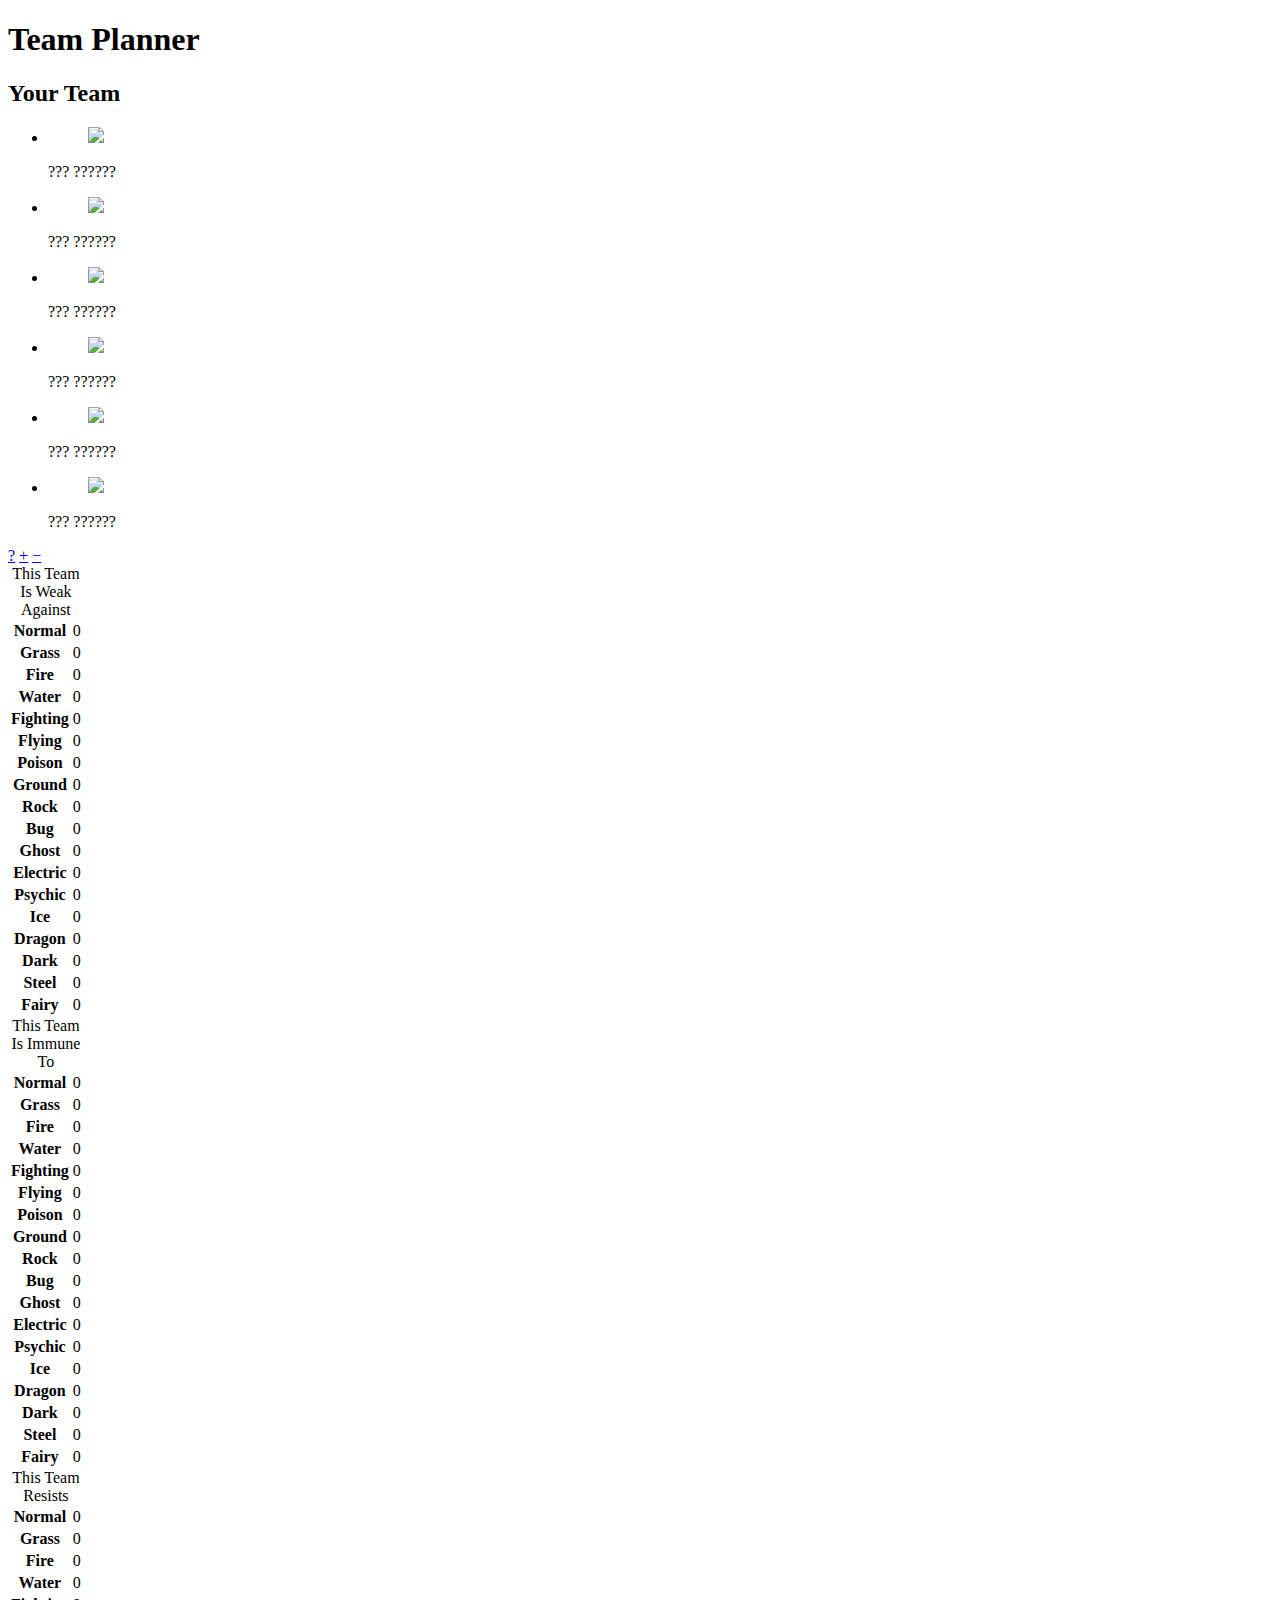
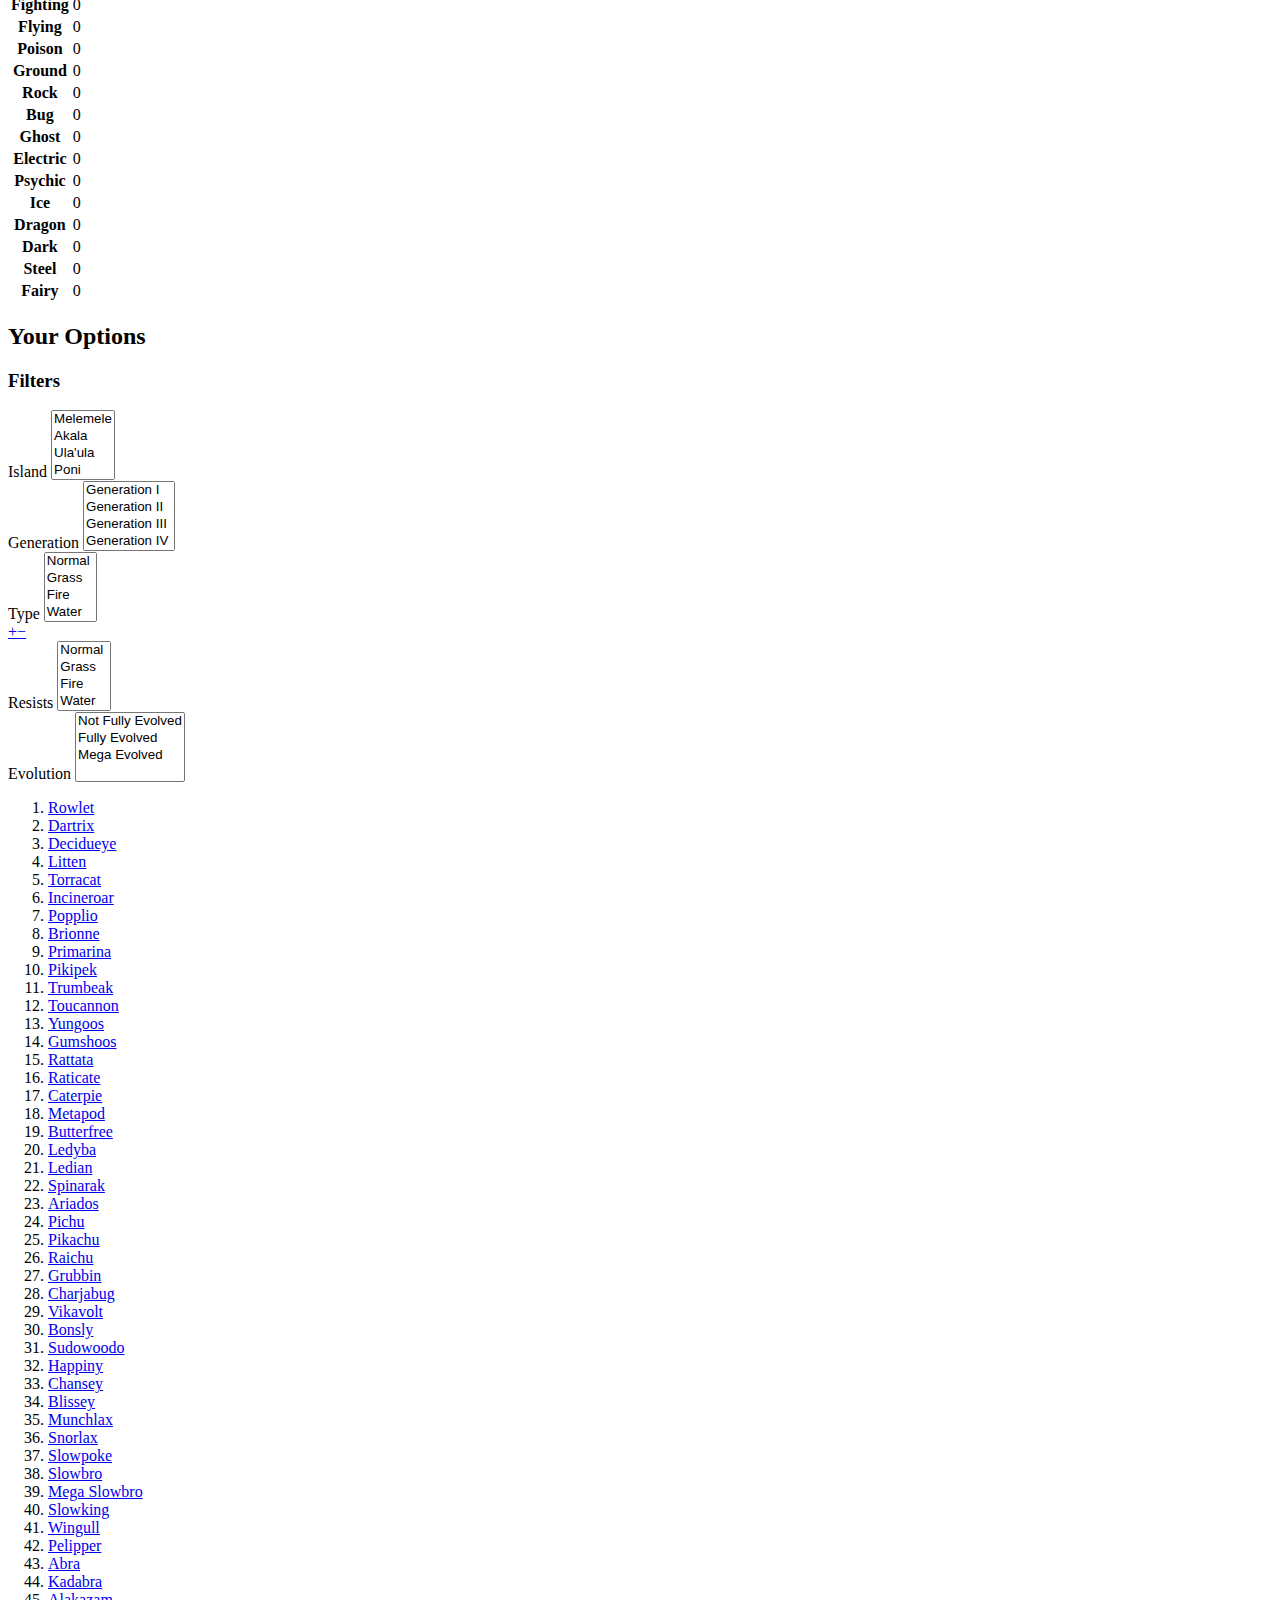
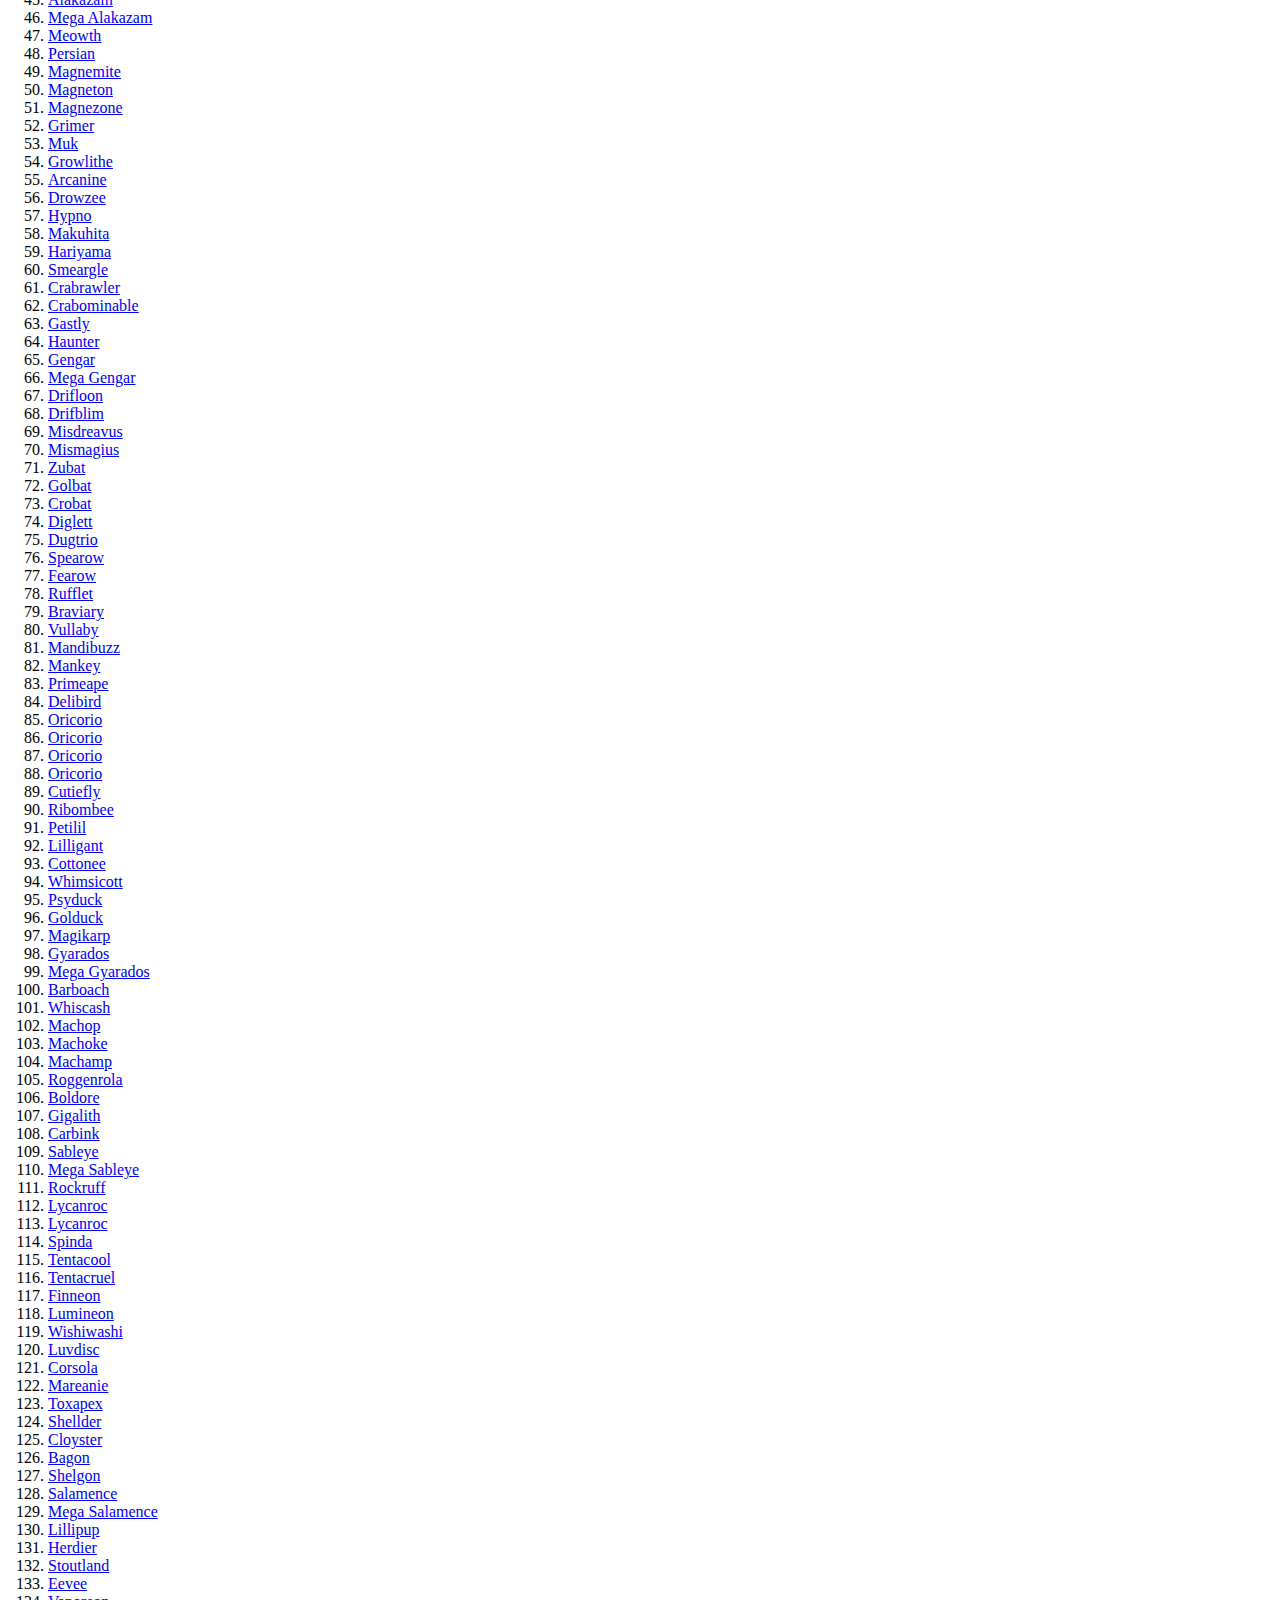
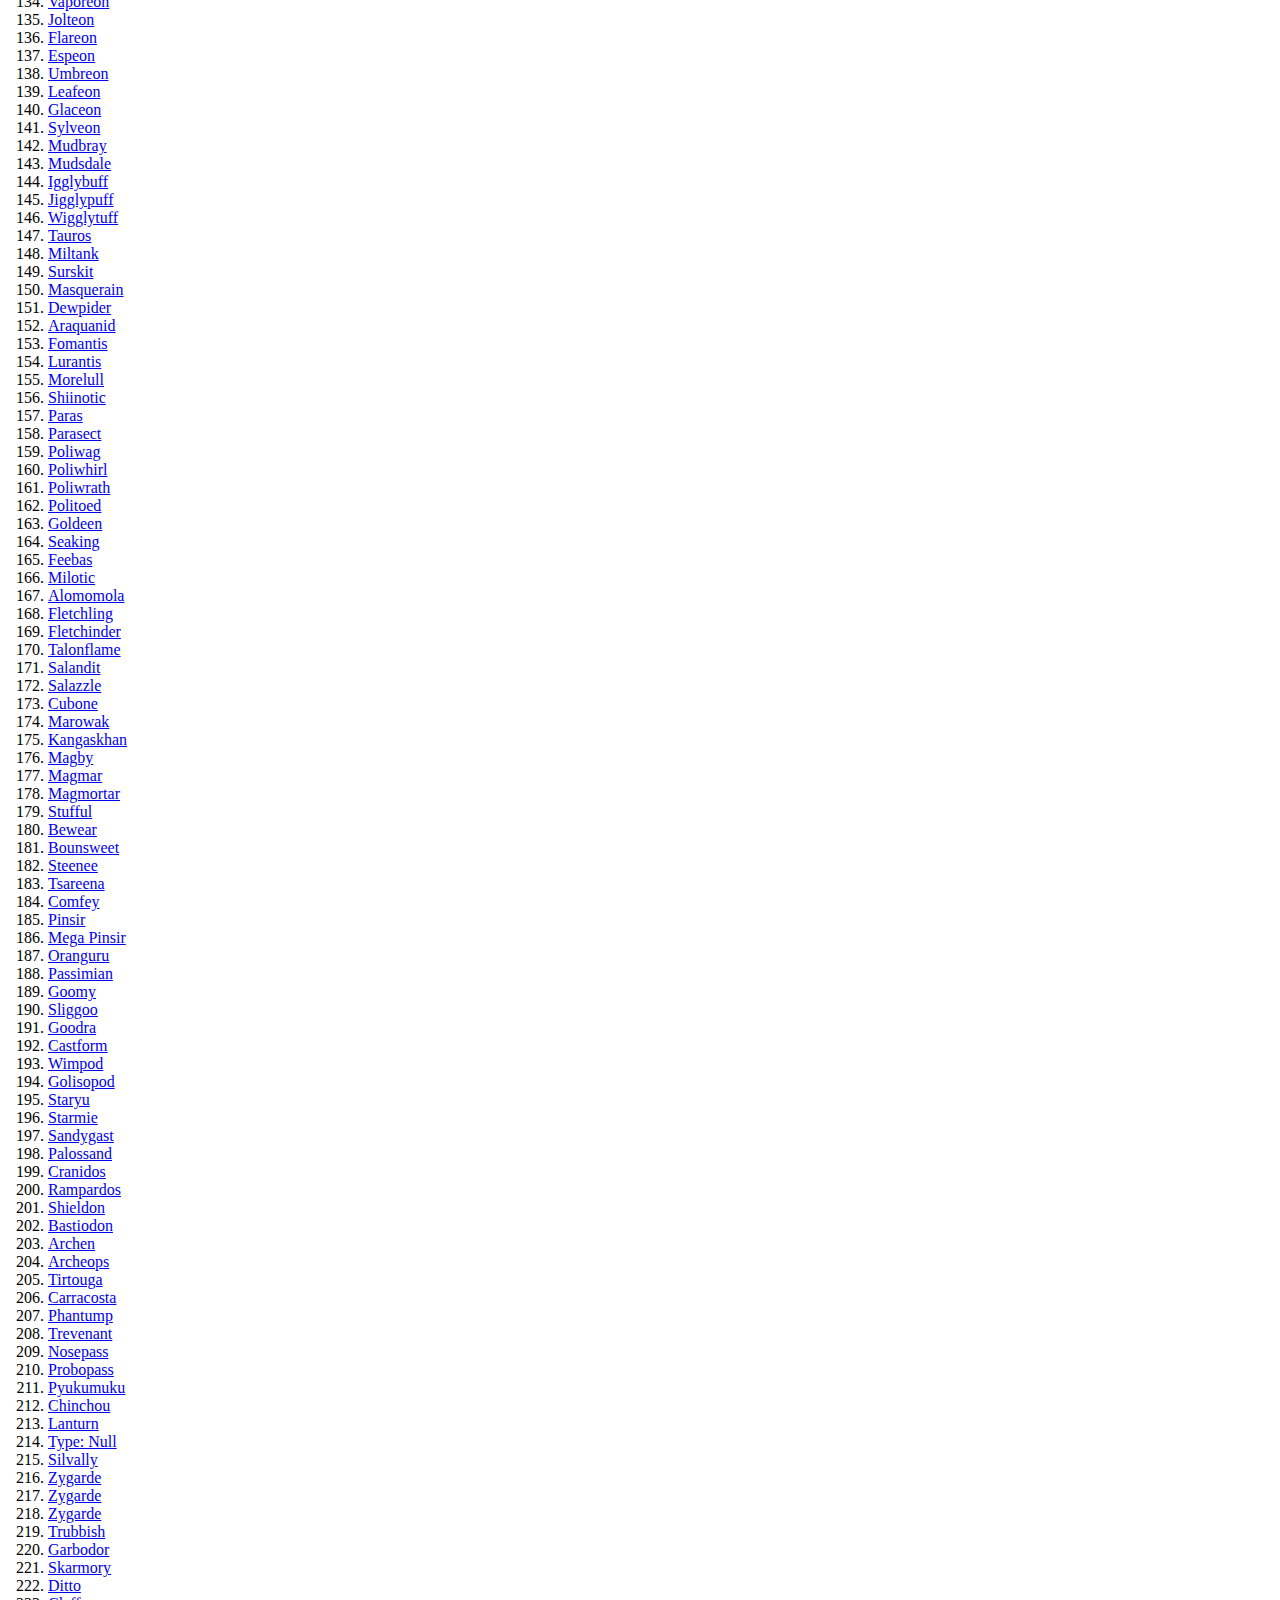
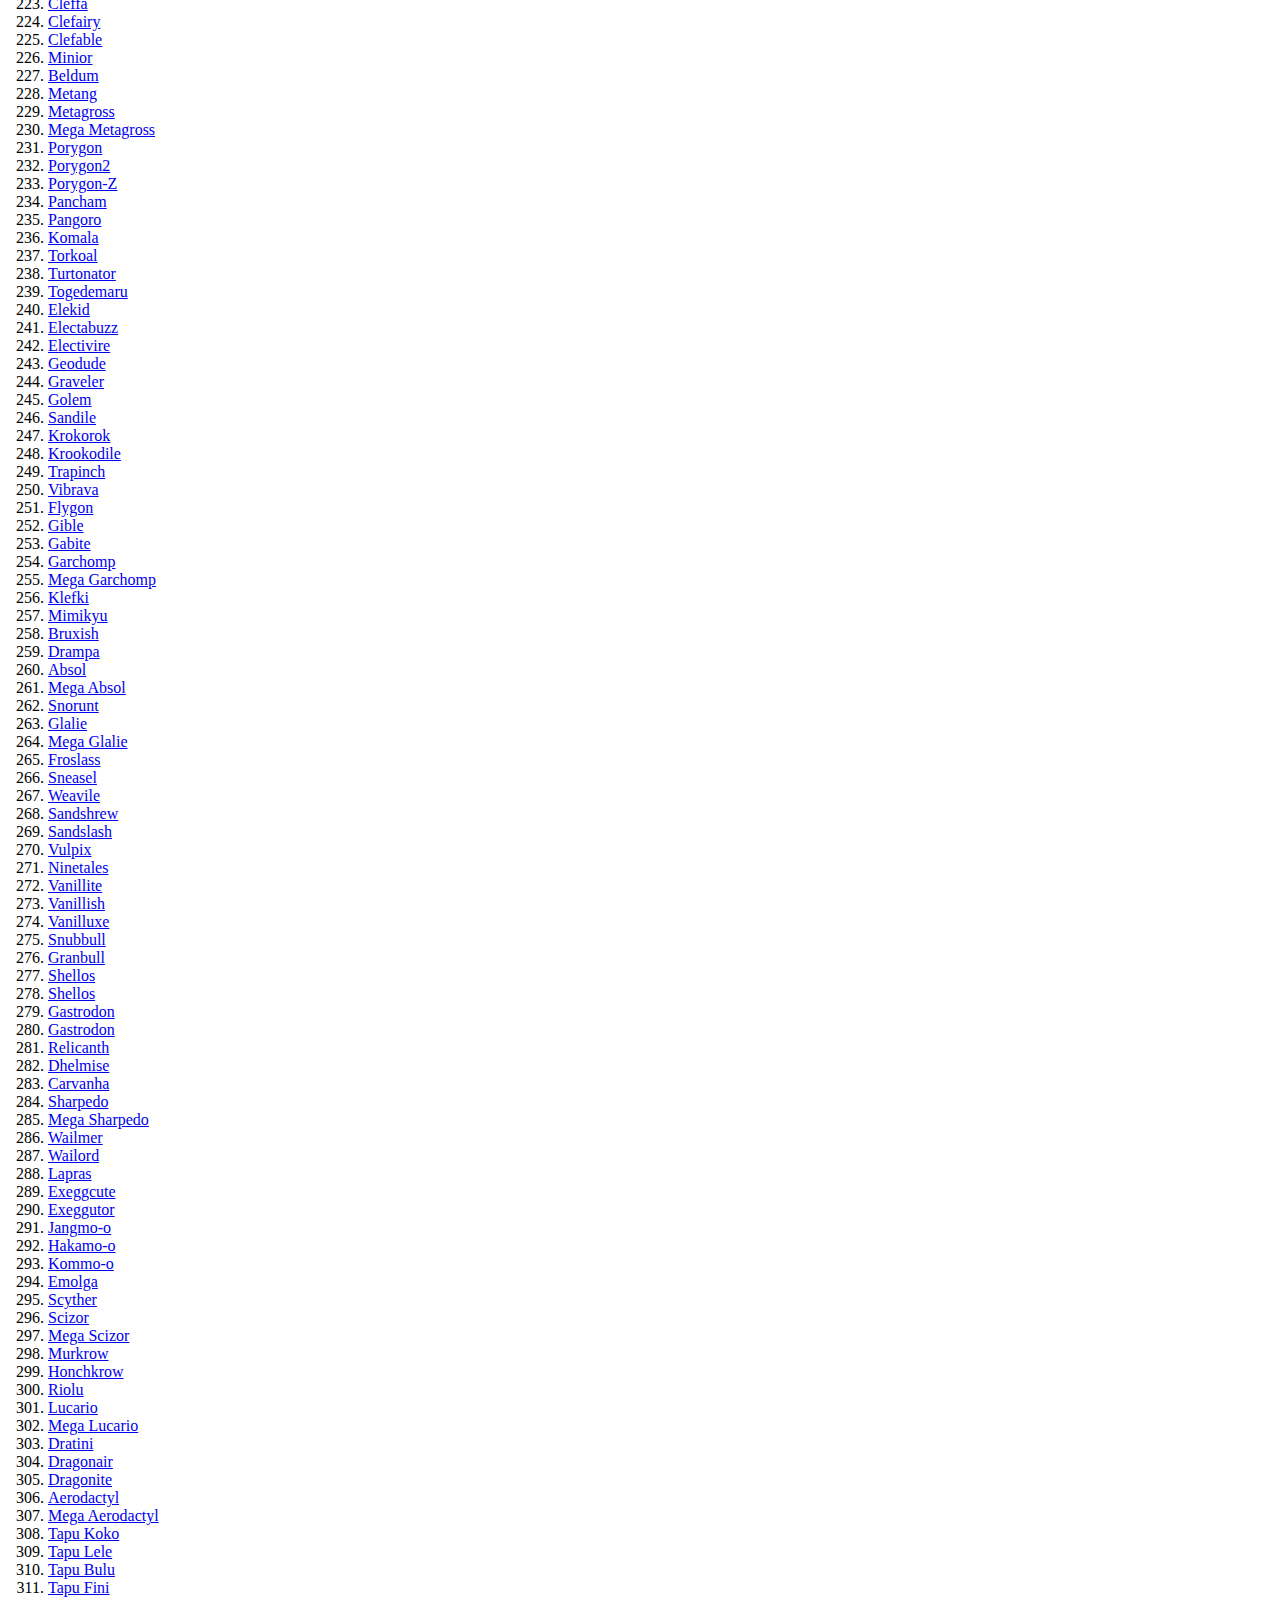
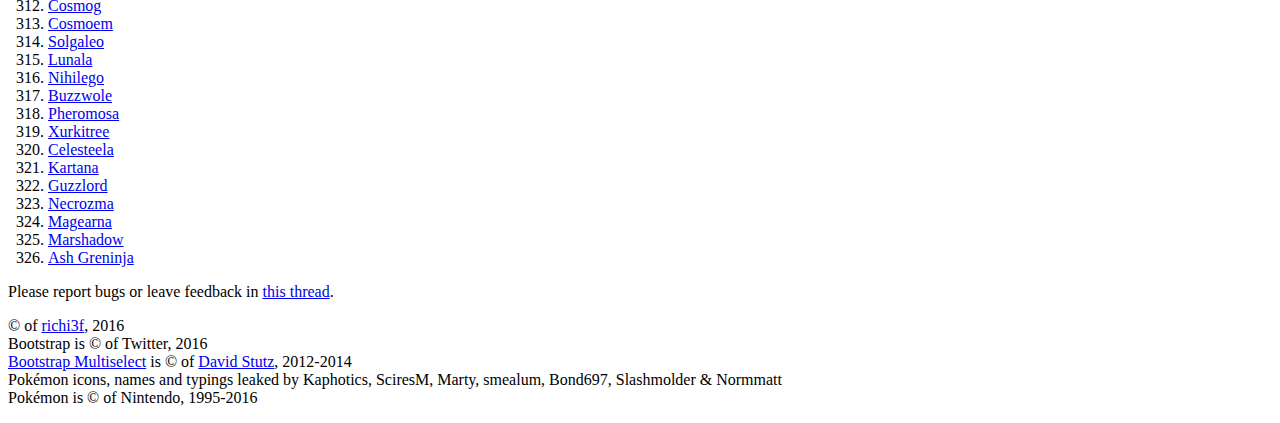
==== index.html @ c95dd1d0 "Merge ee7de26bbbb19c91a2123a6b361a28c77b01e42d into b9a774d3b0d135d09b8d0332a46d7cf1882d8eee" ====
<!DOCTYPE html>

<html lang="en">
<head>
    <title>Pokémon Sun &amp; Pokémon Moon Team Planner</title>
    <meta name="description" content="A non-competitive team planner tool for Pokémon Sun &amp; Pokémon Moon">
    <meta charset="utf-8">
    <link href="static/bootstrap.min.css" rel="stylesheet">
    <link href="static/style.css" rel="stylesheet">
    <style>

    </style>
    <script src="https://ajax.googleapis.com/ajax/libs/jquery/3.1.0/jquery.min.js"></script>
    <script>
        $(window).on('load', function () {
            $("#loader").fadeOut("slow");
        });
    </script>
</head>

<body>

<article>
    <div id="loader">
        <img src="static/pokeball.png">
        <img src="static/art.png" class="hidden">
        <img src="static/menusprites.png" class="hidden">
    </div>
    <h1 title="Pokémon Sun &amp; Pokémon Moon Team Planner">Team Planner</h1>
    <section id="team">
        <h2>Your Team</h2>
        <ul class="picked">
            <li class="free">
                <figure class="unknown">
                    <img src="static/blank.gif" class="art">
                </figure>
                <div class="info unknown">
                    <span class="name">???</span>
                    <span class="type unknown">???</span><span class="type unknown">???</span>
                </div>
            <li class="free">
                <figure class="unknown">
                    <img src="static/blank.gif" class="art">
                </figure>
                <div class="info unknown">
                    <span class="name">???</span>
                    <span class="type unknown">???</span><span class="type unknown">???</span>
                </div>
            <li class="free">
                <figure class="unknown">
                    <img src="static/blank.gif" class="art">
                </figure>
                <div class="info unknown">
                    <span class="name">???</span>
                    <span class="type unknown">???</span><span class="type unknown">???</span>
                </div>
            <li class="free">
                <figure class="unknown">
                    <img src="static/blank.gif" class="art">
                </figure>
                <div class="info unknown">
                    <span class="name">???</span>
                    <span class="type unknown">???</span><span class="type unknown">???</span>
                </div>
            <li class="free">
                <figure class="unknown">
                    <img src="static/blank.gif" class="art">
                </figure>
                <div class="info unknown">
                    <span class="name">???</span>
                    <span class="type unknown">???</span><span class="type unknown">???</span>
                </div>
            <li class="free">
                <figure class="unknown">
                    <img src="static/blank.gif" class="art">
                </figure>
                <div class="info unknown">
                    <span class="name">???</span>
                    <span class="type unknown">???</span><span class="type unknown">???</span>
                </div>
        </ul>
        <a href="#" id="randomize" class="button" title="Randomize">?</a>
        <a href="#" class="button" title="Show more info">+</a>
        <a href="#" class="button hidden" title="Hide detailed info">−</a>
        <div class="more hidden">
            <table id="team-weaknesses">
                <caption>This Team Is Weak Against</caption>
                <tbody>
                    <tr class="type normal">
                        <th>Normal</th>
                        <td>0</td>
                    </tr><!--
                    --><tr class="type grass">
                        <th>Grass</th>
                        <td>0</td>
                    </tr><!--
                    --><tr class="type fire">
                        <th>Fire</th>
                        <td>0</td>
                    </tr><!--
                    --><tr class="type water">
                        <th>Water</th>
                        <td>0</td>
                    </tr><!--
                    --><tr class="type fighting">
                        <th>Fighting</th>
                        <td>0</td>
                    </tr><!--
                    --><tr class="type flying">
                        <th>Flying</th>
                        <td>0</td>
                    </tr><!--
                    --><tr class="type poison">
                        <th>Poison</th>
                        <td>0</td>
                    </tr><!--
                    --><tr class="type ground">
                        <th>Ground</th>
                        <td>0</td>
                    </tr><!--
                    --><tr class="type rock">
                        <th>Rock</th>
                        <td>0</td>
                    </tr><!--
                    --><tr class="type bug">
                        <th>Bug</th>
                        <td>0</td>
                    </tr><!--
                    --><tr class="type ghost">
                        <th>Ghost</th>
                        <td>0</td>
                    </tr><!--
                    --><tr class="type electric">
                        <th>Electric</th>
                        <td>0</td>
                    </tr><!--
                    --><tr class="type psychic">
                        <th>Psychic</th>
                        <td>0</td>
                    </tr><!--
                    --><tr class="type ice">
                        <th>Ice</th>
                        <td>0</td>
                    </tr><!--
                    --><tr class="type dragon">
                        <th>Dragon</th>
                        <td>0</td>
                    </tr><!--
                    --><tr class="type dark">
                        <th>Dark</th>
                        <td>0</td>
                    </tr><!--
                    --><tr class="type steel">
                        <th>Steel</th>
                        <td>0</td>
                    </tr><!--
                    --><tr class="type fairy">
                        <th>Fairy</th>
                        <td>0</td>
                    </tr>
                </tbody>
            </table>
            <table id="team-immunities">
                <caption>This Team Is Immune To</caption>
                <tbody>
                    <tr class="type normal">
                        <th>Normal</th>
                        <td>0</td>
                    </tr><!--
                    --><tr class="type grass">
                        <th>Grass</th>
                        <td>0</td>
                    </tr><!--
                    --><tr class="type fire">
                        <th>Fire</th>
                        <td>0</td>
                    </tr><!--
                    --><tr class="type water">
                        <th>Water</th>
                        <td>0</td>
                    </tr><!--
                    --><tr class="type fighting">
                        <th>Fighting</th>
                        <td>0</td>
                    </tr><!--
                    --><tr class="type flying">
                        <th>Flying</th>
                        <td>0</td>
                    </tr><!--
                    --><tr class="type poison">
                        <th>Poison</th>
                        <td>0</td>
                    </tr><!--
                    --><tr class="type ground">
                        <th>Ground</th>
                        <td>0</td>
                    </tr><!--
                    --><tr class="type rock">
                        <th>Rock</th>
                        <td>0</td>
                    </tr><!--
                    --><tr class="type bug">
                        <th>Bug</th>
                        <td>0</td>
                    </tr><!--
                    --><tr class="type ghost">
                        <th>Ghost</th>
                        <td>0</td>
                    </tr><!--
                    --><tr class="type electric">
                        <th>Electric</th>
                        <td>0</td>
                    </tr><!--
                    --><tr class="type psychic">
                        <th>Psychic</th>
                        <td>0</td>
                    </tr><!--
                    --><tr class="type ice">
                        <th>Ice</th>
                        <td>0</td>
                    </tr><!--
                    --><tr class="type dragon">
                        <th>Dragon</th>
                        <td>0</td>
                    </tr><!--
                    --><tr class="type dark">
                        <th>Dark</th>
                        <td>0</td>
                    </tr><!--
                    --><tr class="type steel">
                        <th>Steel</th>
                        <td>0</td>
                    </tr><!--
                    --><tr class="type fairy">
                        <th>Fairy</th>
                        <td>0</td>
                    </tr>
                </tbody>
            </table>
            <table id="team-resistances">
                <caption>This Team Resists</caption>
                <tbody>
                    <tr class="type normal">
                        <th>Normal</th>
                        <td>0</td>
                    </tr><!--
                    --><tr class="type grass">
                        <th>Grass</th>
                        <td>0</td>
                    </tr><!--
                    --><tr class="type fire">
                        <th>Fire</th>
                        <td>0</td>
                    </tr><!--
                    --><tr class="type water">
                        <th>Water</th>
                        <td>0</td>
                    </tr><!--
                    --><tr class="type fighting">
                        <th>Fighting</th>
                        <td>0</td>
                    </tr><!--
                    --><tr class="type flying">
                        <th>Flying</th>
                        <td>0</td>
                    </tr><!--
                    --><tr class="type poison">
                        <th>Poison</th>
                        <td>0</td>
                    </tr><!--
                    --><tr class="type ground">
                        <th>Ground</th>
                        <td>0</td>
                    </tr><!--
                    --><tr class="type rock">
                        <th>Rock</th>
                        <td>0</td>
                    </tr><!--
                    --><tr class="type bug">
                        <th>Bug</th>
                        <td>0</td>
                    </tr><!--
                    --><tr class="type ghost">
                        <th>Ghost</th>
                        <td>0</td>
                    </tr><!--
                    --><tr class="type electric">
                        <th>Electric</th>
                        <td>0</td>
                    </tr><!--
                    --><tr class="type psychic">
                        <th>Psychic</th>
                        <td>0</td>
                    </tr><!--
                    --><tr class="type ice">
                        <th>Ice</th>
                        <td>0</td>
                    </tr><!--
                    --><tr class="type dragon">
                        <th>Dragon</th>
                        <td>0</td>
                    </tr><!--
                    --><tr class="type dark">
                        <th>Dark</th>
                        <td>0</td>
                    </tr><!--
                    --><tr class="type steel">
                        <th>Steel</th>
                        <td>0</td>
                    </tr><!--
                    --><tr class="type fairy">
                        <th>Fairy</th>
                        <td>0</td>
                    </tr>
                </tbody>
            </table>
        </div>
    </section>
    <section id="options">
        <h2>Your Options</h2>
        <div id="filters">
            <h3>Filters</h3><!--
            --><div class="filter">
                <label for="island-filter">Island</label>
                <select id="island-filter" multiple>
                    <option value="island1">Melemele</option>
                    <option value="island2">Akala</option>
                    <option value="island3">Ula'ula</option>
                    <option value="island4">Poni</option>
                    <option value="island0">Other</option>
                </select>
            </div><!--
            --><div class="filter">
                <label for="gen-filter">Generation</label>
                <select id="gen-filter" multiple>
                    <option value="gen1">Generation I</option>
                    <option value="gen2">Generation II</option>
                    <option value="gen3">Generation III</option>
                    <option value="gen4">Generation IV</option>
                    <option value="gen5">Generation V</option>
                    <option value="gen6">Generation VI</option>
                    <option value="gen7">Generation VII</option>
                </select>
            </div><!--
            --><div class="filter">
                <label for="type-filter">Type</label>
                <select id="type-filter" multiple>
                    <option value="normal">Normal</option>
                    <option value="grass">Grass</option>
                    <option value="fire">Fire</option>
                    <option value="water">Water</option>
                    <option value="fighting">Fighting</option>
                    <option value="flying">Flying</option>
                    <option value="poison">Poison</option>
                    <option value="ground">Ground</option>
                    <option value="rock">Rock</option>
                    <option value="bug">Bug</option>
                    <option value="ghost">Ghost</option>
                    <option value="electric">Electric</option>
                    <option value="psychic">Psychic</option>
                    <option value="ice">Ice</option>
                    <option value="dragon">Dragon</option>
                    <option value="dark">Dark</option>
                    <option value="steel">Steel</option>
                    <option value="fairy">Fairy</option>
                </select>
            </div><!--
            --><a href="#" class="button" title="Show more filters">+</a><!--
            --><a href="#" class="button hidden" title="Hide extra filters">−</a><!--
            --><div class="more">
                <div class="filter hidden">
                    <label for="resistance-filter">Resists</label>
                    <select id="resistance-filter" multiple>
                        <option value="normal">Normal</option>
                        <option value="grass">Grass</option>
                        <option value="fire">Fire</option>
                        <option value="water">Water</option>
                        <option value="fighting">Fighting</option>
                        <option value="flying">Flying</option>
                        <option value="poison">Poison</option>
                        <option value="ground">Ground</option>
                        <option value="rock">Rock</option>
                        <option value="bug">Bug</option>
                        <option value="ghost">Ghost</option>
                        <option value="electric">Electric</option>
                        <option value="psychic">Psychic</option>
                        <option value="ice">Ice</option>
                        <option value="dragon">Dragon</option>
                        <option value="dark">Dark</option>
                        <option value="steel">Steel</option>
                        <option value="fairy">Fairy</option>
                    </select>                    
                </div><!--
                --><div class="filter hidden">
                    <label for="evolution-filter">Evolution</label>
                    <select id="evolution-filter" multiple>
                        <option value="nfe">Not Fully Evolved</option>
                        <option value="fe">Fully Evolved</option>
                        <option value="mega">Mega Evolved</option>
                    </select>
                </div>
            </div>
        </div>
        <ol class="picker">
            <li class="gen7 island1 nfe grass1 flying2"><a href="#" class="menu-sprite rowlet">Rowlet</a>
            <li class="gen7 island1 nfe grass1 flying2"><a href="#" class="menu-sprite dartrix">Dartrix</a>
            <li class="gen7 island1 grass1 ghost2"><a href="#" class="menu-sprite decidueye">Decidueye</a>
            <li class="gen7 island1 nfe fire1"><a href="#" class="menu-sprite litten">Litten</a>
            <li class="gen7 island1 nfe fire1"><a href="#" class="menu-sprite torracat">Torracat</a>
            <li class="gen7 island1 fire1 dark2"><a href="#" class="menu-sprite incineroar">Incineroar</a>
            <li class="gen7 island1 nfe water1"><a href="#" class="menu-sprite popplio">Popplio</a>
            <li class="gen7 island1 nfe water1"><a href="#" class="menu-sprite brionne">Brionne</a>
            <li class="gen7 island1 water1 fairy2"><a href="#" class="menu-sprite primarina">Primarina</a>
            <li class="gen7 island1 island2 island3 island4 nfe normal1 flying2"><a href="#" class="menu-sprite pikipek">Pikipek</a>
            <li class="gen7 island1 island2 island3 island4 nfe normal1 flying2"><a href="#" class="menu-sprite trumbeak">Trumbeak</a>
            <li class="gen7 island1 island2 island3 island4 normal1 flying2"><a href="#" class="menu-sprite toucannon">Toucannon</a>
            <li class="gen7 island1 island2 island3 island4 nfe normal1"><a href="#" class="menu-sprite yungoos">Yungoos</a>
            <li class="gen7 island1 island2 island3 island4 normal1"><a href="#" class="menu-sprite gumshoos">Gumshoos</a>
            <li class="gen1 island1 island2 island3 island4 nfe dark1 normal2"><a href="#" class="menu-sprite rattata-alola">Rattata</a>
            <li class="gen1 island1 island2 island3 island4 dark1 normal2"><a href="#" class="menu-sprite raticate-alola">Raticate</a>
            <li class="gen1 island1 island2 nfe bug1"><a href="#" class="menu-sprite caterpie">Caterpie</a>
            <li class="gen1 island1 island2 nfe bug1"><a href="#" class="menu-sprite metapod">Metapod</a>
            <li class="gen1 island1 island2 bug1 flying2"><a href="#" class="menu-sprite butterfree">Butterfree</a>
            <li class="gen2 island1 island3 bug1 nfe flying2"><a href="#" class="menu-sprite ledyba">Ledyba</a>
            <li class="gen2 island1 island3 bug1 flying2"><a href="#" class="menu-sprite ledian">Ledian</a>
            <li class="gen2 island1 island3 bug1 nfe poison2"><a href="#" class="menu-sprite spinarak">Spinarak</a>
            <li class="gen2 island1 island3 bug1 poison2"><a href="#" class="menu-sprite ariados">Ariados</a>
            <li class="gen2 island1 nfe electric1"><a href="#" class="menu-sprite pichu">Pichu</a>
            <li class="gen1 island1 nfe electric1"><a href="#" class="menu-sprite pikachu">Pikachu</a>
            <li class="gen1 island1 electric1 psychic2"><a href="#" class="menu-sprite raichu-alola">Raichu</a>
            <li class="gen7 island1 island2 island3 nfe bug1"><a href="#" class="menu-sprite grubbin">Grubbin</a>
            <li class="gen7 island1 island2 island3 nfe bug1 electric2"><a href="#" class="menu-sprite charjabug">Charjabug</a>
            <li class="gen7 island1 island2 island3 bug1 electric2 levitate"><a href="#" class="menu-sprite vikavolt">Vikavolt</a>
            <li class="gen4 island1 island2 nfe rock1"><a href="#" class="menu-sprite bonsly">Bonsly</a>
            <li class="gen2 island1 island2 rock1"><a href="#" class="menu-sprite sudowoodo">Sudowoodo</a>
            <li class="gen4 island1 island2 island3 island4 nfe normal1"><a href="#" class="menu-sprite happiny">Happiny</a>
            <li class="gen1 island1 island2 island3 island4 nfe normal1"><a href="#" class="menu-sprite chansey">Chansey</a>
            <li class="gen4 island1 island2 island3 island4 normal1"><a href="#" class="menu-sprite blissey">Blissey</a>
            <li class="gen4 island1 nfe normal1"><a href="#" class="menu-sprite munchlax">Munchlax</a>
            <li class="gen1 island1 normal1"><a href="#" class="menu-sprite snorlax">Snorlax</a>
            <li class="gen1 island1 island3 nfe water1 psychic2"><a href="#" class="menu-sprite slowpoke">Slowpoke</a>
            <li class="gen1 island1 island3 water1 psychic2"><a href="#" class="menu-sprite slowbro">Slowbro</a>
            <li class="gen1 island1 island3 water1 psychic2 filtered"><a href="#" class="menu-sprite slowbro-mega">Mega Slowbro</a>
            <li class="gen2 island1 island3 water1 psychic2"><a href="#" class="menu-sprite slowking">Slowking</a>
            <li class="gen3 island1 island3 island4 nfe water1 flying2"><a href="#" class="menu-sprite wingull">Wingull</a>
            <li class="gen3 island1 island3 island4 water1 flying2"><a href="#" class="menu-sprite pelipper">Pelipper</a>
            <li class="gen1 island1 nfe psychic1"><a href="#" class="menu-sprite abra">Abra</a>
            <li class="gen1 island1 nfe psychic1"><a href="#" class="menu-sprite kadabra">Kadabra</a>
            <li class="gen1 island1 psychic1"><a href="#" class="menu-sprite alakazam">Alakazam</a>
            <li class="gen1 island1 psychic1 filtered"><a href="#" class="menu-sprite alakazam-mega">Mega Alakazam</a>
            <li class="gen1 island1 island3 nfe dark1"><a href="#" class="menu-sprite meowth-alola">Meowth</a>
            <li class="gen1 island1 island3 dark1"><a href="#" class="menu-sprite persian-alola">Persian</a>
            <li class="gen1 island1 island3 nfe electric1 steel2"><a href="#" class="menu-sprite magnemite">Magnemite</a>
            <li class="gen1 island1 island3 nfe electric1 steel2"><a href="#" class="menu-sprite magneton">Magneton</a>
            <li class="gen4 island1 island3 electric1 steel2"><a href="#" class="menu-sprite magnezone">Magnezone</a>
            <li class="gen1 island1 island3 nfe poison1 dark2"><a href="#" class="menu-sprite grimer-alola">Grimer</a>
            <li class="gen1 island1 island3 poison1 dark2"><a href="#" class="menu-sprite muk-alola">Muk</a>
            <li class="gen1 island1 nfe fire1"><a href="#" class="menu-sprite growlithe">Growlithe</a>
            <li class="gen1 island1 fire1"><a href="#" class="menu-sprite arcanine">Arcanine</a>
            <li class="gen1 island1 island4 nfe psychic1"><a href="#" class="menu-sprite drowzee">Drowzee</a>
            <li class="gen1 island1 island4 psychic1"><a href="#" class="menu-sprite hypno">Hypno</a>
            <li class="gen3 island1 island4 nfe fighting1"><a href="#" class="menu-sprite makuhita">Makuhita</a>
            <li class="gen3 island1 island4 fighting1"><a href="#" class="menu-sprite hariyama">Hariyama</a>
            <li class="gen2 island1 normal1"><a href="#" class="menu-sprite smeargle">Smeargle</a>
            <li class="gen7 island1 island2 island3 island4 nfe fighting1"><a href="#" class="menu-sprite crabrawler">Crabrawler</a>
            <li class="gen7 island1 island2 island3 island4 fighting1 ice2"><a href="#" class="menu-sprite crabominable">Crabominable</a>
            <li class="gen1 island1 island2 island3 nfe ghost1 poison2 levitate"><a href="#" class="menu-sprite gastly">Gastly</a>
            <li class="gen1 island1 island2 island3 nfe ghost1 poison2 levitate"><a href="#" class="menu-sprite haunter">Haunter</a>
            <li class="gen1 island1 island2 island3 ghost1 poison2"><a href="#" class="menu-sprite gengar">Gengar</a>
            <li class="gen1 island1 island2 island3 ghost1 poison2 filtered"><a href="#" class="menu-sprite gengar-mega">Mega Gengar</a>
            <li class="gen4 island1 nfe ghost1 flying2"><a href="#" class="menu-sprite drifloon">Drifloon</a>
            <li class="gen4 island1 ghost1 flying2"><a href="#" class="menu-sprite drifblim">Drifblim</a>
            <li class="gen2 island1 nfe ghost1 levitate"><a href="#" class="menu-sprite misdreavus">Misdreavus</a>
            <li class="gen4 island1 ghost1 levitate"><a href="#" class="menu-sprite mismagius">Mismagius</a>
            <li class="gen1 island1 island2 island3 island4 nfe poison1 flying2"><a href="#" class="menu-sprite zubat">Zubat</a>
            <li class="gen1 island1 island2 island3 island4 nfe poison1 flying2"><a href="#" class="menu-sprite golbat">Golbat</a>
            <li class="gen2 island1 island2 island3 island4 poison1 flying2"><a href="#" class="menu-sprite crobat">Crobat</a>
            <li class="gen1 island1 island2 island3 island4 nfe ground1 steel2"><a href="#" class="menu-sprite diglett-alola">Diglett</a>
            <li class="gen1 island1 island2 island3 island4 ground1 steel2"><a href="#" class="menu-sprite dugtrio-alola">Dugtrio</a>
            <li class="gen1 island1 nfe normal1 island3 flying2"><a href="#" class="menu-sprite spearow">Spearow</a>
            <li class="gen1 island1 normal1 island3 flying2"><a href="#" class="menu-sprite fearow">Fearow</a>
            <li class="gen5 island1 island4 nfe normal1 flying2"><a href="#" class="menu-sprite rufflet">Rufflet</a>
            <li class="gen5 island1 island4 normal1 flying2"><a href="#" class="menu-sprite braviary">Braviary</a>
            <li class="gen5 island1 island4 nfe dark1 flying2"><a href="#" class="menu-sprite vullaby">Vullaby</a>
            <li class="gen5 island1 island4 dark1 flying2"><a href="#" class="menu-sprite mandibuzz">Mandibuzz</a>
            <li class="gen1 island1 island4 nfe fighting1"><a href="#" class="menu-sprite mankey">Mankey</a>
            <li class="gen1 island1 island4 fighting1"><a href="#" class="menu-sprite primeape">Primeape</a>
            <li class="gen2 island1 ice1 flying2"><a href="#" class="menu-sprite delibird">Delibird</a>
            <li class="gen7 island1 electric1 flying2"><a href="#" class="menu-sprite oricorio-pom-pom">Oricorio</a>
            <li class="gen7 island2 psychic1 flying2"><a href="#" class="menu-sprite oricorio-pa-u">Oricorio</a>
            <li class="gen7 island3 fire1 flying2"><a href="#" class="menu-sprite oricorio-baile">Oricorio </a>
            <li class="gen7 island4 ghost1 flying2"><a href="#" class="menu-sprite oricorio-sensu">Oricorio</a>
            <li class="gen7 island1 island3 island4 nfe bug1 fairy2"><a href="#" class="menu-sprite cutiefly">Cutiefly</a>
            <li class="gen7 island1 island3 island4 bug1 fairy2"><a href="#" class="menu-sprite ribombee">Ribombee</a>
            <li class="gen5 island1 island3 island4 nfe grass1"><a href="#" class="menu-sprite petilil">Petilil</a>
            <li class="gen5 island1 island3 island4 grass1"><a href="#" class="menu-sprite lilligant">Lilligant</a>
            <li class="gen5 island1 island3 island4 nfe grass1 fairy2"><a href="#" class="menu-sprite cottonee">Cottonee</a>
            <li class="gen5 island1 island3 island4 grass1 fairy2"><a href="#" class="menu-sprite whimsicott">Whimsicott</a>
            <li class="gen1 island1 island2 island3 island4 nfe water1"><a href="#" class="menu-sprite psyduck">Psyduck</a>
            <li class="gen1 island1 island2 island3 island4 water1"><a href="#" class="menu-sprite golduck">Golduck</a>
            <li class="gen1 island1 island2 island3 island4 nfe water1"><a href="#" class="menu-sprite magikarp">Magikarp</a>
            <li class="gen1 island1 island2 island3 island4 water1 flying2"><a href="#" class="menu-sprite gyarados">Gyarados</a>
            <li class="gen1 island1 island2 island3 island4 water1 dark2 filtered"><a href="#" class="menu-sprite gyarados-mega">Mega Gyarados</a>
            <li class="gen3 island1 island2 island4 nfe water1 ground2"><a href="#" class="menu-sprite barboach">Barboach</a>
            <li class="gen3 island1 island2 island4 water1 ground2"><a href="#" class="menu-sprite whiscash">Whiscash</a>
            <li class="gen1 island1 island4 nfe fighting1"><a href="#" class="menu-sprite machop">Machop</a>
            <li class="gen1 island1 island4 nfe fighting1"><a href="#" class="menu-sprite machoke">Machoke</a>
            <li class="gen1 island1 island4 fighting1"><a href="#" class="menu-sprite machamp">Machamp</a>
            <li class="gen5 island1 island4 nfe rock1"><a href="#" class="menu-sprite roggenrola">Roggenrola</a>
            <li class="gen5 island1 island4 nfe rock1"><a href="#" class="menu-sprite boldore">Boldore</a>
            <li class="gen5 island1 island4 rock1"><a href="#" class="menu-sprite gigalith">Gigalith</a>
            <li class="gen6 island1 island4 rock1 fairy2"><a href="#" class="menu-sprite carbink">Carbink</a>
            <li class="gen3 island1 island4 dark1 ghost2"><a href="#" class="menu-sprite sableye">Sableye</a>
            <li class="gen3 island1 island4 dark1 ghost2 filtered"><a href="#" class="menu-sprite sableye-mega">Mega Sableye</a>
            <li class="gen7 island1 island4 nfe rock1"><a href="#" class="menu-sprite rockruff">Rockruff</a>
            <li class="gen7 island1 island4 rock1"><a href="#" class="menu-sprite lycanroc">Lycanroc</a>
            <li class="gen7 island1 island4 rock1"><a href="#" class="menu-sprite lycanroc-midnight">Lycanroc</a>
            <li class="gen3 island1 normal1"><a href="#" class="menu-sprite spinda">Spinda</a>
            <li class="gen1 island1 island2 island3 island4 nfe water1 poison2"><a href="#" class="menu-sprite tentacool">Tentacool</a>
            <li class="gen1 island1 island2 island3 island4 water1 poison2"><a href="#" class="menu-sprite tentacruel">Tentacruel</a>
            <li class="gen4 island1 island2 island3 island4 nfe water1"><a href="#" class="menu-sprite finneon">Finneon</a>
            <li class="gen4 island1 island2 island3 island4 water1"><a href="#" class="menu-sprite lumineon">Lumineon</a>
            <li class="gen7 island1 island2 island3 water1"><a href="#" class="menu-sprite wishiwashi">Wishiwashi</a>
            <li class="gen3 island1 island2 water1"><a href="#" class="menu-sprite luvdisc">Luvdisc</a>
            <li class="gen2 island1 island2 water1 rock2"><a href="#" class="menu-sprite corsola">Corsola</a>
            <li class="gen7 island1 island2 nfe poison1 water2"><a href="#" class="menu-sprite mareanie">Mareanie</a>
            <li class="gen7 island1 island2 poison1 water2"><a href="#" class="menu-sprite toxapex">Toxapex</a>
            <li class="gen1 island1 nfe water1"><a href="#" class="menu-sprite shellder">Shellder</a>
            <li class="gen1 island1 water1 ice2"><a href="#" class="menu-sprite cloyster">Cloyster</a>
            <li class="gen3 island1 nfe dragon1"><a href="#" class="menu-sprite bagon">Bagon</a>
            <li class="gen3 island1 nfe dragon1"><a href="#" class="menu-sprite shelgon">Shelgon</a>
            <li class="gen3 island1 dragon1 flying2"><a href="#" class="menu-sprite salamence">Salamence</a>
            <li class="gen3 island1 dragon1 flying2 filtered"><a href="#" class="menu-sprite salamence-mega">Mega Salamence</a>
            <li class="gen5 island2 nfe normal1"><a href="#" class="menu-sprite lillipup">Lillipup</a>
            <li class="gen5 island2 nfe normal1"><a href="#" class="menu-sprite herdier">Herdier</a>
            <li class="gen5 island2 normal1"><a href="#" class="menu-sprite stoutland">Stoutland</a>
            <li class="gen1 island2 nfe normal1"><a href="#" class="menu-sprite eevee">Eevee</a>
            <li class="gen1 island2 water1"><a href="#" class="menu-sprite vaporeon">Vaporeon</a>
            <li class="gen1 island2 electric1"><a href="#" class="menu-sprite jolteon">Jolteon</a>
            <li class="gen1 island2 fire1"><a href="#" class="menu-sprite flareon">Flareon</a>
            <li class="gen2 island2 psychic1"><a href="#" class="menu-sprite espeon">Espeon</a>
            <li class="gen2 island2 dark1"><a href="#" class="menu-sprite umbreon">Umbreon</a>
            <li class="gen4 island2 grass1"><a href="#" class="menu-sprite leafeon">Leafeon</a>
            <li class="gen4 island2 ice1"><a href="#" class="menu-sprite glaceon">Glaceon</a>
            <li class="gen6 island2 fairy1"><a href="#" class="menu-sprite sylveon">Sylveon</a>
            <li class="gen7 island2 island3 island4 nfe ground1"><a href="#" class="menu-sprite mudbray">Mudbray</a>
            <li class="gen7 island2 island3 island4 ground1"><a href="#" class="menu-sprite mudsdale">Mudsdale</a>
            <li class="gen2 island2 nfe normal1 fairy2"><a href="#" class="menu-sprite igglybuff">Igglybuff</a>
            <li class="gen1 island2 nfe normal1 fairy2"><a href="#" class="menu-sprite jigglypuff">Jigglypuff</a>
            <li class="gen1 island2 normal1 fairy2"><a href="#" class="menu-sprite wigglytuff">Wigglytuff</a>
            <li class="gen1 island2 island4 normal1"><a href="#" class="menu-sprite tauros">Tauros</a>
            <li class="gen2 island2 island4 normal1"><a href="#" class="menu-sprite miltank">Miltank</a>
            <li class="gen3 island2 island3 nfe bug1 water2"><a href="#" class="menu-sprite surskit">Surskit</a>
            <li class="gen3 island2 island3 bug1 flying2"><a href="#" class="menu-sprite masquerain">Masquerain</a>
            <li class="gen7 island2 island3 nfe water1 bug2"><a href="#" class="menu-sprite dewpider">Dewpider</a>
            <li class="gen7 island2 island3 water1 bug2"><a href="#" class="menu-sprite araquanid">Araquanid</a>
            <li class="gen7 island2 nfe grass1"><a href="#" class="menu-sprite fomantis">Fomantis</a>
            <li class="gen7 island2 grass1"><a href="#" class="menu-sprite lurantis">Lurantis</a>
            <li class="gen7 island2 island3 nfe grass1 fairy2"><a href="#" class="menu-sprite morelull">Morelull</a>
            <li class="gen7 island2 island3 grass1 fairy2"><a href="#" class="menu-sprite shiinotic">Shiinotic</a>
            <li class="gen1 island2 island3 nfe bug1 grass2"><a href="#" class="menu-sprite paras">Paras</a>
            <li class="gen1 island2 island3 bug1 grass2"><a href="#" class="menu-sprite parasect">Parasect</a>
            <li class="gen1 island2 island3 nfe water1"><a href="#" class="menu-sprite poliwag">Poliwag</a>
            <li class="gen1 island2 island3 nfe water1"><a href="#" class="menu-sprite poliwhirl">Poliwhirl</a>
            <li class="gen1 island2 island3 water1 fighting2"><a href="#" class="menu-sprite poliwrath">Poliwrath</a>
            <li class="gen2 island2 island3 water1"><a href="#" class="menu-sprite politoed">Politoed</a>
            <li class="gen1 island2 island3 nfe water1"><a href="#" class="menu-sprite goldeen">Goldeen</a>
            <li class="gen1 island2 island3 water1"><a href="#" class="menu-sprite seaking">Seaking</a>
            <li class="gen3 island2 nfe water1"><a href="#" class="menu-sprite feebas">Feebas</a>
            <li class="gen3 island2 water1"><a href="#" class="menu-sprite milotic">Milotic</a>
            <li class="gen5 island2 water1"><a href="#" class="menu-sprite alomomola">Alomomola</a>
            <li class="gen6 island2 nfe normal1 flying2"><a href="#" class="menu-sprite fletchling">Fletchling</a>
            <li class="gen6 island2 nfe fire1 flying2"><a href="#" class="menu-sprite fletchinder">Fletchinder</a>
            <li class="gen6 island2 fire1 flying2"><a href="#" class="menu-sprite talonflame">Talonflame</a>
            <li class="gen7 island2 nfe poison1 fire2"><a href="#" class="menu-sprite salandit">Salandit</a>
            <li class="gen7 island2 poison1 fire2"><a href="#" class="menu-sprite salazzle">Salazzle</a>
            <li class="gen1 island2 nfe ground1"><a href="#" class="menu-sprite cubone">Cubone</a>
            <li class="gen1 island2 fire1 ghost2"><a href="#" class="menu-sprite marowak-alola">Marowak</a>
            <li class="gen1 island2 normal1"><a href="#" class="menu-sprite kangaskhan">Kangaskhan</a>
            <li class="gen2 island2 nfe fire1"><a href="#" class="menu-sprite magby">Magby</a>
            <li class="gen1 island2 nfe fire1"><a href="#" class="menu-sprite magmar">Magmar</a>
            <li class="gen4 island2 fire1"><a href="#" class="menu-sprite magmortar">Magmortar</a>
            <li class="gen7 island2 island4 nfe normal1 fighting2"><a href="#" class="menu-sprite stufful">Stufful</a>
            <li class="gen7 island2 island4 normal1 fighting2"><a href="#" class="menu-sprite bewear">Bewear</a>
            <li class="gen7 island2 nfe grass1"><a href="#" class="menu-sprite bounsweet">Bounsweet</a>
            <li class="gen7 island2 nfe grass1"><a href="#" class="menu-sprite steenee">Steenee</a>
            <li class="gen7 island2 grass1"><a href="#" class="menu-sprite tsareena">Tsareena</a>
            <li class="gen7 island2 fairy1"><a href="#" class="menu-sprite comfey">Comfey</a>
            <li class="gen1 island2 island4 bug1"><a href="#" class="menu-sprite pinsir">Pinsir</a>
            <li class="gen1 island2 island4 bug1 flying2 filtered"><a href="#" class="menu-sprite pinsir-mega">Mega Pinsir</a>
            <li class="gen7 island2 normal1 psychic2"><a href="#" class="menu-sprite oranguru">Oranguru</a>
            <li class="gen7 island2 fighting1"><a href="#" class="menu-sprite passimian">Passimian</a>
            <li class="gen6 island2 island3 island4 nfe dragon1"><a href="#" class="menu-sprite goomy">Goomy</a>
            <li class="gen6 island2 island3 island4 nfe dragon1"><a href="#" class="menu-sprite sliggoo">Sliggoo</a>
            <li class="gen6 island2 island3 island4 dragon1"><a href="#" class="menu-sprite goodra">Goodra</a>
            <li class="gen3 island2 island3 island4 normal1"><a href="#" class="menu-sprite castform">Castform</a>
            <li class="gen7 island2 island4 nfe bug1 water2"><a href="#" class="menu-sprite wimpod">Wimpod</a>
            <li class="gen7 island2 island4 bug1 water2"><a href="#" class="menu-sprite golisopod">Golisopod</a>
            <li class="gen1 island2 nfe water1 psychic2"><a href="#" class="menu-sprite staryu">Staryu</a>
            <li class="gen1 island2 water1 psychic2"><a href="#" class="menu-sprite starmie">Starmie</a>
            <li class="gen7 island2 nfe ghost1 ground2"><a href="#" class="menu-sprite sandygast">Sandygast</a>
            <li class="gen7 island2 ghost1 ground2"><a href="#" class="menu-sprite palossand">Palossand</a>
            <li class="gen4 island2 nfe rock1"><a href="#" class="menu-sprite cranidos">Cranidos</a>
            <li class="gen4 island2 rock1"><a href="#" class="menu-sprite rampardos">Rampardos</a>
            <li class="gen4 island2 nfe rock1 steel2"><a href="#" class="menu-sprite shieldon">Shieldon</a>
            <li class="gen4 island2 rock1 steel2"><a href="#" class="menu-sprite bastiodon">Bastiodon</a>
            <li class="gen5 island2 nfe rock1 flying2"><a href="#" class="menu-sprite archen">Archen</a>
            <li class="gen5 island2 rock1 flying2"><a href="#" class="menu-sprite archeops">Archeops</a>
            <li class="gen5 island2 nfe water1 rock2"><a href="#" class="menu-sprite tirtouga">Tirtouga</a>
            <li class="gen5 island2 water1 rock2"><a href="#" class="menu-sprite carracosta">Carracosta</a>
            <li class="gen6 island2 nfe ghost1 grass2"><a href="#" class="menu-sprite phantump">Phantump</a>
            <li class="gen6 island2 ghost1 grass2"><a href="#" class="menu-sprite trevenant">Trevenant</a>
            <li class="gen3 island2 nfe rock1"><a href="#" class="menu-sprite nosepass">Nosepass</a>
            <li class="gen4 island2 rock1 steel2"><a href="#" class="menu-sprite probopass">Probopass</a>
            <li class="gen7 island2 water1"><a href="#" class="menu-sprite pyukumuku">Pyukumuku</a>
            <li class="gen2 island2 nfe water1 electric2"><a href="#" class="menu-sprite chinchou">Chinchou</a>
            <li class="gen2 island2 water1 electric2"><a href="#" class="menu-sprite lanturn">Lanturn</a>
            <li class="gen7 island0 nfe normal1"><a href="#" class="menu-sprite type-null">Type: Null</a>
            <li class="gen7 island0 normal1"><a href="#" class="menu-sprite silvally">Silvally</a>
            <li class="gen6 island0 dragon1 ground2"><a href="#" class="menu-sprite zygarde-10">Zygarde</a>
            <li class="gen6 island0 dragon1 ground2"><a href="#" class="menu-sprite zygarde">Zygarde</a>
            <li class="gen6 island0 dragon1 ground2"><a href="#" class="menu-sprite zygarde-complete">Zygarde</a>
            <li class="gen5 island3 nfe poison1"><a href="#" class="menu-sprite trubbish">Trubbish</a>
            <li class="gen5 island3 poison1"><a href="#" class="menu-sprite garbodor">Garbodor</a>
            <li class="gen2 island3 island4 steel1 flying2"><a href="#" class="menu-sprite skarmory">Skarmory</a>
            <li class="gen1 island3 normal1"><a href="#" class="menu-sprite ditto">Ditto</a>
            <li class="gen2 island3 nfe fairy1"><a href="#" class="menu-sprite cleffa">Cleffa</a>
            <li class="gen1 island3 nfe fairy1"><a href="#" class="menu-sprite clefairy">Clefairy</a>
            <li class="gen1 island3 fairy1"><a href="#" class="menu-sprite clefable">Clefable</a>
            <li class="gen7 island3 rock1 flying2"><a href="#" class="menu-sprite minior">Minior</a>
            <li class="gen3 island3 nfe steel1 psychic2"><a href="#" class="menu-sprite beldum">Beldum</a>
            <li class="gen3 island3 nfe steel1 psychic2"><a href="#" class="menu-sprite metang">Metang</a>
            <li class="gen3 island3 steel1 psychic2"><a href="#" class="menu-sprite metagross">Metagross</a>
            <li class="gen3 island3 steel1 psychic2 filtered"><a href="#" class="menu-sprite metagross-mega">Mega Metagross</a>
            <li class="gen1 island3 nfe normal1"><a href="#" class="menu-sprite porygon">Porygon</a>
            <li class="gen2 island3 nfe normal1"><a href="#" class="menu-sprite porygon2">Porygon2</a>
            <li class="gen4 island3 normal1"><a href="#" class="menu-sprite porygon-z">Porygon-Z</a>
            <li class="gen6 island3 nfe fighting1"><a href="#" class="menu-sprite pancham">Pancham</a>
            <li class="gen6 island3 fighting1 dark2"><a href="#" class="menu-sprite pangoro">Pangoro</a>
            <li class="gen7 island3 normal1"><a href="#" class="menu-sprite komala">Komala</a>
            <li class="gen3 island3 fire1"><a href="#" class="menu-sprite torkoal">Torkoal</a>
            <li class="gen7 island3 fire1 dragon2"><a href="#" class="menu-sprite turtonator">Turtonator</a>
            <li class="gen7 island3 electric1 steel2"><a href="#" class="menu-sprite togedemaru">Togedemaru</a>
            <li class="gen2 island3 nfe electric1"><a href="#" class="menu-sprite elekid">Elekid</a>
            <li class="gen1 island3 nfe electric1"><a href="#" class="menu-sprite electabuzz">Electabuzz</a>
            <li class="gen4 island3 electric1"><a href="#" class="menu-sprite electivire">Electivire</a>
            <li class="gen1 island3 nfe rock1 electric2"><a href="#" class="menu-sprite geodude-alola">Geodude</a>
            <li class="gen1 island3 nfe rock1 electric2"><a href="#" class="menu-sprite graveler-alola">Graveler</a>
            <li class="gen1 island3 rock1 electric2"><a href="#" class="menu-sprite golem-alola">Golem</a>
            <li class="gen5 island3 nfe ground1 dark2"><a href="#" class="menu-sprite sandile">Sandile</a>
            <li class="gen5 island3 nfe ground1 dark2"><a href="#" class="menu-sprite krokorok">Krokorok</a>
            <li class="gen5 island3 ground1 dark2"><a href="#" class="menu-sprite krookodile">Krookodile</a>
            <li class="gen3 island3 nfe ground1"><a href="#" class="menu-sprite trapinch">Trapinch</a>
            <li class="gen3 island3 nfe ground1 dragon2 levitate"><a href="#" class="menu-sprite vibrava">Vibrava</a>
            <li class="gen3 island3 ground1 dragon2 levitate"><a href="#" class="menu-sprite flygon">Flygon</a>
            <li class="gen4 island3 nfe dragon1 ground2"><a href="#" class="menu-sprite gible">Gible</a>
            <li class="gen4 island3 nfe dragon1 ground2"><a href="#" class="menu-sprite gabite">Gabite</a>
            <li class="gen4 island3 dragon1 ground2"><a href="#" class="menu-sprite garchomp">Garchomp</a>
            <li class="gen4 island3 dragon1 ground2 filtered"><a href="#" class="menu-sprite garchomp-mega">Mega Garchomp</a>
            <li class="gen6 island3 steel1 fairy2"><a href="#" class="menu-sprite klefki">Klefki</a>
            <li class="gen7 island3 ghost1 fairy2"><a href="#" class="menu-sprite mimikyu">Mimikyu</a>
            <li class="gen7 island3 water1 psychic2"><a href="#" class="menu-sprite bruxish">Bruxish</a>
            <li class="gen7 island3 normal1 dragon2"><a href="#" class="menu-sprite drampa">Drampa</a>
            <li class="gen3 island3 dark1"><a href="#" class="menu-sprite absol">Absol</a>
            <li class="gen3 island3 dark1 filtered"><a href="#" class="menu-sprite absol-mega">Mega Absol</a>
            <li class="gen3 island3 nfe ice1"><a href="#" class="menu-sprite snorunt">Snorunt</a>
            <li class="gen3 island3 ice1"><a href="#" class="menu-sprite glalie">Glalie</a>
            <li class="gen3 island3 ice1 filtered"><a href="#" class="menu-sprite glalie-mega">Mega Glalie</a>
            <li class="gen4 island3 ice1 ghost2"><a href="#" class="menu-sprite froslass">Froslass</a>
            <li class="gen2 island3 nfe dark1 ice2"><a href="#" class="menu-sprite sneasel">Sneasel</a>
            <li class="gen4 island3 dark1 ice2"><a href="#" class="menu-sprite weavile">Weavile</a>
            <li class="gen1 island3 nfe ice1 steel2"><a href="#" class="menu-sprite sandshrew-alola">Sandshrew</a>
            <li class="gen1 island3 ice1 steel2"><a href="#" class="menu-sprite sandslash-alola">Sandslash</a>
            <li class="gen1 island3 nfe ice1"><a href="#" class="menu-sprite vulpix-alola">Vulpix</a>
            <li class="gen1 island3 ice1 fairy2"><a href="#" class="menu-sprite ninetales-alola">Ninetales</a>
            <li class="gen5 island3 nfe ice1"><a href="#" class="menu-sprite vanillite">Vanillite</a>
            <li class="gen5 island3 nfe ice1"><a href="#" class="menu-sprite vanillish">Vanillish</a>
            <li class="gen5 island3 ice1"><a href="#" class="menu-sprite vanilluxe">Vanilluxe</a>
            <li class="gen2 island4 nfe fairy1"><a href="#" class="menu-sprite snubbull">Snubbull</a>
            <li class="gen2 island4 fairy1"><a href="#" class="menu-sprite granbull">Granbull</a>
            <li class="gen4 island4 nfe water1 ground2"><a href="#" class="menu-sprite shellos">Shellos</a>
            <li class="gen4 island4 nfe water1 ground2"><a href="#" class="menu-sprite shellos-east">Shellos</a>
            <li class="gen4 island4 water1 ground2"><a href="#" class="menu-sprite gastrodon">Gastrodon</a>
            <li class="gen4 island4 water1 ground2"><a href="#" class="menu-sprite gastrodon-east">Gastrodon</a>
            <li class="gen3 island4 water1 rock2"><a href="#" class="menu-sprite relicanth">Relicanth</a>
            <li class="gen7 island4 ghost1 grass2"><a href="#" class="menu-sprite dhelmise">Dhelmise</a>
            <li class="gen3 island4 nfe water1 dark2"><a href="#" class="menu-sprite carvanha">Carvanha</a>
            <li class="gen3 island4 water1 dark2"><a href="#" class="menu-sprite sharpedo">Sharpedo</a>
            <li class="gen3 island4 water1 dark2 filtered"><a href="#" class="menu-sprite sharpedo-mega">Mega Sharpedo</a>
            <li class="gen3 island4 nfe water1"><a href="#" class="menu-sprite wailmer">Wailmer</a>
            <li class="gen3 island4 water1"><a href="#" class="menu-sprite wailord">Wailord</a>
            <li class="gen1 island4 water1 ice2"><a href="#" class="menu-sprite lapras">Lapras</a>
            <li class="gen1 island4 nfe grass1 psychic2"><a href="#" class="menu-sprite exeggcute">Exeggcute</a>
            <li class="gen1 island4 grass1 dragon2"><a href="#" class="menu-sprite exeggutor-alola">Exeggutor</a>
            <li class="gen7 island4 nfe dragon1"><a href="#" class="menu-sprite jangmo-o">Jangmo-o</a>
            <li class="gen7 island4 nfe dragon1 fighting2"><a href="#" class="menu-sprite hakamo-o">Hakamo-o</a>
            <li class="gen7 island4 dragon1 fighting2"><a href="#" class="menu-sprite kommo-o">Kommo-o</a>
            <li class="gen5 island4 electric1 flying2"><a href="#" class="menu-sprite emolga">Emolga</a>
            <li class="gen1 island4 nfe bug1 flying2"><a href="#" class="menu-sprite scyther">Scyther</a>
            <li class="gen2 island4 bug1 steel2"><a href="#" class="menu-sprite scizor">Scizor</a>
            <li class="gen2 island4 bug1 steel2 filtered"><a href="#" class="menu-sprite scizor-mega">Mega Scizor</a>
            <li class="gen2 island4 nfe dark1 flying2"><a href="#" class="menu-sprite murkrow">Murkrow</a>
            <li class="gen4 island4 dark1 flying2"><a href="#" class="menu-sprite honchkrow">Honchkrow</a>
            <li class="gen4 island4 nfe fighting1"><a href="#" class="menu-sprite riolu">Riolu</a>
            <li class="gen4 island4 fighting1 steel2"><a href="#" class="menu-sprite lucario">Lucario</a>
            <li class="gen4 island4 fighting1 steel2 filtered"><a href="#" class="menu-sprite lucario-mega">Mega Lucario</a>
            <li class="gen1 island4 nfe dragon1"><a href="#" class="menu-sprite dratini">Dratini</a>
            <li class="gen1 island4 nfe dragon1"><a href="#" class="menu-sprite dragonair">Dragonair</a>
            <li class="gen1 island4 dragon1 flying2"><a href="#" class="menu-sprite dragonite">Dragonite</a>
            <li class="gen1 island4 rock1 flying2"><a href="#" class="menu-sprite aerodactyl">Aerodactyl</a>
            <li class="gen1 island4 rock1 flying2 filtered"><a href="#" class="menu-sprite aerodactyl-mega">Mega Aerodactyl</a>
            <li class="gen7 island1 electric1 fairy2"><a href="#" class="menu-sprite tapu-koko">Tapu Koko</a>
            <li class="gen7 island2 psychic1 fairy2"><a href="#" class="menu-sprite tapu-lele">Tapu Lele</a>
            <li class="gen7 island3 grass1 fairy2"><a href="#" class="menu-sprite tapu-bulu">Tapu Bulu</a>
            <li class="gen7 island4 water1 fairy2"><a href="#" class="menu-sprite tapu-fini">Tapu Fini</a>
            <li class="gen7 island3 nfe psychic1"><a href="#" class="menu-sprite cosmog">Cosmog</a>
            <li class="gen7 island4 nfe psychic1"><a href="#" class="menu-sprite cosmoem">Cosmoem</a>
            <li class="gen7 island0 psychic1 steel2"><a href="#" class="menu-sprite solgaleo">Solgaleo</a>
            <li class="gen7 island0 psychic1 ghost2"><a href="#" class="menu-sprite lunala">Lunala</a>
            <li class="gen7 island0 rock1 poison2"><a href="#" class="menu-sprite nihilego">Nihilego</a>
            <li class="gen7 island0 bug1 fighting2"><a href="#" class="menu-sprite buzzwole">Buzzwole</a>
            <li class="gen7 island0 bug1 fighting2"><a href="#" class="menu-sprite pheromosa">Pheromosa</a>
            <li class="gen7 island0 electric1"><a href="#" class="menu-sprite xurkitree">Xurkitree</a>
            <li class="gen7 island0 steel1 flying2"><a href="#" class="menu-sprite celesteela">Celesteela</a>
            <li class="gen7 island0 grass1 steel2"><a href="#" class="menu-sprite kartana">Kartana</a>
            <li class="gen7 island0 dark1 dragon2"><a href="#" class="menu-sprite guzzlord">Guzzlord</a>
            <li class="gen7 island0 psychic1"><a href="#" class="menu-sprite necrozma">Necrozma</a>
            <li class="gen7 island0 steel1 fairy2"><a href="#" class="menu-sprite magearna">Magearna</a>
            <li class="gen7 island0 fighting1 ghost2"><a href="#" class="menu-sprite marshadow">Marshadow</a>
            <li class="gen7 island0 water1 dark2"><a href="#" class="menu-sprite greninja-ash">Ash Greninja</a>
        </ol>
    </section>
    <footer>
        <p>Please report bugs or leave feedback in <a href="http://www.smogon.com/forums/threads/team-planner-for-pok%C3%A9mon-sun-moon.3585346/">this thread</a>.</p>
        <p>
            © of <a href="http://twitter.com/richi3f">richi3f</a>, <time datetime="2016">2016</time><br>
            Bootstrap is © of Twitter, <time datetime="2016">2016</time><br>
            <a href="http://davidstutz.github.io/bootstrap-multiselect/">Bootstrap Multiselect</a> is © of <a href="http://davidstutz.de/">David Stutz</a>, <time datetime="2012">2012</time>-<time datetime="2014">2014</time><br>
            Pokémon icons, names and typings leaked by Kaphotics, SciresM, Marty, smealum, Bond697, Slashmolder &amp; Normmatt<br>
            Pokémon is © of Nintendo, <time datetime="1995">1995</time>-<time datetime="2016">2016</time>
        </p>
    </footer>
</article>

<script src="static/bootstrap.min.js"></script>
<script src="static/bootstrap.multiselect.js"></script>
<script>
function filterPkmn(option, checked) {
    // hide all Pokémon
    $("ol.picker li").addClass("filtered");
    // get selected generations
    var gens = []; var i = 0;
    $("#gen-filter option:selected").each(function() {
        gens[i++] = "." + $(this).val();
    });
    // get selected islands
    var islands = []; i = 0;
    $("#island-filter option:selected").each(function() {
        islands[i++] = "." + $(this).val();
    });
    // get selected types
    var types = []; i = 0;
    $("#type-filter option:selected").each(function() {
        var type = $(this).val();
        types[i++] = "." + type + "1";
        types[i++] = "." + type + "2";
    });
    // get selected resistances
    var resistances = []; i = 0;
    $("#resistance-filter option:selected").each(function() {
        resistances[i++] = ".immune2-" + $(this).val();
        resistances[i++] = ".resists-" + $(this).val();
    });
    // get evolution filters
    var includeNotFullyEvolvedPkmn = $("#evolution-filter [value=nfe]:selected").length > 0;
    var includeFullyEvolvedPkmn = $("#evolution-filter [value=fe]:selected").length > 0;
    var includeMegas = $("#evolution-filter [value=mega]:selected").length > 0;
    // show Pokémon that have at least one class of each array (generations, types, resistances)
    // Arceus and Silvally are a special case and will appear regardless of selected type(s)/resistance(s)
    $("ol.picker li").each(function() {
        var $this = $(this);
        if ($this.is(gens.join(',')) &&
            $this.is(islands.join(',')) &&
           ($this.is(types.join(',')) &&
            $this.is(resistances.join(',')) ||
                (types.length > 0 &&
                 resistances.length > 0 &&
                 ($this.children(":first").hasClass("arceus") || $this.children(":first").hasClass("silvally"))))) {
            // check if Pokémon is tagged as NFE
            if ($this.hasClass("nfe")) {
                // if it is, check if filter is on
                if (!includeNotFullyEvolvedPkmn) {
                    return;
                }
            }
            else
            {
                // else, check if Pokémon is mega
                if ($this.children(":first").attr("class").includes("-mega")) {
                    // if it is, check if filter is on
                    if (!includeMegas) {
                        return;
                    }
                }
                // if it is not a mega, check if FE filter is on
                else if (!includeFullyEvolvedPkmn) {
                    return;
                }
            }
            $(this).removeClass("filtered");
        }
    });
}
function getRandomNumber(upperBound) {
    return Math.floor((Math.random() * upperBound) + 1);
}
function addPkmnToTeam($this) {
    var pkmnClass = $this.attr("class").split(' ')[1];
    var pkmnName = $this.text();
    if (typeof pkmnClass === "undefined") {
        return;
    }
    // check if picked Pokémon is a mega and if there is already one in the team
    if ($this.attr("class").includes("-mega") && $("ul.picked .art[class*=-mega]").length > 0)
    {
        // remove current Mega from team
        removePkmnFromTeam($("ul.picked .art[class*=-mega]").parent().parent());
    }
    var $slot = $("ul.picked .free").first();
    // check if there is free space in team, if not remove the Pokémon occupying the first team slot
    if ($slot.length <= 0)
    {
        // remove Pokémon from first team slot
        removePkmnFromTeam($("ul.picked li").first());
        // select empty team slot
        $slot = $("ul.picked .free").first();
    }
    $slot.removeClass("free");
    // get types in an array
    var j = 0;
    var types = [];
    var matches = $this.parent().attr("class").match(/[a-z]+[1-2](?!-)/g);
    for (var k = 0; k < matches.length; k++) {
        if (matches[k].startsWith("gen") || matches[k].startsWith("island")) {
            continue;
        }
        types[j++] = matches[k];
    }
    var $figure = $slot.find("figure");
    var $div = $slot.find(".info");
    $figure.attr("title", pkmnName);
    // add Pokémon art to slot
    $figure.children().addClass(pkmnClass);
    // add Pokémon name
    $div.find(".name").text(pkmnName);
    // add Pokémon types
    var typeAsClass = types[0].slice(0, -1);
    var typeAsText = types[0].charAt(0).toUpperCase() + types[0].slice(1, -1);
    addTypeToSpan($div.find(".type").eq(0), typeAsClass, typeAsText);
    $figure.attr("class", typeAsClass + "1");
    $div.attr("class", "info " + typeAsClass + "1");
    if (types.length > 1) {
        typeAsClass = types[1].slice(0, -1);
        typeAsText = types[1].charAt(0).toUpperCase() + types[1].slice(1, -1);
        addTypeToSpan($div.find(".type").eq(1), typeAsClass, typeAsText);
        $figure.addClass(typeAsClass + "2");
        $div.addClass(typeAsClass + "2");
    }
    // hide picked Pokémon
    $this.parent().addClass("picked");
    // update team type analysis
    updateTeamTypeAnalysis(pkmnClass);
    updateTeamHash();
}
function removePkmnFromTeam($this) {
    var pkmnClass = $this.find(".art").attr("class").split(' ')[1];
    if (typeof pkmnClass === "undefined") {
        return;
    }
    // make Pokémon visible again
    $("ol.picker .menu-sprite." + pkmnClass).parent().removeClass("picked");
    // reset slot
    $this.addClass("free");
    var $figure = $this.find("figure");
    var $div = $this.find(".info");
    $figure.find(".art").attr("class", "art");
    $figure.attr("title", "");
    $figure.attr("class", "unknown");
    $div.attr("class", "info unknown");
    $div.find(".name").text("???");
    $div.find(".type").attr("class", "type unknown");
    // send empty slot to last place
    $("ul.picked").append($this);    
    // update team type analysis
    updateTeamTypeAnalysis(pkmnClass, true);
    updateTeamHash();
}
function addTypeToSpan($span, typeAsClass, typeAsText) {
    $span.removeClass("unknown");
    $span.addClass(typeAsClass);
    $span.attr("title", typeAsText);
    $span.text(typeAsText);
}
function updateTeamTypeAnalysis(pkmnName, removed) {
    if (typeof removed === "undefined") {
        removed = false;
    }
    $("#team-weaknesses .type").each(function() {
        // get current type
        var $this = $(this);
        var type = $this.attr("class").split(' ')[1];
        // check if Pokémon is weak to said type
        if ($("ol.picker .menu-sprite." + pkmnName).parent().hasClass("weak2-" + type))
        {
            var $td = $this.find("td");
            // get current number of Pokémon weak to said type
            var numberPkmn = parseInt($td.text());
            // update the number
            numberPkmn += removed ? -1 : 1;
            $td.text(numberPkmn);
            $this.attr("title", numberPkmn + " Pokémon " + (numberPkmn == 1 ? "Is" : "Are")  + " Weak to the " + type.charAt(0).toUpperCase() + type.slice(1) + " Type!");
            // if number is too high, warn the user!
            if (numberPkmn > 2) {
                $this.addClass("warning");
            } else {
                $this.removeClass("warning");
            }
        }
    });
    $("#team-immunities .type").each(function() {
        // get current type
        var $this = $(this);
        var type = $this.attr("class").split(' ')[1];
        // check if Pokémon is immune to said type
        if ($("ol.picker .menu-sprite." + pkmnName).parent().hasClass("immune2-" + type))
        {
            var $td = $this.find("td");
            // get current number of Pokémon resistant to said type
            var numberPkmn = parseInt($td.text());
            // update the number
            numberPkmn += removed ? -1 : 1;
            $td.text(numberPkmn);
            $this.attr("title", numberPkmn + " Pokémon " + (numberPkmn == 1 ? "Is" : "Are")  + " Immune to the " + type.charAt(0).toUpperCase() + type.slice(1) + " Type!");
        }
    });
    $("#team-resistances .type").each(function() {
        // get current type
        var $this = $(this);
        var type = $this.attr("class").split(' ')[1];
        // check if Pokémon resists said type
        if ($("ol.picker .menu-sprite." + pkmnName).parent().hasClass("resists-" + type))
        {
            var $td = $this.find("td");
            // get current number of Pokémon resistant to said type
            var numberPkmn = parseInt($td.text());
            // update the number
            numberPkmn += removed ? -1 : 1;
            $td.text(numberPkmn);
            $this.attr("title", numberPkmn + " Pokémon Resist" + (numberPkmn == 1 ? 's' : '')  + " the " + type.charAt(0).toUpperCase() + type.slice(1) + " Type!");
        }
    });
}
function updateTeamHash() {
    var hashArray = [];
    $('li.picked a').each(function(){
        hashArray.push($( this ).attr("class").split(' ')[1]);
    })
    window.location.hash = hashArray.join('-');
}
var TypeMatchup = {
    "normal": 1,
    "grass": 1,
    "fire": 1,
    "water": 1,
    "fighting": 1,
    "flying": 1,
    "poison": 1,
    "ground": 1,
    "rock": 1,
    "bug": 1,
    "ghost": 1,
    "electric": 1,
    "psychic": 1,
    "ice": 1,
    "dragon": 1,
    "dark": 1,
    "steel": 1,
    "fairy": 1
};
var type_matchups = {};
$(document).ready(function(){
    // parse xml with type matchup data
    $.get("static/type_data.xml", function(d){
        $(d).find("Type").each(function() {
            var $this = $(this);
            // create new type matchup object
            var current_matchup = Object.create(TypeMatchup);
            // apply immunity multiplier for every type in the <UnaffectedBy /> tag
            var types = $this.find("UnaffectedBy").text().toLowerCase().split(',');
            for (i = 0; i < types.length; i++) {
                current_matchup[types[i]] *= 0.0;
            }
            // apply resistance multiplier for every type in the <Resists /> tag
            types = $this.find("Resists").text().toLowerCase().split(',');
            for (i = 0; i < types.length; i++) {
                current_matchup[types[i]] *= 0.5;
            }
            // apply weakness multiplier for every type in the <WeakTo /> tag
            types = $this.find("WeakTo").text().toLowerCase().split(',');
            for (i = 0; i < types.length; i++) {
                current_matchup[types[i]] *= 2.0;
            }
            // get name of current type
            var type = $this.find("Name").text().toLowerCase();
            // save type matchup to dictionary
            type_matchups[type] = current_matchup;     
        });
        // pick each Pokémon to add weak2, immune2, or resists classes
        $("ol.picker li").each(function() {
            var $this = $(this);
            // get the type of the Pokémon (which is a class)
            var i = 0;
            var types = [];
            var classes = $this.attr("class").split(" ");
            for (j= 0; j < classes.length; j++) {
                if (typeof type_matchups[classes[j].slice(0, -1)] != "undefined") {
                    types[i++] = classes[j].slice(0, -1);
                }
            }
            // create a blank type matchup
            var type_matchup = Object.create(TypeMatchup);
            if (types.length > 1) {
                // multiply each type matchup (primary & secondary) to create dual type matchup
                for (type in type_matchup) {
                    type_matchup[type] = type_matchups[types[0]][type] * type_matchups[types[1]][type];
                }
            } else {
                // copy primary type matchup
                for (type in type_matchup) {
                    type_matchup[type] = type_matchups[types[0]][type];
                }
            }
            // make immune to Ground if Pokémon has Levitate
            if ($this.hasClass("levitate")) {
                type_matchup.ground *= 0.0;
            }
            // add weak2 or resists classes
            for (type in type_matchup) {
                if (type_matchup[type] < 1.0) {
                    if (type_matchup[type] === 0.0) {
                        $this.addClass("immune2-" + type);
                    } else {
                        $this.addClass("resists-" + type);
                    }
                }
                else if (type_matchup[type] > 1.0) {
                    $this.addClass("weak2-" + type);
                }
            }
        });
    });
    $("#team-weaknesses tr").each(function() {
        var type = $(this).find("th").text();
        $(this).attr("title", "Number of Pokémon Weak to the " + type + " Type");
    });
    $("ol.picker .menu-sprite").each(function() {
       $(this).parent().attr("title", $(this).text()); 
    });
    $("ol.picker .menu-sprite").click(function(e) {
        addPkmnToTeam($(this));
        e.preventDefault();
    });
    $("ul.picked li").click(function(e) {
        removePkmnFromTeam($(this));
        e.preventDefault();
    });
    $("select").multiselect({
        buttonWidth: '140px',
        numberDisplayed: 1,
        includeSelectAllOption: true,
        onChange: filterPkmn,
        onSelectAll: filterPkmn
    });
    $("select").multiselect("selectAll", false);
    $('#evolution-filter').multiselect('deselect', ['mega']);
    $("select").multiselect('updateButtonText');
    // show/hide team's weaknesses
    $("#team .button:not(#randomize)").click(function(e) {
        $("#team .more").toggleClass("hidden");
        $("#team .button:not(#randomize)").toggleClass("hidden");
        e.preventDefault();
    });
    // show/hide extra filters
    $("#filters .button").click(function(e) {
        $("#filters .more .filter").toggleClass("hidden");
        $("#filters .button").toggleClass("hidden");
        e.preventDefault();
    });
    $("#randomize").click(function(e) {
        // clear current team
        $("ul.picked li").each(function() {
            removePkmnFromTeam($(this));
        });
        // get filtered Pokémon
        var $filteredPkmn = $("ol.picker li:not(.filtered):not(.picked)");
        if ($filteredPkmn.length > 0)
        {
            var teamSize = 6;
            // if there are less than 6 available Pokémon, use that number
            if ($filteredPkmn.length < teamSize)
            {
                teamSize = $filteredPkmn.length;
            }
            // if only Megas are shown, limit team to 1
            var includeNotFullyEvolvedPkmn = $("#evolution-filter [value=nfe]:selected").length > 0;
            var includeFullyEvolvedPkmn = $("#evolution-filter [value=fe]:selected").length > 0;
            var includeMegas = $("#evolution-filter [value=mega]:selected").length > 0;
            if (includeMegas && !includeFullyEvolvedPkmn && !includeNotFullyEvolvedPkmn)
            {
                teamSize = 1;
            }
            for (var i = 0; i < teamSize; i++)
            {
                do
                {
                    // get random Pokémon
                    randomNumber = getRandomNumber($filteredPkmn.length) - 1;
                    $randomPkmn = $filteredPkmn.eq(randomNumber).find(".menu-sprite");
                    // check if mega and loop if a mega has already been rolled
                    isMega = $randomPkmn.attr("class").includes("-mega");
                } while (isMega && $("ul.picked .art[class*=-mega]").length > 0);
                // add random Pokémon to a slot
                addPkmnToTeam($randomPkmn);
                // get filtered Pokémon
                $filteredPkmn = $("ol.picker li:not(.filtered):not(.picked)");
            }
        }
        e.preventDefault();
    });
    // make Pokémon go up and down on mouse over
    var handle = 0;
    $("ol.picker li").hover(function() {
        var $pkmn = $(this);
        handle = setInterval(function() {
            $pkmn.toggleClass("up");
        }, 150);
    }, function() {
        $(this).removeClass("up");
        clearInterval(handle);
    });
    // add pokemon from hash to team
    if(window.location.hash) {
        window.location.hash.substring(1).split('-').forEach(function(name) {
            addPkmnToTeam($("ol.picker .menu-sprite." + name))
        });
    }
});
</script>
</body>
</html>
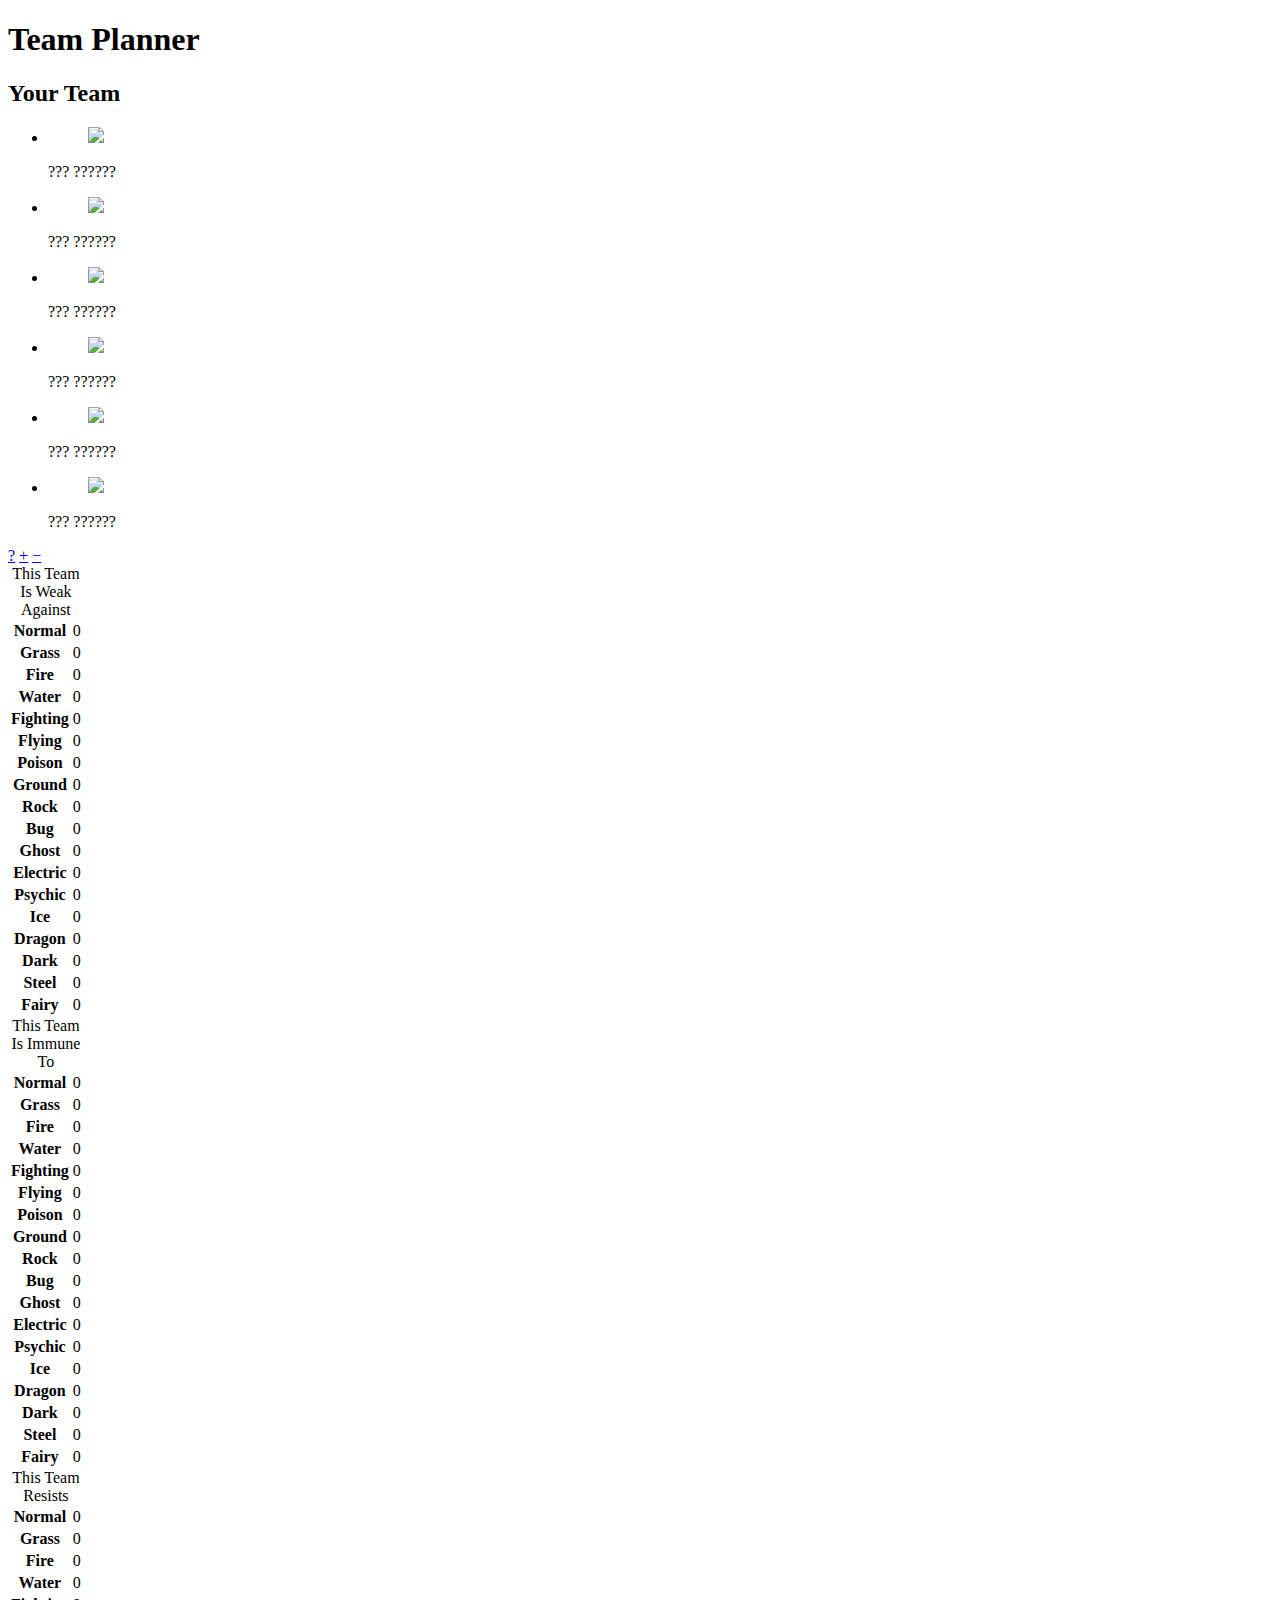
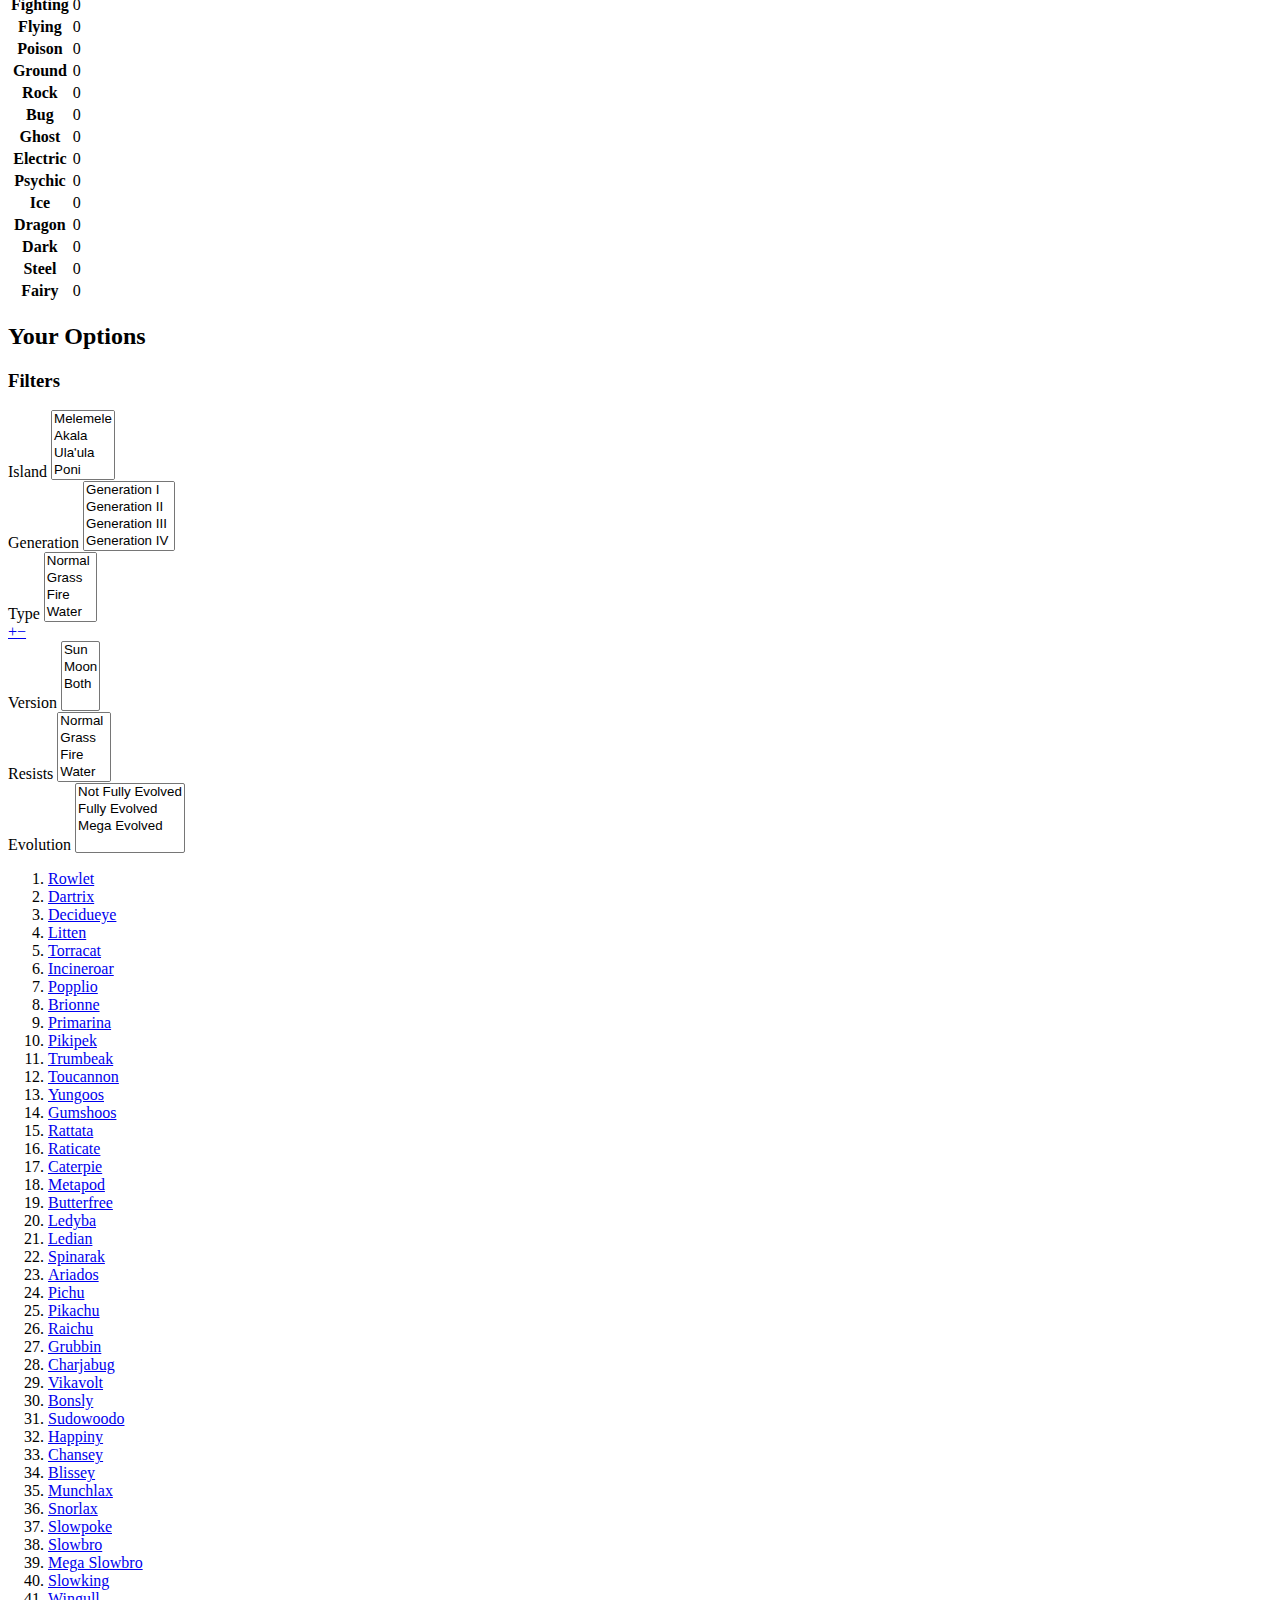
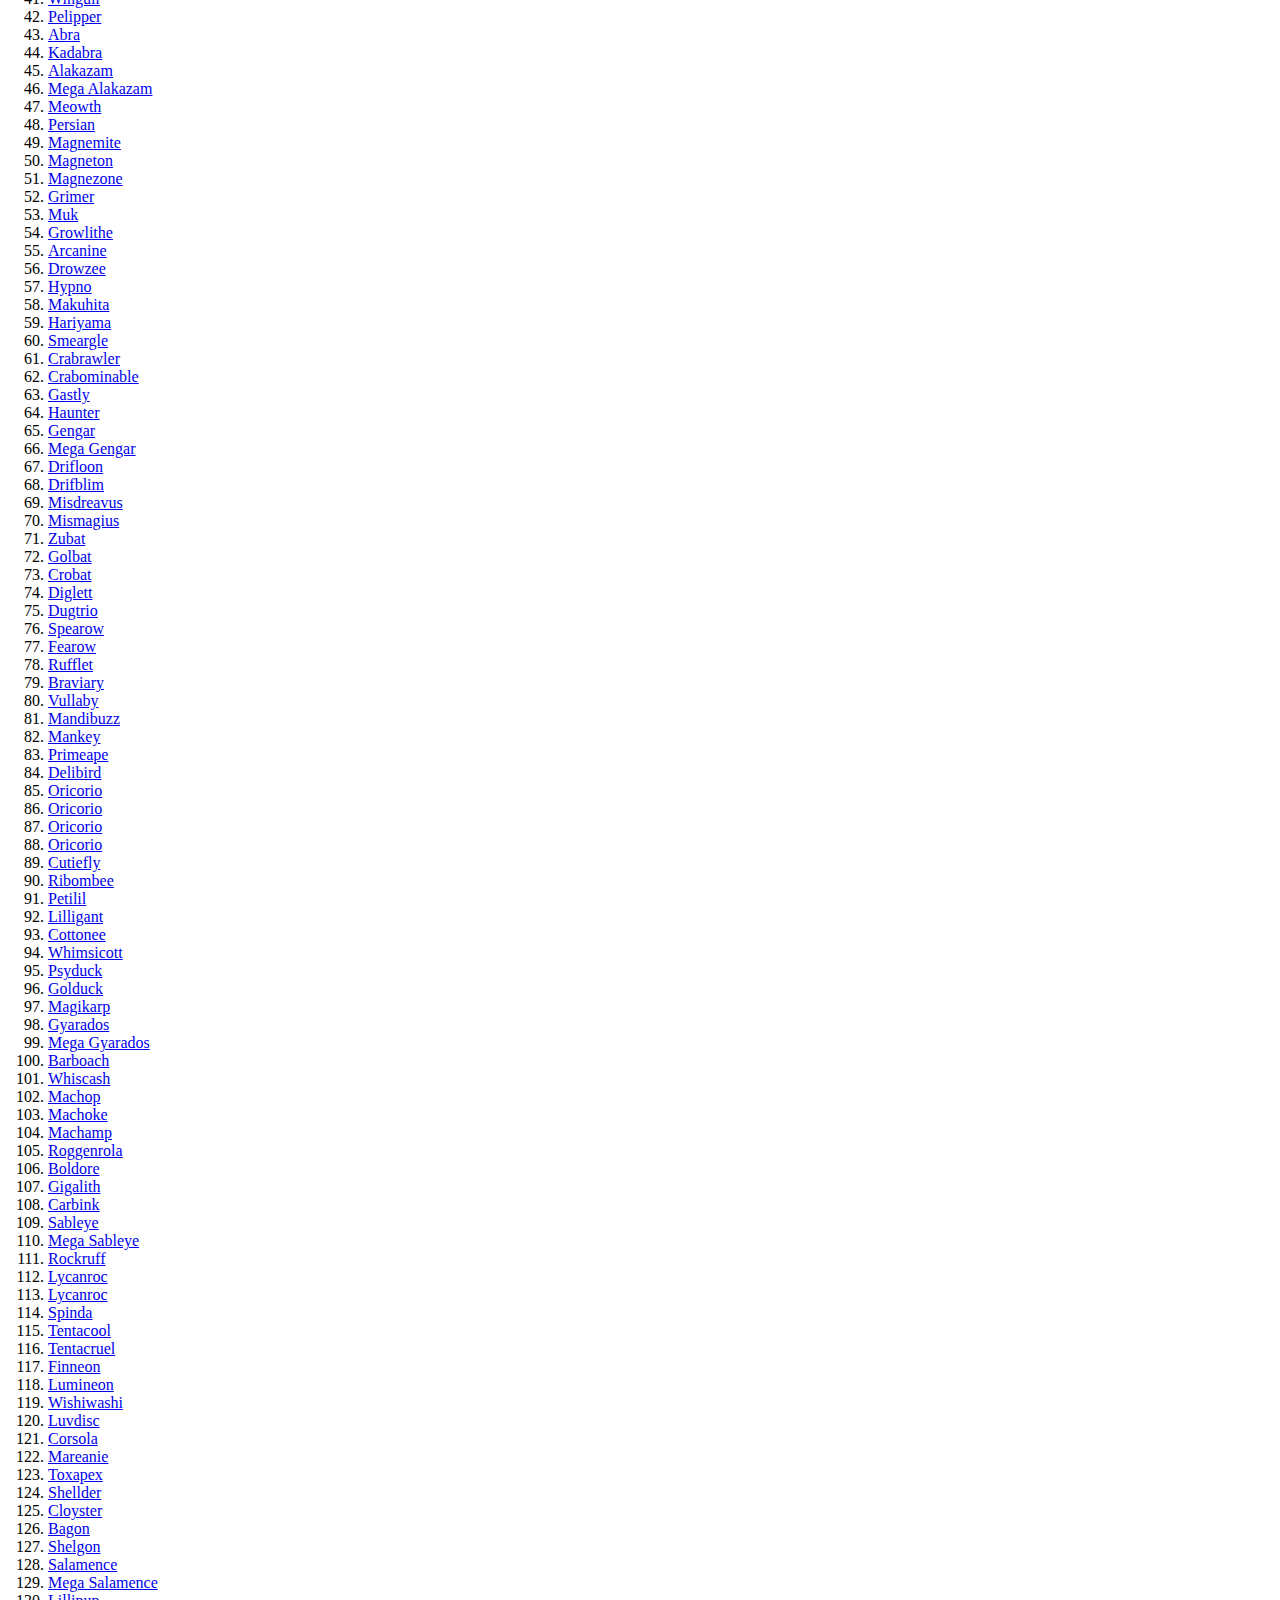
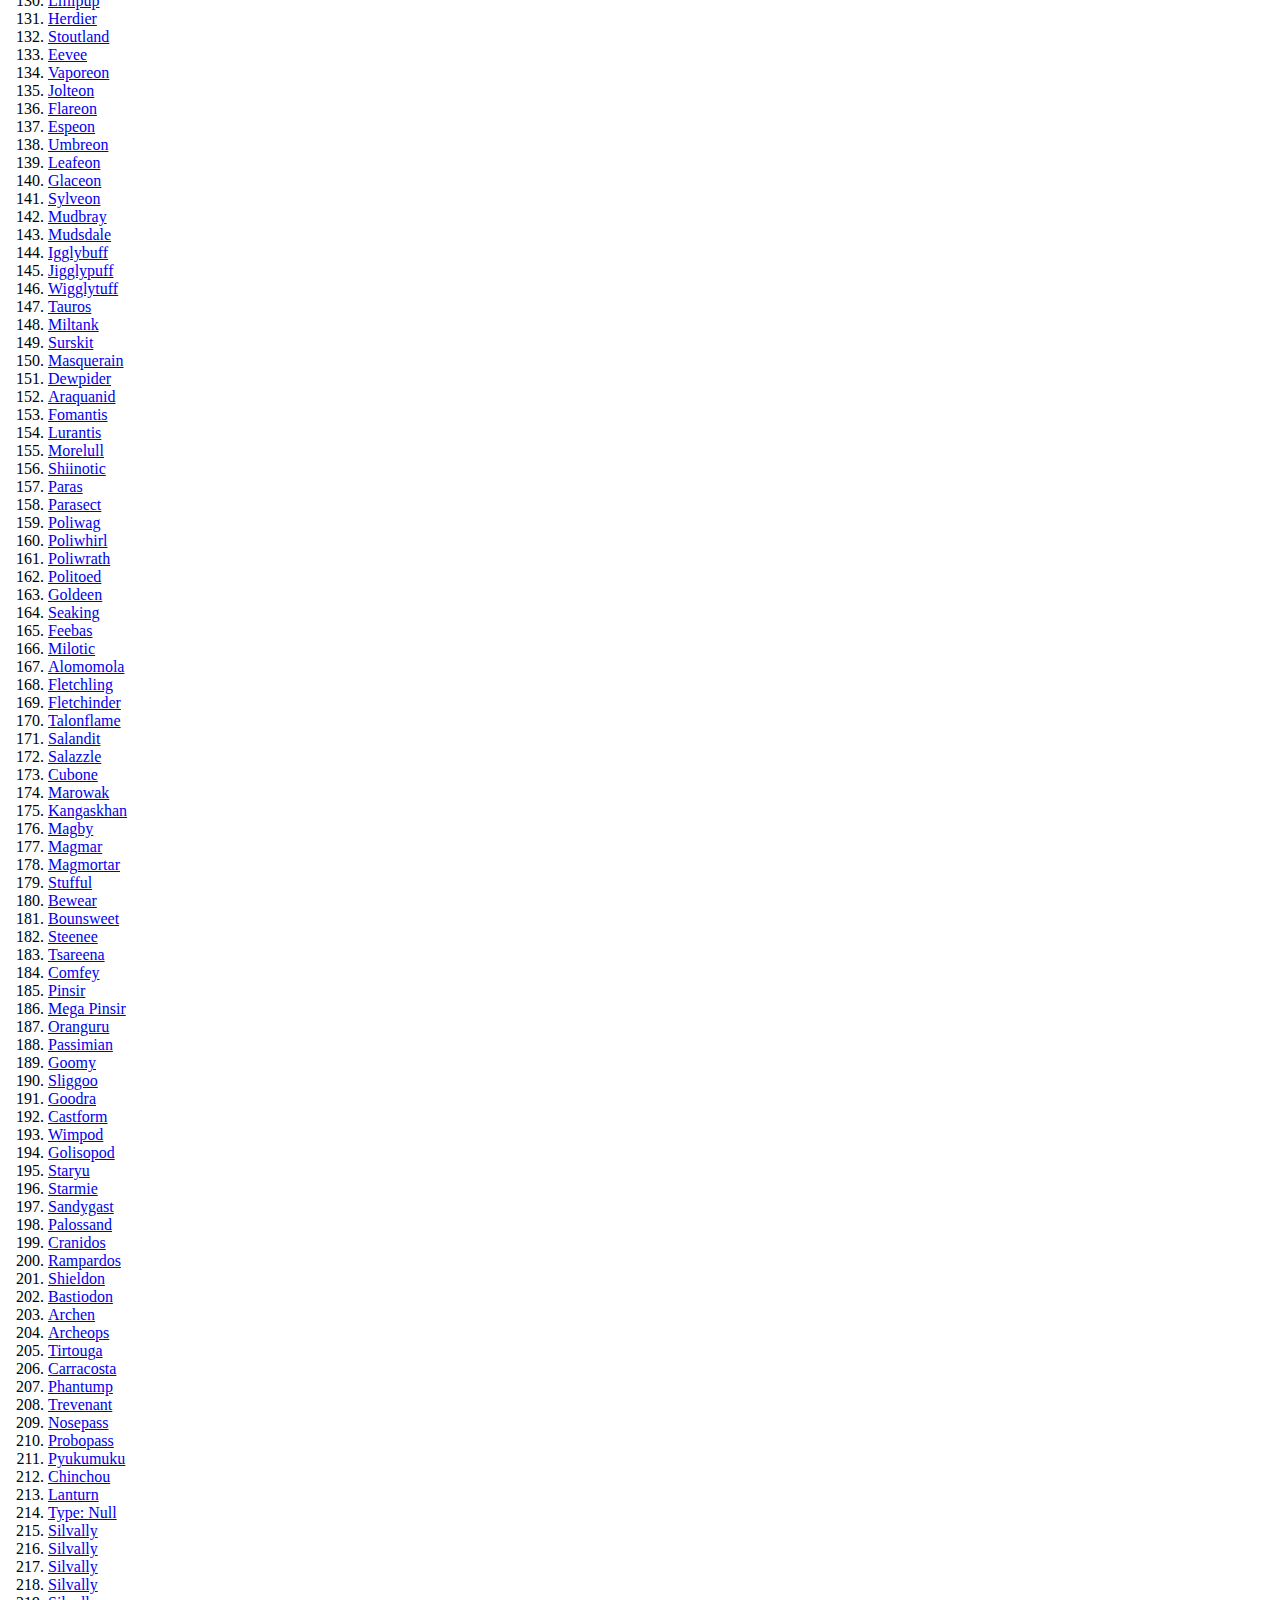
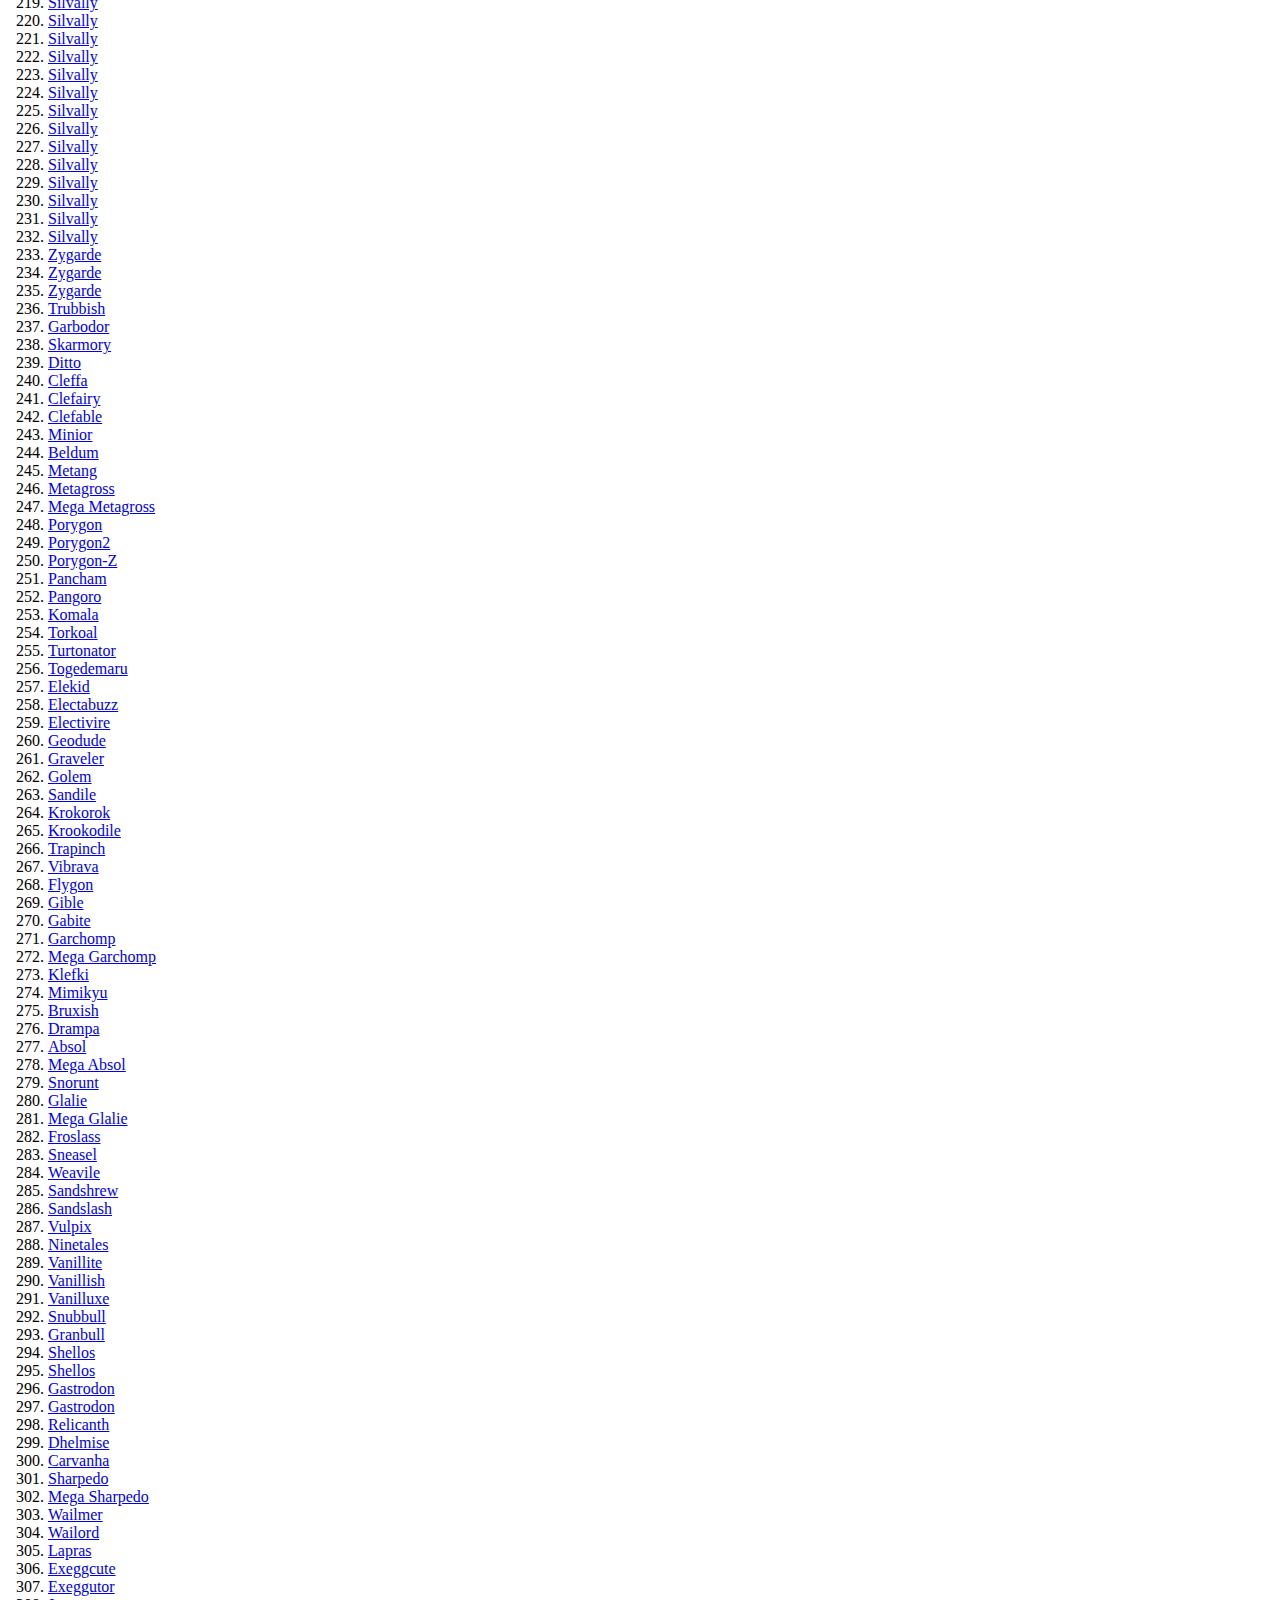
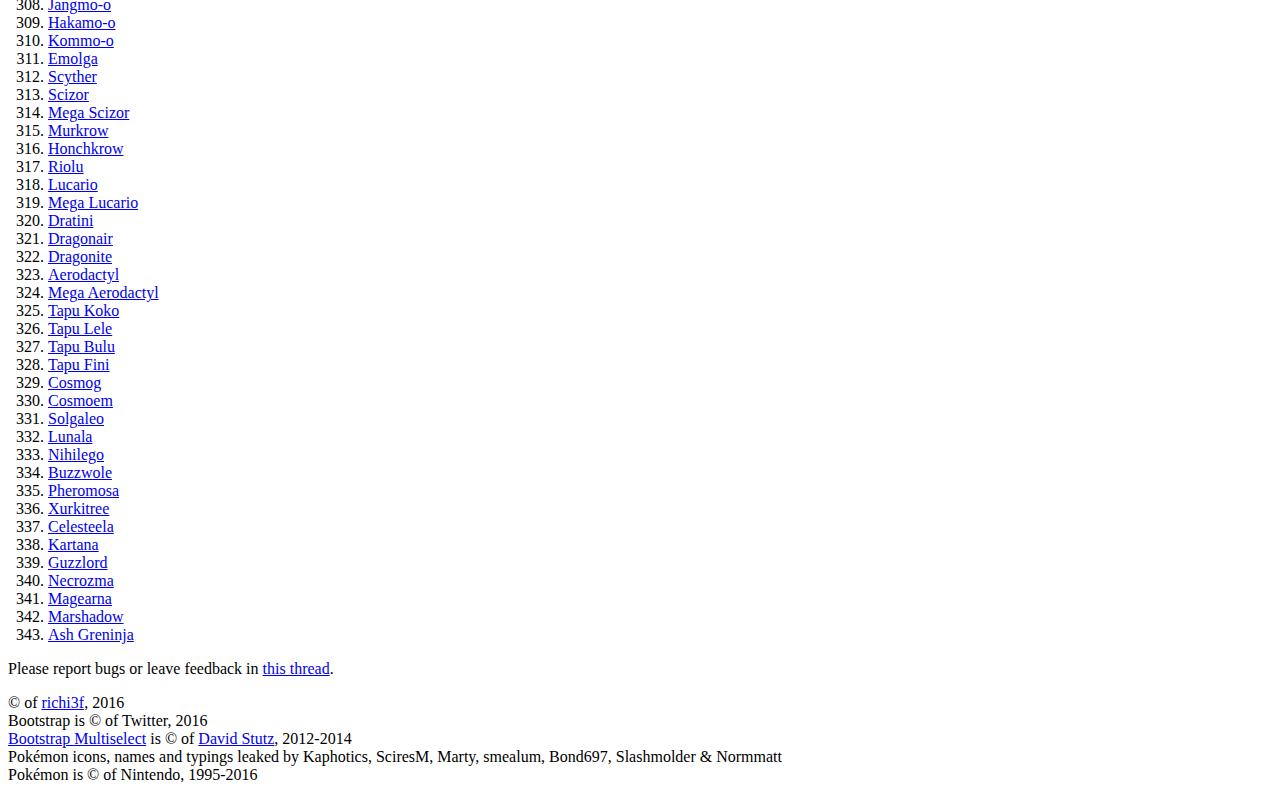
==== commit 7ffd0df7: "Added version filters and all types of Silvally" ====
--- a/index.html
+++ b/index.html
@@ -3,7 +3,7 @@
 <html lang="en">
 <head>
     <title>Pokémon Sun &amp; Pokémon Moon Team Planner</title>
-    <meta name="description" content="A non-competitive team planner tool for Pokémon Sun &amp; Pokémon Moon">
+    <meta name="description" content="A team planner tool for the upcoming Pokémon Sun &amp; Pokémon Moon.">
     <meta charset="utf-8">
     <link href="static/bootstrap.min.css" rel="stylesheet">
     <link href="static/style.css" rel="stylesheet">
@@ -369,6 +369,14 @@
             --><a href="#" class="button hidden" title="Hide extra filters">−</a><!--
             --><div class="more">
                 <div class="filter hidden">
+                    <label for="version-filter">Version</label>
+                    <select id="version-filter" multiple>
+                        <option value="sun">Sun</option>
+                        <option value="moon">Moon</option>
+                        <option value="both">Both</option>
+                    </select>
+                </div><!--
+                --><div class="filter hidden">
                     <label for="resistance-filter">Resists</label>
                     <select id="resistance-filter" multiple>
                         <option value="normal">Normal</option>
@@ -435,7 +443,7 @@
             <li class="gen2 island1 island2 rock1"><a href="#" class="menu-sprite sudowoodo">Sudowoodo</a>
             <li class="gen4 island1 island2 island3 island4 nfe normal1"><a href="#" class="menu-sprite happiny">Happiny</a>
             <li class="gen1 island1 island2 island3 island4 nfe normal1"><a href="#" class="menu-sprite chansey">Chansey</a>
-            <li class="gen4 island1 island2 island3 island4 normal1"><a href="#" class="menu-sprite blissey">Blissey</a>
+            <li class="gen2 island1 island2 island3 island4 normal1"><a href="#" class="menu-sprite blissey">Blissey</a>
             <li class="gen4 island1 nfe normal1"><a href="#" class="menu-sprite munchlax">Munchlax</a>
             <li class="gen1 island1 normal1"><a href="#" class="menu-sprite snorlax">Snorlax</a>
             <li class="gen1 island1 island3 nfe water1 psychic2"><a href="#" class="menu-sprite slowpoke">Slowpoke</a>
@@ -479,10 +487,10 @@
             <li class="gen1 island1 island2 island3 island4 ground1 steel2"><a href="#" class="menu-sprite dugtrio-alola">Dugtrio</a>
             <li class="gen1 island1 nfe normal1 island3 flying2"><a href="#" class="menu-sprite spearow">Spearow</a>
             <li class="gen1 island1 normal1 island3 flying2"><a href="#" class="menu-sprite fearow">Fearow</a>
-            <li class="gen5 island1 island4 nfe normal1 flying2"><a href="#" class="menu-sprite rufflet">Rufflet</a>
-            <li class="gen5 island1 island4 normal1 flying2"><a href="#" class="menu-sprite braviary">Braviary</a>
-            <li class="gen5 island1 island4 nfe dark1 flying2"><a href="#" class="menu-sprite vullaby">Vullaby</a>
-            <li class="gen5 island1 island4 dark1 flying2"><a href="#" class="menu-sprite mandibuzz">Mandibuzz</a>
+            <li class="gen5 island1 island4 sun nfe normal1 flying2"><a href="#" class="menu-sprite rufflet">Rufflet</a>
+            <li class="gen5 island1 island4 sun normal1 flying2"><a href="#" class="menu-sprite braviary">Braviary</a>
+            <li class="gen5 island1 island4 moon nfe dark1 flying2"><a href="#" class="menu-sprite vullaby">Vullaby</a>
+            <li class="gen5 island1 island4 moon dark1 flying2"><a href="#" class="menu-sprite mandibuzz">Mandibuzz</a>
             <li class="gen1 island1 island4 nfe fighting1"><a href="#" class="menu-sprite mankey">Mankey</a>
             <li class="gen1 island1 island4 fighting1"><a href="#" class="menu-sprite primeape">Primeape</a>
             <li class="gen2 island1 ice1 flying2"><a href="#" class="menu-sprite delibird">Delibird</a>
@@ -492,10 +500,10 @@
             <li class="gen7 island4 ghost1 flying2"><a href="#" class="menu-sprite oricorio-sensu">Oricorio</a>
             <li class="gen7 island1 island3 island4 nfe bug1 fairy2"><a href="#" class="menu-sprite cutiefly">Cutiefly</a>
             <li class="gen7 island1 island3 island4 bug1 fairy2"><a href="#" class="menu-sprite ribombee">Ribombee</a>
-            <li class="gen5 island1 island3 island4 nfe grass1"><a href="#" class="menu-sprite petilil">Petilil</a>
-            <li class="gen5 island1 island3 island4 grass1"><a href="#" class="menu-sprite lilligant">Lilligant</a>
-            <li class="gen5 island1 island3 island4 nfe grass1 fairy2"><a href="#" class="menu-sprite cottonee">Cottonee</a>
-            <li class="gen5 island1 island3 island4 grass1 fairy2"><a href="#" class="menu-sprite whimsicott">Whimsicott</a>
+            <li class="gen5 island1 island3 island4 moon nfe grass1"><a href="#" class="menu-sprite petilil">Petilil</a>
+            <li class="gen5 island1 island3 island4 moon grass1"><a href="#" class="menu-sprite lilligant">Lilligant</a>
+            <li class="gen5 island1 island3 island4 sun nfe grass1 fairy2"><a href="#" class="menu-sprite cottonee">Cottonee</a>
+            <li class="gen5 island1 island3 island4 sun grass1 fairy2"><a href="#" class="menu-sprite whimsicott">Whimsicott</a>
             <li class="gen1 island1 island2 island3 island4 nfe water1"><a href="#" class="menu-sprite psyduck">Psyduck</a>
             <li class="gen1 island1 island2 island3 island4 water1"><a href="#" class="menu-sprite golduck">Golduck</a>
             <li class="gen1 island1 island2 island3 island4 nfe water1"><a href="#" class="menu-sprite magikarp">Magikarp</a>
@@ -513,8 +521,8 @@
             <li class="gen3 island1 island4 dark1 ghost2"><a href="#" class="menu-sprite sableye">Sableye</a>
             <li class="gen3 island1 island4 dark1 ghost2 filtered"><a href="#" class="menu-sprite sableye-mega">Mega Sableye</a>
             <li class="gen7 island1 island4 nfe rock1"><a href="#" class="menu-sprite rockruff">Rockruff</a>
-            <li class="gen7 island1 island4 rock1"><a href="#" class="menu-sprite lycanroc">Lycanroc</a>
-            <li class="gen7 island1 island4 rock1"><a href="#" class="menu-sprite lycanroc-midnight">Lycanroc</a>
+            <li class="gen7 island1 island4 sun rock1"><a href="#" class="menu-sprite lycanroc">Lycanroc</a>
+            <li class="gen7 island1 island4 moon rock1"><a href="#" class="menu-sprite lycanroc-midnight">Lycanroc</a>
             <li class="gen3 island1 normal1"><a href="#" class="menu-sprite spinda">Spinda</a>
             <li class="gen1 island1 island2 island3 island4 nfe water1 poison2"><a href="#" class="menu-sprite tentacool">Tentacool</a>
             <li class="gen1 island1 island2 island3 island4 water1 poison2"><a href="#" class="menu-sprite tentacruel">Tentacruel</a>
@@ -588,11 +596,11 @@
             <li class="gen7 island2 fairy1"><a href="#" class="menu-sprite comfey">Comfey</a>
             <li class="gen1 island2 island4 bug1"><a href="#" class="menu-sprite pinsir">Pinsir</a>
             <li class="gen1 island2 island4 bug1 flying2 filtered"><a href="#" class="menu-sprite pinsir-mega">Mega Pinsir</a>
-            <li class="gen7 island2 normal1 psychic2"><a href="#" class="menu-sprite oranguru">Oranguru</a>
-            <li class="gen7 island2 fighting1"><a href="#" class="menu-sprite passimian">Passimian</a>
-            <li class="gen6 island2 island3 island4 nfe dragon1"><a href="#" class="menu-sprite goomy">Goomy</a>
-            <li class="gen6 island2 island3 island4 nfe dragon1"><a href="#" class="menu-sprite sliggoo">Sliggoo</a>
-            <li class="gen6 island2 island3 island4 dragon1"><a href="#" class="menu-sprite goodra">Goodra</a>
+            <li class="gen7 island2 moon normal1 psychic2"><a href="#" class="menu-sprite oranguru">Oranguru</a>
+            <li class="gen7 island2 sun fighting1"><a href="#" class="menu-sprite passimian">Passimian</a>
+            <li class="gen6 island2 sun island3 island4 nfe dragon1"><a href="#" class="menu-sprite goomy">Goomy</a>
+            <li class="gen6 island2 sun island3 island4 nfe dragon1"><a href="#" class="menu-sprite sliggoo">Sliggoo</a>
+            <li class="gen6 island2 sun island3 island4 dragon1"><a href="#" class="menu-sprite goodra">Goodra</a>
             <li class="gen3 island2 island3 island4 normal1"><a href="#" class="menu-sprite castform">Castform</a>
             <li class="gen7 island2 island4 nfe bug1 water2"><a href="#" class="menu-sprite wimpod">Wimpod</a>
             <li class="gen7 island2 island4 bug1 water2"><a href="#" class="menu-sprite golisopod">Golisopod</a>
@@ -600,14 +608,14 @@
             <li class="gen1 island2 water1 psychic2"><a href="#" class="menu-sprite starmie">Starmie</a>
             <li class="gen7 island2 nfe ghost1 ground2"><a href="#" class="menu-sprite sandygast">Sandygast</a>
             <li class="gen7 island2 ghost1 ground2"><a href="#" class="menu-sprite palossand">Palossand</a>
-            <li class="gen4 island2 nfe rock1"><a href="#" class="menu-sprite cranidos">Cranidos</a>
-            <li class="gen4 island2 rock1"><a href="#" class="menu-sprite rampardos">Rampardos</a>
-            <li class="gen4 island2 nfe rock1 steel2"><a href="#" class="menu-sprite shieldon">Shieldon</a>
-            <li class="gen4 island2 rock1 steel2"><a href="#" class="menu-sprite bastiodon">Bastiodon</a>
-            <li class="gen5 island2 nfe rock1 flying2"><a href="#" class="menu-sprite archen">Archen</a>
-            <li class="gen5 island2 rock1 flying2"><a href="#" class="menu-sprite archeops">Archeops</a>
-            <li class="gen5 island2 nfe water1 rock2"><a href="#" class="menu-sprite tirtouga">Tirtouga</a>
-            <li class="gen5 island2 water1 rock2"><a href="#" class="menu-sprite carracosta">Carracosta</a>
+            <li class="gen4 island2 sun nfe rock1"><a href="#" class="menu-sprite cranidos">Cranidos</a>
+            <li class="gen4 island2 sun rock1"><a href="#" class="menu-sprite rampardos">Rampardos</a>
+            <li class="gen4 island2 moon nfe rock1 steel2"><a href="#" class="menu-sprite shieldon">Shieldon</a>
+            <li class="gen4 island2 moon rock1 steel2"><a href="#" class="menu-sprite bastiodon">Bastiodon</a>
+            <li class="gen5 island2 moon nfe rock1 flying2"><a href="#" class="menu-sprite archen">Archen</a>
+            <li class="gen5 island2 moon rock1 flying2"><a href="#" class="menu-sprite archeops">Archeops</a>
+            <li class="gen5 island2 sun nfe water1 rock2"><a href="#" class="menu-sprite tirtouga">Tirtouga</a>
+            <li class="gen5 island2 sun water1 rock2"><a href="#" class="menu-sprite carracosta">Carracosta</a>
             <li class="gen6 island2 nfe ghost1 grass2"><a href="#" class="menu-sprite phantump">Phantump</a>
             <li class="gen6 island2 ghost1 grass2"><a href="#" class="menu-sprite trevenant">Trevenant</a>
             <li class="gen3 island2 nfe rock1"><a href="#" class="menu-sprite nosepass">Nosepass</a>
@@ -617,6 +625,23 @@
             <li class="gen2 island2 water1 electric2"><a href="#" class="menu-sprite lanturn">Lanturn</a>
             <li class="gen7 island0 nfe normal1"><a href="#" class="menu-sprite type-null">Type: Null</a>
             <li class="gen7 island0 normal1"><a href="#" class="menu-sprite silvally">Silvally</a>
+            <li class="gen7 island0 fighting1 filtered"><a href="#" class="menu-sprite silvally">Silvally</a>
+            <li class="gen7 island0 flying1 filtered"><a href="#" class="menu-sprite silvally">Silvally</a>
+            <li class="gen7 island0 poison1 filtered"><a href="#" class="menu-sprite silvally">Silvally</a>
+            <li class="gen7 island0 ground1 filtered"><a href="#" class="menu-sprite silvally">Silvally</a>
+            <li class="gen7 island0 rock1 filtered"><a href="#" class="menu-sprite silvally">Silvally</a>
+            <li class="gen7 island0 bug1 filtered"><a href="#" class="menu-sprite silvally">Silvally</a>
+            <li class="gen7 island0 ghost1 filtered"><a href="#" class="menu-sprite silvally">Silvally</a>
+            <li class="gen7 island0 steel1 filtered"><a href="#" class="menu-sprite silvally">Silvally</a>
+            <li class="gen7 island0 fire1 filtered"><a href="#" class="menu-sprite silvally">Silvally</a>
+            <li class="gen7 island0 water1 filtered"><a href="#" class="menu-sprite silvally">Silvally</a>
+            <li class="gen7 island0 grass1 filtered"><a href="#" class="menu-sprite silvally">Silvally</a>
+            <li class="gen7 island0 electric1 filtered"><a href="#" class="menu-sprite silvally">Silvally</a>
+            <li class="gen7 island0 psychic1 filtered"><a href="#" class="menu-sprite silvally">Silvally</a>
+            <li class="gen7 island0 ice1 filtered"><a href="#" class="menu-sprite silvally">Silvally</a>
+            <li class="gen7 island0 dragon1 filtered"><a href="#" class="menu-sprite silvally">Silvally</a>
+            <li class="gen7 island0 dark1 filtered"><a href="#" class="menu-sprite silvally">Silvally</a>
+            <li class="gen7 island0 fairy1 filtered"><a href="#" class="menu-sprite silvally">Silvally</a>
             <li class="gen6 island0 dragon1 ground2"><a href="#" class="menu-sprite zygarde-10">Zygarde</a>
             <li class="gen6 island0 dragon1 ground2"><a href="#" class="menu-sprite zygarde">Zygarde</a>
             <li class="gen6 island0 dragon1 ground2"><a href="#" class="menu-sprite zygarde-complete">Zygarde</a>
@@ -628,10 +653,10 @@
             <li class="gen1 island3 nfe fairy1"><a href="#" class="menu-sprite clefairy">Clefairy</a>
             <li class="gen1 island3 fairy1"><a href="#" class="menu-sprite clefable">Clefable</a>
             <li class="gen7 island3 rock1 flying2"><a href="#" class="menu-sprite minior">Minior</a>
-            <li class="gen3 island3 nfe steel1 psychic2"><a href="#" class="menu-sprite beldum">Beldum</a>
-            <li class="gen3 island3 nfe steel1 psychic2"><a href="#" class="menu-sprite metang">Metang</a>
-            <li class="gen3 island3 steel1 psychic2"><a href="#" class="menu-sprite metagross">Metagross</a>
-            <li class="gen3 island3 steel1 psychic2 filtered"><a href="#" class="menu-sprite metagross-mega">Mega Metagross</a>
+            <li class="gen3 island3 moon nfe steel1 psychic2"><a href="#" class="menu-sprite beldum">Beldum</a>
+            <li class="gen3 island3 moon nfe steel1 psychic2"><a href="#" class="menu-sprite metang">Metang</a>
+            <li class="gen3 island3 moon steel1 psychic2"><a href="#" class="menu-sprite metagross">Metagross</a>
+            <li class="gen3 island3 moon steel1 psychic2 filtered"><a href="#" class="menu-sprite metagross-mega">Mega Metagross</a>
             <li class="gen1 island3 nfe normal1"><a href="#" class="menu-sprite porygon">Porygon</a>
             <li class="gen2 island3 nfe normal1"><a href="#" class="menu-sprite porygon2">Porygon2</a>
             <li class="gen4 island3 normal1"><a href="#" class="menu-sprite porygon-z">Porygon-Z</a>
@@ -639,7 +664,7 @@
             <li class="gen6 island3 fighting1 dark2"><a href="#" class="menu-sprite pangoro">Pangoro</a>
             <li class="gen7 island3 normal1"><a href="#" class="menu-sprite komala">Komala</a>
             <li class="gen3 island3 fire1"><a href="#" class="menu-sprite torkoal">Torkoal</a>
-            <li class="gen7 island3 fire1 dragon2"><a href="#" class="menu-sprite turtonator">Turtonator</a>
+            <li class="gen7 island3 sun fire1 dragon2"><a href="#" class="menu-sprite turtonator">Turtonator</a>
             <li class="gen7 island3 electric1 steel2"><a href="#" class="menu-sprite togedemaru">Togedemaru</a>
             <li class="gen2 island3 nfe electric1"><a href="#" class="menu-sprite elekid">Elekid</a>
             <li class="gen1 island3 nfe electric1"><a href="#" class="menu-sprite electabuzz">Electabuzz</a>
@@ -650,17 +675,17 @@
             <li class="gen5 island3 nfe ground1 dark2"><a href="#" class="menu-sprite sandile">Sandile</a>
             <li class="gen5 island3 nfe ground1 dark2"><a href="#" class="menu-sprite krokorok">Krokorok</a>
             <li class="gen5 island3 ground1 dark2"><a href="#" class="menu-sprite krookodile">Krookodile</a>
-            <li class="gen3 island3 nfe ground1"><a href="#" class="menu-sprite trapinch">Trapinch</a>
-            <li class="gen3 island3 nfe ground1 dragon2 levitate"><a href="#" class="menu-sprite vibrava">Vibrava</a>
-            <li class="gen3 island3 ground1 dragon2 levitate"><a href="#" class="menu-sprite flygon">Flygon</a>
-            <li class="gen4 island3 nfe dragon1 ground2"><a href="#" class="menu-sprite gible">Gible</a>
-            <li class="gen4 island3 nfe dragon1 ground2"><a href="#" class="menu-sprite gabite">Gabite</a>
-            <li class="gen4 island3 dragon1 ground2"><a href="#" class="menu-sprite garchomp">Garchomp</a>
-            <li class="gen4 island3 dragon1 ground2 filtered"><a href="#" class="menu-sprite garchomp-mega">Mega Garchomp</a>
+            <li class="gen3 island3 moon nfe ground1"><a href="#" class="menu-sprite trapinch">Trapinch</a>
+            <li class="gen3 island3 moon nfe ground1 dragon2 levitate"><a href="#" class="menu-sprite vibrava">Vibrava</a>
+            <li class="gen3 island3 moon ground1 dragon2 levitate"><a href="#" class="menu-sprite flygon">Flygon</a>
+            <li class="gen4 island3 sun nfe dragon1 ground2"><a href="#" class="menu-sprite gible">Gible</a>
+            <li class="gen4 island3 sun nfe dragon1 ground2"><a href="#" class="menu-sprite gabite">Gabite</a>
+            <li class="gen4 island3 sun dragon1 ground2"><a href="#" class="menu-sprite garchomp">Garchomp</a>
+            <li class="gen4 island3 sun dragon1 ground2 filtered"><a href="#" class="menu-sprite garchomp-mega">Mega Garchomp</a>
             <li class="gen6 island3 steel1 fairy2"><a href="#" class="menu-sprite klefki">Klefki</a>
             <li class="gen7 island3 ghost1 fairy2"><a href="#" class="menu-sprite mimikyu">Mimikyu</a>
             <li class="gen7 island3 water1 psychic2"><a href="#" class="menu-sprite bruxish">Bruxish</a>
-            <li class="gen7 island3 normal1 dragon2"><a href="#" class="menu-sprite drampa">Drampa</a>
+            <li class="gen7 island3 moon normal1 dragon2"><a href="#" class="menu-sprite drampa">Drampa</a>
             <li class="gen3 island3 dark1"><a href="#" class="menu-sprite absol">Absol</a>
             <li class="gen3 island3 dark1 filtered"><a href="#" class="menu-sprite absol-mega">Mega Absol</a>
             <li class="gen3 island3 nfe ice1"><a href="#" class="menu-sprite snorunt">Snorunt</a>
@@ -669,10 +694,10 @@
             <li class="gen4 island3 ice1 ghost2"><a href="#" class="menu-sprite froslass">Froslass</a>
             <li class="gen2 island3 nfe dark1 ice2"><a href="#" class="menu-sprite sneasel">Sneasel</a>
             <li class="gen4 island3 dark1 ice2"><a href="#" class="menu-sprite weavile">Weavile</a>
-            <li class="gen1 island3 nfe ice1 steel2"><a href="#" class="menu-sprite sandshrew-alola">Sandshrew</a>
-            <li class="gen1 island3 ice1 steel2"><a href="#" class="menu-sprite sandslash-alola">Sandslash</a>
-            <li class="gen1 island3 nfe ice1"><a href="#" class="menu-sprite vulpix-alola">Vulpix</a>
-            <li class="gen1 island3 ice1 fairy2"><a href="#" class="menu-sprite ninetales-alola">Ninetales</a>
+            <li class="gen1 island3 moon nfe ice1 steel2"><a href="#" class="menu-sprite sandshrew-alola">Sandshrew</a>
+            <li class="gen1 island3 moon ice1 steel2"><a href="#" class="menu-sprite sandslash-alola">Sandslash</a>
+            <li class="gen1 island3 sun nfe ice1"><a href="#" class="menu-sprite vulpix-alola">Vulpix</a>
+            <li class="gen1 island3 sun ice1 fairy2"><a href="#" class="menu-sprite ninetales-alola">Ninetales</a>
             <li class="gen5 island3 nfe ice1"><a href="#" class="menu-sprite vanillite">Vanillite</a>
             <li class="gen5 island3 nfe ice1"><a href="#" class="menu-sprite vanillish">Vanillish</a>
             <li class="gen5 island3 ice1"><a href="#" class="menu-sprite vanilluxe">Vanilluxe</a>
@@ -715,14 +740,14 @@
             <li class="gen7 island4 water1 fairy2"><a href="#" class="menu-sprite tapu-fini">Tapu Fini</a>
             <li class="gen7 island3 nfe psychic1"><a href="#" class="menu-sprite cosmog">Cosmog</a>
             <li class="gen7 island4 nfe psychic1"><a href="#" class="menu-sprite cosmoem">Cosmoem</a>
-            <li class="gen7 island0 psychic1 steel2"><a href="#" class="menu-sprite solgaleo">Solgaleo</a>
-            <li class="gen7 island0 psychic1 ghost2"><a href="#" class="menu-sprite lunala">Lunala</a>
+            <li class="gen7 island0 sun psychic1 steel2"><a href="#" class="menu-sprite solgaleo">Solgaleo</a>
+            <li class="gen7 island0 moon psychic1 ghost2"><a href="#" class="menu-sprite lunala">Lunala</a>
             <li class="gen7 island0 rock1 poison2"><a href="#" class="menu-sprite nihilego">Nihilego</a>
-            <li class="gen7 island0 bug1 fighting2"><a href="#" class="menu-sprite buzzwole">Buzzwole</a>
-            <li class="gen7 island0 bug1 fighting2"><a href="#" class="menu-sprite pheromosa">Pheromosa</a>
+            <li class="gen7 island0 sun bug1 fighting2"><a href="#" class="menu-sprite buzzwole">Buzzwole</a>
+            <li class="gen7 island0 moon bug1 fighting2"><a href="#" class="menu-sprite pheromosa">Pheromosa</a>
             <li class="gen7 island0 electric1"><a href="#" class="menu-sprite xurkitree">Xurkitree</a>
-            <li class="gen7 island0 steel1 flying2"><a href="#" class="menu-sprite celesteela">Celesteela</a>
-            <li class="gen7 island0 grass1 steel2"><a href="#" class="menu-sprite kartana">Kartana</a>
+            <li class="gen7 island0 moon steel1 flying2"><a href="#" class="menu-sprite celesteela">Celesteela</a>
+            <li class="gen7 island0 sun grass1 steel2"><a href="#" class="menu-sprite kartana">Kartana</a>
             <li class="gen7 island0 dark1 dragon2"><a href="#" class="menu-sprite guzzlord">Guzzlord</a>
             <li class="gen7 island0 psychic1"><a href="#" class="menu-sprite necrozma">Necrozma</a>
             <li class="gen7 island0 steel1 fairy2"><a href="#" class="menu-sprite magearna">Magearna</a>
@@ -771,6 +796,10 @@
         resistances[i++] = ".immune2-" + $(this).val();
         resistances[i++] = ".resists-" + $(this).val();
     });
+    // get selected versions
+    var includePkmnFromSun = $("#version-filter [value=sun]:selected").length > 0;
+    var includePkmnFromMoon = $("#version-filter [value=moon]:selected").length > 0;
+    var includePkmnFromBothVersions = $("#version-filter [value=both]:selected").length > 0;
     // get evolution filters
     var includeNotFullyEvolvedPkmn = $("#evolution-filter [value=nfe]:selected").length > 0;
     var includeFullyEvolvedPkmn = $("#evolution-filter [value=fe]:selected").length > 0;
@@ -782,10 +811,13 @@
         if ($this.is(gens.join(',')) &&
             $this.is(islands.join(',')) &&
            ($this.is(types.join(',')) &&
-            $this.is(resistances.join(',')) ||
-                (types.length > 0 &&
-                 resistances.length > 0 &&
-                 ($this.children(":first").hasClass("arceus") || $this.children(":first").hasClass("silvally"))))) {
+            $this.is(resistances.join(',')))) {
+            // filter by version
+            if (($this.hasClass("sun") && !includePkmnFromSun) ||
+                ($this.hasClass("moon") && !includePkmnFromMoon) ||
+                (!$this.hasClass("sun") && !$this.hasClass("moon") && !includePkmnFromBothVersions)) {
+                return;
+            }
             // check if Pokémon is tagged as NFE
             if ($this.hasClass("nfe")) {
                 // if it is, check if filter is on
@@ -806,6 +838,10 @@
                 else if (!includeFullyEvolvedPkmn) {
                     return;
                 }
+            }
+            // check if it is Silvally or Arceus, display only Normal Type when all types are selected
+            if (!$this.hasClass("normal1") && ($this.children(":first").hasClass("arceus") || $this.children(":first").hasClass("silvally")) && types.length >= 36) {
+                return;
             }
             $(this).removeClass("filtered");
         }
@@ -868,17 +904,28 @@
     }
     // hide picked Pokémon
     $this.parent().addClass("picked");
+    if (pkmnClass == "arceus" || pkmnClass == "silvally") {
+        $("ol.picker .menu-sprite." + pkmnClass).each(function() {
+            $(this).parent().addClass("hidden");
+        });
+    }
     // update team type analysis
     updateTeamTypeAnalysis(pkmnClass);
-    updateTeamHash();
 }
 function removePkmnFromTeam($this) {
     var pkmnClass = $this.find(".art").attr("class").split(' ')[1];
     if (typeof pkmnClass === "undefined") {
         return;
     }
+    // update team type analysis
+    updateTeamTypeAnalysis(pkmnClass, true);
     // make Pokémon visible again
     $("ol.picker .menu-sprite." + pkmnClass).parent().removeClass("picked");
+    if (pkmnClass == "arceus" || pkmnClass == "silvally") {
+        $("ol.picker .menu-sprite." + pkmnClass).each(function() {
+            $(this).parent().removeClass("hidden");
+        });
+    }
     // reset slot
     $this.addClass("free");
     var $figure = $this.find("figure");
@@ -890,10 +937,7 @@
     $div.find(".name").text("???");
     $div.find(".type").attr("class", "type unknown");
     // send empty slot to last place
-    $("ul.picked").append($this);    
-    // update team type analysis
-    updateTeamTypeAnalysis(pkmnClass, true);
-    updateTeamHash();
+    $("ul.picked").append($this);
 }
 function addTypeToSpan($span, typeAsClass, typeAsText) {
     $span.removeClass("unknown");
@@ -910,7 +954,7 @@
         var $this = $(this);
         var type = $this.attr("class").split(' ')[1];
         // check if Pokémon is weak to said type
-        if ($("ol.picker .menu-sprite." + pkmnName).parent().hasClass("weak2-" + type))
+        if ($("ol.picker .picked .menu-sprite." + pkmnName).parent().hasClass("weak2-" + type))
         {
             var $td = $this.find("td");
             // get current number of Pokémon weak to said type
@@ -932,7 +976,7 @@
         var $this = $(this);
         var type = $this.attr("class").split(' ')[1];
         // check if Pokémon is immune to said type
-        if ($("ol.picker .menu-sprite." + pkmnName).parent().hasClass("immune2-" + type))
+        if ($("ol.picker .picked .menu-sprite." + pkmnName).parent().hasClass("immune2-" + type))
         {
             var $td = $this.find("td");
             // get current number of Pokémon resistant to said type
@@ -948,7 +992,7 @@
         var $this = $(this);
         var type = $this.attr("class").split(' ')[1];
         // check if Pokémon resists said type
-        if ($("ol.picker .menu-sprite." + pkmnName).parent().hasClass("resists-" + type))
+        if ($("ol.picker .picked .menu-sprite." + pkmnName).parent().hasClass("resists-" + type))
         {
             var $td = $this.find("td");
             // get current number of Pokémon resistant to said type
@@ -959,13 +1003,6 @@
             $this.attr("title", numberPkmn + " Pokémon Resist" + (numberPkmn == 1 ? 's' : '')  + " the " + type.charAt(0).toUpperCase() + type.slice(1) + " Type!");
         }
     });
-}
-function updateTeamHash() {
-    var hashArray = [];
-    $('li.picked a').each(function(){
-        hashArray.push($( this ).attr("class").split(' ')[1]);
-    })
-    window.location.hash = hashArray.join('-');
 }
 var TypeMatchup = {
     "normal": 1,
@@ -1148,12 +1185,6 @@
         $(this).removeClass("up");
         clearInterval(handle);
     });
-    // add pokemon from hash to team
-    if(window.location.hash) {
-        window.location.hash.substring(1).split('-').forEach(function(name) {
-            addPkmnToTeam($("ol.picker .menu-sprite." + name))
-        });
-    }
 });
 </script>
 </body>
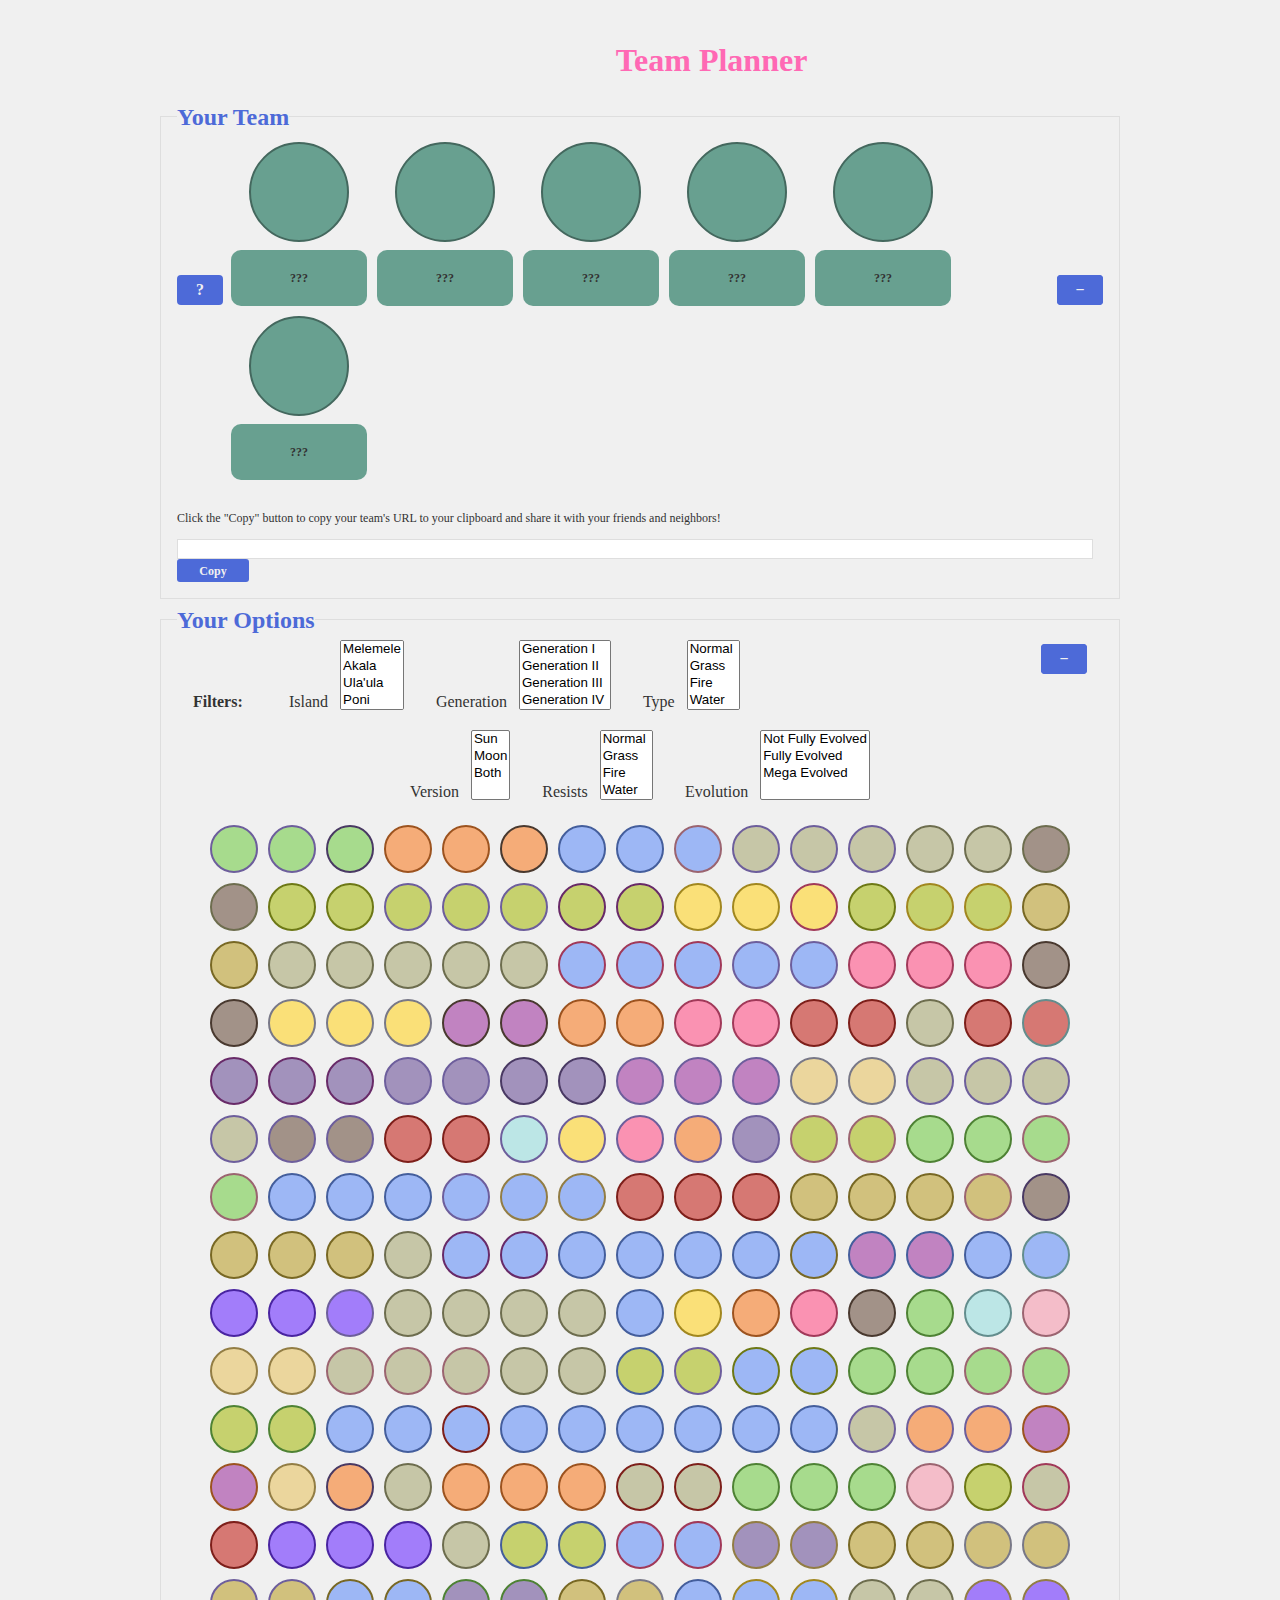
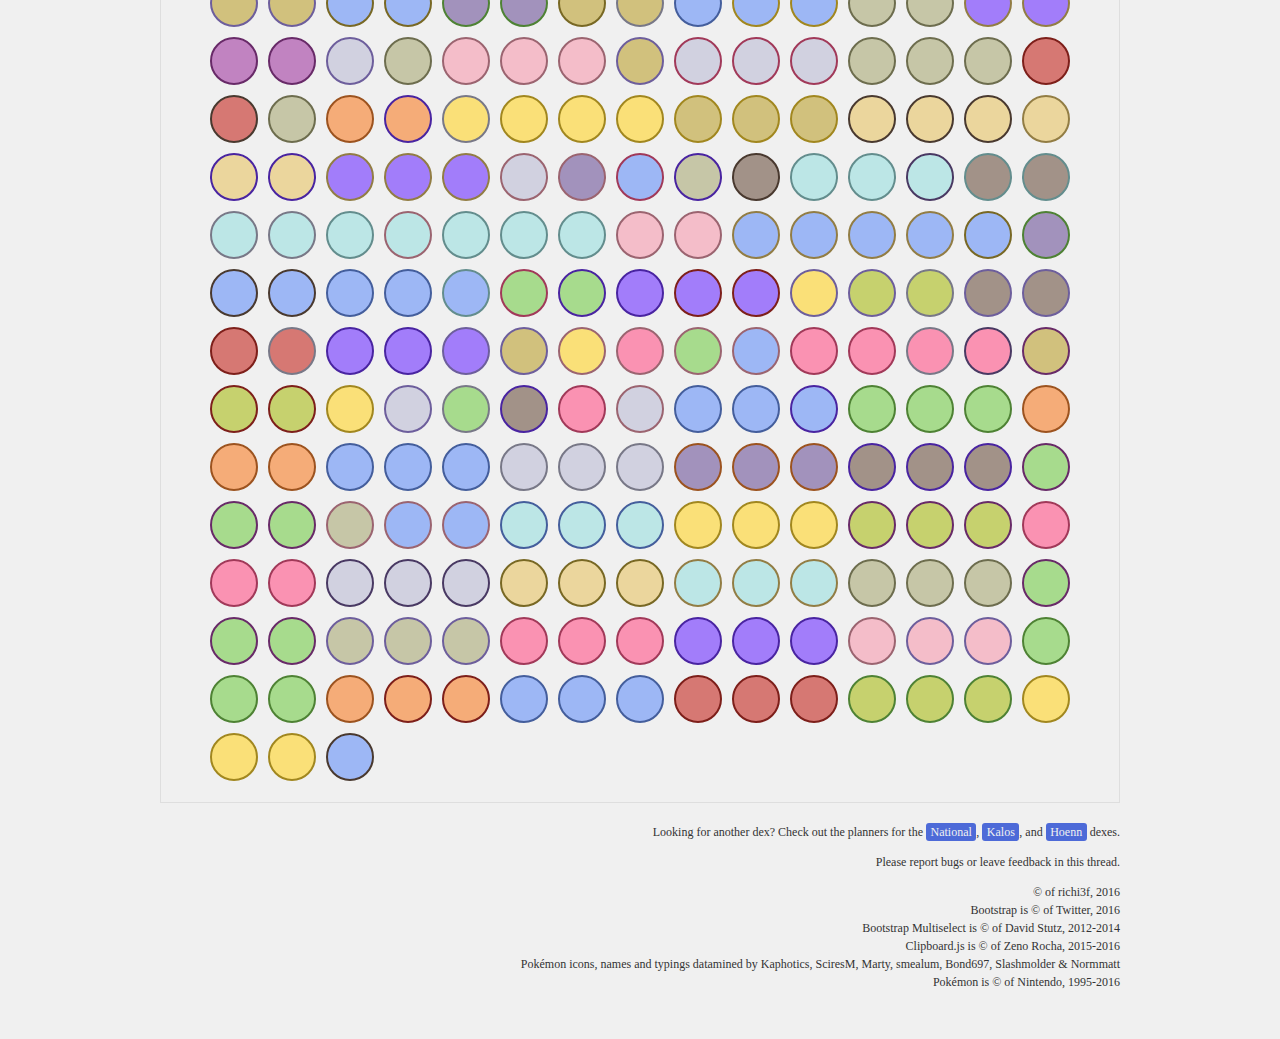
==== commit fc5ed835: "Merge 67498e081959fe440d0db42a4c5059a57591e28a into 7793c274ab39ccce434d14524ee579ba1b53298f" ====
--- a/index.html
+++ b/index.html
@@ -1,1191 +1,867 @@
-<!DOCTYPE html>
-
-<html lang="en">
-<head>
-    <title>Pokémon Sun &amp; Pokémon Moon Team Planner</title>
-    <meta name="description" content="A team planner tool for the upcoming Pokémon Sun &amp; Pokémon Moon.">
-    <meta charset="utf-8">
-    <link href="static/bootstrap.min.css" rel="stylesheet">
-    <link href="static/style.css" rel="stylesheet">
-    <style>
-
-    </style>
-    <script src="https://ajax.googleapis.com/ajax/libs/jquery/3.1.0/jquery.min.js"></script>
-    <script>
-        $(window).on('load', function () {
-            $("#loader").fadeOut("slow");
-        });
-    </script>
-</head>
-
-<body>
-
-<article>
-    <div id="loader">
-        <img src="static/pokeball.png">
-        <img src="static/art.png" class="hidden">
-        <img src="static/menusprites.png" class="hidden">
-    </div>
-    <h1 title="Pokémon Sun &amp; Pokémon Moon Team Planner">Team Planner</h1>
-    <section id="team">
-        <h2>Your Team</h2>
-        <ul class="picked">
-            <li class="free">
-                <figure class="unknown">
-                    <img src="static/blank.gif" class="art">
-                </figure>
-                <div class="info unknown">
-                    <span class="name">???</span>
-                    <span class="type unknown">???</span><span class="type unknown">???</span>
-                </div>
-            <li class="free">
-                <figure class="unknown">
-                    <img src="static/blank.gif" class="art">
-                </figure>
-                <div class="info unknown">
-                    <span class="name">???</span>
-                    <span class="type unknown">???</span><span class="type unknown">???</span>
-                </div>
-            <li class="free">
-                <figure class="unknown">
-                    <img src="static/blank.gif" class="art">
-                </figure>
-                <div class="info unknown">
-                    <span class="name">???</span>
-                    <span class="type unknown">???</span><span class="type unknown">???</span>
-                </div>
-            <li class="free">
-                <figure class="unknown">
-                    <img src="static/blank.gif" class="art">
-                </figure>
-                <div class="info unknown">
-                    <span class="name">???</span>
-                    <span class="type unknown">???</span><span class="type unknown">???</span>
-                </div>
-            <li class="free">
-                <figure class="unknown">
-                    <img src="static/blank.gif" class="art">
-                </figure>
-                <div class="info unknown">
-                    <span class="name">???</span>
-                    <span class="type unknown">???</span><span class="type unknown">???</span>
-                </div>
-            <li class="free">
-                <figure class="unknown">
-                    <img src="static/blank.gif" class="art">
-                </figure>
-                <div class="info unknown">
-                    <span class="name">???</span>
-                    <span class="type unknown">???</span><span class="type unknown">???</span>
-                </div>
-        </ul>
-        <a href="#" id="randomize" class="button" title="Randomize">?</a>
-        <a href="#" class="button" title="Show more info">+</a>
-        <a href="#" class="button hidden" title="Hide detailed info">−</a>
-        <div class="more hidden">
-            <table id="team-weaknesses">
-                <caption>This Team Is Weak Against</caption>
-                <tbody>
-                    <tr class="type normal">
-                        <th>Normal</th>
-                        <td>0</td>
-                    </tr><!--
-                    --><tr class="type grass">
-                        <th>Grass</th>
-                        <td>0</td>
-                    </tr><!--
-                    --><tr class="type fire">
-                        <th>Fire</th>
-                        <td>0</td>
-                    </tr><!--
-                    --><tr class="type water">
-                        <th>Water</th>
-                        <td>0</td>
-                    </tr><!--
-                    --><tr class="type fighting">
-                        <th>Fighting</th>
-                        <td>0</td>
-                    </tr><!--
-                    --><tr class="type flying">
-                        <th>Flying</th>
-                        <td>0</td>
-                    </tr><!--
-                    --><tr class="type poison">
-                        <th>Poison</th>
-                        <td>0</td>
-                    </tr><!--
-                    --><tr class="type ground">
-                        <th>Ground</th>
-                        <td>0</td>
-                    </tr><!--
-                    --><tr class="type rock">
-                        <th>Rock</th>
-                        <td>0</td>
-                    </tr><!--
-                    --><tr class="type bug">
-                        <th>Bug</th>
-                        <td>0</td>
-                    </tr><!--
-                    --><tr class="type ghost">
-                        <th>Ghost</th>
-                        <td>0</td>
-                    </tr><!--
-                    --><tr class="type electric">
-                        <th>Electric</th>
-                        <td>0</td>
-                    </tr><!--
-                    --><tr class="type psychic">
-                        <th>Psychic</th>
-                        <td>0</td>
-                    </tr><!--
-                    --><tr class="type ice">
-                        <th>Ice</th>
-                        <td>0</td>
-                    </tr><!--
-                    --><tr class="type dragon">
-                        <th>Dragon</th>
-                        <td>0</td>
-                    </tr><!--
-                    --><tr class="type dark">
-                        <th>Dark</th>
-                        <td>0</td>
-                    </tr><!--
-                    --><tr class="type steel">
-                        <th>Steel</th>
-                        <td>0</td>
-                    </tr><!--
-                    --><tr class="type fairy">
-                        <th>Fairy</th>
-                        <td>0</td>
-                    </tr>
-                </tbody>
-            </table>
-            <table id="team-immunities">
-                <caption>This Team Is Immune To</caption>
-                <tbody>
-                    <tr class="type normal">
-                        <th>Normal</th>
-                        <td>0</td>
-                    </tr><!--
-                    --><tr class="type grass">
-                        <th>Grass</th>
-                        <td>0</td>
-                    </tr><!--
-                    --><tr class="type fire">
-                        <th>Fire</th>
-                        <td>0</td>
-                    </tr><!--
-                    --><tr class="type water">
-                        <th>Water</th>
-                        <td>0</td>
-                    </tr><!--
-                    --><tr class="type fighting">
-                        <th>Fighting</th>
-                        <td>0</td>
-                    </tr><!--
-                    --><tr class="type flying">
-                        <th>Flying</th>
-                        <td>0</td>
-                    </tr><!--
-                    --><tr class="type poison">
-                        <th>Poison</th>
-                        <td>0</td>
-                    </tr><!--
-                    --><tr class="type ground">
-                        <th>Ground</th>
-                        <td>0</td>
-                    </tr><!--
-                    --><tr class="type rock">
-                        <th>Rock</th>
-                        <td>0</td>
-                    </tr><!--
-                    --><tr class="type bug">
-                        <th>Bug</th>
-                        <td>0</td>
-                    </tr><!--
-                    --><tr class="type ghost">
-                        <th>Ghost</th>
-                        <td>0</td>
-                    </tr><!--
-                    --><tr class="type electric">
-                        <th>Electric</th>
-                        <td>0</td>
-                    </tr><!--
-                    --><tr class="type psychic">
-                        <th>Psychic</th>
-                        <td>0</td>
-                    </tr><!--
-                    --><tr class="type ice">
-                        <th>Ice</th>
-                        <td>0</td>
-                    </tr><!--
-                    --><tr class="type dragon">
-                        <th>Dragon</th>
-                        <td>0</td>
-                    </tr><!--
-                    --><tr class="type dark">
-                        <th>Dark</th>
-                        <td>0</td>
-                    </tr><!--
-                    --><tr class="type steel">
-                        <th>Steel</th>
-                        <td>0</td>
-                    </tr><!--
-                    --><tr class="type fairy">
-                        <th>Fairy</th>
-                        <td>0</td>
-                    </tr>
-                </tbody>
-            </table>
-            <table id="team-resistances">
-                <caption>This Team Resists</caption>
-                <tbody>
-                    <tr class="type normal">
-                        <th>Normal</th>
-                        <td>0</td>
-                    </tr><!--
-                    --><tr class="type grass">
-                        <th>Grass</th>
-                        <td>0</td>
-                    </tr><!--
-                    --><tr class="type fire">
-                        <th>Fire</th>
-                        <td>0</td>
-                    </tr><!--
-                    --><tr class="type water">
-                        <th>Water</th>
-                        <td>0</td>
-                    </tr><!--
-                    --><tr class="type fighting">
-                        <th>Fighting</th>
-                        <td>0</td>
-                    </tr><!--
-                    --><tr class="type flying">
-                        <th>Flying</th>
-                        <td>0</td>
-                    </tr><!--
-                    --><tr class="type poison">
-                        <th>Poison</th>
-                        <td>0</td>
-                    </tr><!--
-                    --><tr class="type ground">
-                        <th>Ground</th>
-                        <td>0</td>
-                    </tr><!--
-                    --><tr class="type rock">
-                        <th>Rock</th>
-                        <td>0</td>
-                    </tr><!--
-                    --><tr class="type bug">
-                        <th>Bug</th>
-                        <td>0</td>
-                    </tr><!--
-                    --><tr class="type ghost">
-                        <th>Ghost</th>
-                        <td>0</td>
-                    </tr><!--
-                    --><tr class="type electric">
-                        <th>Electric</th>
-                        <td>0</td>
-                    </tr><!--
-                    --><tr class="type psychic">
-                        <th>Psychic</th>
-                        <td>0</td>
-                    </tr><!--
-                    --><tr class="type ice">
-                        <th>Ice</th>
-                        <td>0</td>
-                    </tr><!--
-                    --><tr class="type dragon">
-                        <th>Dragon</th>
-                        <td>0</td>
-                    </tr><!--
-                    --><tr class="type dark">
-                        <th>Dark</th>
-                        <td>0</td>
-                    </tr><!--
-                    --><tr class="type steel">
-                        <th>Steel</th>
-                        <td>0</td>
-                    </tr><!--
-                    --><tr class="type fairy">
-                        <th>Fairy</th>
-                        <td>0</td>
-                    </tr>
-                </tbody>
-            </table>
-        </div>
-    </section>
-    <section id="options">
-        <h2>Your Options</h2>
-        <div id="filters">
-            <h3>Filters</h3><!--
-            --><div class="filter">
-                <label for="island-filter">Island</label>
-                <select id="island-filter" multiple>
-                    <option value="island1">Melemele</option>
-                    <option value="island2">Akala</option>
-                    <option value="island3">Ula'ula</option>
-                    <option value="island4">Poni</option>
-                    <option value="island0">Other</option>
-                </select>
-            </div><!--
-            --><div class="filter">
-                <label for="gen-filter">Generation</label>
-                <select id="gen-filter" multiple>
-                    <option value="gen1">Generation I</option>
-                    <option value="gen2">Generation II</option>
-                    <option value="gen3">Generation III</option>
-                    <option value="gen4">Generation IV</option>
-                    <option value="gen5">Generation V</option>
-                    <option value="gen6">Generation VI</option>
-                    <option value="gen7">Generation VII</option>
-                </select>
-            </div><!--
-            --><div class="filter">
-                <label for="type-filter">Type</label>
-                <select id="type-filter" multiple>
-                    <option value="normal">Normal</option>
-                    <option value="grass">Grass</option>
-                    <option value="fire">Fire</option>
-                    <option value="water">Water</option>
-                    <option value="fighting">Fighting</option>
-                    <option value="flying">Flying</option>
-                    <option value="poison">Poison</option>
-                    <option value="ground">Ground</option>
-                    <option value="rock">Rock</option>
-                    <option value="bug">Bug</option>
-                    <option value="ghost">Ghost</option>
-                    <option value="electric">Electric</option>
-                    <option value="psychic">Psychic</option>
-                    <option value="ice">Ice</option>
-                    <option value="dragon">Dragon</option>
-                    <option value="dark">Dark</option>
-                    <option value="steel">Steel</option>
-                    <option value="fairy">Fairy</option>
-                </select>
-            </div><!--
-            --><a href="#" class="button" title="Show more filters">+</a><!--
-            --><a href="#" class="button hidden" title="Hide extra filters">−</a><!--
-            --><div class="more">
-                <div class="filter hidden">
-                    <label for="version-filter">Version</label>
-                    <select id="version-filter" multiple>
-                        <option value="sun">Sun</option>
-                        <option value="moon">Moon</option>
-                        <option value="both">Both</option>
-                    </select>
-                </div><!--
-                --><div class="filter hidden">
-                    <label for="resistance-filter">Resists</label>
-                    <select id="resistance-filter" multiple>
-                        <option value="normal">Normal</option>
-                        <option value="grass">Grass</option>
-                        <option value="fire">Fire</option>
-                        <option value="water">Water</option>
-                        <option value="fighting">Fighting</option>
-                        <option value="flying">Flying</option>
-                        <option value="poison">Poison</option>
-                        <option value="ground">Ground</option>
-                        <option value="rock">Rock</option>
-                        <option value="bug">Bug</option>
-                        <option value="ghost">Ghost</option>
-                        <option value="electric">Electric</option>
-                        <option value="psychic">Psychic</option>
-                        <option value="ice">Ice</option>
-                        <option value="dragon">Dragon</option>
-                        <option value="dark">Dark</option>
-                        <option value="steel">Steel</option>
-                        <option value="fairy">Fairy</option>
-                    </select>                    
-                </div><!--
-                --><div class="filter hidden">
-                    <label for="evolution-filter">Evolution</label>
-                    <select id="evolution-filter" multiple>
-                        <option value="nfe">Not Fully Evolved</option>
-                        <option value="fe">Fully Evolved</option>
-                        <option value="mega">Mega Evolved</option>
-                    </select>
-                </div>
-            </div>
-        </div>
-        <ol class="picker">
-            <li class="gen7 island1 nfe grass1 flying2"><a href="#" class="menu-sprite rowlet">Rowlet</a>
-            <li class="gen7 island1 nfe grass1 flying2"><a href="#" class="menu-sprite dartrix">Dartrix</a>
-            <li class="gen7 island1 grass1 ghost2"><a href="#" class="menu-sprite decidueye">Decidueye</a>
-            <li class="gen7 island1 nfe fire1"><a href="#" class="menu-sprite litten">Litten</a>
-            <li class="gen7 island1 nfe fire1"><a href="#" class="menu-sprite torracat">Torracat</a>
-            <li class="gen7 island1 fire1 dark2"><a href="#" class="menu-sprite incineroar">Incineroar</a>
-            <li class="gen7 island1 nfe water1"><a href="#" class="menu-sprite popplio">Popplio</a>
-            <li class="gen7 island1 nfe water1"><a href="#" class="menu-sprite brionne">Brionne</a>
-            <li class="gen7 island1 water1 fairy2"><a href="#" class="menu-sprite primarina">Primarina</a>
-            <li class="gen7 island1 island2 island3 island4 nfe normal1 flying2"><a href="#" class="menu-sprite pikipek">Pikipek</a>
-            <li class="gen7 island1 island2 island3 island4 nfe normal1 flying2"><a href="#" class="menu-sprite trumbeak">Trumbeak</a>
-            <li class="gen7 island1 island2 island3 island4 normal1 flying2"><a href="#" class="menu-sprite toucannon">Toucannon</a>
-            <li class="gen7 island1 island2 island3 island4 nfe normal1"><a href="#" class="menu-sprite yungoos">Yungoos</a>
-            <li class="gen7 island1 island2 island3 island4 normal1"><a href="#" class="menu-sprite gumshoos">Gumshoos</a>
-            <li class="gen1 island1 island2 island3 island4 nfe dark1 normal2"><a href="#" class="menu-sprite rattata-alola">Rattata</a>
-            <li class="gen1 island1 island2 island3 island4 dark1 normal2"><a href="#" class="menu-sprite raticate-alola">Raticate</a>
-            <li class="gen1 island1 island2 nfe bug1"><a href="#" class="menu-sprite caterpie">Caterpie</a>
-            <li class="gen1 island1 island2 nfe bug1"><a href="#" class="menu-sprite metapod">Metapod</a>
-            <li class="gen1 island1 island2 bug1 flying2"><a href="#" class="menu-sprite butterfree">Butterfree</a>
-            <li class="gen2 island1 island3 bug1 nfe flying2"><a href="#" class="menu-sprite ledyba">Ledyba</a>
-            <li class="gen2 island1 island3 bug1 flying2"><a href="#" class="menu-sprite ledian">Ledian</a>
-            <li class="gen2 island1 island3 bug1 nfe poison2"><a href="#" class="menu-sprite spinarak">Spinarak</a>
-            <li class="gen2 island1 island3 bug1 poison2"><a href="#" class="menu-sprite ariados">Ariados</a>
-            <li class="gen2 island1 nfe electric1"><a href="#" class="menu-sprite pichu">Pichu</a>
-            <li class="gen1 island1 nfe electric1"><a href="#" class="menu-sprite pikachu">Pikachu</a>
-            <li class="gen1 island1 electric1 psychic2"><a href="#" class="menu-sprite raichu-alola">Raichu</a>
-            <li class="gen7 island1 island2 island3 nfe bug1"><a href="#" class="menu-sprite grubbin">Grubbin</a>
-            <li class="gen7 island1 island2 island3 nfe bug1 electric2"><a href="#" class="menu-sprite charjabug">Charjabug</a>
-            <li class="gen7 island1 island2 island3 bug1 electric2 levitate"><a href="#" class="menu-sprite vikavolt">Vikavolt</a>
-            <li class="gen4 island1 island2 nfe rock1"><a href="#" class="menu-sprite bonsly">Bonsly</a>
-            <li class="gen2 island1 island2 rock1"><a href="#" class="menu-sprite sudowoodo">Sudowoodo</a>
-            <li class="gen4 island1 island2 island3 island4 nfe normal1"><a href="#" class="menu-sprite happiny">Happiny</a>
-            <li class="gen1 island1 island2 island3 island4 nfe normal1"><a href="#" class="menu-sprite chansey">Chansey</a>
-            <li class="gen2 island1 island2 island3 island4 normal1"><a href="#" class="menu-sprite blissey">Blissey</a>
-            <li class="gen4 island1 nfe normal1"><a href="#" class="menu-sprite munchlax">Munchlax</a>
-            <li class="gen1 island1 normal1"><a href="#" class="menu-sprite snorlax">Snorlax</a>
-            <li class="gen1 island1 island3 nfe water1 psychic2"><a href="#" class="menu-sprite slowpoke">Slowpoke</a>
-            <li class="gen1 island1 island3 water1 psychic2"><a href="#" class="menu-sprite slowbro">Slowbro</a>
-            <li class="gen1 island1 island3 water1 psychic2 filtered"><a href="#" class="menu-sprite slowbro-mega">Mega Slowbro</a>
-            <li class="gen2 island1 island3 water1 psychic2"><a href="#" class="menu-sprite slowking">Slowking</a>
-            <li class="gen3 island1 island3 island4 nfe water1 flying2"><a href="#" class="menu-sprite wingull">Wingull</a>
-            <li class="gen3 island1 island3 island4 water1 flying2"><a href="#" class="menu-sprite pelipper">Pelipper</a>
-            <li class="gen1 island1 nfe psychic1"><a href="#" class="menu-sprite abra">Abra</a>
-            <li class="gen1 island1 nfe psychic1"><a href="#" class="menu-sprite kadabra">Kadabra</a>
-            <li class="gen1 island1 psychic1"><a href="#" class="menu-sprite alakazam">Alakazam</a>
-            <li class="gen1 island1 psychic1 filtered"><a href="#" class="menu-sprite alakazam-mega">Mega Alakazam</a>
-            <li class="gen1 island1 island3 nfe dark1"><a href="#" class="menu-sprite meowth-alola">Meowth</a>
-            <li class="gen1 island1 island3 dark1"><a href="#" class="menu-sprite persian-alola">Persian</a>
-            <li class="gen1 island1 island3 nfe electric1 steel2"><a href="#" class="menu-sprite magnemite">Magnemite</a>
-            <li class="gen1 island1 island3 nfe electric1 steel2"><a href="#" class="menu-sprite magneton">Magneton</a>
-            <li class="gen4 island1 island3 electric1 steel2"><a href="#" class="menu-sprite magnezone">Magnezone</a>
-            <li class="gen1 island1 island3 nfe poison1 dark2"><a href="#" class="menu-sprite grimer-alola">Grimer</a>
-            <li class="gen1 island1 island3 poison1 dark2"><a href="#" class="menu-sprite muk-alola">Muk</a>
-            <li class="gen1 island1 nfe fire1"><a href="#" class="menu-sprite growlithe">Growlithe</a>
-            <li class="gen1 island1 fire1"><a href="#" class="menu-sprite arcanine">Arcanine</a>
-            <li class="gen1 island1 island4 nfe psychic1"><a href="#" class="menu-sprite drowzee">Drowzee</a>
-            <li class="gen1 island1 island4 psychic1"><a href="#" class="menu-sprite hypno">Hypno</a>
-            <li class="gen3 island1 island4 nfe fighting1"><a href="#" class="menu-sprite makuhita">Makuhita</a>
-            <li class="gen3 island1 island4 fighting1"><a href="#" class="menu-sprite hariyama">Hariyama</a>
-            <li class="gen2 island1 normal1"><a href="#" class="menu-sprite smeargle">Smeargle</a>
-            <li class="gen7 island1 island2 island3 island4 nfe fighting1"><a href="#" class="menu-sprite crabrawler">Crabrawler</a>
-            <li class="gen7 island1 island2 island3 island4 fighting1 ice2"><a href="#" class="menu-sprite crabominable">Crabominable</a>
-            <li class="gen1 island1 island2 island3 nfe ghost1 poison2 levitate"><a href="#" class="menu-sprite gastly">Gastly</a>
-            <li class="gen1 island1 island2 island3 nfe ghost1 poison2 levitate"><a href="#" class="menu-sprite haunter">Haunter</a>
-            <li class="gen1 island1 island2 island3 ghost1 poison2"><a href="#" class="menu-sprite gengar">Gengar</a>
-            <li class="gen1 island1 island2 island3 ghost1 poison2 filtered"><a href="#" class="menu-sprite gengar-mega">Mega Gengar</a>
-            <li class="gen4 island1 nfe ghost1 flying2"><a href="#" class="menu-sprite drifloon">Drifloon</a>
-            <li class="gen4 island1 ghost1 flying2"><a href="#" class="menu-sprite drifblim">Drifblim</a>
-            <li class="gen2 island1 nfe ghost1 levitate"><a href="#" class="menu-sprite misdreavus">Misdreavus</a>
-            <li class="gen4 island1 ghost1 levitate"><a href="#" class="menu-sprite mismagius">Mismagius</a>
-            <li class="gen1 island1 island2 island3 island4 nfe poison1 flying2"><a href="#" class="menu-sprite zubat">Zubat</a>
-            <li class="gen1 island1 island2 island3 island4 nfe poison1 flying2"><a href="#" class="menu-sprite golbat">Golbat</a>
-            <li class="gen2 island1 island2 island3 island4 poison1 flying2"><a href="#" class="menu-sprite crobat">Crobat</a>
-            <li class="gen1 island1 island2 island3 island4 nfe ground1 steel2"><a href="#" class="menu-sprite diglett-alola">Diglett</a>
-            <li class="gen1 island1 island2 island3 island4 ground1 steel2"><a href="#" class="menu-sprite dugtrio-alola">Dugtrio</a>
-            <li class="gen1 island1 nfe normal1 island3 flying2"><a href="#" class="menu-sprite spearow">Spearow</a>
-            <li class="gen1 island1 normal1 island3 flying2"><a href="#" class="menu-sprite fearow">Fearow</a>
-            <li class="gen5 island1 island4 sun nfe normal1 flying2"><a href="#" class="menu-sprite rufflet">Rufflet</a>
-            <li class="gen5 island1 island4 sun normal1 flying2"><a href="#" class="menu-sprite braviary">Braviary</a>
-            <li class="gen5 island1 island4 moon nfe dark1 flying2"><a href="#" class="menu-sprite vullaby">Vullaby</a>
-            <li class="gen5 island1 island4 moon dark1 flying2"><a href="#" class="menu-sprite mandibuzz">Mandibuzz</a>
-            <li class="gen1 island1 island4 nfe fighting1"><a href="#" class="menu-sprite mankey">Mankey</a>
-            <li class="gen1 island1 island4 fighting1"><a href="#" class="menu-sprite primeape">Primeape</a>
-            <li class="gen2 island1 ice1 flying2"><a href="#" class="menu-sprite delibird">Delibird</a>
-            <li class="gen7 island1 electric1 flying2"><a href="#" class="menu-sprite oricorio-pom-pom">Oricorio</a>
-            <li class="gen7 island2 psychic1 flying2"><a href="#" class="menu-sprite oricorio-pa-u">Oricorio</a>
-            <li class="gen7 island3 fire1 flying2"><a href="#" class="menu-sprite oricorio-baile">Oricorio </a>
-            <li class="gen7 island4 ghost1 flying2"><a href="#" class="menu-sprite oricorio-sensu">Oricorio</a>
-            <li class="gen7 island1 island3 island4 nfe bug1 fairy2"><a href="#" class="menu-sprite cutiefly">Cutiefly</a>
-            <li class="gen7 island1 island3 island4 bug1 fairy2"><a href="#" class="menu-sprite ribombee">Ribombee</a>
-            <li class="gen5 island1 island3 island4 moon nfe grass1"><a href="#" class="menu-sprite petilil">Petilil</a>
-            <li class="gen5 island1 island3 island4 moon grass1"><a href="#" class="menu-sprite lilligant">Lilligant</a>
-            <li class="gen5 island1 island3 island4 sun nfe grass1 fairy2"><a href="#" class="menu-sprite cottonee">Cottonee</a>
-            <li class="gen5 island1 island3 island4 sun grass1 fairy2"><a href="#" class="menu-sprite whimsicott">Whimsicott</a>
-            <li class="gen1 island1 island2 island3 island4 nfe water1"><a href="#" class="menu-sprite psyduck">Psyduck</a>
-            <li class="gen1 island1 island2 island3 island4 water1"><a href="#" class="menu-sprite golduck">Golduck</a>
-            <li class="gen1 island1 island2 island3 island4 nfe water1"><a href="#" class="menu-sprite magikarp">Magikarp</a>
-            <li class="gen1 island1 island2 island3 island4 water1 flying2"><a href="#" class="menu-sprite gyarados">Gyarados</a>
-            <li class="gen1 island1 island2 island3 island4 water1 dark2 filtered"><a href="#" class="menu-sprite gyarados-mega">Mega Gyarados</a>
-            <li class="gen3 island1 island2 island4 nfe water1 ground2"><a href="#" class="menu-sprite barboach">Barboach</a>
-            <li class="gen3 island1 island2 island4 water1 ground2"><a href="#" class="menu-sprite whiscash">Whiscash</a>
-            <li class="gen1 island1 island4 nfe fighting1"><a href="#" class="menu-sprite machop">Machop</a>
-            <li class="gen1 island1 island4 nfe fighting1"><a href="#" class="menu-sprite machoke">Machoke</a>
-            <li class="gen1 island1 island4 fighting1"><a href="#" class="menu-sprite machamp">Machamp</a>
-            <li class="gen5 island1 island4 nfe rock1"><a href="#" class="menu-sprite roggenrola">Roggenrola</a>
-            <li class="gen5 island1 island4 nfe rock1"><a href="#" class="menu-sprite boldore">Boldore</a>
-            <li class="gen5 island1 island4 rock1"><a href="#" class="menu-sprite gigalith">Gigalith</a>
-            <li class="gen6 island1 island4 rock1 fairy2"><a href="#" class="menu-sprite carbink">Carbink</a>
-            <li class="gen3 island1 island4 dark1 ghost2"><a href="#" class="menu-sprite sableye">Sableye</a>
-            <li class="gen3 island1 island4 dark1 ghost2 filtered"><a href="#" class="menu-sprite sableye-mega">Mega Sableye</a>
-            <li class="gen7 island1 island4 nfe rock1"><a href="#" class="menu-sprite rockruff">Rockruff</a>
-            <li class="gen7 island1 island4 sun rock1"><a href="#" class="menu-sprite lycanroc">Lycanroc</a>
-            <li class="gen7 island1 island4 moon rock1"><a href="#" class="menu-sprite lycanroc-midnight">Lycanroc</a>
-            <li class="gen3 island1 normal1"><a href="#" class="menu-sprite spinda">Spinda</a>
-            <li class="gen1 island1 island2 island3 island4 nfe water1 poison2"><a href="#" class="menu-sprite tentacool">Tentacool</a>
-            <li class="gen1 island1 island2 island3 island4 water1 poison2"><a href="#" class="menu-sprite tentacruel">Tentacruel</a>
-            <li class="gen4 island1 island2 island3 island4 nfe water1"><a href="#" class="menu-sprite finneon">Finneon</a>
-            <li class="gen4 island1 island2 island3 island4 water1"><a href="#" class="menu-sprite lumineon">Lumineon</a>
-            <li class="gen7 island1 island2 island3 water1"><a href="#" class="menu-sprite wishiwashi">Wishiwashi</a>
-            <li class="gen3 island1 island2 water1"><a href="#" class="menu-sprite luvdisc">Luvdisc</a>
-            <li class="gen2 island1 island2 water1 rock2"><a href="#" class="menu-sprite corsola">Corsola</a>
-            <li class="gen7 island1 island2 nfe poison1 water2"><a href="#" class="menu-sprite mareanie">Mareanie</a>
-            <li class="gen7 island1 island2 poison1 water2"><a href="#" class="menu-sprite toxapex">Toxapex</a>
-            <li class="gen1 island1 nfe water1"><a href="#" class="menu-sprite shellder">Shellder</a>
-            <li class="gen1 island1 water1 ice2"><a href="#" class="menu-sprite cloyster">Cloyster</a>
-            <li class="gen3 island1 nfe dragon1"><a href="#" class="menu-sprite bagon">Bagon</a>
-            <li class="gen3 island1 nfe dragon1"><a href="#" class="menu-sprite shelgon">Shelgon</a>
-            <li class="gen3 island1 dragon1 flying2"><a href="#" class="menu-sprite salamence">Salamence</a>
-            <li class="gen3 island1 dragon1 flying2 filtered"><a href="#" class="menu-sprite salamence-mega">Mega Salamence</a>
-            <li class="gen5 island2 nfe normal1"><a href="#" class="menu-sprite lillipup">Lillipup</a>
-            <li class="gen5 island2 nfe normal1"><a href="#" class="menu-sprite herdier">Herdier</a>
-            <li class="gen5 island2 normal1"><a href="#" class="menu-sprite stoutland">Stoutland</a>
-            <li class="gen1 island2 nfe normal1"><a href="#" class="menu-sprite eevee">Eevee</a>
-            <li class="gen1 island2 water1"><a href="#" class="menu-sprite vaporeon">Vaporeon</a>
-            <li class="gen1 island2 electric1"><a href="#" class="menu-sprite jolteon">Jolteon</a>
-            <li class="gen1 island2 fire1"><a href="#" class="menu-sprite flareon">Flareon</a>
-            <li class="gen2 island2 psychic1"><a href="#" class="menu-sprite espeon">Espeon</a>
-            <li class="gen2 island2 dark1"><a href="#" class="menu-sprite umbreon">Umbreon</a>
-            <li class="gen4 island2 grass1"><a href="#" class="menu-sprite leafeon">Leafeon</a>
-            <li class="gen4 island2 ice1"><a href="#" class="menu-sprite glaceon">Glaceon</a>
-            <li class="gen6 island2 fairy1"><a href="#" class="menu-sprite sylveon">Sylveon</a>
-            <li class="gen7 island2 island3 island4 nfe ground1"><a href="#" class="menu-sprite mudbray">Mudbray</a>
-            <li class="gen7 island2 island3 island4 ground1"><a href="#" class="menu-sprite mudsdale">Mudsdale</a>
-            <li class="gen2 island2 nfe normal1 fairy2"><a href="#" class="menu-sprite igglybuff">Igglybuff</a>
-            <li class="gen1 island2 nfe normal1 fairy2"><a href="#" class="menu-sprite jigglypuff">Jigglypuff</a>
-            <li class="gen1 island2 normal1 fairy2"><a href="#" class="menu-sprite wigglytuff">Wigglytuff</a>
-            <li class="gen1 island2 island4 normal1"><a href="#" class="menu-sprite tauros">Tauros</a>
-            <li class="gen2 island2 island4 normal1"><a href="#" class="menu-sprite miltank">Miltank</a>
-            <li class="gen3 island2 island3 nfe bug1 water2"><a href="#" class="menu-sprite surskit">Surskit</a>
-            <li class="gen3 island2 island3 bug1 flying2"><a href="#" class="menu-sprite masquerain">Masquerain</a>
-            <li class="gen7 island2 island3 nfe water1 bug2"><a href="#" class="menu-sprite dewpider">Dewpider</a>
-            <li class="gen7 island2 island3 water1 bug2"><a href="#" class="menu-sprite araquanid">Araquanid</a>
-            <li class="gen7 island2 nfe grass1"><a href="#" class="menu-sprite fomantis">Fomantis</a>
-            <li class="gen7 island2 grass1"><a href="#" class="menu-sprite lurantis">Lurantis</a>
-            <li class="gen7 island2 island3 nfe grass1 fairy2"><a href="#" class="menu-sprite morelull">Morelull</a>
-            <li class="gen7 island2 island3 grass1 fairy2"><a href="#" class="menu-sprite shiinotic">Shiinotic</a>
-            <li class="gen1 island2 island3 nfe bug1 grass2"><a href="#" class="menu-sprite paras">Paras</a>
-            <li class="gen1 island2 island3 bug1 grass2"><a href="#" class="menu-sprite parasect">Parasect</a>
-            <li class="gen1 island2 island3 nfe water1"><a href="#" class="menu-sprite poliwag">Poliwag</a>
-            <li class="gen1 island2 island3 nfe water1"><a href="#" class="menu-sprite poliwhirl">Poliwhirl</a>
-            <li class="gen1 island2 island3 water1 fighting2"><a href="#" class="menu-sprite poliwrath">Poliwrath</a>
-            <li class="gen2 island2 island3 water1"><a href="#" class="menu-sprite politoed">Politoed</a>
-            <li class="gen1 island2 island3 nfe water1"><a href="#" class="menu-sprite goldeen">Goldeen</a>
-            <li class="gen1 island2 island3 water1"><a href="#" class="menu-sprite seaking">Seaking</a>
-            <li class="gen3 island2 nfe water1"><a href="#" class="menu-sprite feebas">Feebas</a>
-            <li class="gen3 island2 water1"><a href="#" class="menu-sprite milotic">Milotic</a>
-            <li class="gen5 island2 water1"><a href="#" class="menu-sprite alomomola">Alomomola</a>
-            <li class="gen6 island2 nfe normal1 flying2"><a href="#" class="menu-sprite fletchling">Fletchling</a>
-            <li class="gen6 island2 nfe fire1 flying2"><a href="#" class="menu-sprite fletchinder">Fletchinder</a>
-            <li class="gen6 island2 fire1 flying2"><a href="#" class="menu-sprite talonflame">Talonflame</a>
-            <li class="gen7 island2 nfe poison1 fire2"><a href="#" class="menu-sprite salandit">Salandit</a>
-            <li class="gen7 island2 poison1 fire2"><a href="#" class="menu-sprite salazzle">Salazzle</a>
-            <li class="gen1 island2 nfe ground1"><a href="#" class="menu-sprite cubone">Cubone</a>
-            <li class="gen1 island2 fire1 ghost2"><a href="#" class="menu-sprite marowak-alola">Marowak</a>
-            <li class="gen1 island2 normal1"><a href="#" class="menu-sprite kangaskhan">Kangaskhan</a>
-            <li class="gen2 island2 nfe fire1"><a href="#" class="menu-sprite magby">Magby</a>
-            <li class="gen1 island2 nfe fire1"><a href="#" class="menu-sprite magmar">Magmar</a>
-            <li class="gen4 island2 fire1"><a href="#" class="menu-sprite magmortar">Magmortar</a>
-            <li class="gen7 island2 island4 nfe normal1 fighting2"><a href="#" class="menu-sprite stufful">Stufful</a>
-            <li class="gen7 island2 island4 normal1 fighting2"><a href="#" class="menu-sprite bewear">Bewear</a>
-            <li class="gen7 island2 nfe grass1"><a href="#" class="menu-sprite bounsweet">Bounsweet</a>
-            <li class="gen7 island2 nfe grass1"><a href="#" class="menu-sprite steenee">Steenee</a>
-            <li class="gen7 island2 grass1"><a href="#" class="menu-sprite tsareena">Tsareena</a>
-            <li class="gen7 island2 fairy1"><a href="#" class="menu-sprite comfey">Comfey</a>
-            <li class="gen1 island2 island4 bug1"><a href="#" class="menu-sprite pinsir">Pinsir</a>
-            <li class="gen1 island2 island4 bug1 flying2 filtered"><a href="#" class="menu-sprite pinsir-mega">Mega Pinsir</a>
-            <li class="gen7 island2 moon normal1 psychic2"><a href="#" class="menu-sprite oranguru">Oranguru</a>
-            <li class="gen7 island2 sun fighting1"><a href="#" class="menu-sprite passimian">Passimian</a>
-            <li class="gen6 island2 sun island3 island4 nfe dragon1"><a href="#" class="menu-sprite goomy">Goomy</a>
-            <li class="gen6 island2 sun island3 island4 nfe dragon1"><a href="#" class="menu-sprite sliggoo">Sliggoo</a>
-            <li class="gen6 island2 sun island3 island4 dragon1"><a href="#" class="menu-sprite goodra">Goodra</a>
-            <li class="gen3 island2 island3 island4 normal1"><a href="#" class="menu-sprite castform">Castform</a>
-            <li class="gen7 island2 island4 nfe bug1 water2"><a href="#" class="menu-sprite wimpod">Wimpod</a>
-            <li class="gen7 island2 island4 bug1 water2"><a href="#" class="menu-sprite golisopod">Golisopod</a>
-            <li class="gen1 island2 nfe water1 psychic2"><a href="#" class="menu-sprite staryu">Staryu</a>
-            <li class="gen1 island2 water1 psychic2"><a href="#" class="menu-sprite starmie">Starmie</a>
-            <li class="gen7 island2 nfe ghost1 ground2"><a href="#" class="menu-sprite sandygast">Sandygast</a>
-            <li class="gen7 island2 ghost1 ground2"><a href="#" class="menu-sprite palossand">Palossand</a>
-            <li class="gen4 island2 sun nfe rock1"><a href="#" class="menu-sprite cranidos">Cranidos</a>
-            <li class="gen4 island2 sun rock1"><a href="#" class="menu-sprite rampardos">Rampardos</a>
-            <li class="gen4 island2 moon nfe rock1 steel2"><a href="#" class="menu-sprite shieldon">Shieldon</a>
-            <li class="gen4 island2 moon rock1 steel2"><a href="#" class="menu-sprite bastiodon">Bastiodon</a>
-            <li class="gen5 island2 moon nfe rock1 flying2"><a href="#" class="menu-sprite archen">Archen</a>
-            <li class="gen5 island2 moon rock1 flying2"><a href="#" class="menu-sprite archeops">Archeops</a>
-            <li class="gen5 island2 sun nfe water1 rock2"><a href="#" class="menu-sprite tirtouga">Tirtouga</a>
-            <li class="gen5 island2 sun water1 rock2"><a href="#" class="menu-sprite carracosta">Carracosta</a>
-            <li class="gen6 island2 nfe ghost1 grass2"><a href="#" class="menu-sprite phantump">Phantump</a>
-            <li class="gen6 island2 ghost1 grass2"><a href="#" class="menu-sprite trevenant">Trevenant</a>
-            <li class="gen3 island2 nfe rock1"><a href="#" class="menu-sprite nosepass">Nosepass</a>
-            <li class="gen4 island2 rock1 steel2"><a href="#" class="menu-sprite probopass">Probopass</a>
-            <li class="gen7 island2 water1"><a href="#" class="menu-sprite pyukumuku">Pyukumuku</a>
-            <li class="gen2 island2 nfe water1 electric2"><a href="#" class="menu-sprite chinchou">Chinchou</a>
-            <li class="gen2 island2 water1 electric2"><a href="#" class="menu-sprite lanturn">Lanturn</a>
-            <li class="gen7 island0 nfe normal1"><a href="#" class="menu-sprite type-null">Type: Null</a>
-            <li class="gen7 island0 normal1"><a href="#" class="menu-sprite silvally">Silvally</a>
-            <li class="gen7 island0 fighting1 filtered"><a href="#" class="menu-sprite silvally">Silvally</a>
-            <li class="gen7 island0 flying1 filtered"><a href="#" class="menu-sprite silvally">Silvally</a>
-            <li class="gen7 island0 poison1 filtered"><a href="#" class="menu-sprite silvally">Silvally</a>
-            <li class="gen7 island0 ground1 filtered"><a href="#" class="menu-sprite silvally">Silvally</a>
-            <li class="gen7 island0 rock1 filtered"><a href="#" class="menu-sprite silvally">Silvally</a>
-            <li class="gen7 island0 bug1 filtered"><a href="#" class="menu-sprite silvally">Silvally</a>
-            <li class="gen7 island0 ghost1 filtered"><a href="#" class="menu-sprite silvally">Silvally</a>
-            <li class="gen7 island0 steel1 filtered"><a href="#" class="menu-sprite silvally">Silvally</a>
-            <li class="gen7 island0 fire1 filtered"><a href="#" class="menu-sprite silvally">Silvally</a>
-            <li class="gen7 island0 water1 filtered"><a href="#" class="menu-sprite silvally">Silvally</a>
-            <li class="gen7 island0 grass1 filtered"><a href="#" class="menu-sprite silvally">Silvally</a>
-            <li class="gen7 island0 electric1 filtered"><a href="#" class="menu-sprite silvally">Silvally</a>
-            <li class="gen7 island0 psychic1 filtered"><a href="#" class="menu-sprite silvally">Silvally</a>
-            <li class="gen7 island0 ice1 filtered"><a href="#" class="menu-sprite silvally">Silvally</a>
-            <li class="gen7 island0 dragon1 filtered"><a href="#" class="menu-sprite silvally">Silvally</a>
-            <li class="gen7 island0 dark1 filtered"><a href="#" class="menu-sprite silvally">Silvally</a>
-            <li class="gen7 island0 fairy1 filtered"><a href="#" class="menu-sprite silvally">Silvally</a>
-            <li class="gen6 island0 dragon1 ground2"><a href="#" class="menu-sprite zygarde-10">Zygarde</a>
-            <li class="gen6 island0 dragon1 ground2"><a href="#" class="menu-sprite zygarde">Zygarde</a>
-            <li class="gen6 island0 dragon1 ground2"><a href="#" class="menu-sprite zygarde-complete">Zygarde</a>
-            <li class="gen5 island3 nfe poison1"><a href="#" class="menu-sprite trubbish">Trubbish</a>
-            <li class="gen5 island3 poison1"><a href="#" class="menu-sprite garbodor">Garbodor</a>
-            <li class="gen2 island3 island4 steel1 flying2"><a href="#" class="menu-sprite skarmory">Skarmory</a>
-            <li class="gen1 island3 normal1"><a href="#" class="menu-sprite ditto">Ditto</a>
-            <li class="gen2 island3 nfe fairy1"><a href="#" class="menu-sprite cleffa">Cleffa</a>
-            <li class="gen1 island3 nfe fairy1"><a href="#" class="menu-sprite clefairy">Clefairy</a>
-            <li class="gen1 island3 fairy1"><a href="#" class="menu-sprite clefable">Clefable</a>
-            <li class="gen7 island3 rock1 flying2"><a href="#" class="menu-sprite minior">Minior</a>
-            <li class="gen3 island3 moon nfe steel1 psychic2"><a href="#" class="menu-sprite beldum">Beldum</a>
-            <li class="gen3 island3 moon nfe steel1 psychic2"><a href="#" class="menu-sprite metang">Metang</a>
-            <li class="gen3 island3 moon steel1 psychic2"><a href="#" class="menu-sprite metagross">Metagross</a>
-            <li class="gen3 island3 moon steel1 psychic2 filtered"><a href="#" class="menu-sprite metagross-mega">Mega Metagross</a>
-            <li class="gen1 island3 nfe normal1"><a href="#" class="menu-sprite porygon">Porygon</a>
-            <li class="gen2 island3 nfe normal1"><a href="#" class="menu-sprite porygon2">Porygon2</a>
-            <li class="gen4 island3 normal1"><a href="#" class="menu-sprite porygon-z">Porygon-Z</a>
-            <li class="gen6 island3 nfe fighting1"><a href="#" class="menu-sprite pancham">Pancham</a>
-            <li class="gen6 island3 fighting1 dark2"><a href="#" class="menu-sprite pangoro">Pangoro</a>
-            <li class="gen7 island3 normal1"><a href="#" class="menu-sprite komala">Komala</a>
-            <li class="gen3 island3 fire1"><a href="#" class="menu-sprite torkoal">Torkoal</a>
-            <li class="gen7 island3 sun fire1 dragon2"><a href="#" class="menu-sprite turtonator">Turtonator</a>
-            <li class="gen7 island3 electric1 steel2"><a href="#" class="menu-sprite togedemaru">Togedemaru</a>
-            <li class="gen2 island3 nfe electric1"><a href="#" class="menu-sprite elekid">Elekid</a>
-            <li class="gen1 island3 nfe electric1"><a href="#" class="menu-sprite electabuzz">Electabuzz</a>
-            <li class="gen4 island3 electric1"><a href="#" class="menu-sprite electivire">Electivire</a>
-            <li class="gen1 island3 nfe rock1 electric2"><a href="#" class="menu-sprite geodude-alola">Geodude</a>
-            <li class="gen1 island3 nfe rock1 electric2"><a href="#" class="menu-sprite graveler-alola">Graveler</a>
-            <li class="gen1 island3 rock1 electric2"><a href="#" class="menu-sprite golem-alola">Golem</a>
-            <li class="gen5 island3 nfe ground1 dark2"><a href="#" class="menu-sprite sandile">Sandile</a>
-            <li class="gen5 island3 nfe ground1 dark2"><a href="#" class="menu-sprite krokorok">Krokorok</a>
-            <li class="gen5 island3 ground1 dark2"><a href="#" class="menu-sprite krookodile">Krookodile</a>
-            <li class="gen3 island3 moon nfe ground1"><a href="#" class="menu-sprite trapinch">Trapinch</a>
-            <li class="gen3 island3 moon nfe ground1 dragon2 levitate"><a href="#" class="menu-sprite vibrava">Vibrava</a>
-            <li class="gen3 island3 moon ground1 dragon2 levitate"><a href="#" class="menu-sprite flygon">Flygon</a>
-            <li class="gen4 island3 sun nfe dragon1 ground2"><a href="#" class="menu-sprite gible">Gible</a>
-            <li class="gen4 island3 sun nfe dragon1 ground2"><a href="#" class="menu-sprite gabite">Gabite</a>
-            <li class="gen4 island3 sun dragon1 ground2"><a href="#" class="menu-sprite garchomp">Garchomp</a>
-            <li class="gen4 island3 sun dragon1 ground2 filtered"><a href="#" class="menu-sprite garchomp-mega">Mega Garchomp</a>
-            <li class="gen6 island3 steel1 fairy2"><a href="#" class="menu-sprite klefki">Klefki</a>
-            <li class="gen7 island3 ghost1 fairy2"><a href="#" class="menu-sprite mimikyu">Mimikyu</a>
-            <li class="gen7 island3 water1 psychic2"><a href="#" class="menu-sprite bruxish">Bruxish</a>
-            <li class="gen7 island3 moon normal1 dragon2"><a href="#" class="menu-sprite drampa">Drampa</a>
-            <li class="gen3 island3 dark1"><a href="#" class="menu-sprite absol">Absol</a>
-            <li class="gen3 island3 dark1 filtered"><a href="#" class="menu-sprite absol-mega">Mega Absol</a>
-            <li class="gen3 island3 nfe ice1"><a href="#" class="menu-sprite snorunt">Snorunt</a>
-            <li class="gen3 island3 ice1"><a href="#" class="menu-sprite glalie">Glalie</a>
-            <li class="gen3 island3 ice1 filtered"><a href="#" class="menu-sprite glalie-mega">Mega Glalie</a>
-            <li class="gen4 island3 ice1 ghost2"><a href="#" class="menu-sprite froslass">Froslass</a>
-            <li class="gen2 island3 nfe dark1 ice2"><a href="#" class="menu-sprite sneasel">Sneasel</a>
-            <li class="gen4 island3 dark1 ice2"><a href="#" class="menu-sprite weavile">Weavile</a>
-            <li class="gen1 island3 moon nfe ice1 steel2"><a href="#" class="menu-sprite sandshrew-alola">Sandshrew</a>
-            <li class="gen1 island3 moon ice1 steel2"><a href="#" class="menu-sprite sandslash-alola">Sandslash</a>
-            <li class="gen1 island3 sun nfe ice1"><a href="#" class="menu-sprite vulpix-alola">Vulpix</a>
-            <li class="gen1 island3 sun ice1 fairy2"><a href="#" class="menu-sprite ninetales-alola">Ninetales</a>
-            <li class="gen5 island3 nfe ice1"><a href="#" class="menu-sprite vanillite">Vanillite</a>
-            <li class="gen5 island3 nfe ice1"><a href="#" class="menu-sprite vanillish">Vanillish</a>
-            <li class="gen5 island3 ice1"><a href="#" class="menu-sprite vanilluxe">Vanilluxe</a>
-            <li class="gen2 island4 nfe fairy1"><a href="#" class="menu-sprite snubbull">Snubbull</a>
-            <li class="gen2 island4 fairy1"><a href="#" class="menu-sprite granbull">Granbull</a>
-            <li class="gen4 island4 nfe water1 ground2"><a href="#" class="menu-sprite shellos">Shellos</a>
-            <li class="gen4 island4 nfe water1 ground2"><a href="#" class="menu-sprite shellos-east">Shellos</a>
-            <li class="gen4 island4 water1 ground2"><a href="#" class="menu-sprite gastrodon">Gastrodon</a>
-            <li class="gen4 island4 water1 ground2"><a href="#" class="menu-sprite gastrodon-east">Gastrodon</a>
-            <li class="gen3 island4 water1 rock2"><a href="#" class="menu-sprite relicanth">Relicanth</a>
-            <li class="gen7 island4 ghost1 grass2"><a href="#" class="menu-sprite dhelmise">Dhelmise</a>
-            <li class="gen3 island4 nfe water1 dark2"><a href="#" class="menu-sprite carvanha">Carvanha</a>
-            <li class="gen3 island4 water1 dark2"><a href="#" class="menu-sprite sharpedo">Sharpedo</a>
-            <li class="gen3 island4 water1 dark2 filtered"><a href="#" class="menu-sprite sharpedo-mega">Mega Sharpedo</a>
-            <li class="gen3 island4 nfe water1"><a href="#" class="menu-sprite wailmer">Wailmer</a>
-            <li class="gen3 island4 water1"><a href="#" class="menu-sprite wailord">Wailord</a>
-            <li class="gen1 island4 water1 ice2"><a href="#" class="menu-sprite lapras">Lapras</a>
-            <li class="gen1 island4 nfe grass1 psychic2"><a href="#" class="menu-sprite exeggcute">Exeggcute</a>
-            <li class="gen1 island4 grass1 dragon2"><a href="#" class="menu-sprite exeggutor-alola">Exeggutor</a>
-            <li class="gen7 island4 nfe dragon1"><a href="#" class="menu-sprite jangmo-o">Jangmo-o</a>
-            <li class="gen7 island4 nfe dragon1 fighting2"><a href="#" class="menu-sprite hakamo-o">Hakamo-o</a>
-            <li class="gen7 island4 dragon1 fighting2"><a href="#" class="menu-sprite kommo-o">Kommo-o</a>
-            <li class="gen5 island4 electric1 flying2"><a href="#" class="menu-sprite emolga">Emolga</a>
-            <li class="gen1 island4 nfe bug1 flying2"><a href="#" class="menu-sprite scyther">Scyther</a>
-            <li class="gen2 island4 bug1 steel2"><a href="#" class="menu-sprite scizor">Scizor</a>
-            <li class="gen2 island4 bug1 steel2 filtered"><a href="#" class="menu-sprite scizor-mega">Mega Scizor</a>
-            <li class="gen2 island4 nfe dark1 flying2"><a href="#" class="menu-sprite murkrow">Murkrow</a>
-            <li class="gen4 island4 dark1 flying2"><a href="#" class="menu-sprite honchkrow">Honchkrow</a>
-            <li class="gen4 island4 nfe fighting1"><a href="#" class="menu-sprite riolu">Riolu</a>
-            <li class="gen4 island4 fighting1 steel2"><a href="#" class="menu-sprite lucario">Lucario</a>
-            <li class="gen4 island4 fighting1 steel2 filtered"><a href="#" class="menu-sprite lucario-mega">Mega Lucario</a>
-            <li class="gen1 island4 nfe dragon1"><a href="#" class="menu-sprite dratini">Dratini</a>
-            <li class="gen1 island4 nfe dragon1"><a href="#" class="menu-sprite dragonair">Dragonair</a>
-            <li class="gen1 island4 dragon1 flying2"><a href="#" class="menu-sprite dragonite">Dragonite</a>
-            <li class="gen1 island4 rock1 flying2"><a href="#" class="menu-sprite aerodactyl">Aerodactyl</a>
-            <li class="gen1 island4 rock1 flying2 filtered"><a href="#" class="menu-sprite aerodactyl-mega">Mega Aerodactyl</a>
-            <li class="gen7 island1 electric1 fairy2"><a href="#" class="menu-sprite tapu-koko">Tapu Koko</a>
-            <li class="gen7 island2 psychic1 fairy2"><a href="#" class="menu-sprite tapu-lele">Tapu Lele</a>
-            <li class="gen7 island3 grass1 fairy2"><a href="#" class="menu-sprite tapu-bulu">Tapu Bulu</a>
-            <li class="gen7 island4 water1 fairy2"><a href="#" class="menu-sprite tapu-fini">Tapu Fini</a>
-            <li class="gen7 island3 nfe psychic1"><a href="#" class="menu-sprite cosmog">Cosmog</a>
-            <li class="gen7 island4 nfe psychic1"><a href="#" class="menu-sprite cosmoem">Cosmoem</a>
-            <li class="gen7 island0 sun psychic1 steel2"><a href="#" class="menu-sprite solgaleo">Solgaleo</a>
-            <li class="gen7 island0 moon psychic1 ghost2"><a href="#" class="menu-sprite lunala">Lunala</a>
-            <li class="gen7 island0 rock1 poison2"><a href="#" class="menu-sprite nihilego">Nihilego</a>
-            <li class="gen7 island0 sun bug1 fighting2"><a href="#" class="menu-sprite buzzwole">Buzzwole</a>
-            <li class="gen7 island0 moon bug1 fighting2"><a href="#" class="menu-sprite pheromosa">Pheromosa</a>
-            <li class="gen7 island0 electric1"><a href="#" class="menu-sprite xurkitree">Xurkitree</a>
-            <li class="gen7 island0 moon steel1 flying2"><a href="#" class="menu-sprite celesteela">Celesteela</a>
-            <li class="gen7 island0 sun grass1 steel2"><a href="#" class="menu-sprite kartana">Kartana</a>
-            <li class="gen7 island0 dark1 dragon2"><a href="#" class="menu-sprite guzzlord">Guzzlord</a>
-            <li class="gen7 island0 psychic1"><a href="#" class="menu-sprite necrozma">Necrozma</a>
-            <li class="gen7 island0 steel1 fairy2"><a href="#" class="menu-sprite magearna">Magearna</a>
-            <li class="gen7 island0 fighting1 ghost2"><a href="#" class="menu-sprite marshadow">Marshadow</a>
-            <li class="gen7 island0 water1 dark2"><a href="#" class="menu-sprite greninja-ash">Ash Greninja</a>
-        </ol>
-    </section>
-    <footer>
-        <p>Please report bugs or leave feedback in <a href="http://www.smogon.com/forums/threads/team-planner-for-pok%C3%A9mon-sun-moon.3585346/">this thread</a>.</p>
-        <p>
-            © of <a href="http://twitter.com/richi3f">richi3f</a>, <time datetime="2016">2016</time><br>
-            Bootstrap is © of Twitter, <time datetime="2016">2016</time><br>
-            <a href="http://davidstutz.github.io/bootstrap-multiselect/">Bootstrap Multiselect</a> is © of <a href="http://davidstutz.de/">David Stutz</a>, <time datetime="2012">2012</time>-<time datetime="2014">2014</time><br>
-            Pokémon icons, names and typings leaked by Kaphotics, SciresM, Marty, smealum, Bond697, Slashmolder &amp; Normmatt<br>
-            Pokémon is © of Nintendo, <time datetime="1995">1995</time>-<time datetime="2016">2016</time>
-        </p>
-    </footer>
-</article>
-
-<script src="static/bootstrap.min.js"></script>
-<script src="static/bootstrap.multiselect.js"></script>
-<script>
-function filterPkmn(option, checked) {
-    // hide all Pokémon
-    $("ol.picker li").addClass("filtered");
-    // get selected generations
-    var gens = []; var i = 0;
-    $("#gen-filter option:selected").each(function() {
-        gens[i++] = "." + $(this).val();
-    });
-    // get selected islands
-    var islands = []; i = 0;
-    $("#island-filter option:selected").each(function() {
-        islands[i++] = "." + $(this).val();
-    });
-    // get selected types
-    var types = []; i = 0;
-    $("#type-filter option:selected").each(function() {
-        var type = $(this).val();
-        types[i++] = "." + type + "1";
-        types[i++] = "." + type + "2";
-    });
-    // get selected resistances
-    var resistances = []; i = 0;
-    $("#resistance-filter option:selected").each(function() {
-        resistances[i++] = ".immune2-" + $(this).val();
-        resistances[i++] = ".resists-" + $(this).val();
-    });
-    // get selected versions
-    var includePkmnFromSun = $("#version-filter [value=sun]:selected").length > 0;
-    var includePkmnFromMoon = $("#version-filter [value=moon]:selected").length > 0;
-    var includePkmnFromBothVersions = $("#version-filter [value=both]:selected").length > 0;
-    // get evolution filters
-    var includeNotFullyEvolvedPkmn = $("#evolution-filter [value=nfe]:selected").length > 0;
-    var includeFullyEvolvedPkmn = $("#evolution-filter [value=fe]:selected").length > 0;
-    var includeMegas = $("#evolution-filter [value=mega]:selected").length > 0;
-    // show Pokémon that have at least one class of each array (generations, types, resistances)
-    // Arceus and Silvally are a special case and will appear regardless of selected type(s)/resistance(s)
-    $("ol.picker li").each(function() {
-        var $this = $(this);
-        if ($this.is(gens.join(',')) &&
-            $this.is(islands.join(',')) &&
-           ($this.is(types.join(',')) &&
-            $this.is(resistances.join(',')))) {
-            // filter by version
-            if (($this.hasClass("sun") && !includePkmnFromSun) ||
-                ($this.hasClass("moon") && !includePkmnFromMoon) ||
-                (!$this.hasClass("sun") && !$this.hasClass("moon") && !includePkmnFromBothVersions)) {
-                return;
-            }
-            // check if Pokémon is tagged as NFE
-            if ($this.hasClass("nfe")) {
-                // if it is, check if filter is on
-                if (!includeNotFullyEvolvedPkmn) {
-                    return;
-                }
-            }
-            else
-            {
-                // else, check if Pokémon is mega
-                if ($this.children(":first").attr("class").includes("-mega")) {
-                    // if it is, check if filter is on
-                    if (!includeMegas) {
-                        return;
-                    }
-                }
-                // if it is not a mega, check if FE filter is on
-                else if (!includeFullyEvolvedPkmn) {
-                    return;
-                }
-            }
-            // check if it is Silvally or Arceus, display only Normal Type when all types are selected
-            if (!$this.hasClass("normal1") && ($this.children(":first").hasClass("arceus") || $this.children(":first").hasClass("silvally")) && types.length >= 36) {
-                return;
-            }
-            $(this).removeClass("filtered");
-        }
-    });
-}
-function getRandomNumber(upperBound) {
-    return Math.floor((Math.random() * upperBound) + 1);
-}
-function addPkmnToTeam($this) {
-    var pkmnClass = $this.attr("class").split(' ')[1];
-    var pkmnName = $this.text();
-    if (typeof pkmnClass === "undefined") {
-        return;
-    }
-    // check if picked Pokémon is a mega and if there is already one in the team
-    if ($this.attr("class").includes("-mega") && $("ul.picked .art[class*=-mega]").length > 0)
-    {
-        // remove current Mega from team
-        removePkmnFromTeam($("ul.picked .art[class*=-mega]").parent().parent());
-    }
-    var $slot = $("ul.picked .free").first();
-    // check if there is free space in team, if not remove the Pokémon occupying the first team slot
-    if ($slot.length <= 0)
-    {
-        // remove Pokémon from first team slot
-        removePkmnFromTeam($("ul.picked li").first());
-        // select empty team slot
-        $slot = $("ul.picked .free").first();
-    }
-    $slot.removeClass("free");
-    // get types in an array
-    var j = 0;
-    var types = [];
-    var matches = $this.parent().attr("class").match(/[a-z]+[1-2](?!-)/g);
-    for (var k = 0; k < matches.length; k++) {
-        if (matches[k].startsWith("gen") || matches[k].startsWith("island")) {
-            continue;
-        }
-        types[j++] = matches[k];
-    }
-    var $figure = $slot.find("figure");
-    var $div = $slot.find(".info");
-    $figure.attr("title", pkmnName);
-    // add Pokémon art to slot
-    $figure.children().addClass(pkmnClass);
-    // add Pokémon name
-    $div.find(".name").text(pkmnName);
-    // add Pokémon types
-    var typeAsClass = types[0].slice(0, -1);
-    var typeAsText = types[0].charAt(0).toUpperCase() + types[0].slice(1, -1);
-    addTypeToSpan($div.find(".type").eq(0), typeAsClass, typeAsText);
-    $figure.attr("class", typeAsClass + "1");
-    $div.attr("class", "info " + typeAsClass + "1");
-    if (types.length > 1) {
-        typeAsClass = types[1].slice(0, -1);
-        typeAsText = types[1].charAt(0).toUpperCase() + types[1].slice(1, -1);
-        addTypeToSpan($div.find(".type").eq(1), typeAsClass, typeAsText);
-        $figure.addClass(typeAsClass + "2");
-        $div.addClass(typeAsClass + "2");
-    }
-    // hide picked Pokémon
-    $this.parent().addClass("picked");
-    if (pkmnClass == "arceus" || pkmnClass == "silvally") {
-        $("ol.picker .menu-sprite." + pkmnClass).each(function() {
-            $(this).parent().addClass("hidden");
-        });
-    }
-    // update team type analysis
-    updateTeamTypeAnalysis(pkmnClass);
-}
-function removePkmnFromTeam($this) {
-    var pkmnClass = $this.find(".art").attr("class").split(' ')[1];
-    if (typeof pkmnClass === "undefined") {
-        return;
-    }
-    // update team type analysis
-    updateTeamTypeAnalysis(pkmnClass, true);
-    // make Pokémon visible again
-    $("ol.picker .menu-sprite." + pkmnClass).parent().removeClass("picked");
-    if (pkmnClass == "arceus" || pkmnClass == "silvally") {
-        $("ol.picker .menu-sprite." + pkmnClass).each(function() {
-            $(this).parent().removeClass("hidden");
-        });
-    }
-    // reset slot
-    $this.addClass("free");
-    var $figure = $this.find("figure");
-    var $div = $this.find(".info");
-    $figure.find(".art").attr("class", "art");
-    $figure.attr("title", "");
-    $figure.attr("class", "unknown");
-    $div.attr("class", "info unknown");
-    $div.find(".name").text("???");
-    $div.find(".type").attr("class", "type unknown");
-    // send empty slot to last place
-    $("ul.picked").append($this);
-}
-function addTypeToSpan($span, typeAsClass, typeAsText) {
-    $span.removeClass("unknown");
-    $span.addClass(typeAsClass);
-    $span.attr("title", typeAsText);
-    $span.text(typeAsText);
-}
-function updateTeamTypeAnalysis(pkmnName, removed) {
-    if (typeof removed === "undefined") {
-        removed = false;
-    }
-    $("#team-weaknesses .type").each(function() {
-        // get current type
-        var $this = $(this);
-        var type = $this.attr("class").split(' ')[1];
-        // check if Pokémon is weak to said type
-        if ($("ol.picker .picked .menu-sprite." + pkmnName).parent().hasClass("weak2-" + type))
-        {
-            var $td = $this.find("td");
-            // get current number of Pokémon weak to said type
-            var numberPkmn = parseInt($td.text());
-            // update the number
-            numberPkmn += removed ? -1 : 1;
-            $td.text(numberPkmn);
-            $this.attr("title", numberPkmn + " Pokémon " + (numberPkmn == 1 ? "Is" : "Are")  + " Weak to the " + type.charAt(0).toUpperCase() + type.slice(1) + " Type!");
-            // if number is too high, warn the user!
-            if (numberPkmn > 2) {
-                $this.addClass("warning");
-            } else {
-                $this.removeClass("warning");
-            }
-        }
-    });
-    $("#team-immunities .type").each(function() {
-        // get current type
-        var $this = $(this);
-        var type = $this.attr("class").split(' ')[1];
-        // check if Pokémon is immune to said type
-        if ($("ol.picker .picked .menu-sprite." + pkmnName).parent().hasClass("immune2-" + type))
-        {
-            var $td = $this.find("td");
-            // get current number of Pokémon resistant to said type
-            var numberPkmn = parseInt($td.text());
-            // update the number
-            numberPkmn += removed ? -1 : 1;
-            $td.text(numberPkmn);
-            $this.attr("title", numberPkmn + " Pokémon " + (numberPkmn == 1 ? "Is" : "Are")  + " Immune to the " + type.charAt(0).toUpperCase() + type.slice(1) + " Type!");
-        }
-    });
-    $("#team-resistances .type").each(function() {
-        // get current type
-        var $this = $(this);
-        var type = $this.attr("class").split(' ')[1];
-        // check if Pokémon resists said type
-        if ($("ol.picker .picked .menu-sprite." + pkmnName).parent().hasClass("resists-" + type))
-        {
-            var $td = $this.find("td");
-            // get current number of Pokémon resistant to said type
-            var numberPkmn = parseInt($td.text());
-            // update the number
-            numberPkmn += removed ? -1 : 1;
-            $td.text(numberPkmn);
-            $this.attr("title", numberPkmn + " Pokémon Resist" + (numberPkmn == 1 ? 's' : '')  + " the " + type.charAt(0).toUpperCase() + type.slice(1) + " Type!");
-        }
-    });
-}
-var TypeMatchup = {
-    "normal": 1,
-    "grass": 1,
-    "fire": 1,
-    "water": 1,
-    "fighting": 1,
-    "flying": 1,
-    "poison": 1,
-    "ground": 1,
-    "rock": 1,
-    "bug": 1,
-    "ghost": 1,
-    "electric": 1,
-    "psychic": 1,
-    "ice": 1,
-    "dragon": 1,
-    "dark": 1,
-    "steel": 1,
-    "fairy": 1
-};
-var type_matchups = {};
-$(document).ready(function(){
-    // parse xml with type matchup data
-    $.get("static/type_data.xml", function(d){
-        $(d).find("Type").each(function() {
-            var $this = $(this);
-            // create new type matchup object
-            var current_matchup = Object.create(TypeMatchup);
-            // apply immunity multiplier for every type in the <UnaffectedBy /> tag
-            var types = $this.find("UnaffectedBy").text().toLowerCase().split(',');
-            for (i = 0; i < types.length; i++) {
-                current_matchup[types[i]] *= 0.0;
-            }
-            // apply resistance multiplier for every type in the <Resists /> tag
-            types = $this.find("Resists").text().toLowerCase().split(',');
-            for (i = 0; i < types.length; i++) {
-                current_matchup[types[i]] *= 0.5;
-            }
-            // apply weakness multiplier for every type in the <WeakTo /> tag
-            types = $this.find("WeakTo").text().toLowerCase().split(',');
-            for (i = 0; i < types.length; i++) {
-                current_matchup[types[i]] *= 2.0;
-            }
-            // get name of current type
-            var type = $this.find("Name").text().toLowerCase();
-            // save type matchup to dictionary
-            type_matchups[type] = current_matchup;     
-        });
-        // pick each Pokémon to add weak2, immune2, or resists classes
-        $("ol.picker li").each(function() {
-            var $this = $(this);
-            // get the type of the Pokémon (which is a class)
-            var i = 0;
-            var types = [];
-            var classes = $this.attr("class").split(" ");
-            for (j= 0; j < classes.length; j++) {
-                if (typeof type_matchups[classes[j].slice(0, -1)] != "undefined") {
-                    types[i++] = classes[j].slice(0, -1);
-                }
-            }
-            // create a blank type matchup
-            var type_matchup = Object.create(TypeMatchup);
-            if (types.length > 1) {
-                // multiply each type matchup (primary & secondary) to create dual type matchup
-                for (type in type_matchup) {
-                    type_matchup[type] = type_matchups[types[0]][type] * type_matchups[types[1]][type];
-                }
-            } else {
-                // copy primary type matchup
-                for (type in type_matchup) {
-                    type_matchup[type] = type_matchups[types[0]][type];
-                }
-            }
-            // make immune to Ground if Pokémon has Levitate
-            if ($this.hasClass("levitate")) {
-                type_matchup.ground *= 0.0;
-            }
-            // add weak2 or resists classes
-            for (type in type_matchup) {
-                if (type_matchup[type] < 1.0) {
-                    if (type_matchup[type] === 0.0) {
-                        $this.addClass("immune2-" + type);
-                    } else {
-                        $this.addClass("resists-" + type);
-                    }
-                }
-                else if (type_matchup[type] > 1.0) {
-                    $this.addClass("weak2-" + type);
-                }
-            }
-        });
-    });
-    $("#team-weaknesses tr").each(function() {
-        var type = $(this).find("th").text();
-        $(this).attr("title", "Number of Pokémon Weak to the " + type + " Type");
-    });
-    $("ol.picker .menu-sprite").each(function() {
-       $(this).parent().attr("title", $(this).text()); 
-    });
-    $("ol.picker .menu-sprite").click(function(e) {
-        addPkmnToTeam($(this));
-        e.preventDefault();
-    });
-    $("ul.picked li").click(function(e) {
-        removePkmnFromTeam($(this));
-        e.preventDefault();
-    });
-    $("select").multiselect({
-        buttonWidth: '140px',
-        numberDisplayed: 1,
-        includeSelectAllOption: true,
-        onChange: filterPkmn,
-        onSelectAll: filterPkmn
-    });
-    $("select").multiselect("selectAll", false);
-    $('#evolution-filter').multiselect('deselect', ['mega']);
-    $("select").multiselect('updateButtonText');
-    // show/hide team's weaknesses
-    $("#team .button:not(#randomize)").click(function(e) {
-        $("#team .more").toggleClass("hidden");
-        $("#team .button:not(#randomize)").toggleClass("hidden");
-        e.preventDefault();
-    });
-    // show/hide extra filters
-    $("#filters .button").click(function(e) {
-        $("#filters .more .filter").toggleClass("hidden");
-        $("#filters .button").toggleClass("hidden");
-        e.preventDefault();
-    });
-    $("#randomize").click(function(e) {
-        // clear current team
-        $("ul.picked li").each(function() {
-            removePkmnFromTeam($(this));
-        });
-        // get filtered Pokémon
-        var $filteredPkmn = $("ol.picker li:not(.filtered):not(.picked)");
-        if ($filteredPkmn.length > 0)
-        {
-            var teamSize = 6;
-            // if there are less than 6 available Pokémon, use that number
-            if ($filteredPkmn.length < teamSize)
-            {
-                teamSize = $filteredPkmn.length;
-            }
-            // if only Megas are shown, limit team to 1
-            var includeNotFullyEvolvedPkmn = $("#evolution-filter [value=nfe]:selected").length > 0;
-            var includeFullyEvolvedPkmn = $("#evolution-filter [value=fe]:selected").length > 0;
-            var includeMegas = $("#evolution-filter [value=mega]:selected").length > 0;
-            if (includeMegas && !includeFullyEvolvedPkmn && !includeNotFullyEvolvedPkmn)
-            {
-                teamSize = 1;
-            }
-            for (var i = 0; i < teamSize; i++)
-            {
-                do
-                {
-                    // get random Pokémon
-                    randomNumber = getRandomNumber($filteredPkmn.length) - 1;
-                    $randomPkmn = $filteredPkmn.eq(randomNumber).find(".menu-sprite");
-                    // check if mega and loop if a mega has already been rolled
-                    isMega = $randomPkmn.attr("class").includes("-mega");
-                } while (isMega && $("ul.picked .art[class*=-mega]").length > 0);
-                // add random Pokémon to a slot
-                addPkmnToTeam($randomPkmn);
-                // get filtered Pokémon
-                $filteredPkmn = $("ol.picker li:not(.filtered):not(.picked)");
-            }
-        }
-        e.preventDefault();
-    });
-    // make Pokémon go up and down on mouse over
-    var handle = 0;
-    $("ol.picker li").hover(function() {
-        var $pkmn = $(this);
-        handle = setInterval(function() {
-            $pkmn.toggleClass("up");
-        }, 150);
-    }, function() {
-        $(this).removeClass("up");
-        clearInterval(handle);
-    });
-});
-</script>
-</body>
-</html>
+<!DOCTYPE html>
+
+<html lang="en">
+<head>
+    <link rel='shortcut icon' href='static/pokeball.png' type='image/png'/ >
+    <title>Pokémon Sun &amp; Pokémon Moon Team Planner</title>
+    <meta name="description" content="A team planner tool for the upcoming Pokémon Sun &amp; Pokémon Moon.">
+    <meta charset="utf-8">
+    <link href="static/bootstrap.min.css" rel="stylesheet">
+    <link href="static/style.css" rel="stylesheet">
+    <style>
+
+    </style>
+    <script src="https://ajax.googleapis.com/ajax/libs/jquery/3.1.0/jquery.min.js"></script>
+    <script>
+        $(window).on('load', function () {
+            $("#loader").fadeOut("slow");
+        });
+    </script>
+</head>
+
+<body>
+
+<article id="alola-dex">
+    <div id="loader">
+        <img src="static/pokeball.png">
+        <img src="static/art.png" class="hidden">
+        <img src="static/menusprites.png" class="hidden">
+    </div>
+    <h1 title="Pokémon Sun &amp; Pokémon Moon Team Planner">Team Planner</h1>
+    <section id="team">
+        <h2>Your Team</h2>
+        <ul class="picked">
+            <li class="free">
+                <figure class="unknown">
+                    <img src="static/blank.gif" class="art">
+                </figure>
+                <div class="info unknown">
+                    <span class="name">???</span>
+                    <span class="type unknown">???</span><span class="type unknown">???</span>
+                </div>
+            <li class="free">
+                <figure class="unknown">
+                    <img src="static/blank.gif" class="art">
+                </figure>
+                <div class="info unknown">
+                    <span class="name">???</span>
+                    <span class="type unknown">???</span><span class="type unknown">???</span>
+                </div>
+            <li class="free">
+                <figure class="unknown">
+                    <img src="static/blank.gif" class="art">
+                </figure>
+                <div class="info unknown">
+                    <span class="name">???</span>
+                    <span class="type unknown">???</span><span class="type unknown">???</span>
+                </div>
+            <li class="free">
+                <figure class="unknown">
+                    <img src="static/blank.gif" class="art">
+                </figure>
+                <div class="info unknown">
+                    <span class="name">???</span>
+                    <span class="type unknown">???</span><span class="type unknown">???</span>
+                </div>
+            <li class="free">
+                <figure class="unknown">
+                    <img src="static/blank.gif" class="art">
+                </figure>
+                <div class="info unknown">
+                    <span class="name">???</span>
+                    <span class="type unknown">???</span><span class="type unknown">???</span>
+                </div>
+            <li class="free">
+                <figure class="unknown">
+                    <img src="static/blank.gif" class="art">
+                </figure>
+                <div class="info unknown">
+                    <span class="name">???</span>
+                    <span class="type unknown">???</span><span class="type unknown">???</span>
+                </div>
+        </ul>
+        <a href="#" id="randomize" class="button" title="Randomize">?</a>
+        <a href="#" class="button" title="Show more info">+</a>
+        <a href="#" class="button hidden" title="Hide detailed info">−</a>
+        <div class="more hidden">
+            <table id="team-weaknesses">
+                <caption>This Team Is Weak Against</caption>
+                <tbody>
+                    <tr class="type normal">
+                        <th>Normal</th>
+                        <td>0</td>
+                    </tr><!--
+                    --><tr class="type grass">
+                        <th>Grass</th>
+                        <td>0</td>
+                    </tr><!--
+                    --><tr class="type fire">
+                        <th>Fire</th>
+                        <td>0</td>
+                    </tr><!--
+                    --><tr class="type water">
+                        <th>Water</th>
+                        <td>0</td>
+                    </tr><!--
+                    --><tr class="type fighting">
+                        <th>Fighting</th>
+                        <td>0</td>
+                    </tr><!--
+                    --><tr class="type flying">
+                        <th>Flying</th>
+                        <td>0</td>
+                    </tr><!--
+                    --><tr class="type poison">
+                        <th>Poison</th>
+                        <td>0</td>
+                    </tr><!--
+                    --><tr class="type ground">
+                        <th>Ground</th>
+                        <td>0</td>
+                    </tr><!--
+                    --><tr class="type rock">
+                        <th>Rock</th>
+                        <td>0</td>
+                    </tr><!--
+                    --><tr class="type bug">
+                        <th>Bug</th>
+                        <td>0</td>
+                    </tr><!--
+                    --><tr class="type ghost">
+                        <th>Ghost</th>
+                        <td>0</td>
+                    </tr><!--
+                    --><tr class="type electric">
+                        <th>Electric</th>
+                        <td>0</td>
+                    </tr><!--
+                    --><tr class="type psychic">
+                        <th>Psychic</th>
+                        <td>0</td>
+                    </tr><!--
+                    --><tr class="type ice">
+                        <th>Ice</th>
+                        <td>0</td>
+                    </tr><!--
+                    --><tr class="type dragon">
+                        <th>Dragon</th>
+                        <td>0</td>
+                    </tr><!--
+                    --><tr class="type dark">
+                        <th>Dark</th>
+                        <td>0</td>
+                    </tr><!--
+                    --><tr class="type steel">
+                        <th>Steel</th>
+                        <td>0</td>
+                    </tr><!--
+                    --><tr class="type fairy">
+                        <th>Fairy</th>
+                        <td>0</td>
+                    </tr>
+                </tbody>
+            </table>
+            <table id="team-immunities">
+                <caption>This Team Is Immune To</caption>
+                <tbody>
+                    <tr class="type normal">
+                        <th>Normal</th>
+                        <td>0</td>
+                    </tr><!--
+                    --><tr class="type grass">
+                        <th>Grass</th>
+                        <td>0</td>
+                    </tr><!--
+                    --><tr class="type fire">
+                        <th>Fire</th>
+                        <td>0</td>
+                    </tr><!--
+                    --><tr class="type water">
+                        <th>Water</th>
+                        <td>0</td>
+                    </tr><!--
+                    --><tr class="type fighting">
+                        <th>Fighting</th>
+                        <td>0</td>
+                    </tr><!--
+                    --><tr class="type flying">
+                        <th>Flying</th>
+                        <td>0</td>
+                    </tr><!--
+                    --><tr class="type poison">
+                        <th>Poison</th>
+                        <td>0</td>
+                    </tr><!--
+                    --><tr class="type ground">
+                        <th>Ground</th>
+                        <td>0</td>
+                    </tr><!--
+                    --><tr class="type rock">
+                        <th>Rock</th>
+                        <td>0</td>
+                    </tr><!--
+                    --><tr class="type bug">
+                        <th>Bug</th>
+                        <td>0</td>
+                    </tr><!--
+                    --><tr class="type ghost">
+                        <th>Ghost</th>
+                        <td>0</td>
+                    </tr><!--
+                    --><tr class="type electric">
+                        <th>Electric</th>
+                        <td>0</td>
+                    </tr><!--
+                    --><tr class="type psychic">
+                        <th>Psychic</th>
+                        <td>0</td>
+                    </tr><!--
+                    --><tr class="type ice">
+                        <th>Ice</th>
+                        <td>0</td>
+                    </tr><!--
+                    --><tr class="type dragon">
+                        <th>Dragon</th>
+                        <td>0</td>
+                    </tr><!--
+                    --><tr class="type dark">
+                        <th>Dark</th>
+                        <td>0</td>
+                    </tr><!--
+                    --><tr class="type steel">
+                        <th>Steel</th>
+                        <td>0</td>
+                    </tr><!--
+                    --><tr class="type fairy">
+                        <th>Fairy</th>
+                        <td>0</td>
+                    </tr>
+                </tbody>
+            </table>
+            <table id="team-resistances">
+                <caption>This Team Resists</caption>
+                <tbody>
+                    <tr class="type normal">
+                        <th>Normal</th>
+                        <td>0</td>
+                    </tr><!--
+                    --><tr class="type grass">
+                        <th>Grass</th>
+                        <td>0</td>
+                    </tr><!--
+                    --><tr class="type fire">
+                        <th>Fire</th>
+                        <td>0</td>
+                    </tr><!--
+                    --><tr class="type water">
+                        <th>Water</th>
+                        <td>0</td>
+                    </tr><!--
+                    --><tr class="type fighting">
+                        <th>Fighting</th>
+                        <td>0</td>
+                    </tr><!--
+                    --><tr class="type flying">
+                        <th>Flying</th>
+                        <td>0</td>
+                    </tr><!--
+                    --><tr class="type poison">
+                        <th>Poison</th>
+                        <td>0</td>
+                    </tr><!--
+                    --><tr class="type ground">
+                        <th>Ground</th>
+                        <td>0</td>
+                    </tr><!--
+                    --><tr class="type rock">
+                        <th>Rock</th>
+                        <td>0</td>
+                    </tr><!--
+                    --><tr class="type bug">
+                        <th>Bug</th>
+                        <td>0</td>
+                    </tr><!--
+                    --><tr class="type ghost">
+                        <th>Ghost</th>
+                        <td>0</td>
+                    </tr><!--
+                    --><tr class="type electric">
+                        <th>Electric</th>
+                        <td>0</td>
+                    </tr><!--
+                    --><tr class="type psychic">
+                        <th>Psychic</th>
+                        <td>0</td>
+                    </tr><!--
+                    --><tr class="type ice">
+                        <th>Ice</th>
+                        <td>0</td>
+                    </tr><!--
+                    --><tr class="type dragon">
+                        <th>Dragon</th>
+                        <td>0</td>
+                    </tr><!--
+                    --><tr class="type dark">
+                        <th>Dark</th>
+                        <td>0</td>
+                    </tr><!--
+                    --><tr class="type steel">
+                        <th>Steel</th>
+                        <td>0</td>
+                    </tr><!--
+                    --><tr class="type fairy">
+                        <th>Fairy</th>
+                        <td>0</td>
+                    </tr>
+                </tbody>
+            </table>
+        </div>
+        <div id="copy-url">
+            <p>Click the "Copy" button to copy your team's URL to your clipboard and share it with your friends and neighbors!</p>
+            <input type="text" readonly><!--
+            --><a data-clipboard-target="#copy-url input">Copy</a>
+        </div>
+    </section>
+    <section id="options">
+        <h2>Your Options</h2>
+        <div id="filters">
+            <h3>Filters</h3><!--
+            --><div class="filter">
+                <label for="island-filter">Island</label>
+                <select id="island-filter" multiple>
+                    <option value="island1">Melemele</option>
+                    <option value="island2">Akala</option>
+                    <option value="island3">Ula'ula</option>
+                    <option value="island4">Poni</option>
+                    <option value="island0">Other</option>
+                </select>
+            </div><!--
+            --><div class="filter">
+                <label for="gen-filter">Generation</label>
+                <select id="gen-filter" multiple>
+                    <option value="gen1">Generation I</option>
+                    <option value="gen2">Generation II</option>
+                    <option value="gen3">Generation III</option>
+                    <option value="gen4">Generation IV</option>
+                    <option value="gen5">Generation V</option>
+                    <option value="gen6">Generation VI</option>
+                    <option value="gen7">Generation VII</option>
+                </select>
+            </div><!--
+            --><div class="filter">
+                <label for="type-filter">Type</label>
+                <select id="type-filter" multiple>
+                    <option value="normal">Normal</option>
+                    <option value="grass">Grass</option>
+                    <option value="fire">Fire</option>
+                    <option value="water">Water</option>
+                    <option value="fighting">Fighting</option>
+                    <option value="flying">Flying</option>
+                    <option value="poison">Poison</option>
+                    <option value="ground">Ground</option>
+                    <option value="rock">Rock</option>
+                    <option value="bug">Bug</option>
+                    <option value="ghost">Ghost</option>
+                    <option value="electric">Electric</option>
+                    <option value="psychic">Psychic</option>
+                    <option value="ice">Ice</option>
+                    <option value="dragon">Dragon</option>
+                    <option value="dark">Dark</option>
+                    <option value="steel">Steel</option>
+                    <option value="fairy">Fairy</option>
+                </select>
+            </div><!--
+            --><a href="#" class="button" title="Show more filters">+</a><!--
+            --><a href="#" class="button hidden" title="Hide extra filters">−</a><!--
+            --><div class="more">
+                <div class="filter hidden">
+                    <label for="version-filter">Version</label>
+                    <select id="version-filter" multiple>
+                        <option value="sun">Sun</option>
+                        <option value="moon">Moon</option>
+                        <option value="both">Both</option>
+                    </select>
+                </div><!--
+                --><div class="filter hidden">
+                    <label for="resistance-filter">Resists</label>
+                    <select id="resistance-filter" multiple>
+                        <option value="normal">Normal</option>
+                        <option value="grass">Grass</option>
+                        <option value="fire">Fire</option>
+                        <option value="water">Water</option>
+                        <option value="fighting">Fighting</option>
+                        <option value="flying">Flying</option>
+                        <option value="poison">Poison</option>
+                        <option value="ground">Ground</option>
+                        <option value="rock">Rock</option>
+                        <option value="bug">Bug</option>
+                        <option value="ghost">Ghost</option>
+                        <option value="electric">Electric</option>
+                        <option value="psychic">Psychic</option>
+                        <option value="ice">Ice</option>
+                        <option value="dragon">Dragon</option>
+                        <option value="dark">Dark</option>
+                        <option value="steel">Steel</option>
+                        <option value="fairy">Fairy</option>
+                    </select>
+                </div><!--
+                --><div class="filter hidden">
+                    <label for="evolution-filter">Evolution</label>
+                    <select id="evolution-filter" multiple>
+                        <option value="nfe">Not Fully Evolved</option>
+                        <option value="fe">Fully Evolved</option>
+                        <option value="mega">Mega Evolved</option>
+                    </select>
+                </div>
+            </div>
+        </div>
+        <ol class="picker">
+            <li class="gen7 island1 nfe grass1 flying2"><a href="#" class="menu-sprite rowlet">Rowlet</a>
+            <li class="gen7 island1 nfe grass1 flying2"><a href="#" class="menu-sprite dartrix">Dartrix</a>
+            <li class="gen7 island1 grass1 ghost2"><a href="#" class="menu-sprite decidueye">Decidueye</a>
+            <li class="gen7 island1 nfe fire1"><a href="#" class="menu-sprite litten">Litten</a>
+            <li class="gen7 island1 nfe fire1"><a href="#" class="menu-sprite torracat">Torracat</a>
+            <li class="gen7 island1 fire1 dark2"><a href="#" class="menu-sprite incineroar">Incineroar</a>
+            <li class="gen7 island1 nfe water1"><a href="#" class="menu-sprite popplio">Popplio</a>
+            <li class="gen7 island1 nfe water1"><a href="#" class="menu-sprite brionne">Brionne</a>
+            <li class="gen7 island1 water1 fairy2"><a href="#" class="menu-sprite primarina">Primarina</a>
+            <li class="gen7 island1 island2 island3 island4 nfe normal1 flying2"><a href="#" class="menu-sprite pikipek">Pikipek</a>
+            <li class="gen7 island1 island2 island3 island4 nfe normal1 flying2"><a href="#" class="menu-sprite trumbeak">Trumbeak</a>
+            <li class="gen7 island1 island2 island3 island4 normal1 flying2"><a href="#" class="menu-sprite toucannon">Toucannon</a>
+            <li class="gen7 island1 island2 island3 island4 nfe normal1"><a href="#" class="menu-sprite yungoos">Yungoos</a>
+            <li class="gen7 island1 island2 island3 island4 normal1"><a href="#" class="menu-sprite gumshoos">Gumshoos</a>
+            <li class="gen1 island1 island2 island3 island4 nfe dark1 normal2"><a href="#" class="menu-sprite rattata-alola">Rattata</a>
+            <li class="gen1 island1 island2 island3 island4 dark1 normal2"><a href="#" class="menu-sprite raticate-alola">Raticate</a>
+            <li class="gen1 island1 island2 nfe bug1"><a href="#" class="menu-sprite caterpie">Caterpie</a>
+            <li class="gen1 island1 island2 nfe bug1"><a href="#" class="menu-sprite metapod">Metapod</a>
+            <li class="gen1 island1 island2 bug1 flying2"><a href="#" class="menu-sprite butterfree">Butterfree</a>
+            <li class="gen2 island1 island3 bug1 nfe flying2"><a href="#" class="menu-sprite ledyba">Ledyba</a>
+            <li class="gen2 island1 island3 bug1 flying2"><a href="#" class="menu-sprite ledian">Ledian</a>
+            <li class="gen2 island1 island3 bug1 nfe poison2"><a href="#" class="menu-sprite spinarak">Spinarak</a>
+            <li class="gen2 island1 island3 bug1 poison2"><a href="#" class="menu-sprite ariados">Ariados</a>
+            <li class="gen2 island1 nfe electric1"><a href="#" class="menu-sprite pichu">Pichu</a>
+            <li class="gen1 island1 nfe electric1"><a href="#" class="menu-sprite pikachu">Pikachu</a>
+            <li class="gen1 island1 electric1 psychic2"><a href="#" class="menu-sprite raichu-alola">Raichu</a>
+            <li class="gen7 island1 island2 island3 nfe bug1"><a href="#" class="menu-sprite grubbin">Grubbin</a>
+            <li class="gen7 island1 island2 island3 nfe bug1 electric2"><a href="#" class="menu-sprite charjabug">Charjabug</a>
+            <li class="gen7 island1 island2 island3 bug1 electric2 levitate"><a href="#" class="menu-sprite vikavolt">Vikavolt</a>
+            <li class="gen4 island1 island2 nfe rock1"><a href="#" class="menu-sprite bonsly">Bonsly</a>
+            <li class="gen2 island1 island2 rock1"><a href="#" class="menu-sprite sudowoodo">Sudowoodo</a>
+            <li class="gen4 island1 island2 island3 island4 nfe normal1"><a href="#" class="menu-sprite happiny">Happiny</a>
+            <li class="gen1 island1 island2 island3 island4 nfe normal1"><a href="#" class="menu-sprite chansey">Chansey</a>
+            <li class="gen2 island1 island2 island3 island4 normal1"><a href="#" class="menu-sprite blissey">Blissey</a>
+            <li class="gen4 island1 nfe normal1"><a href="#" class="menu-sprite munchlax">Munchlax</a>
+            <li class="gen1 island1 normal1"><a href="#" class="menu-sprite snorlax">Snorlax</a>
+            <li class="gen1 island1 island3 nfe water1 psychic2"><a href="#" class="menu-sprite slowpoke">Slowpoke</a>
+            <li class="gen1 island1 island3 water1 psychic2"><a href="#" class="menu-sprite slowbro">Slowbro</a>
+            <li class="gen1 island1 island3 water1 psychic2 filtered"><a href="#" class="menu-sprite slowbro-mega">Mega Slowbro</a>
+            <li class="gen2 island1 island3 water1 psychic2"><a href="#" class="menu-sprite slowking">Slowking</a>
+            <li class="gen3 island1 island3 island4 nfe water1 flying2"><a href="#" class="menu-sprite wingull">Wingull</a>
+            <li class="gen3 island1 island3 island4 water1 flying2"><a href="#" class="menu-sprite pelipper">Pelipper</a>
+            <li class="gen1 island1 nfe psychic1"><a href="#" class="menu-sprite abra">Abra</a>
+            <li class="gen1 island1 nfe psychic1"><a href="#" class="menu-sprite kadabra">Kadabra</a>
+            <li class="gen1 island1 psychic1"><a href="#" class="menu-sprite alakazam">Alakazam</a>
+            <li class="gen1 island1 psychic1 filtered"><a href="#" class="menu-sprite alakazam-mega">Mega Alakazam</a>
+            <li class="gen1 island1 island3 nfe dark1"><a href="#" class="menu-sprite meowth-alola">Meowth</a>
+            <li class="gen1 island1 island3 dark1"><a href="#" class="menu-sprite persian-alola">Persian</a>
+            <li class="gen1 island1 island3 nfe electric1 steel2"><a href="#" class="menu-sprite magnemite">Magnemite</a>
+            <li class="gen1 island1 island3 nfe electric1 steel2"><a href="#" class="menu-sprite magneton">Magneton</a>
+            <li class="gen4 island1 island3 electric1 steel2"><a href="#" class="menu-sprite magnezone">Magnezone</a>
+            <li class="gen1 island1 island3 nfe poison1 dark2"><a href="#" class="menu-sprite grimer-alola">Grimer</a>
+            <li class="gen1 island1 island3 poison1 dark2"><a href="#" class="menu-sprite muk-alola">Muk</a>
+            <li class="gen1 island1 nfe fire1"><a href="#" class="menu-sprite growlithe">Growlithe</a>
+            <li class="gen1 island1 fire1"><a href="#" class="menu-sprite arcanine">Arcanine</a>
+            <li class="gen1 island1 island4 nfe psychic1"><a href="#" class="menu-sprite drowzee">Drowzee</a>
+            <li class="gen1 island1 island4 psychic1"><a href="#" class="menu-sprite hypno">Hypno</a>
+            <li class="gen3 island1 island4 nfe fighting1"><a href="#" class="menu-sprite makuhita">Makuhita</a>
+            <li class="gen3 island1 island4 fighting1"><a href="#" class="menu-sprite hariyama">Hariyama</a>
+            <li class="gen2 island1 normal1"><a href="#" class="menu-sprite smeargle">Smeargle</a>
+            <li class="gen7 island1 island2 island3 island4 nfe fighting1"><a href="#" class="menu-sprite crabrawler">Crabrawler</a>
+            <li class="gen7 island1 island2 island3 island4 fighting1 ice2"><a href="#" class="menu-sprite crabominable">Crabominable</a>
+            <li class="gen1 island1 island2 island3 nfe ghost1 poison2 levitate"><a href="#" class="menu-sprite gastly">Gastly</a>
+            <li class="gen1 island1 island2 island3 nfe ghost1 poison2 levitate"><a href="#" class="menu-sprite haunter">Haunter</a>
+            <li class="gen1 island1 island2 island3 ghost1 poison2"><a href="#" class="menu-sprite gengar">Gengar</a>
+            <li class="gen1 island1 island2 island3 ghost1 poison2 filtered"><a href="#" class="menu-sprite gengar-mega">Mega Gengar</a>
+            <li class="gen4 island1 nfe ghost1 flying2"><a href="#" class="menu-sprite drifloon">Drifloon</a>
+            <li class="gen4 island1 ghost1 flying2"><a href="#" class="menu-sprite drifblim">Drifblim</a>
+            <li class="gen2 island1 nfe ghost1 levitate"><a href="#" class="menu-sprite misdreavus">Misdreavus</a>
+            <li class="gen4 island1 ghost1 levitate"><a href="#" class="menu-sprite mismagius">Mismagius</a>
+            <li class="gen1 island1 island2 island3 island4 nfe poison1 flying2"><a href="#" class="menu-sprite zubat">Zubat</a>
+            <li class="gen1 island1 island2 island3 island4 nfe poison1 flying2"><a href="#" class="menu-sprite golbat">Golbat</a>
+            <li class="gen2 island1 island2 island3 island4 poison1 flying2"><a href="#" class="menu-sprite crobat">Crobat</a>
+            <li class="gen1 island1 island2 island3 island4 nfe ground1 steel2"><a href="#" class="menu-sprite diglett-alola">Diglett</a>
+            <li class="gen1 island1 island2 island3 island4 ground1 steel2"><a href="#" class="menu-sprite dugtrio-alola">Dugtrio</a>
+            <li class="gen1 island1 nfe normal1 island3 flying2"><a href="#" class="menu-sprite spearow">Spearow</a>
+            <li class="gen1 island1 normal1 island3 flying2"><a href="#" class="menu-sprite fearow">Fearow</a>
+            <li class="gen5 island1 island4 sun nfe normal1 flying2"><a href="#" class="menu-sprite rufflet">Rufflet</a>
+            <li class="gen5 island1 island4 sun normal1 flying2"><a href="#" class="menu-sprite braviary">Braviary</a>
+            <li class="gen5 island1 island4 moon nfe dark1 flying2"><a href="#" class="menu-sprite vullaby">Vullaby</a>
+            <li class="gen5 island1 island4 moon dark1 flying2"><a href="#" class="menu-sprite mandibuzz">Mandibuzz</a>
+            <li class="gen1 island1 island4 nfe fighting1"><a href="#" class="menu-sprite mankey">Mankey</a>
+            <li class="gen1 island1 island4 fighting1"><a href="#" class="menu-sprite primeape">Primeape</a>
+            <li class="gen2 island1 ice1 flying2"><a href="#" class="menu-sprite delibird">Delibird</a>
+            <li class="gen7 island1 electric1 flying2"><a href="#" class="menu-sprite oricorio">Oricorio</a>
+            <li class="gen7 island2 psychic1 flying2"><a href="#" class="menu-sprite oricorio-pa-u">Oricorio</a>
+            <li class="gen7 island3 fire1 flying2"><a href="#" class="menu-sprite oricorio-baile">Oricorio </a>
+            <li class="gen7 island4 ghost1 flying2"><a href="#" class="menu-sprite oricorio-sensu">Oricorio</a>
+            <li class="gen7 island1 island3 island4 nfe bug1 fairy2"><a href="#" class="menu-sprite cutiefly">Cutiefly</a>
+            <li class="gen7 island1 island3 island4 bug1 fairy2"><a href="#" class="menu-sprite ribombee">Ribombee</a>
+            <li class="gen5 island1 island3 island4 moon nfe grass1"><a href="#" class="menu-sprite petilil">Petilil</a>
+            <li class="gen5 island1 island3 island4 moon grass1"><a href="#" class="menu-sprite lilligant">Lilligant</a>
+            <li class="gen5 island1 island3 island4 sun nfe grass1 fairy2"><a href="#" class="menu-sprite cottonee">Cottonee</a>
+            <li class="gen5 island1 island3 island4 sun grass1 fairy2"><a href="#" class="menu-sprite whimsicott">Whimsicott</a>
+            <li class="gen1 island1 island2 island3 island4 nfe water1"><a href="#" class="menu-sprite psyduck">Psyduck</a>
+            <li class="gen1 island1 island2 island3 island4 water1"><a href="#" class="menu-sprite golduck">Golduck</a>
+            <li class="gen1 island1 island2 island3 island4 nfe water1"><a href="#" class="menu-sprite magikarp">Magikarp</a>
+            <li class="gen1 island1 island2 island3 island4 water1 flying2"><a href="#" class="menu-sprite gyarados">Gyarados</a>
+            <li class="gen1 island1 island2 island3 island4 water1 dark2 filtered"><a href="#" class="menu-sprite gyarados-mega">Mega Gyarados</a>
+            <li class="gen3 island1 island2 island4 nfe water1 ground2"><a href="#" class="menu-sprite barboach">Barboach</a>
+            <li class="gen3 island1 island2 island4 water1 ground2"><a href="#" class="menu-sprite whiscash">Whiscash</a>
+            <li class="gen1 island1 island4 nfe fighting1"><a href="#" class="menu-sprite machop">Machop</a>
+            <li class="gen1 island1 island4 nfe fighting1"><a href="#" class="menu-sprite machoke">Machoke</a>
+            <li class="gen1 island1 island4 fighting1"><a href="#" class="menu-sprite machamp">Machamp</a>
+            <li class="gen5 island1 island4 nfe rock1"><a href="#" class="menu-sprite roggenrola">Roggenrola</a>
+            <li class="gen5 island1 island4 nfe rock1"><a href="#" class="menu-sprite boldore">Boldore</a>
+            <li class="gen5 island1 island4 rock1"><a href="#" class="menu-sprite gigalith">Gigalith</a>
+            <li class="gen6 island1 island4 rock1 fairy2"><a href="#" class="menu-sprite carbink">Carbink</a>
+            <li class="gen3 island1 island4 dark1 ghost2"><a href="#" class="menu-sprite sableye">Sableye</a>
+            <li class="gen3 island1 island4 dark1 ghost2 filtered"><a href="#" class="menu-sprite sableye-mega">Mega Sableye</a>
+            <li class="gen7 island1 island4 nfe rock1"><a href="#" class="menu-sprite rockruff">Rockruff</a>
+            <li class="gen7 island1 island4 sun rock1"><a href="#" class="menu-sprite lycanroc">Lycanroc</a>
+            <li class="gen7 island1 island4 moon rock1"><a href="#" class="menu-sprite lycanroc-midnight">Lycanroc</a>
+            <li class="gen3 island1 normal1"><a href="#" class="menu-sprite spinda">Spinda</a>
+            <li class="gen1 island1 island2 island3 island4 nfe water1 poison2"><a href="#" class="menu-sprite tentacool">Tentacool</a>
+            <li class="gen1 island1 island2 island3 island4 water1 poison2"><a href="#" class="menu-sprite tentacruel">Tentacruel</a>
+            <li class="gen4 island1 island2 island3 island4 nfe water1"><a href="#" class="menu-sprite finneon">Finneon</a>
+            <li class="gen4 island1 island2 island3 island4 water1"><a href="#" class="menu-sprite lumineon">Lumineon</a>
+            <li class="gen7 island1 island2 island3 water1"><a href="#" class="menu-sprite wishiwashi">Wishiwashi</a>
+            <li class="gen3 island1 island2 water1"><a href="#" class="menu-sprite luvdisc">Luvdisc</a>
+            <li class="gen2 island1 island2 water1 rock2"><a href="#" class="menu-sprite corsola">Corsola</a>
+            <li class="gen7 island1 island2 nfe poison1 water2"><a href="#" class="menu-sprite mareanie">Mareanie</a>
+            <li class="gen7 island1 island2 poison1 water2"><a href="#" class="menu-sprite toxapex">Toxapex</a>
+            <li class="gen1 island1 nfe water1"><a href="#" class="menu-sprite shellder">Shellder</a>
+            <li class="gen1 island1 water1 ice2"><a href="#" class="menu-sprite cloyster">Cloyster</a>
+            <li class="gen3 island1 nfe dragon1"><a href="#" class="menu-sprite bagon">Bagon</a>
+            <li class="gen3 island1 nfe dragon1"><a href="#" class="menu-sprite shelgon">Shelgon</a>
+            <li class="gen3 island1 dragon1 flying2"><a href="#" class="menu-sprite salamence">Salamence</a>
+            <li class="gen3 island1 dragon1 flying2 filtered"><a href="#" class="menu-sprite salamence-mega">Mega Salamence</a>
+            <li class="gen5 island2 nfe normal1"><a href="#" class="menu-sprite lillipup">Lillipup</a>
+            <li class="gen5 island2 nfe normal1"><a href="#" class="menu-sprite herdier">Herdier</a>
+            <li class="gen5 island2 normal1"><a href="#" class="menu-sprite stoutland">Stoutland</a>
+            <li class="gen1 island2 nfe normal1"><a href="#" class="menu-sprite eevee">Eevee</a>
+            <li class="gen1 island2 water1"><a href="#" class="menu-sprite vaporeon">Vaporeon</a>
+            <li class="gen1 island2 electric1"><a href="#" class="menu-sprite jolteon">Jolteon</a>
+            <li class="gen1 island2 fire1"><a href="#" class="menu-sprite flareon">Flareon</a>
+            <li class="gen2 island2 psychic1"><a href="#" class="menu-sprite espeon">Espeon</a>
+            <li class="gen2 island2 dark1"><a href="#" class="menu-sprite umbreon">Umbreon</a>
+            <li class="gen4 island2 grass1"><a href="#" class="menu-sprite leafeon">Leafeon</a>
+            <li class="gen4 island2 ice1"><a href="#" class="menu-sprite glaceon">Glaceon</a>
+            <li class="gen6 island2 fairy1"><a href="#" class="menu-sprite sylveon">Sylveon</a>
+            <li class="gen7 island2 island3 island4 nfe ground1"><a href="#" class="menu-sprite mudbray">Mudbray</a>
+            <li class="gen7 island2 island3 island4 ground1"><a href="#" class="menu-sprite mudsdale">Mudsdale</a>
+            <li class="gen2 island2 nfe normal1 fairy2"><a href="#" class="menu-sprite igglybuff">Igglybuff</a>
+            <li class="gen1 island2 nfe normal1 fairy2"><a href="#" class="menu-sprite jigglypuff">Jigglypuff</a>
+            <li class="gen1 island2 normal1 fairy2"><a href="#" class="menu-sprite wigglytuff">Wigglytuff</a>
+            <li class="gen1 island2 island4 normal1"><a href="#" class="menu-sprite tauros">Tauros</a>
+            <li class="gen2 island2 island4 normal1"><a href="#" class="menu-sprite miltank">Miltank</a>
+            <li class="gen3 island2 island3 nfe bug1 water2"><a href="#" class="menu-sprite surskit">Surskit</a>
+            <li class="gen3 island2 island3 bug1 flying2"><a href="#" class="menu-sprite masquerain">Masquerain</a>
+            <li class="gen7 island2 island3 nfe water1 bug2"><a href="#" class="menu-sprite dewpider">Dewpider</a>
+            <li class="gen7 island2 island3 water1 bug2"><a href="#" class="menu-sprite araquanid">Araquanid</a>
+            <li class="gen7 island2 nfe grass1"><a href="#" class="menu-sprite fomantis">Fomantis</a>
+            <li class="gen7 island2 grass1"><a href="#" class="menu-sprite lurantis">Lurantis</a>
+            <li class="gen7 island2 island3 nfe grass1 fairy2"><a href="#" class="menu-sprite morelull">Morelull</a>
+            <li class="gen7 island2 island3 grass1 fairy2"><a href="#" class="menu-sprite shiinotic">Shiinotic</a>
+            <li class="gen1 island2 island3 nfe bug1 grass2"><a href="#" class="menu-sprite paras">Paras</a>
+            <li class="gen1 island2 island3 bug1 grass2"><a href="#" class="menu-sprite parasect">Parasect</a>
+            <li class="gen1 island2 island3 nfe water1"><a href="#" class="menu-sprite poliwag">Poliwag</a>
+            <li class="gen1 island2 island3 nfe water1"><a href="#" class="menu-sprite poliwhirl">Poliwhirl</a>
+            <li class="gen1 island2 island3 water1 fighting2"><a href="#" class="menu-sprite poliwrath">Poliwrath</a>
+            <li class="gen2 island2 island3 water1"><a href="#" class="menu-sprite politoed">Politoed</a>
+            <li class="gen1 island2 island3 nfe water1"><a href="#" class="menu-sprite goldeen">Goldeen</a>
+            <li class="gen1 island2 island3 water1"><a href="#" class="menu-sprite seaking">Seaking</a>
+            <li class="gen3 island2 nfe water1"><a href="#" class="menu-sprite feebas">Feebas</a>
+            <li class="gen3 island2 water1"><a href="#" class="menu-sprite milotic">Milotic</a>
+            <li class="gen5 island2 water1"><a href="#" class="menu-sprite alomomola">Alomomola</a>
+            <li class="gen6 island2 nfe normal1 flying2"><a href="#" class="menu-sprite fletchling">Fletchling</a>
+            <li class="gen6 island2 nfe fire1 flying2"><a href="#" class="menu-sprite fletchinder">Fletchinder</a>
+            <li class="gen6 island2 fire1 flying2"><a href="#" class="menu-sprite talonflame">Talonflame</a>
+            <li class="gen7 island2 nfe poison1 fire2"><a href="#" class="menu-sprite salandit">Salandit</a>
+            <li class="gen7 island2 poison1 fire2"><a href="#" class="menu-sprite salazzle">Salazzle</a>
+            <li class="gen1 island2 nfe ground1"><a href="#" class="menu-sprite cubone">Cubone</a>
+            <li class="gen1 island2 fire1 ghost2"><a href="#" class="menu-sprite marowak-alola">Marowak</a>
+            <li class="gen1 island2 normal1"><a href="#" class="menu-sprite kangaskhan">Kangaskhan</a>
+            <li class="gen1 island2 normal1 filtered"><a href="#" class="menu-sprite kangaskhan-mega">Mega Kangaskhan</a>
+            <li class="gen2 island2 nfe fire1"><a href="#" class="menu-sprite magby">Magby</a>
+            <li class="gen1 island2 nfe fire1"><a href="#" class="menu-sprite magmar">Magmar</a>
+            <li class="gen4 island2 fire1"><a href="#" class="menu-sprite magmortar">Magmortar</a>
+            <li class="gen7 island2 island4 nfe normal1 fighting2"><a href="#" class="menu-sprite stufful">Stufful</a>
+            <li class="gen7 island2 island4 normal1 fighting2"><a href="#" class="menu-sprite bewear">Bewear</a>
+            <li class="gen7 island2 nfe grass1"><a href="#" class="menu-sprite bounsweet">Bounsweet</a>
+            <li class="gen7 island2 nfe grass1"><a href="#" class="menu-sprite steenee">Steenee</a>
+            <li class="gen7 island2 grass1"><a href="#" class="menu-sprite tsareena">Tsareena</a>
+            <li class="gen7 island2 fairy1"><a href="#" class="menu-sprite comfey">Comfey</a>
+            <li class="gen1 island2 island4 bug1"><a href="#" class="menu-sprite pinsir">Pinsir</a>
+            <li class="gen1 island2 island4 bug1 flying2 filtered"><a href="#" class="menu-sprite pinsir-mega">Mega Pinsir</a>
+            <li class="gen7 island2 moon normal1 psychic2"><a href="#" class="menu-sprite oranguru">Oranguru</a>
+            <li class="gen7 island2 sun fighting1"><a href="#" class="menu-sprite passimian">Passimian</a>
+            <li class="gen6 island2 island3 island4 nfe dragon1"><a href="#" class="menu-sprite goomy">Goomy</a>
+            <li class="gen6 island2 island3 island4 nfe dragon1"><a href="#" class="menu-sprite sliggoo">Sliggoo</a>
+            <li class="gen6 island2 island3 island4 dragon1"><a href="#" class="menu-sprite goodra">Goodra</a>
+            <li class="gen3 island2 island3 island4 normal1"><a href="#" class="menu-sprite castform">Castform</a>
+            <li class="gen7 island2 island4 nfe bug1 water2"><a href="#" class="menu-sprite wimpod">Wimpod</a>
+            <li class="gen7 island2 island4 bug1 water2"><a href="#" class="menu-sprite golisopod">Golisopod</a>
+            <li class="gen1 island2 nfe water1 psychic2"><a href="#" class="menu-sprite staryu">Staryu</a>
+            <li class="gen1 island2 water1 psychic2"><a href="#" class="menu-sprite starmie">Starmie</a>
+            <li class="gen7 island2 nfe ghost1 ground2"><a href="#" class="menu-sprite sandygast">Sandygast</a>
+            <li class="gen7 island2 ghost1 ground2"><a href="#" class="menu-sprite palossand">Palossand</a>
+            <li class="gen4 island2 sun nfe rock1"><a href="#" class="menu-sprite cranidos">Cranidos</a>
+            <li class="gen4 island2 sun rock1"><a href="#" class="menu-sprite rampardos">Rampardos</a>
+            <li class="gen4 island2 moon nfe rock1 steel2"><a href="#" class="menu-sprite shieldon">Shieldon</a>
+            <li class="gen4 island2 moon rock1 steel2"><a href="#" class="menu-sprite bastiodon">Bastiodon</a>
+            <li class="gen5 island2 moon nfe rock1 flying2"><a href="#" class="menu-sprite archen">Archen</a>
+            <li class="gen5 island2 moon rock1 flying2"><a href="#" class="menu-sprite archeops">Archeops</a>
+            <li class="gen5 island2 sun nfe water1 rock2"><a href="#" class="menu-sprite tirtouga">Tirtouga</a>
+            <li class="gen5 island2 sun water1 rock2"><a href="#" class="menu-sprite carracosta">Carracosta</a>
+            <li class="gen6 island2 nfe ghost1 grass2"><a href="#" class="menu-sprite phantump">Phantump</a>
+            <li class="gen6 island2 ghost1 grass2"><a href="#" class="menu-sprite trevenant">Trevenant</a>
+            <li class="gen3 island2 nfe rock1"><a href="#" class="menu-sprite nosepass">Nosepass</a>
+            <li class="gen4 island2 rock1 steel2"><a href="#" class="menu-sprite probopass">Probopass</a>
+            <li class="gen7 island2 water1"><a href="#" class="menu-sprite pyukumuku">Pyukumuku</a>
+            <li class="gen2 island2 nfe water1 electric2"><a href="#" class="menu-sprite chinchou">Chinchou</a>
+            <li class="gen2 island2 water1 electric2"><a href="#" class="menu-sprite lanturn">Lanturn</a>
+            <li class="gen7 island0 nfe normal1"><a href="#" class="menu-sprite type-null">Type: Null</a>
+            <li class="gen7 island0 normal1"><a href="#" class="menu-sprite silvally">Silvally</a>
+            <li class="gen7 island0 fighting1 filtered"><a href="#" class="menu-sprite silvally">Silvally</a>
+            <li class="gen7 island0 flying1 filtered"><a href="#" class="menu-sprite silvally">Silvally</a>
+            <li class="gen7 island0 poison1 filtered"><a href="#" class="menu-sprite silvally">Silvally</a>
+            <li class="gen7 island0 ground1 filtered"><a href="#" class="menu-sprite silvally">Silvally</a>
+            <li class="gen7 island0 rock1 filtered"><a href="#" class="menu-sprite silvally">Silvally</a>
+            <li class="gen7 island0 bug1 filtered"><a href="#" class="menu-sprite silvally">Silvally</a>
+            <li class="gen7 island0 ghost1 filtered"><a href="#" class="menu-sprite silvally">Silvally</a>
+            <li class="gen7 island0 steel1 filtered"><a href="#" class="menu-sprite silvally">Silvally</a>
+            <li class="gen7 island0 fire1 filtered"><a href="#" class="menu-sprite silvally">Silvally</a>
+            <li class="gen7 island0 water1 filtered"><a href="#" class="menu-sprite silvally">Silvally</a>
+            <li class="gen7 island0 grass1 filtered"><a href="#" class="menu-sprite silvally">Silvally</a>
+            <li class="gen7 island0 electric1 filtered"><a href="#" class="menu-sprite silvally">Silvally</a>
+            <li class="gen7 island0 psychic1 filtered"><a href="#" class="menu-sprite silvally">Silvally</a>
+            <li class="gen7 island0 ice1 filtered"><a href="#" class="menu-sprite silvally">Silvally</a>
+            <li class="gen7 island0 dragon1 filtered"><a href="#" class="menu-sprite silvally">Silvally</a>
+            <li class="gen7 island0 dark1 filtered"><a href="#" class="menu-sprite silvally">Silvally</a>
+            <li class="gen7 island0 fairy1 filtered"><a href="#" class="menu-sprite silvally">Silvally</a>
+            <li class="gen6 island0 dragon1 ground2"><a href="#" class="menu-sprite zygarde-10">Zygarde</a>
+            <li class="gen6 island0 dragon1 ground2"><a href="#" class="menu-sprite zygarde">Zygarde</a>
+            <li class="gen5 island3 nfe poison1"><a href="#" class="menu-sprite trubbish">Trubbish</a>
+            <li class="gen5 island3 poison1"><a href="#" class="menu-sprite garbodor">Garbodor</a>
+            <li class="gen2 island3 island4 steel1 flying2"><a href="#" class="menu-sprite skarmory">Skarmory</a>
+            <li class="gen1 island3 normal1"><a href="#" class="menu-sprite ditto">Ditto</a>
+            <li class="gen2 island3 nfe fairy1"><a href="#" class="menu-sprite cleffa">Cleffa</a>
+            <li class="gen1 island3 nfe fairy1"><a href="#" class="menu-sprite clefairy">Clefairy</a>
+            <li class="gen1 island3 fairy1"><a href="#" class="menu-sprite clefable">Clefable</a>
+            <li class="gen7 island3 rock1 flying2"><a href="#" class="menu-sprite minior">Minior</a>
+            <li class="gen3 island3 nfe steel1 psychic2"><a href="#" class="menu-sprite beldum">Beldum</a>
+            <li class="gen3 island3 nfe steel1 psychic2"><a href="#" class="menu-sprite metang">Metang</a>
+            <li class="gen3 island3 steel1 psychic2"><a href="#" class="menu-sprite metagross">Metagross</a>
+            <li class="gen3 island3 steel1 psychic2 filtered"><a href="#" class="menu-sprite metagross-mega">Mega Metagross</a>
+            <li class="gen1 island3 nfe normal1"><a href="#" class="menu-sprite porygon">Porygon</a>
+            <li class="gen2 island3 nfe normal1"><a href="#" class="menu-sprite porygon2">Porygon2</a>
+            <li class="gen4 island3 normal1"><a href="#" class="menu-sprite porygon-z">Porygon-Z</a>
+            <li class="gen6 island3 nfe fighting1"><a href="#" class="menu-sprite pancham">Pancham</a>
+            <li class="gen6 island3 fighting1 dark2"><a href="#" class="menu-sprite pangoro">Pangoro</a>
+            <li class="gen7 island3 normal1"><a href="#" class="menu-sprite komala">Komala</a>
+            <li class="gen3 island3 fire1"><a href="#" class="menu-sprite torkoal">Torkoal</a>
+            <li class="gen7 island3 sun fire1 dragon2"><a href="#" class="menu-sprite turtonator">Turtonator</a>
+            <li class="gen7 island3 electric1 steel2"><a href="#" class="menu-sprite togedemaru">Togedemaru</a>
+            <li class="gen2 island3 nfe electric1"><a href="#" class="menu-sprite elekid">Elekid</a>
+            <li class="gen1 island3 nfe electric1"><a href="#" class="menu-sprite electabuzz">Electabuzz</a>
+            <li class="gen4 island3 electric1"><a href="#" class="menu-sprite electivire">Electivire</a>
+            <li class="gen1 island3 nfe rock1 electric2"><a href="#" class="menu-sprite geodude-alola">Geodude</a>
+            <li class="gen1 island3 nfe rock1 electric2"><a href="#" class="menu-sprite graveler-alola">Graveler</a>
+            <li class="gen1 island3 rock1 electric2"><a href="#" class="menu-sprite golem-alola">Golem</a>
+            <li class="gen5 island3 nfe ground1 dark2"><a href="#" class="menu-sprite sandile">Sandile</a>
+            <li class="gen5 island3 nfe ground1 dark2"><a href="#" class="menu-sprite krokorok">Krokorok</a>
+            <li class="gen5 island3 ground1 dark2"><a href="#" class="menu-sprite krookodile">Krookodile</a>
+            <li class="gen3 island3 nfe ground1"><a href="#" class="menu-sprite trapinch">Trapinch</a>
+            <li class="gen3 island3 nfe ground1 dragon2 levitate"><a href="#" class="menu-sprite vibrava">Vibrava</a>
+            <li class="gen3 island3 ground1 dragon2 levitate"><a href="#" class="menu-sprite flygon">Flygon</a>
+            <li class="gen4 island3 nfe dragon1 ground2"><a href="#" class="menu-sprite gible">Gible</a>
+            <li class="gen4 island3 nfe dragon1 ground2"><a href="#" class="menu-sprite gabite">Gabite</a>
+            <li class="gen4 island3 dragon1 ground2"><a href="#" class="menu-sprite garchomp">Garchomp</a>
+            <li class="gen4 island3 dragon1 ground2 filtered"><a href="#" class="menu-sprite garchomp-mega">Mega Garchomp</a>
+            <li class="gen6 island3 steel1 fairy2"><a href="#" class="menu-sprite klefki">Klefki</a>
+            <li class="gen7 island3 ghost1 fairy2"><a href="#" class="menu-sprite mimikyu">Mimikyu</a>
+            <li class="gen7 island3 water1 psychic2"><a href="#" class="menu-sprite bruxish">Bruxish</a>
+            <li class="gen7 island3 moon normal1 dragon2"><a href="#" class="menu-sprite drampa">Drampa</a>
+            <li class="gen3 island3 dark1"><a href="#" class="menu-sprite absol">Absol</a>
+            <li class="gen3 island3 dark1 filtered"><a href="#" class="menu-sprite absol-mega">Mega Absol</a>
+            <li class="gen3 island3 nfe ice1"><a href="#" class="menu-sprite snorunt">Snorunt</a>
+            <li class="gen3 island3 ice1"><a href="#" class="menu-sprite glalie">Glalie</a>
+            <li class="gen3 island3 ice1 filtered"><a href="#" class="menu-sprite glalie-mega">Mega Glalie</a>
+            <li class="gen4 island3 ice1 ghost2"><a href="#" class="menu-sprite froslass">Froslass</a>
+            <li class="gen2 island3 nfe dark1 ice2"><a href="#" class="menu-sprite sneasel">Sneasel</a>
+            <li class="gen4 island3 dark1 ice2"><a href="#" class="menu-sprite weavile">Weavile</a>
+            <li class="gen1 island3 moon nfe ice1 steel2"><a href="#" class="menu-sprite sandshrew-alola">Sandshrew</a>
+            <li class="gen1 island3 moon ice1 steel2"><a href="#" class="menu-sprite sandslash-alola">Sandslash</a>
+            <li class="gen1 island3 sun nfe ice1"><a href="#" class="menu-sprite vulpix-alola">Vulpix</a>
+            <li class="gen1 island3 sun ice1 fairy2"><a href="#" class="menu-sprite ninetales-alola">Ninetales</a>
+            <li class="gen5 island3 nfe ice1"><a href="#" class="menu-sprite vanillite">Vanillite</a>
+            <li class="gen5 island3 nfe ice1"><a href="#" class="menu-sprite vanillish">Vanillish</a>
+            <li class="gen5 island3 ice1"><a href="#" class="menu-sprite vanilluxe">Vanilluxe</a>
+            <li class="gen2 island4 nfe fairy1"><a href="#" class="menu-sprite snubbull">Snubbull</a>
+            <li class="gen2 island4 fairy1"><a href="#" class="menu-sprite granbull">Granbull</a>
+            <li class="gen4 island4 nfe water1 ground2"><a href="#" class="menu-sprite shellos">Shellos</a>
+            <li class="gen4 island4 nfe water1 ground2"><a href="#" class="menu-sprite shellos-east">Shellos</a>
+            <li class="gen4 island4 water1 ground2"><a href="#" class="menu-sprite gastrodon">Gastrodon</a>
+            <li class="gen4 island4 water1 ground2"><a href="#" class="menu-sprite gastrodon-east">Gastrodon</a>
+            <li class="gen3 island4 water1 rock2"><a href="#" class="menu-sprite relicanth">Relicanth</a>
+            <li class="gen7 island4 ghost1 grass2"><a href="#" class="menu-sprite dhelmise">Dhelmise</a>
+            <li class="gen3 island4 nfe water1 dark2"><a href="#" class="menu-sprite carvanha">Carvanha</a>
+            <li class="gen3 island4 water1 dark2"><a href="#" class="menu-sprite sharpedo">Sharpedo</a>
+            <li class="gen3 island4 water1 dark2 filtered"><a href="#" class="menu-sprite sharpedo-mega">Mega Sharpedo</a>
+            <li class="gen3 island4 nfe water1"><a href="#" class="menu-sprite wailmer">Wailmer</a>
+            <li class="gen3 island4 water1"><a href="#" class="menu-sprite wailord">Wailord</a>
+            <li class="gen1 island4 water1 ice2"><a href="#" class="menu-sprite lapras">Lapras</a>
+            <li class="gen1 island4 nfe grass1 psychic2"><a href="#" class="menu-sprite exeggcute">Exeggcute</a>
+            <li class="gen1 island4 grass1 dragon2"><a href="#" class="menu-sprite exeggutor-alola">Exeggutor</a>
+            <li class="gen7 island4 nfe dragon1"><a href="#" class="menu-sprite jangmo-o">Jangmo-o</a>
+            <li class="gen7 island4 nfe dragon1 fighting2"><a href="#" class="menu-sprite hakamo-o">Hakamo-o</a>
+            <li class="gen7 island4 dragon1 fighting2"><a href="#" class="menu-sprite kommo-o">Kommo-o</a>
+            <li class="gen5 island4 electric1 flying2"><a href="#" class="menu-sprite emolga">Emolga</a>
+            <li class="gen1 island4 nfe bug1 flying2"><a href="#" class="menu-sprite scyther">Scyther</a>
+            <li class="gen2 island4 bug1 steel2"><a href="#" class="menu-sprite scizor">Scizor</a>
+            <li class="gen2 island4 bug1 steel2 filtered"><a href="#" class="menu-sprite scizor-mega">Mega Scizor</a>
+            <li class="gen2 island4 nfe dark1 flying2"><a href="#" class="menu-sprite murkrow">Murkrow</a>
+            <li class="gen4 island4 dark1 flying2"><a href="#" class="menu-sprite honchkrow">Honchkrow</a>
+            <li class="gen4 island4 nfe fighting1"><a href="#" class="menu-sprite riolu">Riolu</a>
+            <li class="gen4 island4 fighting1 steel2"><a href="#" class="menu-sprite lucario">Lucario</a>
+            <li class="gen4 island4 fighting1 steel2 filtered"><a href="#" class="menu-sprite lucario-mega">Mega Lucario</a>
+            <li class="gen1 island4 nfe dragon1"><a href="#" class="menu-sprite dratini">Dratini</a>
+            <li class="gen1 island4 nfe dragon1"><a href="#" class="menu-sprite dragonair">Dragonair</a>
+            <li class="gen1 island4 dragon1 flying2"><a href="#" class="menu-sprite dragonite">Dragonite</a>
+            <li class="gen1 island4 rock1 flying2"><a href="#" class="menu-sprite aerodactyl">Aerodactyl</a>
+            <li class="gen1 island4 rock1 flying2 filtered"><a href="#" class="menu-sprite aerodactyl-mega">Mega Aerodactyl</a>
+            <li class="gen7 island1 electric1 fairy2"><a href="#" class="menu-sprite tapu-koko">Tapu Koko</a>
+            <li class="gen7 island2 psychic1 fairy2"><a href="#" class="menu-sprite tapu-lele">Tapu Lele</a>
+            <li class="gen7 island3 grass1 fairy2"><a href="#" class="menu-sprite tapu-bulu">Tapu Bulu</a>
+            <li class="gen7 island4 water1 fairy2"><a href="#" class="menu-sprite tapu-fini">Tapu Fini</a>
+            <li class="gen7 island0 nfe psychic1"><a href="#" class="menu-sprite cosmog">Cosmog</a>
+            <li class="gen7 island0 nfe psychic1"><a href="#" class="menu-sprite cosmoem">Cosmoem</a>
+            <li class="gen7 island0 sun psychic1 steel2"><a href="#" class="menu-sprite solgaleo">Solgaleo</a>
+            <li class="gen7 island0 moon psychic1 ghost2"><a href="#" class="menu-sprite lunala">Lunala</a>
+            <li class="gen7 island0 rock1 poison2"><a href="#" class="menu-sprite nihilego">Nihilego</a>
+            <li class="gen7 island0 sun bug1 fighting2"><a href="#" class="menu-sprite buzzwole">Buzzwole</a>
+            <li class="gen7 island0 moon bug1 fighting2"><a href="#" class="menu-sprite pheromosa">Pheromosa</a>
+            <li class="gen7 island0 electric1"><a href="#" class="menu-sprite xurkitree">Xurkitree</a>
+            <li class="gen7 island0 moon steel1 flying2"><a href="#" class="menu-sprite celesteela">Celesteela</a>
+            <li class="gen7 island0 sun grass1 steel2"><a href="#" class="menu-sprite kartana">Kartana</a>
+            <li class="gen7 island0 dark1 dragon2"><a href="#" class="menu-sprite guzzlord">Guzzlord</a>
+            <li class="gen7 island0 psychic1"><a href="#" class="menu-sprite necrozma">Necrozma</a>
+            <li class="gen7 island0 steel1 fairy2"><a href="#" class="menu-sprite magearna">Magearna</a>
+            <!--<li class="gen7 island0 fighting1 ghost2"><a href="#" class="menu-sprite marshadow">Marshadow</a>-->
+            <li class="gen1 island1 nfe water1"><a href="#" class="menu-sprite horsea">Horsea</a>
+            <li class="gen1 island1 nfe water1"><a href="#" class="menu-sprite seadra">Seadra</a>
+            <li class="gen2 island1 water1 dragon2"><a href="#" class="menu-sprite kingdra">Kingdra</a>
+            <li class="gen2 island1 nfe grass1"><a href="#" class="menu-sprite chikorita">Chikorita</a>
+            <li class="gen2 island1 nfe grass1"><a href="#" class="menu-sprite bayleef">Bayleef</a>
+            <li class="gen2 island1 grass1"><a href="#" class="menu-sprite meganium">Meganium</a>
+            <li class="gen2 island1 nfe fire1"><a href="#" class="menu-sprite cyndaquil">Cyndaquil</a>
+            <li class="gen2 island1 nfe fire1"><a href="#" class="menu-sprite quilava">Quilava</a>
+            <li class="gen2 island1 fire1"><a href="#" class="menu-sprite typhlosion">Typhlosion</a>
+            <li class="gen2 island1 nfe water1"><a href="#" class="menu-sprite totodile">Totodile</a>
+            <li class="gen2 island1 nfe water1"><a href="#" class="menu-sprite croconaw">Croconaw</a>
+            <li class="gen2 island1 water1"><a href="#" class="menu-sprite feraligatr">Feraligatr</a>
+            <li class="gen5 island1 nfe steel1"><a href="#" class="menu-sprite klink">Klink</a>
+            <li class="gen5 island1 nfe steel1"><a href="#" class="menu-sprite klang">Klang</a>
+            <li class="gen5 island1 steel1"><a href="#" class="menu-sprite klinklang">Klinklang</a>
+            <li class="gen5 island1 nfe ghost1 fire2"><a href="#" class="menu-sprite litwick">Litwick</a>
+            <li class="gen5 island1 nfe ghost1 fire2"><a href="#" class="menu-sprite lampent">Lampent</a>
+            <li class="gen5 island1 ghost1 fire2"><a href="#" class="menu-sprite chandelure">Chandelure</a>
+            <li class="gen5 island1 nfe dark1 dragon2"><a href="#" class="menu-sprite deino">Deino</a>
+            <li class="gen5 island1 nfe dark1 dragon2"><a href="#" class="menu-sprite zweilous">Zweilous</a>
+            <li class="gen5 island1 dark1 dragon2 levitate"><a href="#" class="menu-sprite hydreigon">Hydreigon</a>
+            <li class="gen1 island2 nfe grass1 poison2"><a href="#" class="menu-sprite bellsprout">Bellsprout</a>
+            <li class="gen1 island2 nfe grass1 poison2"><a href="#" class="menu-sprite weepinbell">Weepinbell</a>
+            <li class="gen1 island2 grass1 poison2"><a href="#" class="menu-sprite victreebel">Victreebel</a>
+            <li class="gen3 island2 nfe normal1 fairy2"><a href="#" class="menu-sprite azurill">Azurill</a>
+            <li class="gen2 island2 nfe water1 fairy2"><a href="#" class="menu-sprite marill">Marill</a>
+            <li class="gen2 island2 water1 fairy2"><a href="#" class="menu-sprite azumarill">Azumarill</a>
+            <li class="gen3 island2 nfe ice1 water2"><a href="#" class="menu-sprite spheal">Spheal</a>
+            <li class="gen3 island2 nfe ice1 water2"><a href="#" class="menu-sprite sealeo">Sealeo</a>
+            <li class="gen3 island2 ice1 water2"><a href="#" class="menu-sprite walrein">Walrein</a>
+            <li class="gen4 island2 nfe electric1"><a href="#" class="menu-sprite shinx">Shinx</a>
+            <li class="gen4 island2 nfe electric1"><a href="#" class="menu-sprite luxio">Luxio</a>
+            <li class="gen4 island2 electric1"><a href="#" class="menu-sprite luxray">Luxray</a>
+            <li class="gen5 island2 nfe bug1 poison2"><a href="#" class="menu-sprite venipede">Venipede</a>
+            <li class="gen5 island2 nfe bug1 poison2"><a href="#" class="menu-sprite whirlipede">Whirlipede</a>
+            <li class="gen5 island2 bug1 poison2"><a href="#" class="menu-sprite scolipede">Scolipede</a>
+            <li class="gen5 island2 nfe psychic1"><a href="#" class="menu-sprite gothita">Gothita</a>
+            <li class="gen5 island2 nfe psychic1"><a href="#" class="menu-sprite gothorita">Gothorita</a>
+            <li class="gen5 island2 psychic1"><a href="#" class="menu-sprite gothitelle">Gothitelle</a>
+            <li class="gen6 island2 nfe steel1 ghost2"><a href="#" class="menu-sprite honedge">Honedge</a>
+            <li class="gen6 island2 nfe steel1 ghost2"><a href="#" class="menu-sprite doublade">Doublade</a>
+            <li class="gen6 island2 steel1 ghost2"><a href="#" class="menu-sprite aegislash">Aegislash</a>
+            <li class="gen1 island3 nfe ground1 rock2"><a href="#" class="menu-sprite rhyhorn">Rhyhorn</a>
+            <li class="gen1 island3 nfe ground1 rock2"><a href="#" class="menu-sprite rhydon">Rhydon</a>
+            <li class="gen4 island3 ground1 rock2"><a href="#" class="menu-sprite rhyperior">Rhyperior</a>
+            <li class="gen2 island3 nfe ice1 ground2"><a href="#" class="menu-sprite swinub">Swinub</a>
+            <li class="gen2 island3 nfe ice1 ground2"><a href="#" class="menu-sprite piloswine">Piloswine</a>
+            <li class="gen4 island3 ice1 ground2"><a href="#" class="menu-sprite mamoswine">Mamoswine</a>
+            <li class="gen3 island3 nfe normal1"><a href="#" class="menu-sprite slakoth">Slakoth</a>
+            <li class="gen3 island3 nfe normal1"><a href="#" class="menu-sprite vigoroth">Vigoroth</a>
+            <li class="gen3 island3 normal1"><a href="#" class="menu-sprite slaking">Slaking</a>
+            <li class="gen4 island3 nfe grass1 poison2"><a href="#" class="menu-sprite budew">Budew</a>
+            <li class="gen3 island3 nfe grass1 poison2"><a href="#" class="menu-sprite roselia">Roselia</a>
+            <li class="gen4 island3 grass1 poison2"><a href="#" class="menu-sprite roserade">Roserade</a>
+            <li class="gen4 island3 nfe normal1 flying2"><a href="#" class="menu-sprite starly">Starly</a>
+            <li class="gen4 island3 nfe normal1 flying2"><a href="#" class="menu-sprite staravia">Staravia</a>
+            <li class="gen4 island3 normal1 flying2"><a href="#" class="menu-sprite staraptor">Staraptor</a>
+            <li class="gen5 island3 nfe psychic1"><a href="#" class="menu-sprite solosis">Solosis</a>
+            <li class="gen5 island3 nfe psychic1"><a href="#" class="menu-sprite duosion">Duosion</a>
+            <li class="gen5 island3 psychic1"><a href="#" class="menu-sprite reuniclus">Reuniclus</a>
+            <li class="gen5 island3 nfe dragon1"><a href="#" class="menu-sprite axew">Axew</a>
+            <li class="gen5 island3 nfe dragon1"><a href="#" class="menu-sprite fraxure">Fraxure</a>
+            <li class="gen5 island3 dragon1"><a href="#" class="menu-sprite haxorus">Haxorus</a>
+            <li class="gen2 island4 nfe fairy1"><a href="#" class="menu-sprite togepi">Togepi</a>
+            <li class="gen2 island4 nfe fairy1 flying2"><a href="#" class="menu-sprite togetic">Togetic</a>
+            <li class="gen4 island4 fairy1 flying2"><a href="#" class="menu-sprite togekiss">Togekiss</a>
+            <li class="gen5 island4 nfe grass1"><a href="#" class="menu-sprite snivy">Snivy</a>
+            <li class="gen5 island4 nfe grass1"><a href="#" class="menu-sprite servine">Servine</a>
+            <li class="gen5 island4 grass1"><a href="#" class="menu-sprite serperior">Serperior</a>
+            <li class="gen5 island4 nfe fire1"><a href="#" class="menu-sprite tepig">Tepig</a>
+            <li class="gen5 island4 nfe fire1 fighting2"><a href="#" class="menu-sprite pignite">Pignite</a>
+            <li class="gen5 island4 fire1 fighting2"><a href="#" class="menu-sprite emboar">Emboar</a>
+            <li class="gen5 island4 nfe water1"><a href="#" class="menu-sprite oshawott">Oshawott</a>
+            <li class="gen5 island4 nfe water1"><a href="#" class="menu-sprite dewott">Dewott</a>
+            <li class="gen5 island4 water1"><a href="#" class="menu-sprite samurott">Samurott</a>
+            <li class="gen5 island4 nfe fighting1"><a href="#" class="menu-sprite timburr">Timburr</a>
+            <li class="gen5 island4 nfe fighting1"><a href="#" class="menu-sprite gurdurr">Gurdurr</a>
+            <li class="gen5 island4 fighting1"><a href="#" class="menu-sprite conkeldurr">Conkeldurr</a>
+            <li class="gen5 island4 nfe bug1 grass2"><a href="#" class="menu-sprite sewaddle">Sewaddle</a>
+            <li class="gen5 island4 nfe bug1 grass2"><a href="#" class="menu-sprite swadloon">Swadloon</a>
+            <li class="gen5 island4 bug1 grass2"><a href="#" class="menu-sprite leavanny">Leavanny</a>
+            <li class="gen5 island4 nfe electric1 levitate"><a href="#" class="menu-sprite tynamo">Tynamo</a>
+            <li class="gen5 island4 nfe electric1 levitate"><a href="#" class="menu-sprite eelektrik">Eelektrik</a>
+            <li class="gen5 island4 electric1 levitate"><a href="#" class="menu-sprite eelektross">Eelektross</a>
+            <li class="gen6 island0 water1 dark2"><a href="#" class="menu-sprite greninja-ash">Ash Greninja</a>
+        </ol>
+    </section>
+    <footer>
+        <p class="links">Looking for another dex? Check out the planners for the <a href="national_dex.html">National</a>, <a href="kalos_dex.html">Kalos</a>, and <a href="hoenn_dex.html">Hoenn</a> dexes.</p>
+        <p>Please report bugs or leave feedback in <a href="http://www.smogon.com/forums/threads/team-planner-for-pok%C3%A9mon-sun-moon.3585346/">this thread</a>.</p>
+        <p>
+            © of <a href="http://twitter.com/richi3f">richi3f</a>, <time datetime="2016">2016</time><br>
+            Bootstrap is © of Twitter, <time datetime="2016">2016</time><br>
+            <a href="http://davidstutz.github.io/bootstrap-multiselect/">Bootstrap Multiselect</a> is © of <a href="http://davidstutz.de/">David Stutz</a>, <time datetime="2012">2012</time>-<time datetime="2014">2014</time><br>
+            <a href="https://clipboardjs.com">Clipboard.js</a> is © of <a href="http://zenorocha.com">Zeno Rocha</a>, <time datetime="2015">2015</time>-<time datetime="2016">2016</time><br>
+            Pokémon icons, names and typings datamined by Kaphotics, SciresM, Marty, smealum, Bond697, Slashmolder &amp; Normmatt<br>
+            Pokémon is © of Nintendo, <time datetime="1995">1995</time>-<time datetime="2016">2016</time>
+        </p>
+    </footer>
+</article>
+
+<script src="static/bootstrap.min.js"></script>
+<script src="static/bootstrap.multiselect.js"></script>
+<script src="static/clipboard.min.js"></script>
+<script src="static/script.js"></script>
+</body>
+</html>
--- a/static/style.css
+++ b/static/style.css
@@ -0,0 +1,2520 @@
+@font-face{
+    font-family: 'pokemon';
+    font-style:normal;
+    font-weight:400;
+    src:url(static/pokemon.ttf);
+}
+
+body{
+    background-color:#f0f0f0;
+    color:#333;
+    font:16px/1.5 "pokemon";
+    overflow-y:scroll
+}
+body,a,a:hover,a:focus,caption{
+    color:#333
+}
+a{
+    text-decoration:none
+}
+a:hover,a:focus{
+    text-decoration:underline
+}
+.hidden,span.type.unknown{
+  display:none
+}
+#loader{
+    position:fixed;
+    left:0;
+    top:0;
+    width:100%;
+    height:100%;
+    z-index:9999;
+    background:#43b2e0
+}
+#loader img{
+    width:48px; height:48px;
+    position:absolute;
+    top:50%;
+    left:50%;
+    margin:-24px 0 0 -24px;
+    -webkit-transition:opacity .2s;
+    transition:opacity .2s;
+    -webkit-animation-duration:.8s;
+    animation-duration:.8s;
+    -webkit-animation-name:spin;
+    animation-name:spin;
+    -webkit-animation-iteration-count:infinite;
+    animation-iteration-count:infinite;
+    -webkit-animation-timing-function:ease-in-out;
+    animation-timing-function:ease-in-out
+}
+@-webkit-keyframes spin{
+    0%{
+        -webkit-transform:rotate(0deg); }
+    100%{
+        -webkit-transform:rotate(360deg); } }
+@keyframes spin{
+    0%{
+        -webkit-transform:rotate(0deg);
+        transform:rotate(0deg); }
+    100%{
+        -webkit-transform:rotate(360deg);
+        transform:rotate(360deg); } }
+h1{
+    color:#ff69b4;
+    font-size:2em;
+    font-weight:700;
+    text-align:center;
+    margin:0 0 1em
+}
+h1::before{
+    content:" ";
+    display:inline-block;
+    background:url(logo-sm.png);
+    width:4.21875em;
+    height:1.125em;
+    background-size:contain;
+    vertical-align:top;
+    margin:0 0.25em 0 0
+}
+#national-dex h1::before{
+    background:url(logo.png);
+    width:3em
+}
+#kalos-dex h1::before{
+    background:url(logo-xy.png);
+}
+#hoenn-dex h1::before{
+    background:url(logo-oras.png);
+}
+
+h2{
+    background-color:#f0f0f0;
+    color:#4d6ad8;
+    font-size:1.5em;
+    font-weight:700;
+    display:inline-block;
+    margin:0 0 0.5em;
+    position:absolute;
+    top:-0.75em;
+    z-index:999
+}
+
+h3{
+    display:inline-block;
+    font-size:1em;
+    line-height:2;
+    width:6em;text-indent:1em;
+    margin:0
+}
+h3::after{
+  content:":"
+}
+table,tbody,caption,td,th{
+    display:block;
+    text-align:center
+}
+article{
+    background-color:#f0f0f0;
+    width:60em;
+    padding:1.25em;
+    margin:1em auto
+}
+article section{
+    border:0.0625em solid #dedede;
+    padding:1.25em 1em 1em;
+    margin:0 0 1.25em;
+    position:relative
+}
+.button{
+    background-color:#4d6ad8;
+    color:#f0f0f0;
+    font-weight:700;
+    text-align:center;
+    display:inline-block;
+    padding:.2em .5em;
+    border-radius:.25em;
+    cursor:pointer;
+    position:absolute;
+    width:1.875em
+}
+.button:hover, .button:focus{
+    color:#f0f0f0;
+    text-decoration:none
+}
+#team #randomize{
+    left: 1em;
+    top: 9.875em;
+}
+#team .button {
+    top: 9.875em;
+    right: 1em;
+}
+#options .button{
+    top:1.5em;
+    right:2em
+}
+#filters .more{
+    text-align:center
+}
+.filter{
+  display:inline-block;
+  margin:0 1em 1em
+}
+.filter label{
+  margin:0 0.5em 0 0
+}
+ul.picked,
+ol.picker{
+    list-style:none;
+    padding:0;
+    margin:0 auto;
+    clear:left
+}
+ul.picked{
+    width:51.75em;
+    margin-bottom:1.25em
+}
+ol.picker{
+    width:54.375em
+}
+ul.picked li,
+ol.picker li{
+    display:inline-block !important;
+    border-width:0.125em;
+    border-style:solid;
+    border-radius:1.5em;
+    padding:0.4375em 0.125em;
+    margin:0.3125em
+}
+ul.picked li{
+    border-radius:3.5625em;
+    padding:0;
+    border: none;
+    height: 10.25em;
+    vertical-align: top
+}
+ul.picked li:not(.free){
+    cursor: no-drop;
+}
+ul.picked li figure{
+    border-width:0.125em;
+    border-style:solid;
+    border-radius:3.5625em;
+    width: 6em;
+    margin: 0 auto;
+}
+ul.picked li .info{
+    border-radius:0.625em;
+    width: 8em;
+    margin-top: 0.5em;
+    padding: 0.25em;
+    text-align: center
+}
+ul.picked li .info.unknown,
+ul.picked li .info.unknown1{
+    line-height: 4;
+}
+ul.picked li .info.unknown .name,
+ul.picked li .info.unknown1 .name{
+    margin: 0
+}
+ul.picked li .info .name{
+    display: block;
+    font-size: 0.75em;
+    font-weight: 700;
+    margin: 0 0 0.5em
+}
+ul.picked li .info .type{
+    line-height:1.125
+}
+ol.picker li{
+    cursor:pointer;
+    vertical-align:middle
+}
+ol.picker li:hover{
+    background-image:none
+}
+ol.picker li.up{
+    padding:0.3125em 0.125em 0.5625em
+}
+ol.picker li.hidden,
+ol.picker li.filtered,
+ol.picker li.picked{
+  display:none !important
+}
+.more table{
+    width:33.75em;
+    margin:1.25em auto 0
+}
+.more table tr{
+    display:inline-block;
+    box-sizing:content-box;
+    width:3.125em;
+    padding:0.3125em;
+    cursor:default;
+    border-radius:1em
+}
+.more table tr.warning{
+    color:#d2304d;
+    background:rgba(210, 48, 77, 0.2);
+    font-weight:700
+}
+.more table caption::before {
+    content: "◉";
+    display: inline-block;
+    margin: 0 0.5em 0 0;
+    color: #ff2d17
+}
+#team-immunities caption::before {
+    content: "╳";
+    color: #4769b7
+}
+#team-resistances caption::before {
+    content: "▲";
+    color: #bdbe44
+}
+span.type,.type th{
+    background-image:url(types.png);
+    background-repeat:no-repeat;
+    background-position:0 -72px;
+    display:block;
+    width:3.125em;
+    height:1.125em;
+    text-indent:-999em
+}
+span.type{
+    display: inline-block
+}
+span.type.fighting,.type.fighting th{background-position:0 0}
+span.type.fire,.type.fire th{background-position:0 -18px}
+span.type.flying,.type.flying th{background-position:0 -36px}
+span.type.grass,.type.grass th{background-position:0 -54px}
+span.type.water,.type.water th{background-position:0 -90px}
+span.type.bug,.type.bug th{background-position:-50px 0}
+span.type.electric,.type.electric th{background-position:-50px -18px}
+span.type.ghost,.type.ghost th{background-position:-50px -36px}
+span.type.ground,.type.ground th{background-position:-50px -54px}
+span.type.poison,.type.poison th{background-position:-50px -72px}
+span.type.rock,.type.rock th{background-position:-50px -90px}
+span.type.dark,.type.dark th{background-position:-100px 0}
+span.type.dragon,.type.dragon th{background-position:-100px -18px}
+span.type.fairy,.type.fairy th{background-position:-100px -36px}
+span.type.ice,.type.ice th{background-position:-100px -54px}
+span.type.psychic,.type.psychic th{background-position:-100px -72px}
+span.type.steel,.type.steel  th{background-position:-100px -90px}
+.normal1{
+    background:#c6c6a7;
+    border-color:#6d6d4e
+}
+.grass1{
+    background:#a7db8d;
+    border-color:#4e8234
+}
+.fire1{
+    background:#f5ac78;
+    border-color:#9c531f
+}
+.water1{
+    background:#9db7f5;
+    border-color:#445e9c
+}
+.fighting1{
+    background:#d67873;
+    border-color:#7d1f1a
+}
+.flying1{
+    background:#c6b7f5;
+    border-color:#6d5e9c
+}
+.poison1{
+    background:#c183c1;
+    border-color:#682a68
+}
+.ground1{
+    background:#ebd69d;
+    border-color:#927d44
+}
+.rock1{
+    background:#d1c17d;
+    border-color:#786824
+}
+.bug1{
+    background:#c6d16e;
+    border-color:#6d7815
+}
+.ghost1{
+    background:#a292bc;
+    border-color:#493963
+}
+.electric1{
+    background:#fae078;
+    border-color:#a1871f
+}
+.psychic1{
+    background:#fa92b2;
+    border-color:#a13959
+}
+.ice1{
+    background:#bce6e6;
+    border-color:#638d8d
+}
+.dragon1{
+    background:#a27dfa;
+    border-color:#4924a1
+}
+.dark1{
+    background:#a29288;
+    border-color:#49392f
+}
+.steel1{
+    background:#d1d1e0;
+    border-color:#787887
+}
+.fairy1{
+    background:#f4bdc9;
+    border-color:#9b6470
+}
+.unknown,.unknown1{
+    background:#68a090;
+    border-color:#44685e
+}
+.normal2{border-color:#6d6d4e}
+.grass2{border-color:#4e8234}
+.fire2{border-color:#9c531f}
+.water2{border-color:#445e9c}
+.fighting2{border-color:#7d1f1a}
+.flying2{border-color:#6d5e9c}
+.poison2{border-color:#682a68}
+.ground2{border-color:#927d44}
+.rock2{border-color:#786824}
+.bug2{border-color:#6d7815}
+.ghost2{border-color:#493963}
+.electric2{border-color:#a1871f}
+.psychic2{border-color:#a13959}
+.ice2{border-color:#638d8d}
+.dragon2{border-color:#4924a1}
+.dark2{border-color:#49392f}
+.steel2{border-color:#787887}
+.fairy2{border-color:#9b6470}
+.normal1:hover{border-color:#a8a878}
+.grass1:hover{border-color:#78c850}
+.fire1:hover{border-color:#f08030}
+.water1:hover{border-color:#6890f0}
+.fighting1:hover{border-color:#c03028}
+.flying1:hover{border-color:#a890f0}
+.poison1:hover{border-color:#a040a0}
+.ground1:hover{border-color:#e0c068}
+.rock1:hover{border-color:#b8a038}
+.bug1:hover{border-color:#a8b820}
+.ghost1:hover{border-color:#705898}
+.electric1:hover{border-color:#f8d030}
+.psychic1:hover{border-color:#f85888}
+.ice1:hover{border-color:#98d8d8}
+.dragon1:hover{border-color:#7038f8}
+.dark1:hover{border-color:#705848}
+.steel1:hover{border-color:#b8b8d0}
+.fairy1:hover{border-color:#ee99ac}
+
+.normal2:hover{border-color:#a8a878}
+.grass2:hover{border-color:#78c850}
+.fire2:hover{border-color:#f08030}
+.water2:hover{border-color:#6890f0}
+.fighting2:hover{border-color:#c03028}
+.flying2:hover{border-color:#a890f0}
+.poison2:hover{border-color:#a040a0}
+.ground2:hover{border-color:#e0c068}
+.rock2:hover{border-color:#b8a038}
+.bug2:hover{border-color:#a8b820}
+.ghost2:hover{border-color:#705898}
+.electric2:hover{border-color:#f8d030}
+.psychic2:hover{border-color:#f85888}
+.ice2:hover{border-color:#98d8d8}
+.dragon2:hover{border-color:#7038f8}
+.dark2:hover{border-color:#705848}
+.steel2:hover{border-color:#b8b8d0}
+.fairy2:hover{border-color:#ee99ac}
+.menu-sprite, .art{
+    display:inline-block;
+    background-color:transparent;
+    background-repeat:no-repeat;
+    background-origin:content-box;
+    vertical-align:middle;
+    text-indent:-999em
+}
+.menu-sprite{
+    background-image:url(menusprites.png);
+    width:1.875em;
+    height:1.875em;
+    margin:0 0.3125em
+}
+.menu-sprite.bulbasaur{background-position:-30px 0}
+.menu-sprite.ivysaur{background-position:-60px 0}
+.menu-sprite.venusaur{background-position:-90px 0}
+.menu-sprite.venusaur-mega{background-position:-120px 0}
+.menu-sprite.charmander{background-position:-150px 0}
+.menu-sprite.charmeleon{background-position:-180px 0}
+.menu-sprite.charizard{background-position:-210px 0}
+.menu-sprite.charizard-mega-x{background-position:-250px 0}
+.menu-sprite.charizard-mega-y{background-position:-290px 0}
+.menu-sprite.squirtle{background-position:-330px 0}
+.menu-sprite.wartortle{background-position:-360px 0}
+.menu-sprite.blastoise{background-position:-390px 0}
+.menu-sprite.blastoise-mega{background-position:-420px 0}
+.menu-sprite.caterpie{background-position:-450px 0}
+.menu-sprite.metapod{background-position:-480px 0}
+.menu-sprite.butterfree{background-position:-510px 0}
+.menu-sprite.weedle{background-position:-540px 0}
+.menu-sprite.kakuna{background-position:-570px 0}
+.menu-sprite.beedrill{background-position:-600px 0}
+.menu-sprite.beedrill-mega{background-position:-420px -840px}
+.menu-sprite.pidgey{background-position:-630px 0}
+.menu-sprite.pidgeotto{background-position:-660px 0}
+.menu-sprite.pidgeot{background-position:-690px 0}
+.menu-sprite.pidgeot-mega{background-position:-860px -810px}
+.menu-sprite.rattata{background-position:-720px 0}
+.menu-sprite.raticate{background-position:-750px 0}
+.menu-sprite.rattata-alola{background-position:-360px -930px}
+.menu-sprite.raticate-alola{background-position:-390px -930px}
+.menu-sprite.spearow{background-position:-780px 0}
+.menu-sprite.fearow{background-position:-810px 0}
+.menu-sprite.ekans{background-position:-840px 0}
+.menu-sprite.arbok{background-position:-870px 0}
+.menu-sprite.pikachu{background-position:0 -30px}
+.menu-sprite.raichu{background-position:-30px -30px}
+.menu-sprite.raichu-alola{background-position:-810px -900px}
+.menu-sprite.sandshrew{background-position:-60px -30px}
+.menu-sprite.sandshrew-alola{background-position:-260px -870px}
+.menu-sprite.sandslash{background-position:-90px -30px}
+.menu-sprite.sandslash-alola{background-position:-840px -900px}
+.menu-sprite.nidoran{background-position:-120px -30px}
+.menu-sprite.nidorina{background-position:-150px -30px}
+.menu-sprite.nidoqueen{background-position:-180px -30px}
+.menu-sprite.nidoran-male{background-position:-210px -30px}
+.menu-sprite.nidorino{background-position:-240px -30px}
+.menu-sprite.nidoking{background-position:-270px -30px}
+.menu-sprite.clefairy{background-position:-390px -30px}
+.menu-sprite.clefable{background-position:-420px -30px}
+.menu-sprite.vulpix{background-position:-450px -30px}
+.menu-sprite.vulpix-alola{background-position:-290px -870px}
+.menu-sprite.ninetales{background-position:-480px -30px}
+.menu-sprite.ninetales-alola{background-position:-320px -870px}
+.menu-sprite.jigglypuff{background-position:-510px -30px}
+.menu-sprite.wigglytuff{background-position:-540px -30px}
+.menu-sprite.zubat{background-position:-570px -30px}
+.menu-sprite.golbat{background-position:-600px -30px}
+.menu-sprite.oddish{background-position:-630px -30px}
+.menu-sprite.gloom{background-position:-660px -30px}
+.menu-sprite.vileplume{background-position:-690px -30px}
+.menu-sprite.paras{background-position:-720px -30px}
+.menu-sprite.parasect{background-position:-750px -30px}
+.menu-sprite.venonat{background-position:-780px -30px}
+.menu-sprite.venomoth{background-position:-810px -30px}
+.menu-sprite.diglett{background-position:-840px -30px}
+.menu-sprite.diglett-alola{background-position:-870px -900px}
+.menu-sprite.dugtrio{background-position:-870px -30px}
+.menu-sprite.dugtrio-alola{background-position:-900px -900px}
+.menu-sprite.meowth{background-position:0 -60px}
+.menu-sprite.meowth-alola{background-position:-930px -900px}
+.menu-sprite.persian{background-position:-30px -60px}
+.menu-sprite.persian-alola{background-position:0 -930px}
+.menu-sprite.psyduck{background-position:-60px -60px}
+.menu-sprite.golduck{background-position:-90px -60px}
+.menu-sprite.mankey{background-position:-120px -60px}
+.menu-sprite.primeape{background-position:-150px -60px}
+.menu-sprite.growlithe{background-position:-180px -60px}
+.menu-sprite.arcanine{background-position:-210px -60px}
+.menu-sprite.poliwag{background-position:-240px -60px}
+.menu-sprite.poliwhirl{background-position:-270px -60px}
+.menu-sprite.poliwrath{background-position:-300px -60px}
+.menu-sprite.abra{background-position:-330px -60px}
+.menu-sprite.kadabra{background-position:-360px -60px}
+.menu-sprite.alakazam{background-position:-310px -30px}
+.menu-sprite.alakazam-mega{background-position:-390px -60px}
+.menu-sprite.machop{background-position:-420px -60px}
+.menu-sprite.machoke{background-position:-450px -60px}
+.menu-sprite.machamp{background-position:-480px -60px}
+.menu-sprite.bellsprout{background-position:-510px -60px}
+.menu-sprite.weepinbell{background-position:-540px -60px}
+.menu-sprite.victreebel{background-position:-570px -60px}
+.menu-sprite.tentacool{background-position:-600px -60px}
+.menu-sprite.tentacruel{background-position:-630px -60px}
+.menu-sprite.geodude{background-position:-660px -60px}
+.menu-sprite.geodude-alola{background-position:-30px -930px}
+.menu-sprite.graveler{background-position:-690px -60px}
+.menu-sprite.graveler-alola{background-position:-60px -930px}
+.menu-sprite.golem{background-position:-720px -60px}
+.menu-sprite.golem-alola{background-position:-90px -930px}
+.menu-sprite.ponyta{background-position:-750px -60px}
+.menu-sprite.rapidash{background-position:-780px -60px}
+.menu-sprite.slowpoke{background-position:-810px -60px}
+.menu-sprite.slowbro{background-position:-840px -60px}
+.menu-sprite.slowbro-mega{background-position:-450px -840px}
+.menu-sprite.magnemite{background-position:-870px -60px}
+.menu-sprite.magneton{background-position:0 -90px}
+.menu-sprite.farfetchd{background-position:-30px -90px}
+.menu-sprite.doduo{background-position:-60px -90px}
+.menu-sprite.dodrio{background-position:-90px -90px}
+.menu-sprite.seel{background-position:-120px -90px}
+.menu-sprite.dewgong{background-position:-150px -90px}
+.menu-sprite.grimer{background-position:-180px -90px}
+.menu-sprite.grimer-alola{background-position:-420px -930px}
+.menu-sprite.muk{background-position:-210px -90px}
+.menu-sprite.muk-alola{background-position:-450px -930px}
+.menu-sprite.shellder{background-position:-240px -90px}
+.menu-sprite.cloyster{background-position:-270px -90px}
+.menu-sprite.gastly{background-position:-300px -90px}
+.menu-sprite.haunter{background-position:-330px -90px}
+.menu-sprite.gengar{background-position:-360px -90px}
+.menu-sprite.gengar-mega{background-position:-350px -30px}
+.menu-sprite.onix{background-position:-390px -90px}
+.menu-sprite.drowzee{background-position:-420px -90px}
+.menu-sprite.hypno{background-position:-450px -90px}
+.menu-sprite.krabby{background-position:-480px -90px}
+.menu-sprite.kingler{background-position:-510px -90px}
+.menu-sprite.voltorb{background-position:-540px -90px}
+.menu-sprite.electrode{background-position:-570px -90px}
+.menu-sprite.exeggcute{background-position:-600px -90px}
+.menu-sprite.exeggutor{background-position:-630px -90px}
+.menu-sprite.exeggutor-alola{background-position:-350px -870px}
+.menu-sprite.cubone{background-position:-660px -90px}
+.menu-sprite.marowak{background-position:-690px -90px}
+.menu-sprite.marowak-alola{background-position:-120px -930px}
+.menu-sprite.hitmonlee{background-position:-720px -90px}
+.menu-sprite.hitmonchan{background-position:-750px -90px}
+.menu-sprite.lickitung{background-position:-780px -90px}
+.menu-sprite.koffing{background-position:-810px -90px}
+.menu-sprite.weezing{background-position:-840px -90px}
+.menu-sprite.rhyhorn{background-position:-870px -90px}
+.menu-sprite.rhydon{background-position:0 -120px}
+.menu-sprite.chansey{background-position:-30px -120px}
+.menu-sprite.tangela{background-position:-60px -120px}
+.menu-sprite.kangaskhan{background-position:-90px -120px}
+.menu-sprite.kangaskhan-mega{background-position:-120px -120px}
+.menu-sprite.horsea{background-position:-150px -120px}
+.menu-sprite.seadra{background-position:-180px -120px}
+.menu-sprite.goldeen{background-position:-210px -120px}
+.menu-sprite.seaking{background-position:-240px -120px}
+.menu-sprite.staryu{background-position:-270px -120px}
+.menu-sprite.starmie{background-position:-300px -120px}
+.menu-sprite.mr-mime{background-position:-330px -120px}
+.menu-sprite.scyther{background-position:-360px -120px}
+.menu-sprite.jynx{background-position:-390px -120px}
+.menu-sprite.electabuzz{background-position:-420px -120px}
+.menu-sprite.magmar{background-position:-450px -120px}
+.menu-sprite.pinsir{background-position:-480px -120px}
+.menu-sprite.pinsir-mega{background-position:-510px -120px}
+.menu-sprite.tauros{background-position:-630px -120px}
+.menu-sprite.magikarp{background-position:-660px -120px}
+.menu-sprite.gyarados{background-position:-690px -120px}
+.menu-sprite.gyarados-mega{background-position:-720px -120px}
+.menu-sprite.lapras{background-position:-750px -120px}
+.menu-sprite.ditto{background-position:-780px -120px}
+.menu-sprite.eevee{background-position:-810px -120px}
+.menu-sprite.vaporeon{background-position:-840px -120px}
+.menu-sprite.jolteon{background-position:-870px -120px}
+.menu-sprite.flareon{background-position:0 -150px}
+.menu-sprite.porygon{background-position:-30px -150px}
+.menu-sprite.omanyte{background-position:-60px -150px}
+.menu-sprite.omastar{background-position:-90px -150px}
+.menu-sprite.kabuto{background-position:-120px -150px}
+.menu-sprite.kabutops{background-position:-150px -150px}
+.menu-sprite.aerodactyl{background-position:-180px -150px}
+.menu-sprite.aerodactyl-mega{background-position:-550px -120px}
+.menu-sprite.snorlax{background-position:-210px -150px}
+.menu-sprite.articuno{background-position:-240px -150px}
+.menu-sprite.zapdos{background-position:-270px -150px}
+.menu-sprite.moltres{background-position:-300px -150px}
+.menu-sprite.dratini{background-position:-330px -150px}
+.menu-sprite.dragonair{background-position:-360px -150px}
+.menu-sprite.dragonite{background-position:-390px -150px}
+.menu-sprite.mew{background-position:-510px -150px}
+.menu-sprite.mewtwo{background-position:-420px -150px}
+.menu-sprite.mewtwo-mega-x{background-position:-450px -150px}
+.menu-sprite.mewtwo-mega-y{background-position:-480px -150px}
+.menu-sprite.chikorita{background-position:-540px -150px}
+.menu-sprite.bayleef{background-position:-570px -150px}
+.menu-sprite.meganium{background-position:-600px -150px}
+.menu-sprite.cyndaquil{background-position:-630px -150px}
+.menu-sprite.quilava{background-position:-660px -150px}
+.menu-sprite.typhlosion{background-position:-690px -150px}
+.menu-sprite.totodile{background-position:-720px -150px}
+.menu-sprite.croconaw{background-position:-750px -150px}
+.menu-sprite.feraligatr{background-position:-590px -120px}
+.menu-sprite.sentret{background-position:-780px -150px}
+.menu-sprite.furret{background-position:-810px -150px}
+.menu-sprite.hoothoot{background-position:-840px -150px}
+.menu-sprite.noctowl{background-position:-870px -150px}
+.menu-sprite.ledyba{background-position:0 -180px}
+.menu-sprite.ledian{background-position:-30px -180px}
+.menu-sprite.spinarak{background-position:-60px -180px}
+.menu-sprite.ariados{background-position:-90px -180px}
+.menu-sprite.crobat{background-position:-120px -180px}
+.menu-sprite.chinchou{background-position:-150px -180px}
+.menu-sprite.lanturn{background-position:-180px -180px}
+.menu-sprite.pichu{background-position:-210px -180px}
+.menu-sprite.cleffa{background-position:-240px -180px}
+.menu-sprite.igglybuff{background-position:-270px -180px}
+.menu-sprite.togepi{background-position:-300px -180px}
+.menu-sprite.togetic{background-position:-330px -180px}
+.menu-sprite.natu{background-position:-360px -180px}
+.menu-sprite.xatu{background-position:-390px -180px}
+.menu-sprite.mareep{background-position:-420px -180px}
+.menu-sprite.flaaffy{background-position:-450px -180px}
+.menu-sprite.ampharos{background-position:-480px -180px}
+.menu-sprite.ampharos-mega{background-position:-510px -180px}
+.menu-sprite.bellossom{background-position:-540px -180px}
+.menu-sprite.marill{background-position:-570px -180px}
+.menu-sprite.azumarill{background-position:-600px -180px}
+.menu-sprite.sudowoodo{background-position:-630px -180px}
+.menu-sprite.politoed{background-position:-660px -180px}
+.menu-sprite.hoppip{background-position:-690px -180px}
+.menu-sprite.skiploom{background-position:-720px -180px}
+.menu-sprite.jumpluff{background-position:-750px -180px}
+.menu-sprite.aipom{background-position:-780px -180px}
+.menu-sprite.sunkern{background-position:-810px -180px}
+.menu-sprite.sunflora{background-position:-840px -180px}
+.menu-sprite.yanma{background-position:-870px -180px}
+.menu-sprite.wooper{background-position:0 -210px}
+.menu-sprite.quagsire{background-position:-30px -210px}
+.menu-sprite.espeon{background-position:-60px -210px}
+.menu-sprite.umbreon{background-position:-90px -210px}
+.menu-sprite.murkrow{background-position:-120px -210px}
+.menu-sprite.slowking{background-position:-150px -210px}
+.menu-sprite.misdreavus{background-position:-180px -210px}
+.menu-sprite.unown{background-position:-210px -210px}
+.menu-sprite.unown-b{background-position:-900px -0px}
+.menu-sprite.unown-c{background-position:-930px -0px}
+.menu-sprite.unown-d{background-position:-900px -30px}
+.menu-sprite.unown-e{background-position:-930px -30px}
+.menu-sprite.unown-f{background-position:-900px -60px}
+.menu-sprite.unown-g{background-position:-930px -60px}
+.menu-sprite.unown-h{background-position:-900px -90px}
+.menu-sprite.unown-i{background-position:-930px -90px}
+.menu-sprite.unown-j{background-position:-900px -120px}
+.menu-sprite.unown-k{background-position:-930px -120px}
+.menu-sprite.unown-l{background-position:-900px -150px}
+.menu-sprite.unown-m{background-position:-930px -150px}
+.menu-sprite.unown-n{background-position:-900px -180px}
+.menu-sprite.unown-o{background-position:-930px -180px}
+.menu-sprite.unown-p{background-position:-900px -210px}
+.menu-sprite.unown-q{background-position:-930px -210px}
+.menu-sprite.unown-r{background-position:-900px -240px}
+.menu-sprite.unown-s{background-position:-930px -240px}
+.menu-sprite.unown-t{background-position:-900px -270px}
+.menu-sprite.unown-u{background-position:-930px -270px}
+.menu-sprite.unown-v{background-position:-900px -300px}
+.menu-sprite.unown-w{background-position:-930px -300px}
+.menu-sprite.unown-x{background-position:-900px -330px}
+.menu-sprite.unown-y{background-position:-930px -330px}
+.menu-sprite.unown-z{background-position:-900px -360px}
+.menu-sprite.unown-excl{background-position:-930px -360px}
+.menu-sprite.unown-quest{background-position:-900px -390px}
+.menu-sprite.wobbuffet{background-position:-240px -210px}
+.menu-sprite.girafarig{background-position:-270px -210px}
+.menu-sprite.pineco{background-position:-300px -210px}
+.menu-sprite.forretress{background-position:-330px -210px}
+.menu-sprite.dunsparce{background-position:-360px -210px}
+.menu-sprite.gligar{background-position:-390px -210px}
+.menu-sprite.steelix{background-position:-420px -210px}
+.menu-sprite.steelix-mega{background-position:-710px -780px}
+.menu-sprite.snubbull{background-position:-540px -210px}
+.menu-sprite.granbull{background-position:-570px -210px}
+.menu-sprite.qwilfish{background-position:-600px -210px}
+.menu-sprite.scizor{background-position:-630px -210px}
+.menu-sprite.scizor-mega{background-position:-660px -210px}
+.menu-sprite.shuckle{background-position:-690px -210px}
+.menu-sprite.heracross{background-position:-720px -210px}
+.menu-sprite.heracross-mega{background-position:-460px -210px}
+.menu-sprite.sneasel{background-position:-750px -210px}
+.menu-sprite.teddiursa{background-position:-780px -210px}
+.menu-sprite.ursaring{background-position:-810px -210px}
+.menu-sprite.slugma{background-position:-840px -210px}
+.menu-sprite.magcargo{background-position:-870px -210px}
+.menu-sprite.swinub{background-position:0 -240px}
+.menu-sprite.piloswine{background-position:-30px -240px}
+.menu-sprite.corsola{background-position:-60px -240px}
+.menu-sprite.remoraid{background-position:-90px -240px}
+.menu-sprite.octillery{background-position:-120px -240px}
+.menu-sprite.delibird{background-position:-150px -240px}
+.menu-sprite.mantine{background-position:-180px -240px}
+.menu-sprite.skarmory{background-position:-210px -240px}
+.menu-sprite.houndour{background-position:-240px -240px}
+.menu-sprite.houndoom{background-position:-270px -240px}
+.menu-sprite.houndoom-mega{background-position:-300px -240px}
+.menu-sprite.kingdra{background-position:-330px -240px}
+.menu-sprite.phanpy{background-position:-360px -240px}
+.menu-sprite.donphan{background-position:-390px -240px}
+.menu-sprite.porygon2{background-position:-420px -240px}
+.menu-sprite.stantler{background-position:-450px -240px}
+.menu-sprite.smeargle{background-position:-480px -240px}
+.menu-sprite.tyrogue{background-position:-510px -240px}
+.menu-sprite.hitmontop{background-position:-540px -240px}
+.menu-sprite.smoochum{background-position:-570px -240px}
+.menu-sprite.elekid{background-position:-600px -240px}
+.menu-sprite.magby{background-position:-630px -240px}
+.menu-sprite.miltank{background-position:-660px -240px}
+.menu-sprite.blissey{background-position:-690px -240px}
+.menu-sprite.raikou{background-position:-720px -240px}
+.menu-sprite.entei{background-position:-750px -240px}
+.menu-sprite.suicune{background-position:-780px -240px}
+.menu-sprite.larvitar{background-position:-810px -240px}
+.menu-sprite.pupitar{background-position:-840px -240px}
+.menu-sprite.tyranitar{background-position:-870px -240px}
+.menu-sprite.tyranitar-mega{background-position:0 -270px}
+.menu-sprite.lugia{background-position:-500px -210px}
+.menu-sprite.ho-oh{background-position:-30px -270px}
+.menu-sprite.celebi{background-position:-60px -270px}
+.menu-sprite.treecko{background-position:-90px -270px}
+.menu-sprite.grovyle{background-position:-120px -270px}
+.menu-sprite.sceptile{background-position:-150px -270px}
+.menu-sprite.sceptile-mega{background-position:-630px -810px}
+.menu-sprite.torchic{background-position:-180px -270px}
+.menu-sprite.combusken{background-position:-210px -270px}
+.menu-sprite.blaziken{background-position:-240px -270px}
+.menu-sprite.blaziken-mega{background-position:-270px -270px}
+.menu-sprite.mudkip{background-position:-390px -270px}
+.menu-sprite.marshtomp{background-position:-420px -270px}
+.menu-sprite.swampert{background-position:-450px -270px}
+.menu-sprite.swampert-mega{background-position:-670px -810px}
+.menu-sprite.poochyena{background-position:-480px -270px}
+.menu-sprite.mightyena{background-position:-510px -270px}
+.menu-sprite.zigzagoon{background-position:-540px -270px}
+.menu-sprite.linoone{background-position:-570px -270px}
+.menu-sprite.wurmple{background-position:-600px -270px}
+.menu-sprite.silcoon{background-position:-630px -270px}
+.menu-sprite.beautifly{background-position:-660px -270px}
+.menu-sprite.cascoon{background-position:-690px -270px}
+.menu-sprite.dustox{background-position:-720px -270px}
+.menu-sprite.lotad{background-position:-750px -270px}
+.menu-sprite.lombre{background-position:-780px -270px}
+.menu-sprite.ludicolo{background-position:-810px -270px}
+.menu-sprite.seedot{background-position:-840px -270px}
+.menu-sprite.nuzleaf{background-position:-870px -270px}
+.menu-sprite.shiftry{background-position:-40px -870px}
+.menu-sprite.taillow{background-position:-30px -300px}
+.menu-sprite.swellow{background-position:-60px -300px}
+.menu-sprite.wingull{background-position:-90px -300px}
+.menu-sprite.pelipper{background-position:-120px -300px}
+.menu-sprite.ralts{background-position:-150px -300px}
+.menu-sprite.kirlia{background-position:-180px -300px}
+.menu-sprite.gardevoir{background-position:-210px -300px}
+.menu-sprite.gardevoir-mega{background-position:-240px -300px}
+.menu-sprite.surskit{background-position:-270px -300px}
+.menu-sprite.masquerain{background-position:-300px -300px}
+.menu-sprite.shroomish{background-position:-330px -300px}
+.menu-sprite.breloom{background-position:-360px -300px}
+.menu-sprite.slakoth{background-position:-390px -300px}
+.menu-sprite.vigoroth{background-position:-420px -300px}
+.menu-sprite.slaking{background-position:-450px -300px}
+.menu-sprite.nincada{background-position:-480px -300px}
+.menu-sprite.ninjask{background-position:-510px -300px}
+.menu-sprite.shedinja{background-position:-540px -300px}
+.menu-sprite.whismur{background-position:-570px -300px}
+.menu-sprite.loudred{background-position:-600px -300px}
+.menu-sprite.exploud{background-position:-630px -300px}
+.menu-sprite.makuhita{background-position:-660px -300px}
+.menu-sprite.hariyama{background-position:-690px -300px}
+.menu-sprite.azurill{background-position:-720px -300px}
+.menu-sprite.nosepass{background-position:-750px -300px}
+.menu-sprite.skitty{background-position:-780px -300px}
+.menu-sprite.delcatty{background-position:-810px -300px}
+.menu-sprite.sableye{background-position:-840px -300px}
+.menu-sprite.sableye-mega{background-position:-480px -840px}
+.menu-sprite.mawile{background-position:-870px -300px}
+.menu-sprite.mawile-mega{background-position:0 -330px}
+.menu-sprite.aron{background-position:-30px -330px}
+.menu-sprite.lairon{background-position:-60px -330px}
+.menu-sprite.aggron{background-position:-90px -330px}
+.menu-sprite.aggron-mega{background-position:-310px -270px}
+.menu-sprite.meditite{background-position:-120px -330px}
+.menu-sprite.medicham{background-position:-150px -330px}
+.menu-sprite.medicham-mega{background-position:-180px -330px}
+.menu-sprite.electrike{background-position:-210px -330px}
+.menu-sprite.manectric{background-position:-240px -330px}
+.menu-sprite.manectric-mega{background-position:-270px -330px}
+.menu-sprite.plusle{background-position:-300px -330px}
+.menu-sprite.minun{background-position:-330px -330px}
+.menu-sprite.volbeat{background-position:-360px -330px}
+.menu-sprite.illumise{background-position:-390px -330px}
+.menu-sprite.roselia{background-position:-420px -330px}
+.menu-sprite.gulpin{background-position:-450px -330px}
+.menu-sprite.swalot{background-position:-480px -330px}
+.menu-sprite.carvanha{background-position:-510px -330px}
+.menu-sprite.sharpedo{background-position:-540px -330px}
+.menu-sprite.sharpedo-mega{background-position:-510px -840px}
+.menu-sprite.wailmer{background-position:-570px -330px}
+.menu-sprite.wailord{background-position:-600px -330px}
+.menu-sprite.numel{background-position:-630px -330px}
+.menu-sprite.camerupt{background-position:-660px -330px}
+.menu-sprite.camerupt-mega{background-position:-540px -840px}
+.menu-sprite.torkoal{background-position:-690px -330px}
+.menu-sprite.spoink{background-position:-720px -330px}
+.menu-sprite.grumpig{background-position:-750px -330px}
+.menu-sprite.spinda{background-position:-780px -330px}
+.menu-sprite.trapinch{background-position:-810px -330px}
+.menu-sprite.vibrava{background-position:-840px -330px}
+.menu-sprite.flygon{background-position:-870px -330px}
+.menu-sprite.cacnea{background-position:0 -360px}
+.menu-sprite.cacturne{background-position:-30px -360px}
+.menu-sprite.swablu{background-position:-60px -360px}
+.menu-sprite.altaria{background-position:-90px -360px}
+.menu-sprite.altaria-mega{background-position:-580px -840px}
+.menu-sprite.zangoose{background-position:-120px -360px}
+.menu-sprite.seviper{background-position:-150px -360px}
+.menu-sprite.lunatone{background-position:-180px -360px}
+.menu-sprite.solrock{background-position:-210px -360px}
+.menu-sprite.barboach{background-position:-240px -360px}
+.menu-sprite.whiscash{background-position:-270px -360px}
+.menu-sprite.corphish{background-position:-300px -360px}
+.menu-sprite.crawdaunt{background-position:-330px -360px}
+.menu-sprite.baltoy{background-position:-360px -360px}
+.menu-sprite.claydol{background-position:-390px -360px}
+.menu-sprite.lileep{background-position:-420px -360px}
+.menu-sprite.cradily{background-position:-450px -360px}
+.menu-sprite.anorith{background-position:-480px -360px}
+.menu-sprite.armaldo{background-position:-510px -360px}
+.menu-sprite.feebas{background-position:-540px -360px}
+.menu-sprite.milotic{background-position:-570px -360px}
+.menu-sprite.castform{background-position:-600px -360px}
+.menu-sprite.castform-sunny{background-position:-630px -360px}
+.menu-sprite.castform-rainy{background-position:-660px -360px}
+.menu-sprite.castform-snowy{background-position:-690px -360px}
+.menu-sprite.kecleon{background-position:-720px -360px}
+.menu-sprite.shuppet{background-position:-750px -360px}
+.menu-sprite.banette{background-position:-780px -360px}
+.menu-sprite.banette-mega{background-position:-810px -360px}
+.menu-sprite.duskull{background-position:-840px -360px}
+.menu-sprite.dusclops{background-position:-870px -360px}
+.menu-sprite.tropius{background-position:-350px -270px}
+.menu-sprite.chimecho{background-position:0 -390px}
+.menu-sprite.absol{background-position:-30px -390px}
+.menu-sprite.absol-mega{background-position:-60px -390px}
+.menu-sprite.wynaut{background-position:-90px -390px}
+.menu-sprite.snorunt{background-position:-120px -390px}
+.menu-sprite.glalie{background-position:-150px -390px}
+.menu-sprite.glalie-mega{background-position:-750px -810px}
+.menu-sprite.spheal{background-position:-180px -390px}
+.menu-sprite.sealeo{background-position:-210px -390px}
+.menu-sprite.walrein{background-position:-240px -390px}
+.menu-sprite.clamperl{background-position:-270px -390px}
+.menu-sprite.huntail{background-position:-300px -390px}
+.menu-sprite.gorebyss{background-position:-330px -390px}
+.menu-sprite.relicanth{background-position:-360px -390px}
+.menu-sprite.luvdisc{background-position:-390px -390px}
+.menu-sprite.bagon{background-position:-420px -390px}
+.menu-sprite.shelgon{background-position:-450px -390px}
+.menu-sprite.salamence{background-position:-480px -390px}
+.menu-sprite.salamence-mega{background-position:-610px -840px}
+.menu-sprite.beldum{background-position:-520px -390px}
+.menu-sprite.metang{background-position:-550px -390px}
+.menu-sprite.metagross{background-position:-580px -390px}
+.menu-sprite.metagross-mega{background-position:-710px -810px}
+.menu-sprite.regirock{background-position:-620px -390px}
+.menu-sprite.regice{background-position:-650px -390px}
+.menu-sprite.registeel{background-position:-680px -390px}
+.menu-sprite.latias{background-position:-710px -390px}
+.menu-sprite.latias-mega{background-position:-780px -810px}
+.menu-sprite.latios{background-position:-740px -390px}
+.menu-sprite.latios-mega{background-position:-820px -810px}
+.menu-sprite.kyogre{background-position:-770px -390px}
+.menu-sprite.kyogre-primal{background-position:-650px -840px}
+.menu-sprite.groudon{background-position:0 -420px}
+.menu-sprite.groudon-primal{background-position:-690px -840px}
+.menu-sprite.rayquaza{background-position:-40px -420px}
+.menu-sprite.rayquaza-mega{background-position:-730px -840px}
+.menu-sprite.jirachi{background-position:-810px -390px}
+.menu-sprite.deoxys{background-position:-840px -390px}
+.menu-sprite.deoxys-attack{background-position:-870px -390px}
+.menu-sprite.deoxys-defense{background-position:-120px -420px}
+.menu-sprite.deoxys-speed{background-position:-150px -420px}
+.menu-sprite.turtwig{background-position:-180px -420px}
+.menu-sprite.grotle{background-position:-210px -420px}
+.menu-sprite.torterra{background-position:-240px -420px}
+.menu-sprite.chimchar{background-position:-270px -420px}
+.menu-sprite.monferno{background-position:-300px -420px}
+.menu-sprite.infernape{background-position:-330px -420px}
+.menu-sprite.piplup{background-position:-360px -420px}
+.menu-sprite.prinplup{background-position:-390px -420px}
+.menu-sprite.empoleon{background-position:-420px -420px}
+.menu-sprite.starly{background-position:-450px -420px}
+.menu-sprite.staravia{background-position:-480px -420px}
+.menu-sprite.staraptor{background-position:-510px -420px}
+.menu-sprite.bidoof{background-position:-540px -420px}
+.menu-sprite.bibarel{background-position:-570px -420px}
+.menu-sprite.kricketot{background-position:-600px -420px}
+.menu-sprite.kricketune{background-position:-630px -420px}
+.menu-sprite.shinx{background-position:-660px -420px}
+.menu-sprite.luxio{background-position:-690px -420px}
+.menu-sprite.luxray{background-position:-720px -420px}
+.menu-sprite.budew{background-position:-750px -420px}
+.menu-sprite.roserade{background-position:-780px -420px}
+.menu-sprite.cranidos{background-position:-810px -420px}
+.menu-sprite.rampardos{background-position:-840px -420px}
+.menu-sprite.shieldon{background-position:-870px -420px}
+.menu-sprite.bastiodon{background-position:0 -450px}
+.menu-sprite.burmy{background-position:-30px -450px}
+.menu-sprite.burmy-sandy{background-position:-60px -450px}
+.menu-sprite.burmy-trash{background-position:-90px -450px}
+.menu-sprite.wormadam{background-position:-120px -450px}
+.menu-sprite.wormadam-sandy{background-position:-150px -450px}
+.menu-sprite.wormadam-trash{background-position:-180px -450px}
+.menu-sprite.mothim{background-position:-210px -450px}
+.menu-sprite.combee{background-position:-240px -450px}
+.menu-sprite.vespiquen{background-position:-270px -450px}
+.menu-sprite.pachirisu{background-position:-300px -450px}
+.menu-sprite.buizel{background-position:-330px -450px}
+.menu-sprite.floatzel{background-position:-360px -450px}
+.menu-sprite.cherubi{background-position:-390px -450px}
+.menu-sprite.cherrim{background-position:-450px -450px}
+.menu-sprite.cherrim-overcast{background-position:-420px -450px}
+.menu-sprite.shellos{background-position:-480px -450px}
+.menu-sprite.shellos-east{background-position:-510px -450px}
+.menu-sprite.gastrodon{background-position:-540px -450px}
+.menu-sprite.gastrodon-east{background-position:-570px -450px}
+.menu-sprite.ambipom{background-position:-600px -450px}
+.menu-sprite.drifloon{background-position:-630px -450px}
+.menu-sprite.drifblim{background-position:-660px -450px}
+.menu-sprite.buneary{background-position:-690px -450px}
+.menu-sprite.lopunny{background-position:-720px -450px}
+.menu-sprite.lopunny-mega{background-position:-770px -840px}
+.menu-sprite.mismagius{background-position:-750px -450px}
+.menu-sprite.honchkrow{background-position:-780px -450px}
+.menu-sprite.glameow{background-position:-810px -450px}
+.menu-sprite.purugly{background-position:-840px -450px}
+.menu-sprite.chingling{background-position:-870px -450px}
+.menu-sprite.stunky{background-position:0 -480px}
+.menu-sprite.skuntank{background-position:-30px -480px}
+.menu-sprite.bronzor{background-position:-60px -480px}
+.menu-sprite.bronzong{background-position:-90px -480px}
+.menu-sprite.bonsly{background-position:-120px -480px}
+.menu-sprite.mime-jr{background-position:-150px -480px}
+.menu-sprite.happiny{background-position:-180px -480px}
+.menu-sprite.chatot{background-position:-210px -480px}
+.menu-sprite.spiritomb{background-position:-240px -480px}
+.menu-sprite.gible{background-position:-270px -480px}
+.menu-sprite.gabite{background-position:-300px -480px}
+.menu-sprite.garchomp{background-position:-330px -480px}
+.menu-sprite.garchomp-mega{background-position:-360px -480px}
+.menu-sprite.munchlax{background-position:-390px -480px}
+.menu-sprite.riolu{background-position:-420px -480px}
+.menu-sprite.lucario{background-position:-450px -480px}
+.menu-sprite.lucario-mega{background-position:-480px -480px}
+.menu-sprite.hippopotas{background-position:-510px -480px}
+.menu-sprite.hippowdon{background-position:-540px -480px}
+.menu-sprite.skorupi{background-position:-570px -480px}
+.menu-sprite.drapion{background-position:-600px -480px}
+.menu-sprite.croagunk{background-position:-630px -480px}
+.menu-sprite.toxicroak{background-position:-660px -480px}
+.menu-sprite.carnivine{background-position:-690px -480px}
+.menu-sprite.finneon{background-position:-720px -480px}
+.menu-sprite.lumineon{background-position:-750px -480px}
+.menu-sprite.mantyke{background-position:-780px -480px}
+.menu-sprite.snover{background-position:-810px -480px}
+.menu-sprite.abomasnow{background-position:-840px -480px}
+.menu-sprite.abomasnow-mega{background-position:-870px -480px}
+.menu-sprite.weavile{background-position:0 -510px}
+.menu-sprite.magnezone{background-position:-30px -510px}
+.menu-sprite.lickilicky{background-position:-60px -510px}
+.menu-sprite.rhyperior{background-position:-90px -510px}
+.menu-sprite.tangrowth{background-position:-120px -510px}
+.menu-sprite.electivire{background-position:-150px -510px}
+.menu-sprite.magmortar{background-position:-180px -510px}
+.menu-sprite.togekiss{background-position:-210px -510px}
+.menu-sprite.yanmega{background-position:-240px -510px}
+.menu-sprite.leafeon{background-position:-270px -510px}
+.menu-sprite.glaceon{background-position:-300px -510px}
+.menu-sprite.gliscor{background-position:-80px -420px}
+.menu-sprite.mamoswine{background-position:-330px -510px}
+.menu-sprite.porygon-z{background-position:-360px -510px}
+.menu-sprite.gallade{background-position:-390px -510px}
+.menu-sprite.gallade-mega{background-position:-810px -840px}
+.menu-sprite.probopass{background-position:-420px -510px}
+.menu-sprite.dusknoir{background-position:-450px -510px}
+.menu-sprite.froslass{background-position:-480px -510px}
+.menu-sprite.rotom{background-position:-510px -510px}
+.menu-sprite.rotom-heat{background-position:-540px -510px}
+.menu-sprite.rotom-wash{background-position:-570px -510px}
+.menu-sprite.rotom-frost{background-position:-600px -510px}
+.menu-sprite.rotom-fan{background-position:-630px -510px}
+.menu-sprite.rotom-mow{background-position:-660px -510px}
+.menu-sprite.uxie{background-position:-690px -510px}
+.menu-sprite.mesprit{background-position:-720px -510px}
+.menu-sprite.azelf{background-position:-750px -510px}
+.menu-sprite.dialga{background-position:-780px -510px}
+.menu-sprite.palkia{background-position:-810px -510px}
+.menu-sprite.heatran{background-position:0 -540px}
+.menu-sprite.regigigas{background-position:-40px -540px}
+.menu-sprite.giratina{background-position:-840px -510px}
+.menu-sprite.giratina-origin{background-position:-870px -510px}
+.menu-sprite.cresselia{background-position:-120px -540px}
+.menu-sprite.phione{background-position:-150px -540px}
+.menu-sprite.manaphy{background-position:-180px -540px}
+.menu-sprite.darkrai{background-position:-80px -540px}
+.menu-sprite.shaymin{background-position:-210px -540px}
+.menu-sprite.shaymin-sky{background-position:-240px -540px}
+.menu-sprite.arceus{background-position:-270px -540px}
+.menu-sprite.victini{background-position:-300px -540px}
+.menu-sprite.snivy{background-position:-330px -540px}
+.menu-sprite.servine{background-position:-360px -540px}
+.menu-sprite.serperior{background-position:-390px -540px}
+.menu-sprite.tepig{background-position:-420px -540px}
+.menu-sprite.pignite{background-position:-450px -540px}
+.menu-sprite.emboar{background-position:-480px -540px}
+.menu-sprite.oshawott{background-position:-510px -540px}
+.menu-sprite.dewott{background-position:-540px -540px}
+.menu-sprite.samurott{background-position:-570px -540px}
+.menu-sprite.patrat{background-position:-690px -540px}
+.menu-sprite.watchog{background-position:-720px -540px}
+.menu-sprite.lillipup{background-position:-750px -540px}
+.menu-sprite.herdier{background-position:-780px -540px}
+.menu-sprite.stoutland{background-position:-810px -540px}
+.menu-sprite.purrloin{background-position:-840px -540px}
+.menu-sprite.liepard{background-position:-870px -540px}
+.menu-sprite.pansage{background-position:0 -570px}
+.menu-sprite.simisage{background-position:-30px -570px}
+.menu-sprite.pansear{background-position:-60px -570px}
+.menu-sprite.simisear{background-position:-90px -570px}
+.menu-sprite.panpour{background-position:-120px -570px}
+.menu-sprite.simipour{background-position:-150px -570px}
+.menu-sprite.munna{background-position:-180px -570px}
+.menu-sprite.musharna{background-position:-210px -570px}
+.menu-sprite.pidove{background-position:-240px -570px}
+.menu-sprite.tranquill{background-position:-270px -570px}
+.menu-sprite.unfezant{background-position:-300px -570px}
+.menu-sprite.unfezant-male{background-position:-330px -570px}
+.menu-sprite.blitzle{background-position:-360px -570px}
+.menu-sprite.zebstrika{background-position:-390px -570px}
+.menu-sprite.roggenrola{background-position:-420px -570px}
+.menu-sprite.boldore{background-position:-450px -570px}
+.menu-sprite.gigalith{background-position:-480px -570px}
+.menu-sprite.woobat{background-position:-510px -570px}
+.menu-sprite.swoobat{background-position:-540px -570px}
+.menu-sprite.drilbur{background-position:-570px -570px}
+.menu-sprite.excadrill{background-position:-600px -570px}
+.menu-sprite.audino{background-position:-630px -570px}
+.menu-sprite.audino-mega{background-position:-840px -840px}
+.menu-sprite.timburr{background-position:-660px -570px}
+.menu-sprite.gurdurr{background-position:-690px -570px}
+.menu-sprite.conkeldurr{background-position:-610px -540px}
+.menu-sprite.tympole{background-position:-720px -570px}
+.menu-sprite.palpitoad{background-position:-750px -570px}
+.menu-sprite.seismitoad{background-position:-780px -570px}
+.menu-sprite.throh{background-position:-810px -570px}
+.menu-sprite.sawk{background-position:-840px -570px}
+.menu-sprite.sewaddle{background-position:-870px -570px}
+.menu-sprite.swadloon{background-position:0 -600px}
+.menu-sprite.leavanny{background-position:-30px -600px}
+.menu-sprite.venipede{background-position:-60px -600px}
+.menu-sprite.whirlipede{background-position:-90px -600px}
+.menu-sprite.scolipede{background-position:-120px -600px}
+.menu-sprite.cottonee{background-position:-150px -600px}
+.menu-sprite.whimsicott{background-position:-180px -600px}
+.menu-sprite.petilil{background-position:-210px -600px}
+.menu-sprite.lilligant{background-position:-240px -600px}
+.menu-sprite.basculin{background-position:-270px -600px}
+.menu-sprite.basculin-blue-striped{background-position:-300px -600px}
+.menu-sprite.sandile{background-position:-330px -600px}
+.menu-sprite.krokorok{background-position:-360px -600px}
+.menu-sprite.krookodile{background-position:-390px -600px}
+.menu-sprite.darumaka{background-position:-420px -600px}
+.menu-sprite.darmanitan{background-position:-450px -600px}
+.menu-sprite.darmanitan-zen{background-position:-480px -600px}
+.menu-sprite.maractus{background-position:-510px -600px}
+.menu-sprite.dwebble{background-position:-540px -600px}
+.menu-sprite.crustle{background-position:-570px -600px}
+.menu-sprite.scraggy{background-position:-600px -600px}
+.menu-sprite.scrafty{background-position:-630px -600px}
+.menu-sprite.sigilyph{background-position:-660px -600px}
+.menu-sprite.yamask{background-position:-690px -600px}
+.menu-sprite.cofagrigus{background-position:-720px -600px}
+.menu-sprite.tirtouga{background-position:-750px -600px}
+.menu-sprite.carracosta{background-position:-780px -600px}
+.menu-sprite.archen{background-position:-810px -600px}
+.menu-sprite.archeops{background-position:-840px -600px}
+.menu-sprite.trubbish{background-position:-870px -600px}
+.menu-sprite.garbodor{background-position:0 -630px}
+.menu-sprite.zorua{background-position:-30px -630px}
+.menu-sprite.zoroark{background-position:-60px -630px}
+.menu-sprite.minccino{background-position:-90px -630px}
+.menu-sprite.cinccino{background-position:-120px -630px}
+.menu-sprite.gothita{background-position:-150px -630px}
+.menu-sprite.gothorita{background-position:-180px -630px}
+.menu-sprite.gothitelle{background-position:-210px -630px}
+.menu-sprite.solosis{background-position:-240px -630px}
+.menu-sprite.duosion{background-position:-270px -630px}
+.menu-sprite.reuniclus{background-position:-300px -630px}
+.menu-sprite.ducklett{background-position:-330px -630px}
+.menu-sprite.swanna{background-position:-360px -630px}
+.menu-sprite.vanillite{background-position:-390px -630px}
+.menu-sprite.vanillish{background-position:-420px -630px}
+.menu-sprite.vanilluxe{background-position:-450px -630px}
+.menu-sprite.deerling{background-position:-480px -630px}
+.menu-sprite.deerling-summer{background-position:-510px -630px}
+.menu-sprite.deerling-autumn{background-position:-540px -630px}
+.menu-sprite.deerling-winter{background-position:-570px -630px}
+.menu-sprite.sawsbuck{background-position:-600px -630px}
+.menu-sprite.sawsbuck-summer{background-position:-630px -630px}
+.menu-sprite.sawsbuck-autumn{background-position:-660px -630px}
+.menu-sprite.sawsbuck-winter{background-position:-690px -630px}
+.menu-sprite.emolga{background-position:-720px -630px}
+.menu-sprite.karrablast{background-position:-750px -630px}
+.menu-sprite.escavalier{background-position:-780px -630px}
+.menu-sprite.foongus{background-position:-810px -630px}
+.menu-sprite.amoonguss{background-position:-840px -630px}
+.menu-sprite.frillish{background-position:-870px -630px}
+.menu-sprite.frillish-male{background-position:0 -660px}
+.menu-sprite.jellicent{background-position:-30px -660px}
+.menu-sprite.jellicent-male{background-position:-60px -660px}
+.menu-sprite.alomomola{background-position:-90px -660px}
+.menu-sprite.joltik{background-position:-120px -660px}
+.menu-sprite.galvantula{background-position:-150px -660px}
+.menu-sprite.ferroseed{background-position:-180px -660px}
+.menu-sprite.ferrothorn{background-position:-210px -660px}
+.menu-sprite.klink{background-position:-240px -660px}
+.menu-sprite.klang{background-position:-270px -660px}
+.menu-sprite.klinklang{background-position:-300px -660px}
+.menu-sprite.tynamo{background-position:-330px -660px}
+.menu-sprite.eelektrik{background-position:-360px -660px}
+.menu-sprite.eelektross{background-position:-390px -660px}
+.menu-sprite.elgyem{background-position:-420px -660px}
+.menu-sprite.beheeyem{background-position:-450px -660px}
+.menu-sprite.litwick{background-position:-480px -660px}
+.menu-sprite.lampent{background-position:-510px -660px}
+.menu-sprite.chandelure{background-position:-540px -660px}
+.menu-sprite.axew{background-position:-570px -660px}
+.menu-sprite.fraxure{background-position:-600px -660px}
+.menu-sprite.haxorus{background-position:-630px -660px}
+.menu-sprite.cubchoo{background-position:-660px -660px}
+.menu-sprite.beartic{background-position:-690px -660px}
+.menu-sprite.cryogonal{background-position:-720px -660px}
+.menu-sprite.shelmet{background-position:-750px -660px}
+.menu-sprite.accelgor{background-position:-780px -660px}
+.menu-sprite.stunfisk{background-position:-810px -660px}
+.menu-sprite.mienfoo{background-position:-840px -660px}
+.menu-sprite.mienshao{background-position:-870px -660px}
+.menu-sprite.druddigon{background-position:0 -690px}
+.menu-sprite.golett{background-position:-30px -690px}
+.menu-sprite.golurk{background-position:-60px -690px}
+.menu-sprite.pawniard{background-position:-90px -690px}
+.menu-sprite.bisharp{background-position:-120px -690px}
+.menu-sprite.bouffalant{background-position:-150px -690px}
+.menu-sprite.rufflet{background-position:-180px -690px}
+.menu-sprite.braviary{background-position:-210px -690px}
+.menu-sprite.vullaby{background-position:-240px -690px}
+.menu-sprite.mandibuzz{background-position:-270px -690px}
+.menu-sprite.heatmor{background-position:-300px -690px}
+.menu-sprite.durant{background-position:-330px -690px}
+.menu-sprite.deino{background-position:-360px -690px}
+.menu-sprite.zweilous{background-position:-390px -690px}
+.menu-sprite.hydreigon{background-position:-420px -690px}
+.menu-sprite.larvesta{background-position:-450px -690px}
+.menu-sprite.volcarona{background-position:-480px -690px}
+.menu-sprite.cobalion{background-position:-510px -690px}
+.menu-sprite.terrakion{background-position:-540px -690px}
+.menu-sprite.virizion{background-position:-570px -690px}
+.menu-sprite.tornadus{background-position:-600px -690px}
+.menu-sprite.tornadus-therian{background-position:-630px -690px}
+.menu-sprite.thundurus{background-position:-650px -540px}
+.menu-sprite.thundurus-therian{background-position:-660px -690px}
+.menu-sprite.reshiram{background-position:-700px -690px}
+.menu-sprite.zekrom{background-position:-740px -690px}
+.menu-sprite.landorus{background-position:-770px -690px}
+.menu-sprite.landorus-therian{background-position:-810px -690px}
+.menu-sprite.kyurem{background-position:0 -720px}
+.menu-sprite.kyurem-black{background-position:-40px -720px}
+.menu-sprite.kyurem-white{background-position:-80px -720px}
+.menu-sprite.keldeo{background-position:-840px -690px}
+.menu-sprite.keldeo:hover,
+.menu-sprite.keldeo-resolute{background-position:-870px -690px}
+.menu-sprite.meloetta{background-position:-120px -720px}
+.menu-sprite.meloetta:hover,
+.menu-sprite.meloetta-pirouette{background-position:-150px -720px}
+.menu-sprite.genesect{background-position:-180px -720px}
+.menu-sprite.chespin{background-position:-210px -720px}
+.menu-sprite.quilladin{background-position:-240px -720px}
+.menu-sprite.chesnaught{background-position:-270px -720px}
+.menu-sprite.fennekin{background-position:-300px -720px}
+.menu-sprite.braixen{background-position:-330px -720px}
+.menu-sprite.delphox{background-position:-360px -720px}
+.menu-sprite.froakie{background-position:-390px -720px}
+.menu-sprite.frogadier{background-position:-420px -720px}
+.menu-sprite.greninja{background-position:-450px -720px}
+.menu-sprite.greninja-ash{background-position:-200px -870px}
+.menu-sprite.greninja-ash:hover{background-position:-270px -900px}
+.menu-sprite.bunnelby{background-position:-480px -720px}
+.menu-sprite.diggersby{background-position:-510px -720px}
+.menu-sprite.fletchling{background-position:-540px -720px}
+.menu-sprite.fletchinder{background-position:-570px -720px}
+.menu-sprite.talonflame{background-position:-600px -720px}
+.menu-sprite.scatterbug{background-position:-630px -720px}
+.menu-sprite.spewpa{background-position:-660px -720px}
+.menu-sprite.vivillon{background-position:-690px -720px}
+.menu-sprite.vivillon-archipelago{background-position:-720px -720px}
+.menu-sprite.vivillon-continental{background-position:-750px -720px}
+.menu-sprite.vivillon-elegant{background-position:-810px -720px}
+.menu-sprite.vivillon-garden{background-position:-840px -720px}
+.menu-sprite.vivillon-high-plains{background-position:-870px -720px}
+.menu-sprite.vivillon-icy-snow{background-position:0 -750px}
+.menu-sprite.vivillon-jungle{background-position:-30px -750px}
+.menu-sprite.vivillon-marine{background-position:-60px -750px}
+.menu-sprite.vivillon-modern{background-position:-90px -750px}
+.menu-sprite.vivillon-moonsoon{background-position:-120px -750px}
+.menu-sprite.vivillon-ocean{background-position:-150px -750px}
+.menu-sprite.vivillon-polar{background-position:-210px -750px}
+.menu-sprite.vivillon-river{background-position:-240px -750px}
+.menu-sprite.vivillon-sandstorm{background-position:-270px -750px}
+.menu-sprite.vivillon-savanna{background-position:-300px -750px}
+.menu-sprite.vivillon-sun{background-position:-330px -750px}
+.menu-sprite.vivillon-tundra{background-position:-360px -750px}
+.menu-sprite.vivillon-poke-ball{background-position:-180px -750px}
+.menu-sprite.vivillon-fancy{background-position:-780px -720px}
+.menu-sprite.litleo{background-position:-390px -750px}
+.menu-sprite.pyroar{background-position:-420px -750px}
+.menu-sprite.pyroar-male{background-position:-450px -750px}
+.menu-sprite.flabebe{background-position:-570px -750px}
+.menu-sprite.floette{background-position:-600px -750px}
+.menu-sprite.florges{background-position:-630px -750px}
+.menu-sprite.skiddo{background-position:-660px -750px}
+.menu-sprite.gogoat{background-position:-690px -750px}
+.menu-sprite.pancham{background-position:-720px -750px}
+.menu-sprite.pangoro{background-position:-750px -750px}
+.menu-sprite.furfrou{background-position:-780px -750px}
+.menu-sprite.furfrou-heart{background-position:-810px -750px}
+.menu-sprite.furfrou-diamond{background-position:-840px -750px}
+.menu-sprite.furfrou-star{background-position:-870px -750px}
+.menu-sprite.furfrou-pharaoh{background-position:0 -780px}
+.menu-sprite.furfrou-kabuki{background-position:-30px -780px}
+.menu-sprite.furfrou-la-reine{background-position:-60px -780px}
+.menu-sprite.furfrou-matron{background-position:-90px -780px}
+.menu-sprite.furfrou-dandy{background-position:-120px -780px}
+.menu-sprite.furfrou-debutante{background-position:-150px -780px}
+.menu-sprite.espurr{background-position:-180px -780px}
+.menu-sprite.meowstic{background-position:-210px -780px}
+.menu-sprite.meowstic-male{background-position:-240px -780px}
+.menu-sprite.honedge{background-position:-270px -780px}
+.menu-sprite.doublade{background-position:-490px -750px}
+.menu-sprite.aegislash{background-position:-300px -780px}
+.menu-sprite.aegislash:hover,
+.menu-sprite.aegislash-blade{background-position:-530px -750px}
+.menu-sprite.spritzee{background-position:-330px -780px}
+.menu-sprite.aromatisse{background-position:-360px -780px}
+.menu-sprite.swirlix{background-position:-390px -780px}
+.menu-sprite.slurpuff{background-position:-420px -780px}
+.menu-sprite.inkay{background-position:-450px -780px}
+.menu-sprite.malamar{background-position:-480px -780px}
+.menu-sprite.binacle{background-position:-510px -780px}
+.menu-sprite.barbaracle{background-position:-540px -780px}
+.menu-sprite.skrelp{background-position:-570px -780px}
+.menu-sprite.dragalge{background-position:-600px -780px}
+.menu-sprite.clauncher{background-position:-640px -780px}
+.menu-sprite.clawitzer{background-position:-670px -780px}
+.menu-sprite.helioptile{background-position:-750px -780px}
+.menu-sprite.heliolisk{background-position:-780px -780px}
+.menu-sprite.tyrunt{background-position:-810px -780px}
+.menu-sprite.tyrantrum{background-position:-840px -780px}
+.menu-sprite.amaura{background-position:-870px -780px}
+.menu-sprite.aurorus{background-position:0 -810px}
+.menu-sprite.sylveon{background-position:-30px -810px}
+.menu-sprite.hawlucha{background-position:-60px -810px}
+.menu-sprite.dedenne{background-position:-90px -810px}
+.menu-sprite.carbink{background-position:-120px -810px}
+.menu-sprite.goomy{background-position:-150px -810px}
+.menu-sprite.sliggoo{background-position:-180px -810px}
+.menu-sprite.goodra{background-position:-210px -810px}
+.menu-sprite.klefki{background-position:-240px -810px}
+.menu-sprite.phantump{background-position:-270px -810px}
+.menu-sprite.trevenant{background-position:-300px -810px}
+.menu-sprite.pumpkaboo{background-position:-330px -810px}
+.menu-sprite.gourgeist{background-position:-360px -810px}
+.menu-sprite.bergmite{background-position:-390px -810px}
+.menu-sprite.avalugg{background-position:-420px -810px}
+.menu-sprite.noibat{background-position:-450px -810px}
+.menu-sprite.noivern{background-position:-480px -810px}
+.menu-sprite.xerneas{background-position:-510px -810px}
+.menu-sprite.xerneas-neutral{background-position:-930px -390px}
+.menu-sprite.yveltal{background-position:-540px -810px}
+.menu-sprite.zygarde{background-position:-570px -810px}
+.menu-sprite.zygarde-10{background-position:-230px -870px}
+.menu-sprite.zygarde:hover,.menu-sprite.zygarde-10:hover,
+.menu-sprite.zygarde-complete{background-position:-750px -930px}
+.menu-sprite.diancie{background-position:-600px -810px}
+.menu-sprite.diancie-mega{background-position:-870px -840px}
+.menu-sprite.hoopa{background-position:0 -840px}
+.menu-sprite.hoopa-unbound{background-position:0 -870px}
+.menu-sprite.volcanion{background-position:-30px -840px}
+.menu-sprite.rowlet{background-position:-380px -870px}
+.menu-sprite.dartrix{background-position:-570px -900px}
+.menu-sprite.decidueye{background-position:-600px -900px}
+.menu-sprite.litten{background-position:-410px -870px}
+.menu-sprite.torracat{background-position:-630px -900px}
+.menu-sprite.incineroar{background-position:-660px -900px}
+.menu-sprite.popplio{background-position:-440px -870px}
+.menu-sprite.brionne{background-position:-690px -900px}
+.menu-sprite.primarina{background-position:-720px -900px}
+.menu-sprite.pikipek{background-position:-470px -870px}
+.menu-sprite.trumbeak{background-position:-750px -900px}
+.menu-sprite.toucannon{background-position:-780px -900px}
+.menu-sprite.yungoos{background-position:-500px -870px}
+.menu-sprite.gumshoos{background-position:-530px -870px}
+.menu-sprite.grubbin{background-position:-560px -870px}
+.menu-sprite.charjabug{background-position:-900px -420px}
+.menu-sprite.vikavolt{background-position:-590px -870px}
+.menu-sprite.crabrawler{background-position:-930px -420px}
+.menu-sprite.crabominable{background-position:-860px -870px}
+.menu-sprite.oricorio{background-position:-900px -450px}
+.menu-sprite.oricorio-pa-u{background-position:-930px -450px}
+.menu-sprite.oricorio-sensu{background-position:-900px -480px}
+.menu-sprite.oricorio-baile{background-position:-930px -480px}
+.menu-sprite.cutiefly{background-position:-620px -870px}
+.menu-sprite.ribombee{background-position:-900px -510px}
+.menu-sprite.rockruff{background-position:-650px -870px}
+.menu-sprite.lycanroc{background-position:-360px -900px}
+.menu-sprite.lycanroc-midnight{background-position:-930px -510px}
+.menu-sprite.wishiwashi{background-position:-420px -900px}
+.menu-sprite.wishiwashi:hover,
+.menu-sprite.wishiwashi-school{background-position:-930px -600px}
+.menu-sprite.mareanie{background-position:-210px -930px}
+.menu-sprite.toxapex{background-position:-240px -930px}
+.menu-sprite.mudbray{background-position:-270px -930px}
+.menu-sprite.mudsdale{background-position:-680px -870px}
+.menu-sprite.dewpider{background-position:-300px -930px}
+.menu-sprite.araquanid{background-position:-330px -930px}
+.menu-sprite.fomantis{background-position:-390px -900px}
+.menu-sprite.lurantis{background-position:-710px -870px}
+.menu-sprite.morelull{background-position:-510px -900px}
+.menu-sprite.shiinotic{background-position:-900px -540px}
+.menu-sprite.salandit{background-position:-740px -870px}
+.menu-sprite.salazzle{background-position:-930px -540px}
+.menu-sprite.stufful{background-position:-900px -570px}
+.menu-sprite.bewear{background-position:-770px -870px}
+.menu-sprite.bounsweet{background-position:-800px -870px}
+.menu-sprite.steenee{background-position:-930px -570px}
+.menu-sprite.tsareena{background-position:-900px -600px}
+.menu-sprite.comfey{background-position:-830px -870px}
+.menu-sprite.oranguru{background-position:-900px -630px}
+.menu-sprite.passimian{background-position:-540px -900px}
+.menu-sprite.wimpod{background-position:0 -900px}
+.menu-sprite.golisopod{background-position:-930px -630px}
+.menu-sprite.sandygast{background-position:-450px -900px}
+.menu-sprite.palossand{background-position:-480px -900px}
+.menu-sprite.pyukumuku{background-position:-900px -660px}
+.menu-sprite.type-null{background-position:-930px -660px}
+.menu-sprite.silvally{background-position:-900px -690px}
+.menu-sprite.minior{background-position:-930px -690px}
+.menu-sprite.minior:hover,
+.menu-sprite.minior-core{background-position:-660px -930px}
+.menu-sprite.komala{background-position:-30px -900px}
+.menu-sprite.turtonator{background-position:-900px -720px}
+.menu-sprite.togedemaru{background-position:-60px -900px}
+.menu-sprite.mimikyu{background-position:-90px -900px}
+.menu-sprite.bruxish{background-position:-120px -900px}
+.menu-sprite.drampa{background-position:-150px -900px}
+.menu-sprite.dhelmise{background-position:-930px -720px}
+.menu-sprite.jangmo-o{background-position:-300px -900px}
+.menu-sprite.hakamo-o{background-position:-330px -900px}
+.menu-sprite.kommo-o{background-position:-900px -750px}
+.menu-sprite.tapu-koko{background-position:-180px -900px}
+.menu-sprite.tapu-lele{background-position:-930px -750px}
+.menu-sprite.tapu-bulu{background-position:-900px -780px}
+.menu-sprite.tapu-fini{background-position:-930px -780px}
+.menu-sprite.cosmog{background-position:-900px -810px}
+.menu-sprite.cosmoem{background-position:-930px -810px}
+.menu-sprite.solgaleo{background-position:-210px -900px}
+.menu-sprite.lunala{background-position:-900px -840px}
+.menu-sprite.nihilego{background-position:-930px -840px}
+.menu-sprite.buzzwole{background-position:-900px -870px}
+.menu-sprite.pheromosa{background-position:-930px -870px}
+.menu-sprite.xurkitree{background-position:-150px -930px}
+.menu-sprite.celesteela{background-position:-80px -870px}
+.menu-sprite.kartana{background-position:-120px -870px}
+.menu-sprite.guzzlord{background-position:-160px -870px}
+.menu-sprite.necrozma{background-position:-180px -930px}
+.menu-sprite.magearna{background-position:-240px -900px}
+.menu-sprite.magearna-pokeball{background-position:-520px -930px}
+.menu-sprite.marshadow{background-position:-480px -930px}
+.menu-sprite.charizard,
+.menu-sprite.charizard-mega-x,
+.menu-sprite.charizard-mega-y,
+.menu-sprite.pidgeot-mega,
+.menu-sprite.nidoking,
+.menu-sprite.alakazam,
+.menu-sprite.gengar-mega,
+.menu-sprite.pinsir-mega,
+.menu-sprite.aerodactyl-mega,
+.menu-sprite.feraligatr,
+.menu-sprite.steelix,
+.menu-sprite.steelix-mega,
+.menu-sprite.heracross-mega,
+.menu-sprite.lugia,
+.menu-sprite.sceptile-mega,
+.menu-sprite.blaziken-mega,
+.menu-sprite.swampert-mega,
+.menu-sprite.shiftry,
+.menu-sprite.aggron-mega,
+.menu-sprite.camerupt-mega,
+.menu-sprite.tropius,
+.menu-sprite.salamence,
+.menu-sprite.salamence-mega,
+.menu-sprite.metagross,
+.menu-sprite.metagross-mega,
+.menu-sprite.kyogre,
+.menu-sprite.kyogre-primal,
+.menu-sprite.groudon,
+.menu-sprite.groudon-primal,
+.menu-sprite.rayquaza,
+.menu-sprite.rayquaza-mega,
+.menu-sprite.latias-mega,
+.menu-sprite.latios-mega,
+.menu-sprite.lopunny-mega,
+.menu-sprite.gliscor,
+.menu-sprite.heatran,
+.menu-sprite.regigigas,
+.menu-sprite.darkrai,
+.menu-sprite.samurott,
+.menu-sprite.conkeldurr,
+.menu-sprite.thundurus,
+.menu-sprite.thundurus-therian,
+.menu-sprite.reshiram,
+.menu-sprite.landorus,
+.menu-sprite.kyurem,
+.menu-sprite.kyurem-black,
+.menu-sprite.kyurem-white,
+.menu-sprite.pyroar-male,
+.menu-sprite.doublade,
+.menu-sprite.aegislash:hover,
+.menu-sprite.aegislash-blade,
+.menu-sprite.dragalge,
+.menu-sprite.clawitzer,
+.menu-sprite.hoopa-unbound,
+.menu-sprite.zygarde:hover,.menu-sprite.zygarde-10:hover,
+.menu-sprite.zygarde-complete,
+.menu-sprite.crabominable,
+.menu-sprite.celesteela,
+.menu-sprite.kartana,
+.menu-sprite.guzzlord{width:40px;margin:0}
+.art{
+    background-image:url('art.png');
+    width:6em; height:0;
+    padding:6em 0 0;
+    text-indent:0;
+    background-origin:padding-box;
+    text-align:center
+}
+.art:hover, .art:focus{text-decoration:none}
+
+.art.bulbasaur{background-position:-96px 0}
+.art.ivysaur{background-position:-192px 0}
+.art.venusaur-mega{background-position:-288px 0}
+.art.venusaur{background-position:-384px 0}
+.art.charmander{background-position:-480px 0}
+.art.charmeleon{background-position:-576px 0}
+.art.charizard-mega-x{background-position:-672px 0}
+.art.charizard-mega-y{background-position:-768px 0}
+.art.charizard{background-position:-864px 0}
+.art.squirtle{background-position:-960px 0}
+.art.wartortle{background-position:-1056px 0}
+.art.blastoise-mega{background-position:-1152px 0}
+.art.blastoise{background-position:-1248px 0}
+.art.caterpie{background-position:-1344px 0}
+.art.metapod{background-position:-1440px 0}
+.art.butterfree{background-position:-1536px 0}
+.art.weedle{background-position:-1632px 0}
+.art.kakuna{background-position:-1728px 0}
+.art.beedrill-mega{background-position:-1824px 0}
+.art.beedrill{background-position:-1920px 0}
+.art.pidgey{background-position:-2016px 0}
+.art.pidgeotto{background-position:-2112px 0}
+.art.pidgeot-mega{background-position:-2208px 0}
+.art.pidgeot{background-position:-2304px 0}
+.art.rattata-alola{background-position:-2400px 0}
+.art.rattata{background-position:-2496px 0}
+.art.raticate-alola{background-position:-2592px 0}
+.art.raticate{background-position:-2688px 0}
+.art.spearow{background-position:-2784px 0}
+.art.fearow{background-position:0 -96px}
+.art.ekans{background-position:-96px -96px}
+.art.arbok{background-position:-192px -96px}
+.art.pikachu{background-position:-288px -96px}
+.art.raichu-alola{background-position:-384px -96px}
+.art.raichu{background-position:-480px -96px}
+.art.sandshrew-alola{background-position:-576px -96px}
+.art.sandshrew{background-position:-672px -96px}
+.art.sandslash-alola{background-position:-768px -96px}
+.art.sandslash{background-position:-864px -96px}
+.art.nidoran{background-position:-960px -96px}
+.art.nidorina{background-position:-1056px -96px}
+.art.nidoqueen{background-position:-1152px -96px}
+.art.nidoran-male{background-position:-1248px -96px}
+.art.nidorino{background-position:-1344px -96px}
+.art.nidoking{background-position:-1440px -96px}
+.art.clefairy{background-position:-1536px -96px}
+.art.clefable{background-position:-1632px -96px}
+.art.vulpix-alola{background-position:-1728px -96px}
+.art.vulpix{background-position:-1824px -96px}
+.art.ninetales-alola{background-position:-1920px -96px}
+.art.ninetales{background-position:-2016px -96px}
+.art.jigglypuff{background-position:-2112px -96px}
+.art.wigglytuff{background-position:-2208px -96px}
+.art.zubat{background-position:-2304px -96px}
+.art.golbat{background-position:-2400px -96px}
+.art.oddish{background-position:-2496px -96px}
+.art.gloom{background-position:-2592px -96px}
+.art.vileplume{background-position:-2688px -96px}
+.art.paras{background-position:-2784px -96px}
+.art.parasect{background-position:0 -192px}
+.art.venonat{background-position:-96px -192px}
+.art.venomoth{background-position:-192px -192px}
+.art.diglett-alola{background-position:-288px -192px}
+.art.diglett{background-position:-384px -192px}
+.art.dugtrio-alola{background-position:-480px -192px}
+.art.dugtrio{background-position:-576px -192px}
+.art.meowth-alola{background-position:-672px -192px}
+.art.meowth{background-position:-768px -192px}
+.art.persian-alola{background-position:-864px -192px}
+.art.persian{background-position:-960px -192px}
+.art.psyduck{background-position:-1056px -192px}
+.art.golduck{background-position:-1152px -192px}
+.art.mankey{background-position:-1248px -192px}
+.art.primeape{background-position:-1344px -192px}
+.art.growlithe{background-position:-1440px -192px}
+.art.arcanine{background-position:-1536px -192px}
+.art.poliwag{background-position:-1632px -192px}
+.art.poliwhirl{background-position:-1728px -192px}
+.art.poliwrath{background-position:-1824px -192px}
+.art.abra{background-position:-1920px -192px}
+.art.kadabra{background-position:-2016px -192px}
+.art.alakazam-mega{background-position:-2112px -192px}
+.art.alakazam{background-position:-2208px -192px}
+.art.machop{background-position:-2304px -192px}
+.art.machoke{background-position:-2400px -192px}
+.art.machamp{background-position:-2496px -192px}
+.art.bellsprout{background-position:-2592px -192px}
+.art.weepinbell{background-position:-2688px -192px}
+.art.victreebel{background-position:-2784px -192px}
+.art.tentacool{background-position:0 -288px}
+.art.tentacruel{background-position:-96px -288px}
+.art.geodude-alola{background-position:-192px -288px}
+.art.geodude{background-position:-288px -288px}
+.art.graveler-alola{background-position:-384px -288px}
+.art.graveler{background-position:-480px -288px}
+.art.golem-alola{background-position:-576px -288px}
+.art.golem{background-position:-672px -288px}
+.art.ponyta{background-position:-768px -288px}
+.art.rapidash{background-position:-864px -288px}
+.art.slowpoke{background-position:-960px -288px}
+.art.slowbro-mega{background-position:-1056px -288px}
+.art.slowbro{background-position:-1152px -288px}
+.art.magnemite{background-position:-1248px -288px}
+.art.magneton{background-position:-1344px -288px}
+.art.farfetchd{background-position:-1440px -288px}
+.art.doduo{background-position:-1536px -288px}
+.art.dodrio{background-position:-1632px -288px}
+.art.seel{background-position:-1728px -288px}
+.art.dewgong{background-position:-1824px -288px}
+.art.grimer-alola{background-position:-1920px -288px}
+.art.grimer{background-position:-2016px -288px}
+.art.muk-alola{background-position:-2112px -288px}
+.art.muk{background-position:-2208px -288px}
+.art.shellder{background-position:-2304px -288px}
+.art.cloyster{background-position:-2400px -288px}
+.art.gastly{background-position:-2496px -288px}
+.art.haunter{background-position:-2592px -288px}
+.art.gengar-mega{background-position:-2688px -288px}
+.art.gengar{background-position:-2784px -288px}
+.art.onix{background-position:0 -384px}
+.art.drowzee{background-position:-96px -384px}
+.art.hypno{background-position:-192px -384px}
+.art.krabby{background-position:-288px -384px}
+.art.kingler{background-position:-384px -384px}
+.art.voltorb{background-position:-480px -384px}
+.art.electrode{background-position:-576px -384px}
+.art.exeggcute{background-position:-672px -384px}
+.art.exeggutor-alola{background-position:-768px -384px}
+.art.exeggutor{background-position:-864px -384px}
+.art.cubone{background-position:-960px -384px}
+.art.marowak-alola{background-position:-1056px -384px}
+.art.marowak{background-position:-1152px -384px}
+.art.hitmonlee{background-position:-1248px -384px}
+.art.hitmonchan{background-position:-1344px -384px}
+.art.lickitung{background-position:-1440px -384px}
+.art.koffing{background-position:-1536px -384px}
+.art.weezing{background-position:-1632px -384px}
+.art.rhyhorn{background-position:-1728px -384px}
+.art.rhydon{background-position:-1824px -384px}
+.art.chansey{background-position:-1920px -384px}
+.art.tangela{background-position:-2016px -384px}
+.art.kangaskhan-mega{background-position:-2112px -384px}
+.art.kangaskhan{background-position:-2208px -384px}
+.art.horsea{background-position:-2304px -384px}
+.art.seadra{background-position:-2400px -384px}
+.art.goldeen{background-position:-2496px -384px}
+.art.seaking{background-position:-2592px -384px}
+.art.staryu{background-position:-2688px -384px}
+.art.starmie{background-position:-2784px -384px}
+.art.mr-mime{background-position:0 -480px}
+.art.scyther{background-position:-96px -480px}
+.art.jynx{background-position:-192px -480px}
+.art.electabuzz{background-position:-288px -480px}
+.art.magmar{background-position:-384px -480px}
+.art.pinsir-mega{background-position:-480px -480px}
+.art.pinsir{background-position:-576px -480px}
+.art.tauros{background-position:-672px -480px}
+.art.magikarp{background-position:-768px -480px}
+.art.gyarados-mega{background-position:-864px -480px}
+.art.gyarados{background-position:-960px -480px}
+.art.lapras{background-position:-1056px -480px}
+.art.ditto{background-position:-1152px -480px}
+.art.eevee{background-position:-1248px -480px}
+.art.vaporeon{background-position:-1344px -480px}
+.art.jolteon{background-position:-1440px -480px}
+.art.flareon{background-position:-1536px -480px}
+.art.porygon{background-position:-1632px -480px}
+.art.omanyte{background-position:-1728px -480px}
+.art.omastar{background-position:-1824px -480px}
+.art.kabuto{background-position:-1920px -480px}
+.art.kabutops{background-position:-2016px -480px}
+.art.aerodactyl-mega{background-position:-2112px -480px}
+.art.aerodactyl{background-position:-2208px -480px}
+.art.snorlax{background-position:-2304px -480px}
+.art.articuno{background-position:-2400px -480px}
+.art.zapdos{background-position:-2496px -480px}
+.art.moltres{background-position:-2592px -480px}
+.art.dratini{background-position:-2688px -480px}
+.art.dragonair{background-position:-2784px -480px}
+.art.dragonite{background-position:0 -576px}
+.art.mewtwo-mega-x{background-position:-96px -576px}
+.art.mewtwo-mega-y{background-position:-192px -576px}
+.art.mewtwo{background-position:-288px -576px}
+.art.mew{background-position:-384px -576px}
+.art.chikorita{background-position:-480px -576px}
+.art.bayleef{background-position:-576px -576px}
+.art.meganium{background-position:-672px -576px}
+.art.cyndaquil{background-position:-768px -576px}
+.art.quilava{background-position:-864px -576px}
+.art.typhlosion{background-position:-960px -576px}
+.art.totodile{background-position:-1056px -576px}
+.art.croconaw{background-position:-1152px -576px}
+.art.feraligatr{background-position:-1248px -576px}
+.art.sentret{background-position:-1344px -576px}
+.art.furret{background-position:-1440px -576px}
+.art.hoothoot{background-position:-1536px -576px}
+.art.noctowl{background-position:-1632px -576px}
+.art.ledyba{background-position:-1728px -576px}
+.art.ledian{background-position:-1824px -576px}
+.art.spinarak{background-position:-1920px -576px}
+.art.ariados{background-position:-2016px -576px}
+.art.crobat{background-position:-2112px -576px}
+.art.chinchou{background-position:-2208px -576px}
+.art.lanturn{background-position:-2304px -576px}
+.art.pichu{background-position:-2400px -576px}
+.art.cleffa{background-position:-2496px -576px}
+.art.igglybuff{background-position:-2592px -576px}
+.art.togepi{background-position:-2688px -576px}
+.art.togetic{background-position:-2784px -576px}
+.art.natu{background-position:0 -672px}
+.art.xatu{background-position:-96px -672px}
+.art.mareep{background-position:-192px -672px}
+.art.flaaffy{background-position:-288px -672px}
+.art.ampharos-mega{background-position:-384px -672px}
+.art.ampharos{background-position:-480px -672px}
+.art.bellossom{background-position:-576px -672px}
+.art.marill{background-position:-672px -672px}
+.art.azumarill{background-position:-768px -672px}
+.art.sudowoodo{background-position:-864px -672px}
+.art.politoed{background-position:-960px -672px}
+.art.hoppip{background-position:-1056px -672px}
+.art.skiploom{background-position:-1152px -672px}
+.art.jumpluff{background-position:-1248px -672px}
+.art.aipom{background-position:-1344px -672px}
+.art.sunkern{background-position:-1440px -672px}
+.art.sunflora{background-position:-1536px -672px}
+.art.yanma{background-position:-1632px -672px}
+.art.wooper{background-position:-1728px -672px}
+.art.quagsire{background-position:-1824px -672px}
+.art.espeon{background-position:-1920px -672px}
+.art.umbreon{background-position:-2016px -672px}
+.art.murkrow{background-position:-2112px -672px}
+.art.slowking{background-position:-2208px -672px}
+.art.misdreavus{background-position:-2304px -672px}
+.art.wobbuffet{background-position:-2400px -672px}
+.art.girafarig{background-position:-2496px -672px}
+.art.pineco{background-position:-2592px -672px}
+.art.forretress{background-position:-2688px -672px}
+.art.dunsparce{background-position:-2784px -672px}
+.art.gligar{background-position:0 -768px}
+.art.steelix-mega{background-position:-96px -768px}
+.art.steelix{background-position:-192px -768px}
+.art.snubbull{background-position:-288px -768px}
+.art.granbull{background-position:-384px -768px}
+.art.qwilfish{background-position:-480px -768px}
+.art.scizor-mega{background-position:-576px -768px}
+.art.scizor{background-position:-672px -768px}
+.art.shuckle{background-position:-768px -768px}
+.art.heracross-mega{background-position:-864px -768px}
+.art.heracross{background-position:-960px -768px}
+.art.sneasel{background-position:-1056px -768px}
+.art.teddiursa{background-position:-1152px -768px}
+.art.ursaring{background-position:-1248px -768px}
+.art.slugma{background-position:-1344px -768px}
+.art.magcargo{background-position:-1440px -768px}
+.art.swinub{background-position:-1536px -768px}
+.art.piloswine{background-position:-1632px -768px}
+.art.corsola{background-position:-1728px -768px}
+.art.remoraid{background-position:-1824px -768px}
+.art.octillery{background-position:-1920px -768px}
+.art.delibird{background-position:-2016px -768px}
+.art.mantine{background-position:-2112px -768px}
+.art.skarmory{background-position:-2208px -768px}
+.art.houndour{background-position:-2304px -768px}
+.art.houndoom-mega{background-position:-2400px -768px}
+.art.houndoom{background-position:-2496px -768px}
+.art.kingdra{background-position:-2592px -768px}
+.art.phanpy{background-position:-2688px -768px}
+.art.donphan{background-position:-2784px -768px}
+.art.porygon2{background-position:0 -864px}
+.art.stantler{background-position:-96px -864px}
+.art.smeargle{background-position:-192px -864px}
+.art.tyrogue{background-position:-288px -864px}
+.art.hitmontop{background-position:-384px -864px}
+.art.smoochum{background-position:-480px -864px}
+.art.elekid{background-position:-576px -864px}
+.art.magby{background-position:-672px -864px}
+.art.miltank{background-position:-768px -864px}
+.art.blissey{background-position:-864px -864px}
+.art.raikou{background-position:-960px -864px}
+.art.entei{background-position:-1056px -864px}
+.art.suicune{background-position:-1152px -864px}
+.art.larvitar{background-position:-1248px -864px}
+.art.pupitar{background-position:-1344px -864px}
+.art.tyranitar-mega{background-position:-1440px -864px}
+.art.tyranitar{background-position:-1536px -864px}
+.art.lugia{background-position:-1632px -864px}
+.art.ho-oh{background-position:-1728px -864px}
+.art.celebi{background-position:-1824px -864px}
+.art.treecko{background-position:-1920px -864px}
+.art.grovyle{background-position:-2016px -864px}
+.art.sceptile-mega{background-position:-2112px -864px}
+.art.sceptile{background-position:-2208px -864px}
+.art.torchic{background-position:-2304px -864px}
+.art.combusken{background-position:-2400px -864px}
+.art.blaziken-mega{background-position:-2496px -864px}
+.art.blaziken{background-position:-2592px -864px}
+.art.mudkip{background-position:-2688px -864px}
+.art.marshtomp{background-position:-2784px -864px}
+.art.swampert-mega{background-position:0 -960px}
+.art.swampert{background-position:-96px -960px}
+.art.poochyena{background-position:-192px -960px}
+.art.mightyena{background-position:-288px -960px}
+.art.zigzagoon{background-position:-384px -960px}
+.art.linoone{background-position:-480px -960px}
+.art.wurmple{background-position:-576px -960px}
+.art.silcoon{background-position:-672px -960px}
+.art.beautifly{background-position:-768px -960px}
+.art.cascoon{background-position:-864px -960px}
+.art.dustox{background-position:-960px -960px}
+.art.lotad{background-position:-1056px -960px}
+.art.lombre{background-position:-1152px -960px}
+.art.ludicolo{background-position:-1248px -960px}
+.art.seedot{background-position:-1344px -960px}
+.art.nuzleaf{background-position:-1440px -960px}
+.art.shiftry{background-position:-1536px -960px}
+.art.taillow{background-position:-1632px -960px}
+.art.swellow{background-position:-1728px -960px}
+.art.wingull{background-position:-1824px -960px}
+.art.pelipper{background-position:-1920px -960px}
+.art.ralts{background-position:-2016px -960px}
+.art.kirlia{background-position:-2112px -960px}
+.art.gardevoir-mega{background-position:-2208px -960px}
+.art.gardevoir{background-position:-2304px -960px}
+.art.surskit{background-position:-2400px -960px}
+.art.masquerain{background-position:-2496px -960px}
+.art.shroomish{background-position:-2592px -960px}
+.art.breloom{background-position:-2688px -960px}
+.art.slakoth{background-position:-2784px -960px}
+.art.vigoroth{background-position:0 -1056px}
+.art.slaking{background-position:-96px -1056px}
+.art.nincada{background-position:-192px -1056px}
+.art.ninjask{background-position:-288px -1056px}
+.art.shedinja{background-position:-384px -1056px}
+.art.whismur{background-position:-480px -1056px}
+.art.loudred{background-position:-576px -1056px}
+.art.exploud{background-position:-672px -1056px}
+.art.makuhita{background-position:-768px -1056px}
+.art.hariyama{background-position:-864px -1056px}
+.art.azurill{background-position:-960px -1056px}
+.art.nosepass{background-position:-1056px -1056px}
+.art.skitty{background-position:-1152px -1056px}
+.art.delcatty{background-position:-1248px -1056px}
+.art.sableye-mega{background-position:-1344px -1056px}
+.art.sableye{background-position:-1440px -1056px}
+.art.mawile-mega{background-position:-1536px -1056px}
+.art.mawile{background-position:-1632px -1056px}
+.art.aron{background-position:-1728px -1056px}
+.art.lairon{background-position:-1824px -1056px}
+.art.aggron-mega{background-position:-1920px -1056px}
+.art.aggron{background-position:-2016px -1056px}
+.art.meditite{background-position:-2112px -1056px}
+.art.medicham-mega{background-position:-2208px -1056px}
+.art.medicham{background-position:-2304px -1056px}
+.art.electrike{background-position:-2400px -1056px}
+.art.manectric-mega{background-position:-2496px -1056px}
+.art.manectric{background-position:-2592px -1056px}
+.art.plusle{background-position:-2688px -1056px}
+.art.minun{background-position:-2784px -1056px}
+.art.volbeat{background-position:0 -1152px}
+.art.illumise{background-position:-96px -1152px}
+.art.roselia{background-position:-192px -1152px}
+.art.gulpin{background-position:-288px -1152px}
+.art.swalot{background-position:-384px -1152px}
+.art.carvanha{background-position:-480px -1152px}
+.art.sharpedo-mega{background-position:-576px -1152px}
+.art.sharpedo{background-position:-672px -1152px}
+.art.wailmer{background-position:-768px -1152px}
+.art.wailord{background-position:-864px -1152px}
+.art.numel{background-position:-960px -1152px}
+.art.camerupt-mega{background-position:-1056px -1152px}
+.art.camerupt{background-position:-1152px -1152px}
+.art.torkoal{background-position:-1248px -1152px}
+.art.spoink{background-position:-1344px -1152px}
+.art.grumpig{background-position:-1440px -1152px}
+.art.spinda{background-position:-1536px -1152px}
+.art.trapinch{background-position:-1632px -1152px}
+.art.vibrava{background-position:-1728px -1152px}
+.art.flygon{background-position:-1824px -1152px}
+.art.cacnea{background-position:-1920px -1152px}
+.art.cacturne{background-position:-2016px -1152px}
+.art.swablu{background-position:-2112px -1152px}
+.art.altaria-mega{background-position:-2208px -1152px}
+.art.altaria{background-position:-2304px -1152px}
+.art.zangoose{background-position:-2400px -1152px}
+.art.seviper{background-position:-2496px -1152px}
+.art.lunatone{background-position:-2592px -1152px}
+.art.solrock{background-position:-2688px -1152px}
+.art.barboach{background-position:-2784px -1152px}
+.art.whiscash{background-position:0 -1248px}
+.art.corphish{background-position:-96px -1248px}
+.art.crawdaunt{background-position:-192px -1248px}
+.art.baltoy{background-position:-288px -1248px}
+.art.claydol{background-position:-384px -1248px}
+.art.lileep{background-position:-480px -1248px}
+.art.cradily{background-position:-576px -1248px}
+.art.anorith{background-position:-672px -1248px}
+.art.armaldo{background-position:-768px -1248px}
+.art.feebas{background-position:-864px -1248px}
+.art.milotic{background-position:-960px -1248px}
+.art.castform{background-position:-1056px -1248px}
+.art.kecleon{background-position:-1152px -1248px}
+.art.shuppet{background-position:-1248px -1248px}
+.art.banette-mega{background-position:-1344px -1248px}
+.art.banette{background-position:-1440px -1248px}
+.art.duskull{background-position:-1536px -1248px}
+.art.dusclops{background-position:-1632px -1248px}
+.art.tropius{background-position:-1728px -1248px}
+.art.chimecho{background-position:-1824px -1248px}
+.art.absol-mega{background-position:-1920px -1248px}
+.art.absol{background-position:-2016px -1248px}
+.art.wynaut{background-position:-2112px -1248px}
+.art.snorunt{background-position:-2208px -1248px}
+.art.glalie-mega{background-position:-2304px -1248px}
+.art.glalie{background-position:-2400px -1248px}
+.art.spheal{background-position:-2496px -1248px}
+.art.sealeo{background-position:-2592px -1248px}
+.art.walrein{background-position:-2688px -1248px}
+.art.clamperl{background-position:-2784px -1248px}
+.art.huntail{background-position:0 -1344px}
+.art.gorebyss{background-position:-96px -1344px}
+.art.relicanth{background-position:-192px -1344px}
+.art.luvdisc{background-position:-288px -1344px}
+.art.bagon{background-position:-384px -1344px}
+.art.shelgon{background-position:-480px -1344px}
+.art.salamence-mega{background-position:-576px -1344px}
+.art.salamence{background-position:-672px -1344px}
+.art.beldum{background-position:-768px -1344px}
+.art.metang{background-position:-864px -1344px}
+.art.metagross-mega{background-position:-960px -1344px}
+.art.metagross{background-position:-1056px -1344px}
+.art.regirock{background-position:-1152px -1344px}
+.art.regice{background-position:-1248px -1344px}
+.art.registeel{background-position:-1344px -1344px}
+.art.latias-mega{background-position:-1440px -1344px}
+.art.latias{background-position:-1536px -1344px}
+.art.latios-mega{background-position:-1632px -1344px}
+.art.latios{background-position:-1728px -1344px}
+.art.kyogre-primal{background-position:-1824px -1344px}
+.art.kyogre{background-position:-1920px -1344px}
+.art.groudon-primal{background-position:-2016px -1344px}
+.art.groudon{background-position:-2112px -1344px}
+.art.rayquaza-mega{background-position:-2208px -1344px}
+.art.rayquaza{background-position:-2304px -1344px}
+.art.jirachi{background-position:-2400px -1344px}
+.art.deoxys-attack{background-position:-2496px -1344px}
+.art.deoxys-defense{background-position:-2592px -1344px}
+.art.deoxys-speed{background-position:-2688px -1344px}
+.art.deoxys{background-position:-2784px -1344px}
+.art.turtwig{background-position:0 -1440px}
+.art.grotle{background-position:-96px -1440px}
+.art.torterra{background-position:-192px -1440px}
+.art.chimchar{background-position:-288px -1440px}
+.art.monferno{background-position:-384px -1440px}
+.art.infernape{background-position:-480px -1440px}
+.art.piplup{background-position:-576px -1440px}
+.art.prinplup{background-position:-672px -1440px}
+.art.empoleon{background-position:-768px -1440px}
+.art.starly{background-position:-864px -1440px}
+.art.staravia{background-position:-960px -1440px}
+.art.staraptor{background-position:-1056px -1440px}
+.art.bidoof{background-position:-1152px -1440px}
+.art.bibarel{background-position:-1248px -1440px}
+.art.kricketot{background-position:-1344px -1440px}
+.art.kricketune{background-position:-1440px -1440px}
+.art.shinx{background-position:-1536px -1440px}
+.art.luxio{background-position:-1632px -1440px}
+.art.luxray{background-position:-1728px -1440px}
+.art.budew{background-position:-1824px -1440px}
+.art.roserade{background-position:-1920px -1440px}
+.art.cranidos{background-position:-2016px -1440px}
+.art.rampardos{background-position:-2112px -1440px}
+.art.shieldon{background-position:-2208px -1440px}
+.art.bastiodon{background-position:-2304px -1440px}
+.art.burmy-sandy{background-position:-2400px -1440px}
+.art.burmy-trash{background-position:-2496px -1440px}
+.art.burmy{background-position:-2592px -1440px}
+.art.wormadam-sandy{background-position:-2688px -1440px}
+.art.wormadam-trash{background-position:-2784px -1440px}
+.art.wormadam{background-position:0 -1536px}
+.art.mothim{background-position:-96px -1536px}
+.art.combee{background-position:-192px -1536px}
+.art.vespiquen{background-position:-288px -1536px}
+.art.pachirisu{background-position:-384px -1536px}
+.art.buizel{background-position:-480px -1536px}
+.art.floatzel{background-position:-576px -1536px}
+.art.cherubi{background-position:-672px -1536px}
+.art.cherrim-overcast{background-position:-768px -1536px}
+.art.cherrim{background-position:-864px -1536px}
+.art.shellos-east{background-position:-960px -1536px}
+.art.shellos{background-position:-1056px -1536px}
+.art.gastrodon-east{background-position:-1152px -1536px}
+.art.gastrodon{background-position:-1248px -1536px}
+.art.ambipom{background-position:-1344px -1536px}
+.art.drifloon{background-position:-1440px -1536px}
+.art.drifblim{background-position:-1536px -1536px}
+.art.buneary{background-position:-1632px -1536px}
+.art.lopunny-mega{background-position:-1728px -1536px}
+.art.lopunny{background-position:-1824px -1536px}
+.art.mismagius{background-position:-1920px -1536px}
+.art.honchkrow{background-position:-2016px -1536px}
+.art.glameow{background-position:-2112px -1536px}
+.art.purugly{background-position:-2208px -1536px}
+.art.chingling{background-position:-2304px -1536px}
+.art.stunky{background-position:-2400px -1536px}
+.art.skuntank{background-position:-2496px -1536px}
+.art.bronzor{background-position:-2592px -1536px}
+.art.bronzong{background-position:-2688px -1536px}
+.art.bonsly{background-position:-2784px -1536px}
+.art.mime-jr{background-position:0 -1632px}
+.art.happiny{background-position:-96px -1632px}
+.art.chatot{background-position:-192px -1632px}
+.art.spiritomb{background-position:-288px -1632px}
+.art.gible{background-position:-384px -1632px}
+.art.gabite{background-position:-480px -1632px}
+.art.garchomp-mega{background-position:-576px -1632px}
+.art.garchomp{background-position:-672px -1632px}
+.art.munchlax{background-position:-768px -1632px}
+.art.riolu{background-position:-864px -1632px}
+.art.lucario-mega{background-position:-960px -1632px}
+.art.lucario{background-position:-1056px -1632px}
+.art.hippopotas{background-position:-1152px -1632px}
+.art.hippowdon{background-position:-1248px -1632px}
+.art.skorupi{background-position:-1344px -1632px}
+.art.drapion{background-position:-1440px -1632px}
+.art.croagunk{background-position:-1536px -1632px}
+.art.toxicroak{background-position:-1632px -1632px}
+.art.carnivine{background-position:-1728px -1632px}
+.art.finneon{background-position:-1824px -1632px}
+.art.lumineon{background-position:-1920px -1632px}
+.art.mantyke{background-position:-2016px -1632px}
+.art.snover{background-position:-2112px -1632px}
+.art.abomasnow-mega{background-position:-2208px -1632px}
+.art.abomasnow{background-position:-2304px -1632px}
+.art.weavile{background-position:-2400px -1632px}
+.art.magnezone{background-position:-2496px -1632px}
+.art.lickilicky{background-position:-2592px -1632px}
+.art.rhyperior{background-position:-2688px -1632px}
+.art.tangrowth{background-position:-2784px -1632px}
+.art.electivire{background-position:0 -1728px}
+.art.magmortar{background-position:-96px -1728px}
+.art.togekiss{background-position:-192px -1728px}
+.art.yanmega{background-position:-288px -1728px}
+.art.leafeon{background-position:-384px -1728px}
+.art.glaceon{background-position:-480px -1728px}
+.art.gliscor{background-position:-576px -1728px}
+.art.mamoswine{background-position:-672px -1728px}
+.art.porygon-z{background-position:-768px -1728px}
+.art.gallade-mega{background-position:-864px -1728px}
+.art.gallade{background-position:-960px -1728px}
+.art.probopass{background-position:-1056px -1728px}
+.art.dusknoir{background-position:-1152px -1728px}
+.art.froslass{background-position:-1248px -1728px}
+.art.rotom-fan{background-position:-1344px -1728px}
+.art.rotom-frost{background-position:-1440px -1728px}
+.art.rotom-heat{background-position:-1536px -1728px}
+.art.rotom-mow{background-position:-1632px -1728px}
+.art.rotom-wash{background-position:-1728px -1728px}
+.art.rotom{background-position:-1824px -1728px}
+.art.uxie{background-position:-1920px -1728px}
+.art.mesprit{background-position:-2016px -1728px}
+.art.azelf{background-position:-2112px -1728px}
+.art.dialga{background-position:-2208px -1728px}
+.art.palkia{background-position:-2304px -1728px}
+.art.heatran{background-position:-2400px -1728px}
+.art.regigigas{background-position:-2496px -1728px}
+.art.giratina-origin{background-position:-2592px -1728px}
+.art.giratina{background-position:-2688px -1728px}
+.art.cresselia{background-position:-2784px -1728px}
+.art.phione{background-position:0 -1824px}
+.art.manaphy{background-position:-96px -1824px}
+.art.darkrai{background-position:-192px -1824px}
+.art.shaymin-sky{background-position:-288px -1824px}
+.art.shaymin{background-position:-384px -1824px}
+.art.arceus{background-position:-480px -1824px}
+.art.victini{background-position:-576px -1824px}
+.art.snivy{background-position:-672px -1824px}
+.art.servine{background-position:-768px -1824px}
+.art.serperior{background-position:-864px -1824px}
+.art.tepig{background-position:-960px -1824px}
+.art.pignite{background-position:-1056px -1824px}
+.art.emboar{background-position:-1152px -1824px}
+.art.oshawott{background-position:-1248px -1824px}
+.art.dewott{background-position:-1344px -1824px}
+.art.samurott{background-position:-1440px -1824px}
+.art.patrat{background-position:-1536px -1824px}
+.art.watchog{background-position:-1632px -1824px}
+.art.lillipup{background-position:-1728px -1824px}
+.art.herdier{background-position:-1824px -1824px}
+.art.stoutland{background-position:-1920px -1824px}
+.art.purrloin{background-position:-2016px -1824px}
+.art.liepard{background-position:-2112px -1824px}
+.art.pansage{background-position:-2208px -1824px}
+.art.simisage{background-position:-2304px -1824px}
+.art.pansear{background-position:-2400px -1824px}
+.art.simisear{background-position:-2496px -1824px}
+.art.panpour{background-position:-2592px -1824px}
+.art.simipour{background-position:-2688px -1824px}
+.art.munna{background-position:-2784px -1824px}
+.art.musharna{background-position:0 -1920px}
+.art.pidove{background-position:-96px -1920px}
+.art.tranquill{background-position:-192px -1920px}
+.art.unfezant-male{background-position:-288px -1920px}
+.art.unfezant{background-position:-384px -1920px}
+.art.blitzle{background-position:-480px -1920px}
+.art.zebstrika{background-position:-576px -1920px}
+.art.roggenrola{background-position:-672px -1920px}
+.art.boldore{background-position:-768px -1920px}
+.art.gigalith{background-position:-864px -1920px}
+.art.woobat{background-position:-960px -1920px}
+.art.swoobat{background-position:-1056px -1920px}
+.art.drilbur{background-position:-1152px -1920px}
+.art.excadrill{background-position:-1248px -1920px}
+.art.audino-mega{background-position:-1344px -1920px}
+.art.audino{background-position:-1440px -1920px}
+.art.timburr{background-position:-1536px -1920px}
+.art.gurdurr{background-position:-1632px -1920px}
+.art.conkeldurr{background-position:-1728px -1920px}
+.art.tympole{background-position:-1824px -1920px}
+.art.palpitoad{background-position:-1920px -1920px}
+.art.seismitoad{background-position:-2016px -1920px}
+.art.throh{background-position:-2112px -1920px}
+.art.sawk{background-position:-2208px -1920px}
+.art.sewaddle{background-position:-2304px -1920px}
+.art.swadloon{background-position:-2400px -1920px}
+.art.leavanny{background-position:-2496px -1920px}
+.art.venipede{background-position:-2592px -1920px}
+.art.whirlipede{background-position:-2688px -1920px}
+.art.scolipede{background-position:-2784px -1920px}
+.art.cottonee{background-position:0 -2016px}
+.art.whimsicott{background-position:-96px -2016px}
+.art.petilil{background-position:-192px -2016px}
+.art.lilligant{background-position:-288px -2016px}
+.art.basculin-blue-striped{background-position:-384px -2016px}
+.art.basculin{background-position:-480px -2016px}
+.art.sandile{background-position:-576px -2016px}
+.art.krokorok{background-position:-672px -2016px}
+.art.krookodile{background-position:-768px -2016px}
+.art.darumaka{background-position:-864px -2016px}
+.art.darmanitan{background-position:-960px -2016px}
+.art.maractus{background-position:-1056px -2016px}
+.art.dwebble{background-position:-1152px -2016px}
+.art.crustle{background-position:-1248px -2016px}
+.art.scraggy{background-position:-1344px -2016px}
+.art.scrafty{background-position:-1440px -2016px}
+.art.sigilyph{background-position:-1536px -2016px}
+.art.yamask{background-position:-1632px -2016px}
+.art.cofagrigus{background-position:-1728px -2016px}
+.art.tirtouga{background-position:-1824px -2016px}
+.art.carracosta{background-position:-1920px -2016px}
+.art.archen{background-position:-2016px -2016px}
+.art.archeops{background-position:-2112px -2016px}
+.art.trubbish{background-position:-2208px -2016px}
+.art.garbodor{background-position:-2304px -2016px}
+.art.zorua{background-position:-2400px -2016px}
+.art.zoroark{background-position:-2496px -2016px}
+.art.minccino{background-position:-2592px -2016px}
+.art.cinccino{background-position:-2688px -2016px}
+.art.gothita{background-position:-2784px -2016px}
+.art.gothorita{background-position:0 -2112px}
+.art.gothitelle{background-position:-96px -2112px}
+.art.solosis{background-position:-192px -2112px}
+.art.duosion{background-position:-288px -2112px}
+.art.reuniclus{background-position:-384px -2112px}
+.art.ducklett{background-position:-480px -2112px}
+.art.swanna{background-position:-576px -2112px}
+.art.vanillite{background-position:-672px -2112px}
+.art.vanillish{background-position:-768px -2112px}
+.art.vanilluxe{background-position:-864px -2112px}
+.art.deerling-autumn{background-position:-960px -2112px}
+.art.deerling-summer{background-position:-1056px -2112px}
+.art.deerling-winter{background-position:-1152px -2112px}
+.art.deerling{background-position:-1248px -2112px}
+.art.sawsbuck-autumn{background-position:-1344px -2112px}
+.art.sawsbuck-summer{background-position:-1440px -2112px}
+.art.sawsbuck-winter{background-position:-1536px -2112px}
+.art.sawsbuck{background-position:-1632px -2112px}
+.art.emolga{background-position:-1728px -2112px}
+.art.karrablast{background-position:-1824px -2112px}
+.art.escavalier{background-position:-1920px -2112px}
+.art.foongus{background-position:-2016px -2112px}
+.art.amoonguss{background-position:-2112px -2112px}
+.art.frillish-male{background-position:-2208px -2112px}
+.art.frillish{background-position:-2304px -2112px}
+.art.jellicent-male{background-position:-2400px -2112px}
+.art.jellicent{background-position:-2496px -2112px}
+.art.alomomola{background-position:-2592px -2112px}
+.art.joltik{background-position:-2688px -2112px}
+.art.galvantula{background-position:-2784px -2112px}
+.art.ferroseed{background-position:0 -2208px}
+.art.ferrothorn{background-position:-96px -2208px}
+.art.klink{background-position:-192px -2208px}
+.art.klang{background-position:-288px -2208px}
+.art.klinklang{background-position:-384px -2208px}
+.art.tynamo{background-position:-480px -2208px}
+.art.eelektrik{background-position:-576px -2208px}
+.art.eelektross{background-position:-672px -2208px}
+.art.elgyem{background-position:-768px -2208px}
+.art.beheeyem{background-position:-864px -2208px}
+.art.litwick{background-position:-960px -2208px}
+.art.lampent{background-position:-1056px -2208px}
+.art.chandelure{background-position:-1152px -2208px}
+.art.axew{background-position:-1248px -2208px}
+.art.fraxure{background-position:-1344px -2208px}
+.art.haxorus{background-position:-1440px -2208px}
+.art.cubchoo{background-position:-1536px -2208px}
+.art.beartic{background-position:-1632px -2208px}
+.art.cryogonal{background-position:-1728px -2208px}
+.art.shelmet{background-position:-1824px -2208px}
+.art.accelgor{background-position:-1920px -2208px}
+.art.stunfisk{background-position:-2016px -2208px}
+.art.mienfoo{background-position:-2112px -2208px}
+.art.mienshao{background-position:-2208px -2208px}
+.art.druddigon{background-position:-2304px -2208px}
+.art.golett{background-position:-2400px -2208px}
+.art.golurk{background-position:-2496px -2208px}
+.art.pawniard{background-position:-2592px -2208px}
+.art.bisharp{background-position:-2688px -2208px}
+.art.bouffalant{background-position:-2784px -2208px}
+.art.rufflet{background-position:0 -2304px}
+.art.braviary{background-position:-96px -2304px}
+.art.vullaby{background-position:-192px -2304px}
+.art.mandibuzz{background-position:-288px -2304px}
+.art.heatmor{background-position:-384px -2304px}
+.art.durant{background-position:-480px -2304px}
+.art.deino{background-position:-576px -2304px}
+.art.zweilous{background-position:-672px -2304px}
+.art.hydreigon{background-position:-768px -2304px}
+.art.larvesta{background-position:-864px -2304px}
+.art.volcarona{background-position:-960px -2304px}
+.art.cobalion{background-position:-1056px -2304px}
+.art.terrakion{background-position:-1152px -2304px}
+.art.virizion{background-position:-1248px -2304px}
+.art.tornadus-therian{background-position:-1344px -2304px}
+.art.tornadus{background-position:-1440px -2304px}
+.art.thundurus-therian{background-position:-1536px -2304px}
+.art.thundurus{background-position:-1632px -2304px}
+.art.reshiram{background-position:-1728px -2304px}
+.art.zekrom{background-position:-1824px -2304px}
+.art.landorus-therian{background-position:-1920px -2304px}
+.art.landorus{background-position:-2016px -2304px}
+.art.kyurem-black{background-position:-2112px -2304px}
+.art.kyurem-white{background-position:-2208px -2304px}
+.art.kyurem{background-position:-2304px -2304px}
+.art.keldeo:hover,
+.art.keldeo-resolute{background-position:-2400px -2304px}
+.art.keldeo{background-position:-2496px -2304px}
+.art.meloetta:hover,
+.art.meloetta-pirouette{background-position:-2592px -2304px}
+.art.meloetta{background-position:-2688px -2304px}
+.art.genesect{background-position:-2784px -2304px}
+.art.chespin{background-position:0 -2400px}
+.art.quilladin{background-position:-96px -2400px}
+.art.chesnaught{background-position:-192px -2400px}
+.art.fennekin{background-position:-288px -2400px}
+.art.braixen{background-position:-384px -2400px}
+.art.delphox{background-position:-480px -2400px}
+.art.froakie{background-position:-576px -2400px}
+.art.frogadier{background-position:-672px -2400px}
+.art.greninja-ash{background-position:-768px -2400px}
+.art.greninja{background-position:-864px -2400px}
+.art.bunnelby{background-position:-960px -2400px}
+.art.diggersby{background-position:-1056px -2400px}
+.art.fletchling{background-position:-1152px -2400px}
+.art.fletchinder{background-position:-1248px -2400px}
+.art.talonflame{background-position:-1344px -2400px}
+.art.scatterbug{background-position:-1440px -2400px}
+.art.spewpa{background-position:-1536px -2400px}
+.art.vivillon{background-position:-1632px -2400px}
+.art.litleo{background-position:-1728px -2400px}
+.art.pyroar-male{background-position:-1824px -2400px}
+.art.pyroar{background-position:-1920px -2400px}
+.art.flabebe{background-position:-2016px -2400px}
+.art.floette{background-position:-2112px -2400px}
+.art.florges{background-position:-2208px -2400px}
+.art.skiddo{background-position:-2304px -2400px}
+.art.gogoat{background-position:-2400px -2400px}
+.art.pancham{background-position:-2496px -2400px}
+.art.pangoro{background-position:-2592px -2400px}
+.art.furfrou{background-position:-2688px -2400px}
+.art.espurr{background-position:-2784px -2400px}
+.art.meowstic-male{background-position:0 -2496px}
+.art.meowstic{background-position:-96px -2496px}
+.art.honedge{background-position:-192px -2496px}
+.art.doublade{background-position:-288px -2496px}
+.art.aegislash:hover,
+.art.aegislash-blade{background-position:-384px -2496px}
+.art.aegislash{background-position:-480px -2496px}
+.art.spritzee{background-position:-576px -2496px}
+.art.aromatisse{background-position:-672px -2496px}
+.art.swirlix{background-position:-768px -2496px}
+.art.slurpuff{background-position:-864px -2496px}
+.art.inkay{background-position:-960px -2496px}
+.art.malamar{background-position:-1056px -2496px}
+.art.binacle{background-position:-1152px -2496px}
+.art.barbaracle{background-position:-1248px -2496px}
+.art.skrelp{background-position:-1344px -2496px}
+.art.dragalge{background-position:-1440px -2496px}
+.art.clauncher{background-position:-1536px -2496px}
+.art.clawitzer{background-position:-1632px -2496px}
+.art.helioptile{background-position:-1728px -2496px}
+.art.heliolisk{background-position:-1824px -2496px}
+.art.tyrunt{background-position:-1920px -2496px}
+.art.tyrantrum{background-position:-2016px -2496px}
+.art.amaura{background-position:-2112px -2496px}
+.art.aurorus{background-position:-2208px -2496px}
+.art.sylveon{background-position:-2304px -2496px}
+.art.hawlucha{background-position:-2400px -2496px}
+.art.dedenne{background-position:-2496px -2496px}
+.art.carbink{background-position:-2592px -2496px}
+.art.goomy{background-position:-2688px -2496px}
+.art.sliggoo{background-position:-2784px -2496px}
+.art.goodra{background-position:0 -2592px}
+.art.klefki{background-position:-96px -2592px}
+.art.phantump{background-position:-192px -2592px}
+.art.trevenant{background-position:-288px -2592px}
+.art.pumpkaboo{background-position:-384px -2592px}
+.art.gourgeist{background-position:-480px -2592px}
+.art.bergmite{background-position:-576px -2592px}
+.art.avalugg{background-position:-672px -2592px}
+.art.noibat{background-position:-768px -2592px}
+.art.noivern{background-position:-864px -2592px}
+.art.xerneas{background-position:-960px -2592px}
+.art.yveltal{background-position:-1056px -2592px}
+.art.zygarde-10{background-position:-1152px -2592px}
+.art.zygarde-10:hover,.art.zygarde:hover,
+.art.zygarde-complete{background-position:-1248px -2592px}
+.art.zygarde{background-position:-1344px -2592px}
+.art.diancie-mega{background-position:-1440px -2592px}
+.art.diancie{background-position:-1536px -2592px}
+.art.hoopa-unbound{background-position:-1632px -2592px}
+.art.hoopa{background-position:-1728px -2592px}
+.art.volcanion{background-position:-1824px -2592px}
+.art.rowlet{background-position:-1920px -2592px}
+.art.dartrix{background-position:-2016px -2592px}
+.art.decidueye{background-position:-2112px -2592px}
+.art.litten{background-position:-2208px -2592px}
+.art.torracat{background-position:-2304px -2592px}
+.art.incineroar{background-position:-2400px -2592px}
+.art.popplio{background-position:-2496px -2592px}
+.art.brionne{background-position:-2592px -2592px}
+.art.primarina{background-position:-2688px -2592px}
+.art.pikipek{background-position:-2784px -2592px}
+.art.trumbeak{background-position:0 -2688px}
+.art.toucannon{background-position:-96px -2688px}
+.art.yungoos{background-position:-192px -2688px}
+.art.gumshoos{background-position:-288px -2688px}
+.art.grubbin{background-position:-384px -2688px}
+.art.charjabug{background-position:-480px -2688px}
+.art.vikavolt{background-position:-576px -2688px}
+.art.crabrawler{background-position:-672px -2688px}
+.art.crabominable{background-position:-768px -2688px}
+.art.oricorio-baile{background-position:-864px -2688px}
+.art.oricorio-pa-u{background-position:-960px -2688px}
+.art.oricorio-sensu{background-position:-1056px -2688px}
+.art.oricorio{background-position:-1152px -2688px}
+.art.cutiefly{background-position:-1248px -2688px}
+.art.ribombee{background-position:-1344px -2688px}
+.art.rockruff{background-position:-1440px -2688px}
+.art.lycanroc-midnight{background-position:-1536px -2688px}
+.art.lycanroc{background-position:-1632px -2688px}
+.art.wishiwashi-school{background-position:-1728px -2688px}
+.art.wishiwashi:hover,
+.art.wishiwashi{background-position:-1824px -2688px}
+.art.mareanie{background-position:-1920px -2688px}
+.art.toxapex{background-position:-2016px -2688px}
+.art.mudbray{background-position:-2112px -2688px}
+.art.mudsdale{background-position:-2208px -2688px}
+.art.dewpider{background-position:-2304px -2688px}
+.art.araquanid{background-position:-2400px -2688px}
+.art.fomantis{background-position:-2496px -2688px}
+.art.lurantis{background-position:-2592px -2688px}
+.art.morelull{background-position:-2688px -2688px}
+.art.shiinotic{background-position:-2784px -2688px}
+.art.salandit{background-position:0 -2784px}
+.art.salazzle{background-position:-96px -2784px}
+.art.stufful{background-position:-192px -2784px}
+.art.bewear{background-position:-288px -2784px}
+.art.bounsweet{background-position:-384px -2784px}
+.art.steenee{background-position:-480px -2784px}
+.art.tsareena{background-position:-576px -2784px}
+.art.comfey{background-position:-672px -2784px}
+.art.oranguru{background-position:-768px -2784px}
+.art.passimian{background-position:-864px -2784px}
+.art.wimpod{background-position:-960px -2784px}
+.art.golisopod{background-position:-1056px -2784px}
+.art.sandygast{background-position:-1152px -2784px}
+.art.palossand{background-position:-1248px -2784px}
+.art.pyukumuku{background-position:-1344px -2784px}
+.art.type-null{background-position:-1440px -2784px}
+.art.silvally{background-position:-1536px -2784px}
+.art.minior-core{background-position:-1632px -2784px}
+.art.minior:hover,
+.art.minior{background-position:-1728px -2784px}
+.art.komala{background-position:-1824px -2784px}
+.art.turtonator{background-position:-1920px -2784px}
+.art.togedemaru{background-position:-2016px -2784px}
+.art.mimikyu{background-position:-2112px -2784px}
+.art.bruxish{background-position:-2208px -2784px}
+.art.drampa{background-position:-2304px -2784px}
+.art.dhelmise{background-position:-2400px -2784px}
+.art.jangmo-o{background-position:-2496px -2784px}
+.art.hakamo-o{background-position:-2592px -2784px}
+.art.kommo-o{background-position:-2688px -2784px}
+.art.tapu-koko{background-position:-2784px -2784px}
+.art.tapu-lele{background-position:0 -2880px}
+.art.tapu-bulu{background-position:-96px -2880px}
+.art.tapu-fini{background-position:-192px -2880px}
+.art.cosmog{background-position:-288px -2880px}
+.art.cosmoem{background-position:-384px -2880px}
+.art.solgaleo{background-position:-480px -2880px}
+.art.lunala{background-position:-576px -2880px}
+.art.nihilego{background-position:-672px -2880px}
+.art.buzzwole{background-position:-768px -2880px}
+.art.pheromosa{background-position:-864px -2880px}
+.art.xurkitree{background-position:-960px -2880px}
+.art.celesteela{background-position:-1056px -2880px}
+.art.kartana{background-position:-1152px -2880px}
+.art.guzzlord{background-position:-1248px -2880px}
+.art.necrozma{background-position:-1344px -2880px}
+.art.magearna{background-position:-1440px -2880px}
+.art.marshadow{background-position:-1536px -2880px}
+footer{
+    font-size:.75em;
+    text-align:right
+}
+.links a{
+    display:inline-block;
+    padding:0 0.375em;
+    border-radius:0.25em;
+    background:#4d6ad8;
+    color:#f0f0f0
+}
+.multiselect-container{
+    position:absolute;
+    list-style-type:none;
+    margin:0;
+    padding:0
+}
+.multiselect-container .input-group{
+    margin:5px
+}
+.multiselect-container>li{
+    padding:0
+}
+.multiselect-container>li>a.multiselect-all label{
+    font-weight:700
+}
+.multiselect-container>li.multiselect-group label{
+    margin:0;
+    padding:3px 20px;
+    height:100%;
+    font-weight:700
+}
+.multiselect-container>li.multiselect-group-clickable label{
+    cursor:pointer
+}
+.multiselect-container>li>a{
+    padding:0
+}
+.multiselect-container>li>a>label{
+    margin:0;
+    height:100%;
+    cursor:pointer;
+    font-weight:400;javascript:beautify();
+    padding:3px 20px 3px 40px
+}
+.multiselect-container>li>a>label.radio,
+.multiselect-container>li>a>label.checkbox{
+    margin:0
+}
+.multiselect-container>li>a>label>input[type=checkbox]{
+    margin-bottom:5px
+}
+.filter .btn{
+    padding:6px 3px
+}
+.btn-group>.btn-group:nth-child(2)>.multiselect.btn{
+    border-top-left-radius:4px;
+    border-bottom-left-radius:4px
+}
+.form-inline .multiselect-container label.checkbox,
+.form-inline .multiselect-container label.radio{
+    padding:3px 20px 3px 40px
+}
+.form-inline .multiselect-container li a label.checkbox input[type=checkbox],
+.form-inline .multiselect-container li a label.radio input[type=radio]{
+    margin-left:-20px;
+    margin-right:0
+}
+.btn{
+    border:0px !important;
+}
+#copy-url{
+    font-size:.75em;
+    margin:2em 0 0
+}
+#copy-url input{
+    width:68.333em;
+    padding:.125em;
+    border:.0833em solid #dedede;
+    margin:0 .5em 0 0;
+}
+#copy-url a{
+  background-color:#4d6ad8;
+  color:#f0f0f0;
+  font-weight:700;
+  text-align:center;
+  display:inline-block;
+  padding:.2em .5em;
+  border-radius:.25em;
+  cursor:pointer;
+  width: 5em;
+}
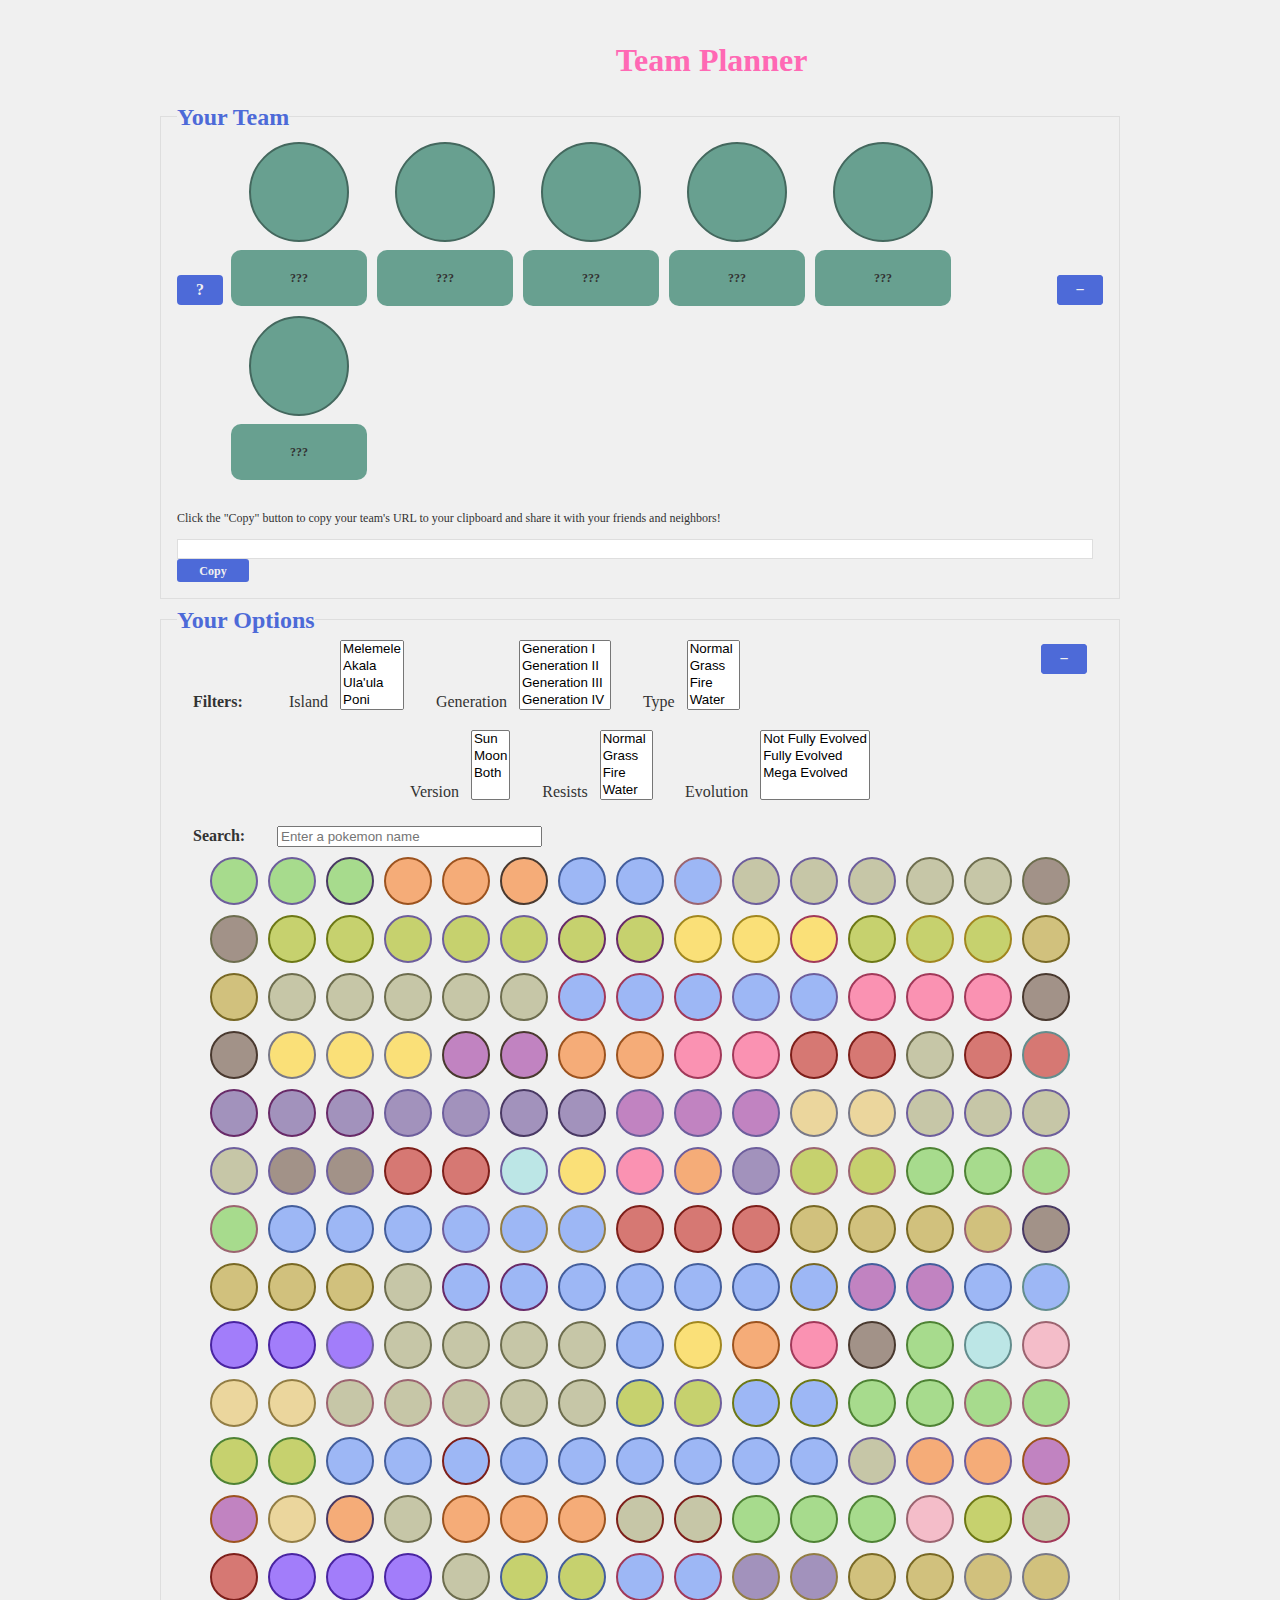
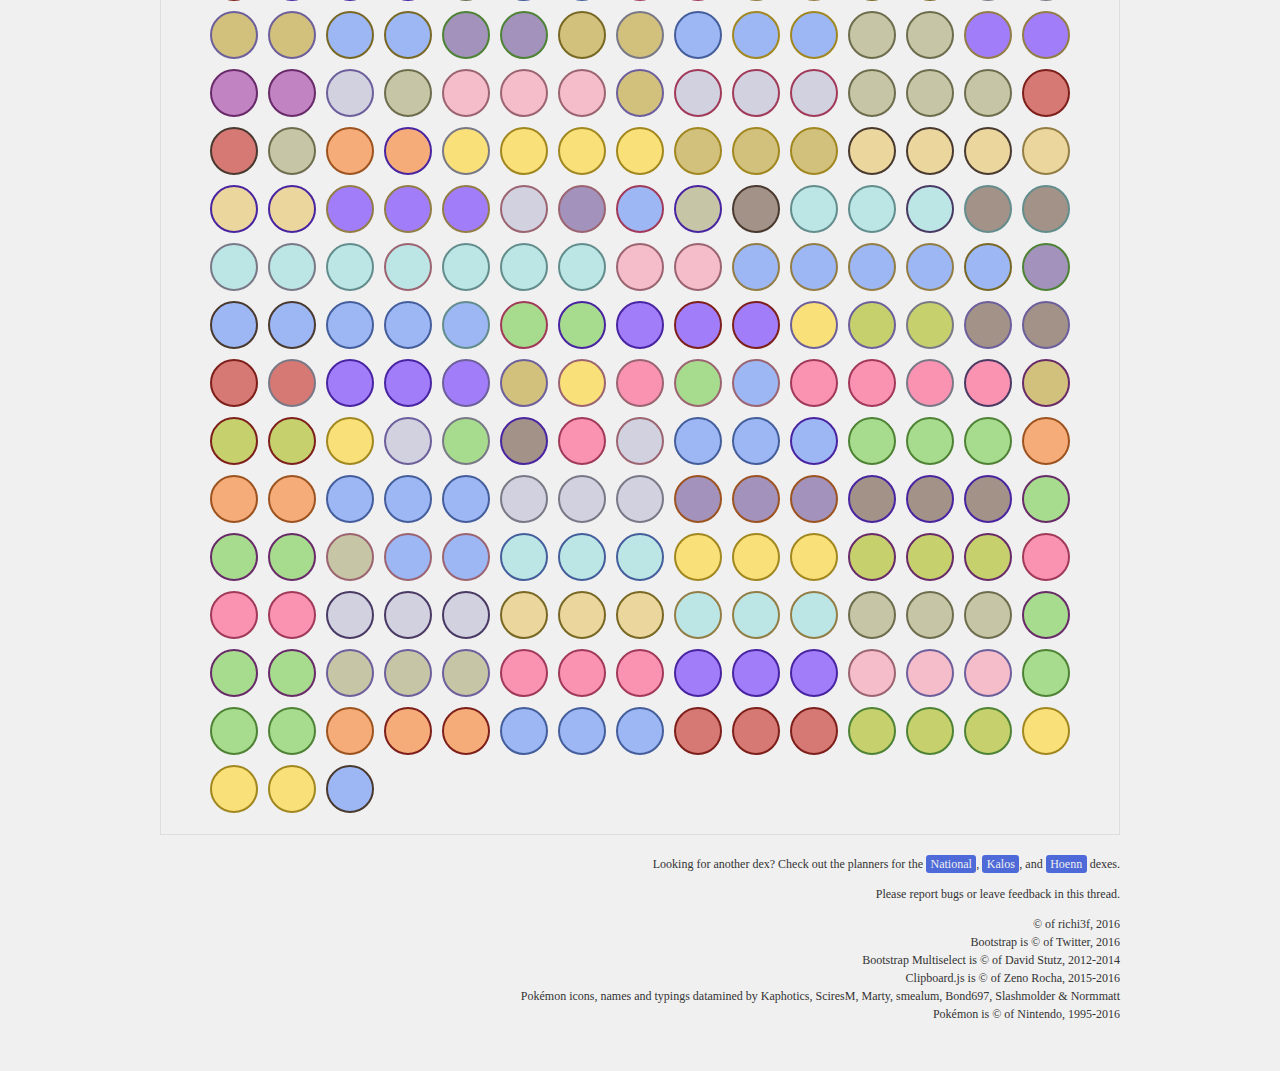
==== commit 35b60028: "Add search input for new search functionality" ====
--- a/index.html
+++ b/index.html
@@ -2,7 +2,6 @@
 
 <html lang="en">
 <head>
-    <link rel='shortcut icon' href='static/pokeball.png' type='image/png'/ >
     <title>Pokémon Sun &amp; Pokémon Moon Team Planner</title>
     <meta name="description" content="A team planner tool for the upcoming Pokémon Sun &amp; Pokémon Moon.">
     <meta charset="utf-8">
@@ -414,6 +413,10 @@
                     </select>
                 </div>
             </div>
+            <div class="form-inline search">
+				<h3>Search</h3>
+				<input type="text" id="search-filter" class="form-control" size="30" placeholder="Enter a pokemon name" />
+			</div>
         </div>
         <ol class="picker">
             <li class="gen7 island1 nfe grass1 flying2"><a href="#" class="menu-sprite rowlet">Rowlet</a>
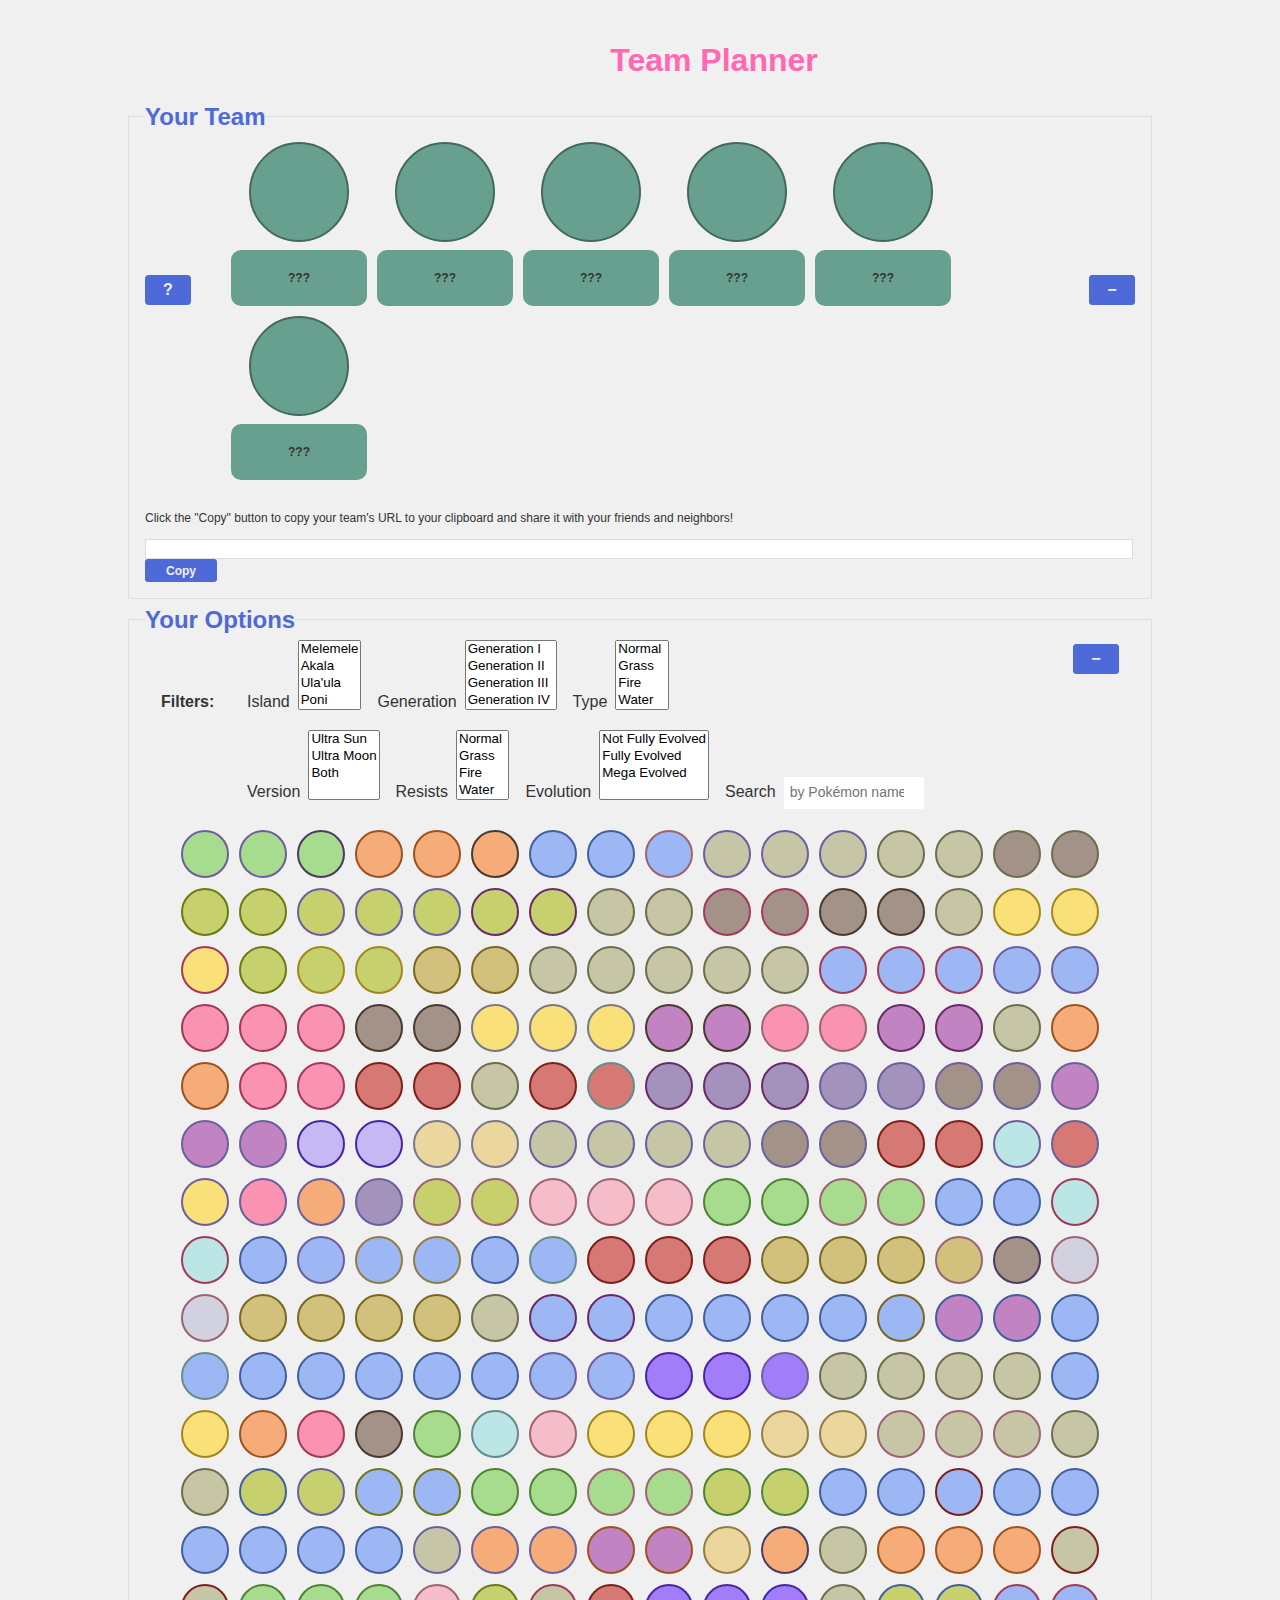
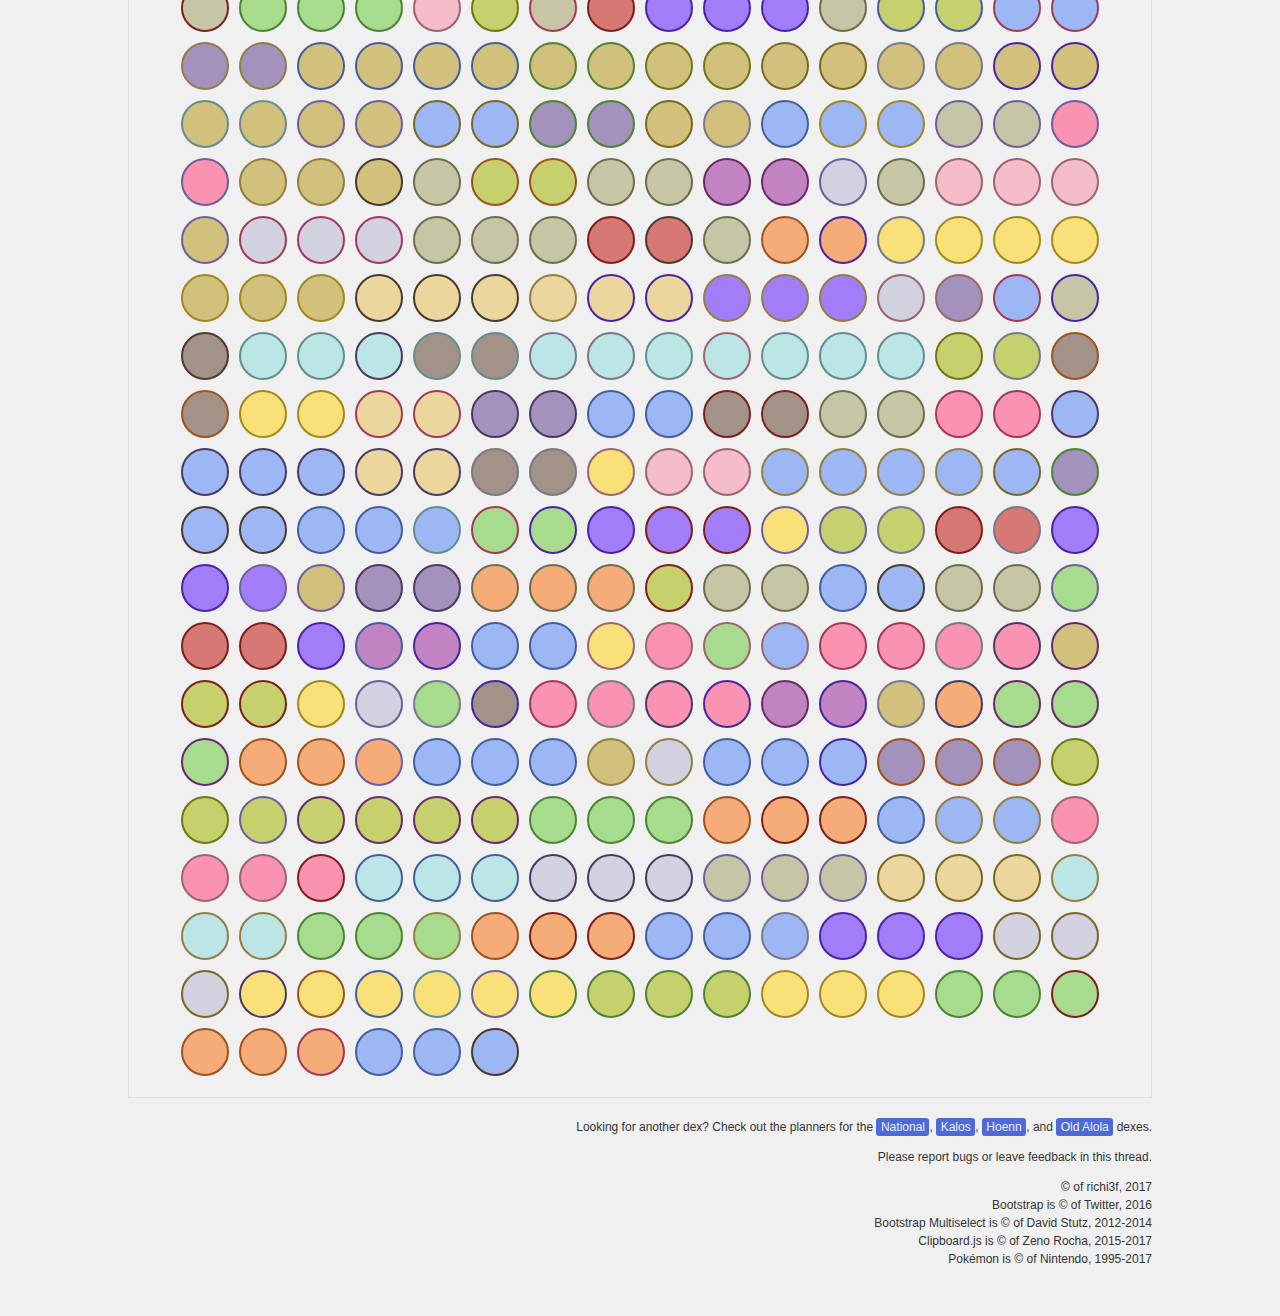
==== commit 7fe25807: "Prepend "Alolan"" ====
--- a/index.html
+++ b/index.html
@@ -2,8 +2,8 @@
 
 <html lang="en">
 <head>
-    <title>Pokémon Sun &amp; Pokémon Moon Team Planner</title>
-    <meta name="description" content="A team planner tool for the upcoming Pokémon Sun &amp; Pokémon Moon.">
+    <title>Pokémon Ultra Sun &amp; Pokémon Ultra Moon Team Planner</title>
+    <meta name="description" content="A team planner tool for Pokémon Ultra Sun &amp; Pokémon Ultra Moon.">
     <meta charset="utf-8">
     <link href="static/bootstrap.min.css" rel="stylesheet">
     <link href="static/style.css" rel="stylesheet">
@@ -20,13 +20,13 @@
 
 <body>
 
-<article id="alola-dex">
+<article id="new-alola-dex">
     <div id="loader">
         <img src="static/pokeball.png">
         <img src="static/art.png" class="hidden">
         <img src="static/menusprites.png" class="hidden">
     </div>
-    <h1 title="Pokémon Sun &amp; Pokémon Moon Team Planner">Team Planner</h1>
+    <h1 title="Pokémon Ultra Sun &amp; Pokémon Ultra Moon Team Planner">Team Planner</h1>
     <section id="team">
         <h2>Your Team</h2>
         <ul class="picked">
@@ -326,8 +326,8 @@
         <div id="filters">
             <h3>Filters</h3><!--
             --><div class="filter">
-                <label for="island-filter">Island</label>
-                <select id="island-filter" multiple>
+                <label for="island-filter">Island</label><!--
+                --><select id="island-filter" multiple>
                     <option value="island1">Melemele</option>
                     <option value="island2">Akala</option>
                     <option value="island3">Ula'ula</option>
@@ -336,8 +336,8 @@
                 </select>
             </div><!--
             --><div class="filter">
-                <label for="gen-filter">Generation</label>
-                <select id="gen-filter" multiple>
+                <label for="gen-filter">Generation</label><!--
+                --><select id="gen-filter" multiple>
                     <option value="gen1">Generation I</option>
                     <option value="gen2">Generation II</option>
                     <option value="gen3">Generation III</option>
@@ -348,8 +348,8 @@
                 </select>
             </div><!--
             --><div class="filter">
-                <label for="type-filter">Type</label>
-                <select id="type-filter" multiple>
+                <label for="type-filter">Type</label><!--
+                --><select id="type-filter" multiple>
                     <option value="normal">Normal</option>
                     <option value="grass">Grass</option>
                     <option value="fire">Fire</option>
@@ -374,16 +374,16 @@
             --><a href="#" class="button hidden" title="Hide extra filters">−</a><!--
             --><div class="more">
                 <div class="filter hidden">
-                    <label for="version-filter">Version</label>
-                    <select id="version-filter" multiple>
-                        <option value="sun">Sun</option>
-                        <option value="moon">Moon</option>
+                    <label for="version-filter">Version</label><!--
+                    --><select id="version-filter" multiple>
+                        <option value="sun">Ultra Sun</option>
+                        <option value="moon">Ultra Moon</option>
                         <option value="both">Both</option>
                     </select>
                 </div><!--
                 --><div class="filter hidden">
-                    <label for="resistance-filter">Resists</label>
-                    <select id="resistance-filter" multiple>
+                    <label for="resistance-filter">Resists</label><!--
+                    --><select id="resistance-filter" multiple>
                         <option value="normal">Normal</option>
                         <option value="grass">Grass</option>
                         <option value="fire">Fire</option>
@@ -405,18 +405,17 @@
                     </select>
                 </div><!--
                 --><div class="filter hidden">
-                    <label for="evolution-filter">Evolution</label>
-                    <select id="evolution-filter" multiple>
+                    <label for="evolution-filter">Evolution</label><!--
+                    --><select id="evolution-filter" multiple>
                         <option value="nfe">Not Fully Evolved</option>
                         <option value="fe">Fully Evolved</option>
                         <option value="mega">Mega Evolved</option>
                     </select>
+                </div><!--
+                --><div class="filter hidden">
+                    <label for="search-bar">Search</label><input id="search-bar" type="search" placeholder="by Pokémon name">
                 </div>
             </div>
-            <div class="form-inline search">
-				<h3>Search</h3>
-				<input type="text" id="search-filter" class="form-control" size="30" placeholder="Enter a pokemon name" />
-			</div>
         </div>
         <ol class="picker">
             <li class="gen7 island1 nfe grass1 flying2"><a href="#" class="menu-sprite rowlet">Rowlet</a>
@@ -433,8 +432,8 @@
             <li class="gen7 island1 island2 island3 island4 normal1 flying2"><a href="#" class="menu-sprite toucannon">Toucannon</a>
             <li class="gen7 island1 island2 island3 island4 nfe normal1"><a href="#" class="menu-sprite yungoos">Yungoos</a>
             <li class="gen7 island1 island2 island3 island4 normal1"><a href="#" class="menu-sprite gumshoos">Gumshoos</a>
-            <li class="gen1 island1 island2 island3 island4 nfe dark1 normal2"><a href="#" class="menu-sprite rattata-alola">Rattata</a>
-            <li class="gen1 island1 island2 island3 island4 dark1 normal2"><a href="#" class="menu-sprite raticate-alola">Raticate</a>
+            <li class="gen1 island1 island2 island3 island4 nfe dark1 normal2"><a href="#" class="menu-sprite rattata"-alola">Alolan Rattata</a>
+            <li class="gen1 island1 island2 island3 island4 dark1 normal2"><a href="#" class="menu-sprite raticate-alola">Alolan Raticate</a>
             <li class="gen1 island1 island2 nfe bug1"><a href="#" class="menu-sprite caterpie">Caterpie</a>
             <li class="gen1 island1 island2 nfe bug1"><a href="#" class="menu-sprite metapod">Metapod</a>
             <li class="gen1 island1 island2 bug1 flying2"><a href="#" class="menu-sprite butterfree">Butterfree</a>
@@ -442,9 +441,17 @@
             <li class="gen2 island1 island3 bug1 flying2"><a href="#" class="menu-sprite ledian">Ledian</a>
             <li class="gen2 island1 island3 bug1 nfe poison2"><a href="#" class="menu-sprite spinarak">Spinarak</a>
             <li class="gen2 island1 island3 bug1 poison2"><a href="#" class="menu-sprite ariados">Ariados</a>
+            <li class="gen4 island1 island4 nfe normal1"><a href="#" class="menu-sprite buneary">Buneary</a>
+            <li class="gen4 island1 island4 normal1"><a href="#" class="menu-sprite lopunny">Lopunny</a>
+            <li class="gen4 island1 gen6 normal1 fighting2 filtered"><a href="#" class="menu-sprite lopunny-mega">Mega Lopunny</a>
+            <li class="gen6 island1 nfe dark1 psychic2"><a href="#" class="menu-sprite inkay">Inkay</a>
+            <li class="gen6 island1 dark1 psychic2"><a href="#" class="menu-sprite malamar">Malamar</a>
+            <li class="gen5 island1 island4 nfe dark1"><a href="#" class="menu-sprite zorua">Zorua</a>
+            <li class="gen5 island1 island4 dark1"><a href="#" class="menu-sprite zoroark">Zoroark</a>
+            <li class="gen6 island1 normal1"><a href="#" class="menu-sprite furfrou">Furfrou</a>
             <li class="gen2 island1 nfe electric1"><a href="#" class="menu-sprite pichu">Pichu</a>
             <li class="gen1 island1 nfe electric1"><a href="#" class="menu-sprite pikachu">Pikachu</a>
-            <li class="gen1 island1 electric1 psychic2"><a href="#" class="menu-sprite raichu-alola">Raichu</a>
+            <li class="gen1 island1 electric1 psychic2"><a href="#" class="menu-sprite raichu-alola">Alolan Raichu</a>
             <li class="gen7 island1 island2 island3 nfe bug1"><a href="#" class="menu-sprite grubbin">Grubbin</a>
             <li class="gen7 island1 island2 island3 nfe bug1 electric2"><a href="#" class="menu-sprite charjabug">Charjabug</a>
             <li class="gen7 island1 island2 island3 bug1 electric2 levitate"><a href="#" class="menu-sprite vikavolt">Vikavolt</a>
@@ -465,13 +472,18 @@
             <li class="gen1 island1 nfe psychic1"><a href="#" class="menu-sprite kadabra">Kadabra</a>
             <li class="gen1 island1 psychic1"><a href="#" class="menu-sprite alakazam">Alakazam</a>
             <li class="gen1 island1 psychic1 filtered"><a href="#" class="menu-sprite alakazam-mega">Mega Alakazam</a>
-            <li class="gen1 island1 island3 nfe dark1"><a href="#" class="menu-sprite meowth-alola">Meowth</a>
-            <li class="gen1 island1 island3 dark1"><a href="#" class="menu-sprite persian-alola">Persian</a>
+            <li class="gen1 island1 island3 nfe dark1"><a href="#" class="menu-sprite meowth-alola">Alolan Meowth</a>
+            <li class="gen1 island1 island3 dark1"><a href="#" class="menu-sprite persian-alola">Alolan Persian</a>
             <li class="gen1 island1 island3 nfe electric1 steel2"><a href="#" class="menu-sprite magnemite">Magnemite</a>
             <li class="gen1 island1 island3 nfe electric1 steel2"><a href="#" class="menu-sprite magneton">Magneton</a>
             <li class="gen4 island1 island3 electric1 steel2"><a href="#" class="menu-sprite magnezone">Magnezone</a>
-            <li class="gen1 island1 island3 nfe poison1 dark2"><a href="#" class="menu-sprite grimer-alola">Grimer</a>
-            <li class="gen1 island1 island3 poison1 dark2"><a href="#" class="menu-sprite muk-alola">Muk</a>
+            <li class="gen1 island1 island3 nfe poison1 dark2"><a href="#" class="menu-sprite grimer-alola">Alolan Grimer</a>
+            <li class="gen1 island1 island3 poison1 dark2"><a href="#" class="menu-sprite muk-alola">Alolan Muk</a>
+            <li class="gen4 nfe psychic1 fairy2"><a href="#" class="menu-sprite mime-jr">Mime Jr.</a>
+            <li class="gen1 psychic1 fairy2"><a href="#" class="menu-sprite mr-mime">Mr. Mime</a>
+            <li class="gen1 nfe poison1"><a href="#" class="menu-sprite ekans">Ekans</a>
+            <li class="gen1 poison1"><a href="#" class="menu-sprite arbok">Arbok</a>
+            <li class="gen2 normal1"><a href="#" class="menu-sprite dunsparce">Dunsparce</a>
             <li class="gen1 island1 nfe fire1"><a href="#" class="menu-sprite growlithe">Growlithe</a>
             <li class="gen1 island1 fire1"><a href="#" class="menu-sprite arcanine">Arcanine</a>
             <li class="gen1 island1 island4 nfe psychic1"><a href="#" class="menu-sprite drowzee">Drowzee</a>
@@ -487,13 +499,15 @@
             <li class="gen1 island1 island2 island3 ghost1 poison2 filtered"><a href="#" class="menu-sprite gengar-mega">Mega Gengar</a>
             <li class="gen4 island1 nfe ghost1 flying2"><a href="#" class="menu-sprite drifloon">Drifloon</a>
             <li class="gen4 island1 ghost1 flying2"><a href="#" class="menu-sprite drifblim">Drifblim</a>
-            <li class="gen2 island1 nfe ghost1 levitate"><a href="#" class="menu-sprite misdreavus">Misdreavus</a>
-            <li class="gen4 island1 ghost1 levitate"><a href="#" class="menu-sprite mismagius">Mismagius</a>
+            <li class="gen2 island1 nfe dark1 flying2"><a href="#" class="menu-sprite murkrow">Murkrow</a>
+            <li class="gen4 island1 dark1 flying2"><a href="#" class="menu-sprite honchkrow">Honchkrow</a>
             <li class="gen1 island1 island2 island3 island4 nfe poison1 flying2"><a href="#" class="menu-sprite zubat">Zubat</a>
             <li class="gen1 island1 island2 island3 island4 nfe poison1 flying2"><a href="#" class="menu-sprite golbat">Golbat</a>
             <li class="gen2 island1 island2 island3 island4 poison1 flying2"><a href="#" class="menu-sprite crobat">Crobat</a>
-            <li class="gen1 island1 island2 island3 island4 nfe ground1 steel2"><a href="#" class="menu-sprite diglett-alola">Diglett</a>
-            <li class="gen1 island1 island2 island3 island4 ground1 steel2"><a href="#" class="menu-sprite dugtrio-alola">Dugtrio</a>
+            <li class="gen6 island1 nfe flying1 dragon2"><a href="#" class="menu-sprite noibat">Noibat</a>
+            <li class="gen6 island1 flying1 dragon2"><a href="#" class="menu-sprite noivern">Noivern</a>
+            <li class="gen1 island1 island2 island3 island4 nfe ground1 steel2"><a href="#" class="menu-sprite diglett-alola">Alolan Diglett</a>
+            <li class="gen1 island1 island2 island3 island4 ground1 steel2"><a href="#" class="menu-sprite dugtrio-alola">Alolan Dugtrio</a>
             <li class="gen1 island1 nfe normal1 island3 flying2"><a href="#" class="menu-sprite spearow">Spearow</a>
             <li class="gen1 island1 normal1 island3 flying2"><a href="#" class="menu-sprite fearow">Fearow</a>
             <li class="gen5 island1 island4 sun nfe normal1 flying2"><a href="#" class="menu-sprite rufflet">Rufflet</a>
@@ -503,23 +517,31 @@
             <li class="gen1 island1 island4 nfe fighting1"><a href="#" class="menu-sprite mankey">Mankey</a>
             <li class="gen1 island1 island4 fighting1"><a href="#" class="menu-sprite primeape">Primeape</a>
             <li class="gen2 island1 ice1 flying2"><a href="#" class="menu-sprite delibird">Delibird</a>
+            <li class="gen6 island1 fighting1 flying2"><a href="#" class="menu-sprite hawlucha">Hawlucha</a>
             <li class="gen7 island1 electric1 flying2"><a href="#" class="menu-sprite oricorio">Oricorio</a>
             <li class="gen7 island2 psychic1 flying2"><a href="#" class="menu-sprite oricorio-pa-u">Oricorio</a>
             <li class="gen7 island3 fire1 flying2"><a href="#" class="menu-sprite oricorio-baile">Oricorio </a>
             <li class="gen7 island4 ghost1 flying2"><a href="#" class="menu-sprite oricorio-sensu">Oricorio</a>
             <li class="gen7 island1 island3 island4 nfe bug1 fairy2"><a href="#" class="menu-sprite cutiefly">Cutiefly</a>
             <li class="gen7 island1 island3 island4 bug1 fairy2"><a href="#" class="menu-sprite ribombee">Ribombee</a>
+            <li class="gen6 island1 nfe fairy1"><a href="#" class="menu-sprite flabebe">Flabébé</a>
+            <li class="gen6 island1 nfe fairy1"><a href="#" class="menu-sprite floette">Floette</a>
+            <li class="gen6 island1 fairy1"><a href="#" class="menu-sprite florges">Florges</a>
             <li class="gen5 island1 island3 island4 moon nfe grass1"><a href="#" class="menu-sprite petilil">Petilil</a>
             <li class="gen5 island1 island3 island4 moon grass1"><a href="#" class="menu-sprite lilligant">Lilligant</a>
             <li class="gen5 island1 island3 island4 sun nfe grass1 fairy2"><a href="#" class="menu-sprite cottonee">Cottonee</a>
             <li class="gen5 island1 island3 island4 sun grass1 fairy2"><a href="#" class="menu-sprite whimsicott">Whimsicott</a>
             <li class="gen1 island1 island2 island3 island4 nfe water1"><a href="#" class="menu-sprite psyduck">Psyduck</a>
             <li class="gen1 island1 island2 island3 island4 water1"><a href="#" class="menu-sprite golduck">Golduck</a>
+            <li class="gen2 island1 nfe ice1 psychic2"><a href="#" class="menu-sprite smoochum">Smoochum</a>
+            <li class="gen1 island1 ice1 psychic2"><a href="#" class="menu-sprite jynx">Jynx</a>
             <li class="gen1 island1 island2 island3 island4 nfe water1"><a href="#" class="menu-sprite magikarp">Magikarp</a>
             <li class="gen1 island1 island2 island3 island4 water1 flying2"><a href="#" class="menu-sprite gyarados">Gyarados</a>
             <li class="gen1 island1 island2 island3 island4 water1 dark2 filtered"><a href="#" class="menu-sprite gyarados-mega">Mega Gyarados</a>
             <li class="gen3 island1 island2 island4 nfe water1 ground2"><a href="#" class="menu-sprite barboach">Barboach</a>
             <li class="gen3 island1 island2 island4 water1 ground2"><a href="#" class="menu-sprite whiscash">Whiscash</a>
+            <li class="gen1 island1 nfe water1"><a href="#" class="menu-sprite seel">Seel</a>
+            <li class="gen1 island1 water1 ice2"><a href="#" class="menu-sprite dewgong">Dewgong</a>
             <li class="gen1 island1 island4 nfe fighting1"><a href="#" class="menu-sprite machop">Machop</a>
             <li class="gen1 island1 island4 nfe fighting1"><a href="#" class="menu-sprite machoke">Machoke</a>
             <li class="gen1 island1 island4 fighting1"><a href="#" class="menu-sprite machamp">Machamp</a>
@@ -529,9 +551,12 @@
             <li class="gen6 island1 island4 rock1 fairy2"><a href="#" class="menu-sprite carbink">Carbink</a>
             <li class="gen3 island1 island4 dark1 ghost2"><a href="#" class="menu-sprite sableye">Sableye</a>
             <li class="gen3 island1 island4 dark1 ghost2 filtered"><a href="#" class="menu-sprite sableye-mega">Mega Sableye</a>
+            <li class="gen3 island1 steel1 fairy2"><a href="#" class="menu-sprite mawile">Mawile</a>
+            <li class="gen3 island1 gen6 steel1 fairy2"><a href="#" class="menu-sprite mawile-mega">Mega Mawile</a>
             <li class="gen7 island1 island4 nfe rock1"><a href="#" class="menu-sprite rockruff">Rockruff</a>
             <li class="gen7 island1 island4 sun rock1"><a href="#" class="menu-sprite lycanroc">Lycanroc</a>
             <li class="gen7 island1 island4 moon rock1"><a href="#" class="menu-sprite lycanroc-midnight">Lycanroc</a>
+            <li class="gen7 island1 island4 rock1"><a href="#" class="menu-sprite lycanroc-dusk">Lycanroc</a>
             <li class="gen3 island1 normal1"><a href="#" class="menu-sprite spinda">Spinda</a>
             <li class="gen1 island1 island2 island3 island4 nfe water1 poison2"><a href="#" class="menu-sprite tentacool">Tentacool</a>
             <li class="gen1 island1 island2 island3 island4 water1 poison2"><a href="#" class="menu-sprite tentacruel">Tentacruel</a>
@@ -544,6 +569,13 @@
             <li class="gen7 island1 island2 poison1 water2"><a href="#" class="menu-sprite toxapex">Toxapex</a>
             <li class="gen1 island1 nfe water1"><a href="#" class="menu-sprite shellder">Shellder</a>
             <li class="gen1 island1 water1 ice2"><a href="#" class="menu-sprite cloyster">Cloyster</a>
+            <li class="gen3 island1 nfe water1"><a href="#" class="menu-sprite clamperl">Clamperl</a>
+            <li class="gen3 island1 water1"><a href="#" class="menu-sprite huntail">Huntail</a>
+            <li class="gen3 island1 water1"><a href="#" class="menu-sprite gorebyss">Gorebyss</a>
+            <li class="gen2 island1 nfe water1"><a href="#" class="menu-sprite remoraid">Remoraid</a>
+            <li class="gen2 island1 water1"><a href="#" class="menu-sprite octillery">Octillery</a>
+            <li class="gen4 island1 nfe water1 flying2"><a href="#" class="menu-sprite mantyke">Mantyke</a>
+            <li class="gen2 island1 water1 flying2"><a href="#" class="menu-sprite mantine">Mantine</a>
             <li class="gen3 island1 nfe dragon1"><a href="#" class="menu-sprite bagon">Bagon</a>
             <li class="gen3 island1 nfe dragon1"><a href="#" class="menu-sprite shelgon">Shelgon</a>
             <li class="gen3 island1 dragon1 flying2"><a href="#" class="menu-sprite salamence">Salamence</a>
@@ -560,6 +592,10 @@
             <li class="gen4 island2 grass1"><a href="#" class="menu-sprite leafeon">Leafeon</a>
             <li class="gen4 island2 ice1"><a href="#" class="menu-sprite glaceon">Glaceon</a>
             <li class="gen6 island2 fairy1"><a href="#" class="menu-sprite sylveon">Sylveon</a>
+            <li class="gen2 island2 nfe electric1"><a href="#" class="menu-sprite mareep">Mareep</a>
+            <li class="gen2 island2 nfe electric1"><a href="#" class="menu-sprite flaaffy">Flaaffy</a>
+            <li class="gen2 island2 electric1"><a href="#" class="menu-sprite ampharos">Ampharos</a>
+            <li class="gen2 island2 gen6 electric1 dragon2 filtered"><a href="#" class="menu-sprite ampharos-mega">Mega Ampharos</a>
             <li class="gen7 island2 island3 island4 nfe ground1"><a href="#" class="menu-sprite mudbray">Mudbray</a>
             <li class="gen7 island2 island3 island4 ground1"><a href="#" class="menu-sprite mudsdale">Mudsdale</a>
             <li class="gen2 island2 nfe normal1 fairy2"><a href="#" class="menu-sprite igglybuff">Igglybuff</a>
@@ -592,7 +628,7 @@
             <li class="gen7 island2 nfe poison1 fire2"><a href="#" class="menu-sprite salandit">Salandit</a>
             <li class="gen7 island2 poison1 fire2"><a href="#" class="menu-sprite salazzle">Salazzle</a>
             <li class="gen1 island2 nfe ground1"><a href="#" class="menu-sprite cubone">Cubone</a>
-            <li class="gen1 island2 fire1 ghost2"><a href="#" class="menu-sprite marowak-alola">Marowak</a>
+            <li class="gen1 island2 fire1 ghost2"><a href="#" class="menu-sprite marowak-alola">Alolan Marowak</a>
             <li class="gen1 island2 normal1"><a href="#" class="menu-sprite kangaskhan">Kangaskhan</a>
             <li class="gen1 island2 normal1 filtered"><a href="#" class="menu-sprite kangaskhan-mega">Mega Kangaskhan</a>
             <li class="gen2 island2 nfe fire1"><a href="#" class="menu-sprite magby">Magby</a>
@@ -618,10 +654,22 @@
             <li class="gen1 island2 water1 psychic2"><a href="#" class="menu-sprite starmie">Starmie</a>
             <li class="gen7 island2 nfe ghost1 ground2"><a href="#" class="menu-sprite sandygast">Sandygast</a>
             <li class="gen7 island2 ghost1 ground2"><a href="#" class="menu-sprite palossand">Palossand</a>
+            <li class="gen1 island2 nfe rock1 water2"><a href="#" class="menu-sprite omanyte">Omanyte</a>
+            <li class="gen1 island2 rock1 water2"><a href="#" class="menu-sprite omastar">Omastar</a>
+            <li class="gen1 island2 nfe rock1 water2"><a href="#" class="menu-sprite kabuto">Kabuto</a>
+            <li class="gen1 island2 rock1 water2"><a href="#" class="menu-sprite kabutops">Kabutops</a>
+            <li class="gen3 island2 nfe rock1 grass2"><a href="#" class="menu-sprite lileep">Lileep</a>
+            <li class="gen3 island2 rock1 grass2"><a href="#" class="menu-sprite cradily">Cradily</a>
+            <li class="gen3 island2 nfe rock1 bug2"><a href="#" class="menu-sprite anorith">Anorith</a>
+            <li class="gen3 island2 rock1 bug2"><a href="#" class="menu-sprite armaldo">Armaldo</a>
             <li class="gen4 island2 sun nfe rock1"><a href="#" class="menu-sprite cranidos">Cranidos</a>
             <li class="gen4 island2 sun rock1"><a href="#" class="menu-sprite rampardos">Rampardos</a>
             <li class="gen4 island2 moon nfe rock1 steel2"><a href="#" class="menu-sprite shieldon">Shieldon</a>
             <li class="gen4 island2 moon rock1 steel2"><a href="#" class="menu-sprite bastiodon">Bastiodon</a>
+            <li class="gen6 island2 nfe rock1 dragon2"><a href="#" class="menu-sprite tyrunt">Tyrunt</a>
+            <li class="gen6 island2 rock1 dragon2"><a href="#" class="menu-sprite tyrantrum">Tyrantrum</a>
+            <li class="gen6 island2 nfe rock1 ice2"><a href="#" class="menu-sprite amaura">Amaura</a>
+            <li class="gen6 island2 rock1 ice2"><a href="#" class="menu-sprite aurorus">Aurorus</a>
             <li class="gen5 island2 moon nfe rock1 flying2"><a href="#" class="menu-sprite archen">Archen</a>
             <li class="gen5 island2 moon rock1 flying2"><a href="#" class="menu-sprite archeops">Archeops</a>
             <li class="gen5 island2 sun nfe water1 rock2"><a href="#" class="menu-sprite tirtouga">Tirtouga</a>
@@ -633,6 +681,17 @@
             <li class="gen7 island2 water1"><a href="#" class="menu-sprite pyukumuku">Pyukumuku</a>
             <li class="gen2 island2 nfe water1 electric2"><a href="#" class="menu-sprite chinchou">Chinchou</a>
             <li class="gen2 island2 water1 electric2"><a href="#" class="menu-sprite lanturn">Lanturn</a>
+            <li class="gen2 island2 nfe normal1 flying2"><a href="#" class="menu-sprite hoothoot">Hoothoot</a>
+            <li class="gen2 island2 normal1 flying2"><a href="#" class="menu-sprite noctowl">Noctowl</a>
+            <li class="gen2 island2 nfe psychic1 flying2"><a href="#" class="menu-sprite natu">Natu</a>
+            <li class="gen2 island2 psychic1 flying2"><a href="#" class="menu-sprite xatu">Xatu</a>
+            <li class="gen2 island2 nfe rock1 ground2"><a href="#" class="menu-sprite larvitar">Larvitar</a>
+            <li class="gen2 island2 nfe rock1 ground2"><a href="#" class="menu-sprite pupitar">Pupitar</a>
+            <li class="gen2 island2 rock1 dark2"><a href="#" class="menu-sprite tyranitar">Tyranitar</a>
+            <li class="gen2 gen6 island2 rock1 dark2 filtered"><a href="#" class="menu-sprite tyranitar-mega">Mega Tyranitar</a>
+            <li class="gen3 island2 normal1"><a href="#" class="menu-sprite kecleon">Kecleon</a>
+            <li class="gen5 island2 nfe bug1 fire2"><a href="#" class="menu-sprite larvesta">Larvesta</a>
+            <li class="gen5 island2 bug1 fire2"><a href="#" class="menu-sprite volcarona">Volcarona</a>
             <li class="gen7 island0 nfe normal1"><a href="#" class="menu-sprite type-null">Type: Null</a>
             <li class="gen7 island0 normal1"><a href="#" class="menu-sprite silvally">Silvally</a>
             <li class="gen7 island0 fighting1 filtered"><a href="#" class="menu-sprite silvally">Silvally</a>
@@ -652,8 +711,6 @@
             <li class="gen7 island0 dragon1 filtered"><a href="#" class="menu-sprite silvally">Silvally</a>
             <li class="gen7 island0 dark1 filtered"><a href="#" class="menu-sprite silvally">Silvally</a>
             <li class="gen7 island0 fairy1 filtered"><a href="#" class="menu-sprite silvally">Silvally</a>
-            <li class="gen6 island0 dragon1 ground2"><a href="#" class="menu-sprite zygarde-10">Zygarde</a>
-            <li class="gen6 island0 dragon1 ground2"><a href="#" class="menu-sprite zygarde">Zygarde</a>
             <li class="gen5 island3 nfe poison1"><a href="#" class="menu-sprite trubbish">Trubbish</a>
             <li class="gen5 island3 poison1"><a href="#" class="menu-sprite garbodor">Garbodor</a>
             <li class="gen2 island3 island4 steel1 flying2"><a href="#" class="menu-sprite skarmory">Skarmory</a>
@@ -678,9 +735,9 @@
             <li class="gen2 island3 nfe electric1"><a href="#" class="menu-sprite elekid">Elekid</a>
             <li class="gen1 island3 nfe electric1"><a href="#" class="menu-sprite electabuzz">Electabuzz</a>
             <li class="gen4 island3 electric1"><a href="#" class="menu-sprite electivire">Electivire</a>
-            <li class="gen1 island3 nfe rock1 electric2"><a href="#" class="menu-sprite geodude-alola">Geodude</a>
-            <li class="gen1 island3 nfe rock1 electric2"><a href="#" class="menu-sprite graveler-alola">Graveler</a>
-            <li class="gen1 island3 rock1 electric2"><a href="#" class="menu-sprite golem-alola">Golem</a>
+            <li class="gen1 island3 nfe rock1 electric2"><a href="#" class="menu-sprite geodude-alola">Alolan Geodude</a>
+            <li class="gen1 island3 nfe rock1 electric2"><a href="#" class="menu-sprite graveler-alola">Alolan Graveler</a>
+            <li class="gen1 island3 rock1 electric2"><a href="#" class="menu-sprite golem-alola">Alolan Golem</a>
             <li class="gen5 island3 nfe ground1 dark2"><a href="#" class="menu-sprite sandile">Sandile</a>
             <li class="gen5 island3 nfe ground1 dark2"><a href="#" class="menu-sprite krokorok">Krokorok</a>
             <li class="gen5 island3 ground1 dark2"><a href="#" class="menu-sprite krookodile">Krookodile</a>
@@ -703,13 +760,43 @@
             <li class="gen4 island3 ice1 ghost2"><a href="#" class="menu-sprite froslass">Froslass</a>
             <li class="gen2 island3 nfe dark1 ice2"><a href="#" class="menu-sprite sneasel">Sneasel</a>
             <li class="gen4 island3 dark1 ice2"><a href="#" class="menu-sprite weavile">Weavile</a>
-            <li class="gen1 island3 moon nfe ice1 steel2"><a href="#" class="menu-sprite sandshrew-alola">Sandshrew</a>
-            <li class="gen1 island3 moon ice1 steel2"><a href="#" class="menu-sprite sandslash-alola">Sandslash</a>
-            <li class="gen1 island3 sun nfe ice1"><a href="#" class="menu-sprite vulpix-alola">Vulpix</a>
-            <li class="gen1 island3 sun ice1 fairy2"><a href="#" class="menu-sprite ninetales-alola">Ninetales</a>
+            <li class="gen1 island3 moon nfe ice1 steel2"><a href="#" class="menu-sprite sandshrew-alola">Alolan Sandshrew</a>
+            <li class="gen1 island3 moon ice1 steel2"><a href="#" class="menu-sprite sandslash-alola">Alolan Sandslash</a>
+            <li class="gen1 island3 sun nfe ice1"><a href="#" class="menu-sprite vulpix-alola">Alolan Vulpix</a>
+            <li class="gen1 island3 sun ice1 fairy2"><a href="#" class="menu-sprite ninetales-alola">Alolan Ninetales</a>
             <li class="gen5 island3 nfe ice1"><a href="#" class="menu-sprite vanillite">Vanillite</a>
             <li class="gen5 island3 nfe ice1"><a href="#" class="menu-sprite vanillish">Vanillish</a>
             <li class="gen5 island3 ice1"><a href="#" class="menu-sprite vanilluxe">Vanilluxe</a>
+            <li class="gen2 island3 nfe bug1"><a href="#" class="menu-sprite pineco">Pineco</a>
+            <li class="gen2 island3 bug1 steel2"><a href="#" class="menu-sprite forretress">Forretress</a>
+            <li class="gen2 island3 sun nfe dark1 fire2"><a href="#" class="menu-sprite houndour">Houndour</a>
+            <li class="gen2 island3 sun dark1 fire2"><a href="#" class="menu-sprite houndoom">Houndoom</a>
+            <li class="gen2 gen6 island3 sun dark1 fire2 filtered"><a href="#" class="menu-sprite houndoom-mega">Mega Houndoom</a>
+            <li class="gen3 island3 moon nfe electric1"><a href="#" class="menu-sprite electrike">Electrike</a>
+            <li class="gen3 island3 moon electric1"><a href="#" class="menu-sprite manectric">Manectric</a>
+            <li class="gen3 gen6 island3 moon electric1 filtered"><a href="#" class="menu-sprite manectric-mega">Mega Manectric</a>
+            <li class="gen3 island3 nfe ground1 psychic2 levitate"><a href="#" class="menu-sprite baltoy">Baltoy</a>
+            <li class="gen3 island3 ground1 psychic2 levitate"><a href="#" class="menu-sprite claydol">Claydol</a>
+            <li class="gen3 island3 nfe ghost1"><a href="#" class="menu-sprite shuppet">Shuppet</a>
+            <li class="gen3 island3 ghost1"><a href="#" class="menu-sprite banette">Banette</a>
+            <li class="gen3 gen6 island3 ghost1 filtered"><a href="#" class="menu-sprite banette-mega">Mega Banette</a>
+            <li class="gen5 island3 sun water1"><a href="#" class="menu-sprite basculin">Basculin</a>
+            <li class="gen5 island3 moon water1"><a href="#" class="menu-sprite basculin-blue-striped">Basculin</a>
+            <li class="gen5 island3 nfe dark1 fighting2"><a href="#" class="menu-sprite scraggy">Scraggy</a>
+            <li class="gen5 island3 dark1 fighting2"><a href="#" class="menu-sprite scrafty">Scrafty</a>
+            <li class="gen5 island3 nfe normal1"><a href="#" class="menu-sprite minccino">Minccino</a>
+            <li class="gen5 island3 normal1"><a href="#" class="menu-sprite cinccino">Cinccino</a>
+            <li class="gen5 island3 nfe psychic1"><a href="#" class="menu-sprite elgyem">Elgyem</a>
+            <li class="gen5 island3 psychic1"><a href="#" class="menu-sprite beheeyem">Beheeyem</a>
+            <li class="gen5 island3 nfe water1 ghost2"><a href="#" class="menu-sprite frillish">Frillish</a>
+            <li class="gen5 island3 nfe water1 ghost2"><a href="#" class="menu-sprite frillish-male">Frillish</a>
+            <li class="gen5 island3 water1 ghost2"><a href="#" class="menu-sprite jellicent">Jellicent</a>
+            <li class="gen5 island3 water1 ghost2"><a href="#" class="menu-sprite jellicent-male">Jellicent</a>
+            <li class="gen5 island3 sun nfe ground1 ghost2"><a href="#" class="menu-sprite golett">Golett</a>
+            <li class="gen5 island3 sun ground1 ghost2"><a href="#" class="menu-sprite golurk">Golurk</a>
+            <li class="gen5 island3 moon nfe dark1 steel2"><a href="#" class="menu-sprite pawniard">Pawniard</a>
+            <li class="gen5 island3 moon dark1 steel2"><a href="#" class="menu-sprite bisharp">Bisharp</a>
+            <li class="gen6 island3 electric1 fairy2"><a href="#" class="menu-sprite dedenne">Dedenne</a>
             <li class="gen2 island4 nfe fairy1"><a href="#" class="menu-sprite snubbull">Snubbull</a>
             <li class="gen2 island4 fairy1"><a href="#" class="menu-sprite granbull">Granbull</a>
             <li class="gen4 island4 nfe water1 ground2"><a href="#" class="menu-sprite shellos">Shellos</a>
@@ -725,7 +812,7 @@
             <li class="gen3 island4 water1"><a href="#" class="menu-sprite wailord">Wailord</a>
             <li class="gen1 island4 water1 ice2"><a href="#" class="menu-sprite lapras">Lapras</a>
             <li class="gen1 island4 nfe grass1 psychic2"><a href="#" class="menu-sprite exeggcute">Exeggcute</a>
-            <li class="gen1 island4 grass1 dragon2"><a href="#" class="menu-sprite exeggutor-alola">Exeggutor</a>
+            <li class="gen1 island4 grass1 dragon2"><a href="#" class="menu-sprite exeggutor-alola">Alolan Exeggutor</a>
             <li class="gen7 island4 nfe dragon1"><a href="#" class="menu-sprite jangmo-o">Jangmo-o</a>
             <li class="gen7 island4 nfe dragon1 fighting2"><a href="#" class="menu-sprite hakamo-o">Hakamo-o</a>
             <li class="gen7 island4 dragon1 fighting2"><a href="#" class="menu-sprite kommo-o">Kommo-o</a>
@@ -733,8 +820,6 @@
             <li class="gen1 island4 nfe bug1 flying2"><a href="#" class="menu-sprite scyther">Scyther</a>
             <li class="gen2 island4 bug1 steel2"><a href="#" class="menu-sprite scizor">Scizor</a>
             <li class="gen2 island4 bug1 steel2 filtered"><a href="#" class="menu-sprite scizor-mega">Mega Scizor</a>
-            <li class="gen2 island4 nfe dark1 flying2"><a href="#" class="menu-sprite murkrow">Murkrow</a>
-            <li class="gen4 island4 dark1 flying2"><a href="#" class="menu-sprite honchkrow">Honchkrow</a>
             <li class="gen4 island4 nfe fighting1"><a href="#" class="menu-sprite riolu">Riolu</a>
             <li class="gen4 island4 fighting1 steel2"><a href="#" class="menu-sprite lucario">Lucario</a>
             <li class="gen4 island4 fighting1 steel2 filtered"><a href="#" class="menu-sprite lucario-mega">Mega Lucario</a>
@@ -743,6 +828,27 @@
             <li class="gen1 island4 dragon1 flying2"><a href="#" class="menu-sprite dragonite">Dragonite</a>
             <li class="gen1 island4 rock1 flying2"><a href="#" class="menu-sprite aerodactyl">Aerodactyl</a>
             <li class="gen1 island4 rock1 flying2 filtered"><a href="#" class="menu-sprite aerodactyl-mega">Mega Aerodactyl</a>
+            <li class="gen2 island4 nfe ghost1 levitate"><a href="#" class="menu-sprite misdreavus">Misdreavus</a>
+            <li class="gen4 island4 ghost1 levitate"><a href="#" class="menu-sprite mismagius">Mismagius</a>
+            <li class="gen6 island4 nfe fire1 normal2"><a href="#" class="menu-sprite litleo">Litleo</a>
+            <li class="gen6 island4 fire1 normal2"><a href="#" class="menu-sprite pyroar">Pyroar</a>
+            <li class="gen6 island4 fire1 normal2"><a href="#" class="menu-sprite pyroar-male">Pyroar</a>
+            <li class="gen2 island4 bug1 fighting2"><a href="#" class="menu-sprite heracross">Heracross</a>
+            <li class="gen2 island4 gen6 bug1 fighting2 filtered"><a href="#" class="menu-sprite heracross-mega">Mega Heracross</a>
+            <li class="gen2 island4 nfe normal1"><a href="#" class="menu-sprite aipom">Aipom</a>
+            <li class="gen4 island4 normal1"><a href="#" class="menu-sprite ambipom">Ambipom</a>
+            <li class="gen3 island4 nfe water1"><a href="#" class="menu-sprite corphish">Corphish</a>
+            <li class="gen3 island4 water1 dark2"><a href="#" class="menu-sprite crawdaunt">Crawdaunt</a>
+            <li class="gen1 island4 nfe normal1"><a href="#" class="menu-sprite lickitung">Lickitung</a>
+            <li class="gen4 island4 normal1"><a href="#" class="menu-sprite lickilicky">Lickilicky</a>
+            <li class="gen3 island4 grass1 flying2"><a href="#" class="menu-sprite tropius">Tropius</a>
+            <li class="gen5 island4 nfe fighting1"><a href="#" class="menu-sprite mienfoo">Mienfoo</a>
+            <li class="gen5 island4 fighting1"><a href="#" class="menu-sprite mienshao">Mienshao</a>
+            <li class="gen5 island4 dragon1"><a href="#" class="menu-sprite druddigon">Druddigon</a>
+            <li class="gen6 island4 moon nfe poison1 water2"><a href="#" class="menu-sprite skrelp">Skrelp</a>
+            <li class="gen6 island4 moon poison1 dragon2"><a href="#" class="menu-sprite dragalge">Dragalge</a>
+            <li class="gen6 island4 sun nfe water1"><a href="#" class="menu-sprite clauncher">Clauncher</a>
+            <li class="gen6 island4 sun water1"><a href="#" class="menu-sprite clawitzer">Clawitzer</a>
             <li class="gen7 island1 electric1 fairy2"><a href="#" class="menu-sprite tapu-koko">Tapu Koko</a>
             <li class="gen7 island2 psychic1 fairy2"><a href="#" class="menu-sprite tapu-lele">Tapu Lele</a>
             <li class="gen7 island3 grass1 fairy2"><a href="#" class="menu-sprite tapu-bulu">Tapu Bulu</a>
@@ -759,105 +865,179 @@
             <li class="gen7 island0 sun grass1 steel2"><a href="#" class="menu-sprite kartana">Kartana</a>
             <li class="gen7 island0 dark1 dragon2"><a href="#" class="menu-sprite guzzlord">Guzzlord</a>
             <li class="gen7 island0 psychic1"><a href="#" class="menu-sprite necrozma">Necrozma</a>
-            <li class="gen7 island0 steel1 fairy2"><a href="#" class="menu-sprite magearna">Magearna</a>
-            <!--<li class="gen7 island0 fighting1 ghost2"><a href="#" class="menu-sprite marshadow">Marshadow</a>-->
+            <li class="gen7 island0 sun psychic1 steel2"><a href="#" class="menu-sprite necrozma-dusk-mane">Necrozma</a>
+            <li class="gen7 island0 moon psychic1 ghost2"><a href="#" class="menu-sprite necrozma-dawn-wings">Necrozma</a>
+            <li class="gen7 island0 psychic1 dragon2"><a href="#" class="menu-sprite necrozma-ultra">Ultra Necrozma</a>
+            <li class="gen7 island0 steel1 fairy2 filtered"><a href="#" class="menu-sprite magearna">Magearna</a>
+            <li class="gen7 island0 fighting1 ghost2 filtered"><a href="#" class="menu-sprite marshadow">Marshadow</a>
+            <li class="gen7 island0 nfe poison1"><a href="#" class="menu-sprite poipole">Poipole</a>
+            <li class="gen7 island0 poison1 dragon2"><a href="#" class="menu-sprite naganadel">Naganadel</a>
+            <li class="gen7 island0 rock1 steel2"><a href="#" class="menu-sprite stakataka">Stakataka</a>
+            <li class="gen7 island0 fire1 ghost2"><a href="#" class="menu-sprite blacephalon">Blacephalon</a>
+            <li class="gen7 island0 electric1 filtered"><a href="#" class="menu-sprite zeraora">Zeraora</a>
+            <li class="gen1 island1 nfe grass1 poison2"><a href="#" class="menu-sprite bulbasaur">Bulbasaur</a>
+            <li class="gen1 island1 nfe grass1 poison2"><a href="#" class="menu-sprite ivysaur">Ivysaur</a>
+            <li class="gen1 island1 grass1 poison2"><a href="#" class="menu-sprite venusaur">Venusaur</a>
+            <li class="gen1 gen6 island1 grass1 poison2 filtered"><a href="#" class="menu-sprite venusaur-mega">Mega Venusaur</a>
+            <li class="gen1 island1 nfe fire1"><a href="#" class="menu-sprite charmander">Charmander</a>
+            <li class="gen1 island1 nfe fire1"><a href="#" class="menu-sprite charmeleon">Charmeleon</a>
+            <li class="gen1 island1 fire1 flying2"><a href="#" class="menu-sprite charizard">Charizard</a>
+            <li class="gen1 gen6 island1 fire1 dragon2 filtered"><a href="#" class="menu-sprite charizard-mega-x">Mega Charizard X</a>
+            <li class="gen1 gen6 island1 fire1 flying2 filtered"><a href="#" class="menu-sprite charizard-mega-y">Mega Charizard Y</a>
+            <li class="gen1 island1 nfe water1"><a href="#" class="menu-sprite squirtle">Squirtle</a>
+            <li class="gen1 island1 nfe water1"><a href="#" class="menu-sprite wartortle">Wartortle</a>
+            <li class="gen1 island1 water1"><a href="#" class="menu-sprite blastoise">Blastoise</a>
+            <li class="gen1 gen6 island1 water1 filtered"><a href="#" class="menu-sprite blastoise-mega">Mega Blastoise</a>
+            <li class="gen1 island1 nfe rock1 ground2"><a href="#" class="menu-sprite onix">Onix</a>
+            <li class="gen2 island1 steel1 ground2"><a href="#" class="menu-sprite steelix">Steelix</a>
+            <li class="gen2 gen6 island1 steel1 ground2 filtered"><a href="#" class="menu-sprite steelix-mega">Mega Steelix</a>
             <li class="gen1 island1 nfe water1"><a href="#" class="menu-sprite horsea">Horsea</a>
             <li class="gen1 island1 nfe water1"><a href="#" class="menu-sprite seadra">Seadra</a>
             <li class="gen2 island1 water1 dragon2"><a href="#" class="menu-sprite kingdra">Kingdra</a>
-            <li class="gen2 island1 nfe grass1"><a href="#" class="menu-sprite chikorita">Chikorita</a>
-            <li class="gen2 island1 nfe grass1"><a href="#" class="menu-sprite bayleef">Bayleef</a>
-            <li class="gen2 island1 grass1"><a href="#" class="menu-sprite meganium">Meganium</a>
-            <li class="gen2 island1 nfe fire1"><a href="#" class="menu-sprite cyndaquil">Cyndaquil</a>
-            <li class="gen2 island1 nfe fire1"><a href="#" class="menu-sprite quilava">Quilava</a>
-            <li class="gen2 island1 fire1"><a href="#" class="menu-sprite typhlosion">Typhlosion</a>
-            <li class="gen2 island1 nfe water1"><a href="#" class="menu-sprite totodile">Totodile</a>
-            <li class="gen2 island1 nfe water1"><a href="#" class="menu-sprite croconaw">Croconaw</a>
-            <li class="gen2 island1 water1"><a href="#" class="menu-sprite feraligatr">Feraligatr</a>
-            <li class="gen5 island1 nfe steel1"><a href="#" class="menu-sprite klink">Klink</a>
-            <li class="gen5 island1 nfe steel1"><a href="#" class="menu-sprite klang">Klang</a>
-            <li class="gen5 island1 steel1"><a href="#" class="menu-sprite klinklang">Klinklang</a>
             <li class="gen5 island1 nfe ghost1 fire2"><a href="#" class="menu-sprite litwick">Litwick</a>
             <li class="gen5 island1 nfe ghost1 fire2"><a href="#" class="menu-sprite lampent">Lampent</a>
             <li class="gen5 island1 ghost1 fire2"><a href="#" class="menu-sprite chandelure">Chandelure</a>
-            <li class="gen5 island1 nfe dark1 dragon2"><a href="#" class="menu-sprite deino">Deino</a>
-            <li class="gen5 island1 nfe dark1 dragon2"><a href="#" class="menu-sprite zweilous">Zweilous</a>
-            <li class="gen5 island1 dark1 dragon2 levitate"><a href="#" class="menu-sprite hydreigon">Hydreigon</a>
-            <li class="gen1 island2 nfe grass1 poison2"><a href="#" class="menu-sprite bellsprout">Bellsprout</a>
-            <li class="gen1 island2 nfe grass1 poison2"><a href="#" class="menu-sprite weepinbell">Weepinbell</a>
-            <li class="gen1 island2 grass1 poison2"><a href="#" class="menu-sprite victreebel">Victreebel</a>
-            <li class="gen3 island2 nfe normal1 fairy2"><a href="#" class="menu-sprite azurill">Azurill</a>
-            <li class="gen2 island2 nfe water1 fairy2"><a href="#" class="menu-sprite marill">Marill</a>
-            <li class="gen2 island2 water1 fairy2"><a href="#" class="menu-sprite azumarill">Azumarill</a>
+            <li class="gen6 island1 nfe bug1"><a href="#" class="menu-sprite scatterbug">Scatterbug</a>
+            <li class="gen6 island1 nfe bug1"><a href="#" class="menu-sprite spewpa">Spewpa</a>
+            <li class="gen6 island1 bug1 flying2"><a href="#" class="menu-sprite vivillon">Vivillon</a>
+            <li class="gen1 island2 nfe bug1 poison2"><a href="#" class="menu-sprite weedle">Weedle</a>
+            <li class="gen1 island2 nfe bug1 poison2"><a href="#" class="menu-sprite kakuna">Kakuna</a>
+            <li class="gen1 island2 bug1 poison2"><a href="#" class="menu-sprite beedrill">Beedrill</a>
+            <li class="gen1 gen6 island2 bug1 poison2"><a href="#" class="menu-sprite beedrill-mega">Mega Beedrill</a>
+            <li class="gen3 island2 nfe grass1"><a href="#" class="menu-sprite treecko">Treecko</a>
+            <li class="gen3 island2 nfe grass1"><a href="#" class="menu-sprite grovyle">Grovyle</a>
+            <li class="gen3 island2 grass1"><a href="#" class="menu-sprite sceptile">Sceptile</a>
+            <li class="gen3 gen6 island2 grass1 dragon2 filtered"><a href="#" class="menu-sprite sceptile-mega">Mega Sceptile</a>
+            <li class="gen3 island2 nfe fire1"><a href="#" class="menu-sprite torchic">Torchic</a>
+            <li class="gen3 island2 nfe fire1 fighting2"><a href="#" class="menu-sprite combusken">Combusken</a>
+            <li class="gen3 island2 fire1 fighting2"><a href="#" class="menu-sprite blaziken">Blaziken</a>
+            <li class="gen3 gen6 island2 fire1 fighting2 filtered"><a href="#" class="menu-sprite blaziken-mega">Mega Blaziken</a>
+            <li class="gen3 island2 nfe water1"><a href="#" class="menu-sprite mudkip">Mudkip</a>
+            <li class="gen3 island2 nfe water1 ground2"><a href="#" class="menu-sprite marshtomp">Marshtomp</a>
+            <li class="gen3 island2 water1 ground2"><a href="#" class="menu-sprite swampert">Swampert</a>
+            <li class="gen3 gen6 island2 water1 ground2 filtered"><a href="#" class="menu-sprite swampert-mega">Mega Swampert</a>
+            <li class="gen3 island2 nfe psychic1 fairy2"><a href="#" class="menu-sprite ralts">Ralts</a>
+            <li class="gen3 island2 nfe psychic1 fairy2"><a href="#" class="menu-sprite kirlia">Kirlia</a>
+            <li class="gen3 island2 psychic1 fairy2"><a href="#" class="menu-sprite gardevoir">Gardevoir</a>
+            <li class="gen3 gen6 island2 psychic1 fairy2 filtered"><a href="#" class="menu-sprite gardevoir-mega">Mega Gardevoir</a>
+            <li class="gen4 island2 psychic1 fighting2"><a href="#" class="menu-sprite gallade">Gallade</a>
+            <li class="gen4 gen6 island2 psychic1 fighting2 filtered"><a href="#" class="menu-sprite gallade-mega">Mega Gallade</a>
             <li class="gen3 island2 nfe ice1 water2"><a href="#" class="menu-sprite spheal">Spheal</a>
             <li class="gen3 island2 nfe ice1 water2"><a href="#" class="menu-sprite sealeo">Sealeo</a>
             <li class="gen3 island2 ice1 water2"><a href="#" class="menu-sprite walrein">Walrein</a>
-            <li class="gen4 island2 nfe electric1"><a href="#" class="menu-sprite shinx">Shinx</a>
-            <li class="gen4 island2 nfe electric1"><a href="#" class="menu-sprite luxio">Luxio</a>
-            <li class="gen4 island2 electric1"><a href="#" class="menu-sprite luxray">Luxray</a>
-            <li class="gen5 island2 nfe bug1 poison2"><a href="#" class="menu-sprite venipede">Venipede</a>
-            <li class="gen5 island2 nfe bug1 poison2"><a href="#" class="menu-sprite whirlipede">Whirlipede</a>
-            <li class="gen5 island2 bug1 poison2"><a href="#" class="menu-sprite scolipede">Scolipede</a>
-            <li class="gen5 island2 nfe psychic1"><a href="#" class="menu-sprite gothita">Gothita</a>
-            <li class="gen5 island2 nfe psychic1"><a href="#" class="menu-sprite gothorita">Gothorita</a>
-            <li class="gen5 island2 psychic1"><a href="#" class="menu-sprite gothitelle">Gothitelle</a>
             <li class="gen6 island2 nfe steel1 ghost2"><a href="#" class="menu-sprite honedge">Honedge</a>
             <li class="gen6 island2 nfe steel1 ghost2"><a href="#" class="menu-sprite doublade">Doublade</a>
             <li class="gen6 island2 steel1 ghost2"><a href="#" class="menu-sprite aegislash">Aegislash</a>
+            <li class="gen1 island3 nfe normal1 flying2"><a href="#" class="menu-sprite pidgey">Pidgey</a>
+            <li class="gen1 island3 nfe normal1 flying2"><a href="#" class="menu-sprite pidgeotto">Pidgeotto</a>
+            <li class="gen1 island3 normal1 flying2"><a href="#" class="menu-sprite pidgeot">Pidgeot</a>
+            <li class="gen1 gen6 island3 normal1 flying2 filtered"><a href="#" class="menu-sprite pidgeot-mega">Mega Pidgeot</a>
             <li class="gen1 island3 nfe ground1 rock2"><a href="#" class="menu-sprite rhyhorn">Rhyhorn</a>
             <li class="gen1 island3 nfe ground1 rock2"><a href="#" class="menu-sprite rhydon">Rhydon</a>
             <li class="gen4 island3 ground1 rock2"><a href="#" class="menu-sprite rhyperior">Rhyperior</a>
             <li class="gen2 island3 nfe ice1 ground2"><a href="#" class="menu-sprite swinub">Swinub</a>
             <li class="gen2 island3 nfe ice1 ground2"><a href="#" class="menu-sprite piloswine">Piloswine</a>
             <li class="gen4 island3 ice1 ground2"><a href="#" class="menu-sprite mamoswine">Mamoswine</a>
-            <li class="gen3 island3 nfe normal1"><a href="#" class="menu-sprite slakoth">Slakoth</a>
-            <li class="gen3 island3 nfe normal1"><a href="#" class="menu-sprite vigoroth">Vigoroth</a>
-            <li class="gen3 island3 normal1"><a href="#" class="menu-sprite slaking">Slaking</a>
-            <li class="gen4 island3 nfe grass1 poison2"><a href="#" class="menu-sprite budew">Budew</a>
-            <li class="gen3 island3 nfe grass1 poison2"><a href="#" class="menu-sprite roselia">Roselia</a>
-            <li class="gen4 island3 grass1 poison2"><a href="#" class="menu-sprite roserade">Roserade</a>
-            <li class="gen4 island3 nfe normal1 flying2"><a href="#" class="menu-sprite starly">Starly</a>
-            <li class="gen4 island3 nfe normal1 flying2"><a href="#" class="menu-sprite staravia">Staravia</a>
-            <li class="gen4 island3 normal1 flying2"><a href="#" class="menu-sprite staraptor">Staraptor</a>
-            <li class="gen5 island3 nfe psychic1"><a href="#" class="menu-sprite solosis">Solosis</a>
-            <li class="gen5 island3 nfe psychic1"><a href="#" class="menu-sprite duosion">Duosion</a>
-            <li class="gen5 island3 psychic1"><a href="#" class="menu-sprite reuniclus">Reuniclus</a>
+            <li class="gen4 island3 nfe grass1"><a href="#" class="menu-sprite turtwig">Turtwig</a>
+            <li class="gen4 island3 nfe grass1"><a href="#" class="menu-sprite grotle">Grotle</a>
+            <li class="gen4 island3 grass1 ground2"><a href="#" class="menu-sprite torterra">Torterra</a>
+            <li class="gen4 island3 nfe fire1"><a href="#" class="menu-sprite chimchar">Chimchar</a>
+            <li class="gen4 island3 nfe fire1 fighting2"><a href="#" class="menu-sprite monferno">Monferno</a>
+            <li class="gen4 island3 fire1 fighting2"><a href="#" class="menu-sprite infernape">Infernape</a>
+            <li class="gen4 island3 nfe water1"><a href="#" class="menu-sprite piplup">Piplup</a>
+            <li class="gen4 island3 nfe water1"><a href="#" class="menu-sprite prinplup">Prinplup</a>
+            <li class="gen4 island3 water1 steel2"><a href="#" class="menu-sprite empoleon">Empoleon</a>
             <li class="gen5 island3 nfe dragon1"><a href="#" class="menu-sprite axew">Axew</a>
             <li class="gen5 island3 nfe dragon1"><a href="#" class="menu-sprite fraxure">Fraxure</a>
             <li class="gen5 island3 dragon1"><a href="#" class="menu-sprite haxorus">Haxorus</a>
-            <li class="gen2 island4 nfe fairy1"><a href="#" class="menu-sprite togepi">Togepi</a>
-            <li class="gen2 island4 nfe fairy1 flying2"><a href="#" class="menu-sprite togetic">Togetic</a>
-            <li class="gen4 island4 fairy1 flying2"><a href="#" class="menu-sprite togekiss">Togekiss</a>
-            <li class="gen5 island4 nfe grass1"><a href="#" class="menu-sprite snivy">Snivy</a>
-            <li class="gen5 island4 nfe grass1"><a href="#" class="menu-sprite servine">Servine</a>
-            <li class="gen5 island4 grass1"><a href="#" class="menu-sprite serperior">Serperior</a>
-            <li class="gen5 island4 nfe fire1"><a href="#" class="menu-sprite tepig">Tepig</a>
-            <li class="gen5 island4 nfe fire1 fighting2"><a href="#" class="menu-sprite pignite">Pignite</a>
-            <li class="gen5 island4 fire1 fighting2"><a href="#" class="menu-sprite emboar">Emboar</a>
-            <li class="gen5 island4 nfe water1"><a href="#" class="menu-sprite oshawott">Oshawott</a>
-            <li class="gen5 island4 nfe water1"><a href="#" class="menu-sprite dewott">Dewott</a>
-            <li class="gen5 island4 water1"><a href="#" class="menu-sprite samurott">Samurott</a>
-            <li class="gen5 island4 nfe fighting1"><a href="#" class="menu-sprite timburr">Timburr</a>
-            <li class="gen5 island4 nfe fighting1"><a href="#" class="menu-sprite gurdurr">Gurdurr</a>
-            <li class="gen5 island4 fighting1"><a href="#" class="menu-sprite conkeldurr">Conkeldurr</a>
+            <li class="gen3 island4 nfe steel1 rock2"><a href="#" class="menu-sprite aron">Aron</a>
+            <li class="gen3 island4 nfe steel1 rock2"><a href="#" class="menu-sprite lairon">Lairon</a>
+            <li class="gen3 island4 steel1 rock2"><a href="#" class="menu-sprite aggron">Aggron</a>
+            <li class="gen3 gen6 island4 steel1 filtered"><a href="#" class="menu-sprite aggron-mega">Mega Aggron</a>
+            <li class="gen4 island4 electric1 ghost2 levitate"><a href="#" class="menu-sprite rotom">Rotom</a>
+            <li class="gen4 island4 electric1 fire2 levitate"><a href="#" class="menu-sprite rotom-heat">Rotom</a>
+            <li class="gen4 island4 electric1 water2 levitate"><a href="#" class="menu-sprite rotom-wash">Rotom</a>
+            <li class="gen4 island4 electric1 ice2 levitate"><a href="#" class="menu-sprite rotom-frost">Rotom</a>
+            <li class="gen4 island4 electric1 flying2 levitate"><a href="#" class="menu-sprite rotom-fan">Rotom</a>
+            <li class="gen4 island4 electric1 grass2 levitate"><a href="#" class="menu-sprite rotom-mow">Rotom</a>
             <li class="gen5 island4 nfe bug1 grass2"><a href="#" class="menu-sprite sewaddle">Sewaddle</a>
             <li class="gen5 island4 nfe bug1 grass2"><a href="#" class="menu-sprite swadloon">Swadloon</a>
             <li class="gen5 island4 bug1 grass2"><a href="#" class="menu-sprite leavanny">Leavanny</a>
             <li class="gen5 island4 nfe electric1 levitate"><a href="#" class="menu-sprite tynamo">Tynamo</a>
             <li class="gen5 island4 nfe electric1 levitate"><a href="#" class="menu-sprite eelektrik">Eelektrik</a>
             <li class="gen5 island4 electric1 levitate"><a href="#" class="menu-sprite eelektross">Eelektross</a>
-            <li class="gen6 island0 water1 dark2"><a href="#" class="menu-sprite greninja-ash">Ash Greninja</a>
+            <li class="gen6 island4 nfe grass1"><a href="#" class="menu-sprite chespin">Chespin</a>
+            <li class="gen6 island4 nfe grass1"><a href="#" class="menu-sprite quilladin">Quilladin</a>
+            <li class="gen6 island4 grass1 fighting2"><a href="#" class="menu-sprite chesnaught">Chesnaught</a>
+            <li class="gen6 island4 nfe fire1"><a href="#" class="menu-sprite fennekin">Fennekin</a>
+            <li class="gen6 island4 nfe fire1"><a href="#" class="menu-sprite braixen">Braixen</a>
+            <li class="gen6 island4 fire1 psychic2"><a href="#" class="menu-sprite delphox">Delphox</a>
+            <li class="gen6 island4 nfe water1"><a href="#" class="menu-sprite froakie">Froakie</a>
+            <li class="gen6 island4 nfe water1"><a href="#" class="menu-sprite frogadier">Frogadier</a>
+            <li class="gen6 island4 water1 dark2"><a href="#" class="menu-sprite greninja">Greninja</a>
+            <li class="gen1 island0 ice1 flying2 filtered"><a href="#" class="menu-sprite articuno">Articuno</a>
+            <li class="gen1 island0 electric1 flying2 filtered"><a href="#" class="menu-sprite zapdos">Zapdos</a>
+            <li class="gen1 island0 fire1 flying2 filtered"><a href="#" class="menu-sprite moltres">Moltres</a>
+            <li class="gen1 island0 psychic1 filtered"><a href="#" class="menu-sprite mewtwo">Mewtwo</a>
+            <li class="gen1 gen6 island0 psychic1 fighting2 filtered"><a href="#" class="menu-sprite mewtwo-mega-x">Mega Mewtwo X</a>
+            <li class="gen1 gen6 island0 psychic1 filtered"><a href="#" class="menu-sprite mewtwo-mega-y">Mega Mewtwo Y</a>
+            <li class="gen2 island0 sun electric1 filtered"><a href="#" class="menu-sprite raikou">Raikou</a>
+            <li class="gen2 island0 moon fire1 filtered"><a href="#" class="menu-sprite entei">Entei</a>
+            <li class="gen2 island0 water1 filtered"><a href="#" class="menu-sprite suicune">Suicune</a>
+            <li class="gen2 island0 moon psychic1 flying2 filtered"><a href="#" class="menu-sprite lugia">Lugia</a>
+            <li class="gen2 island0 sun fire1 flying2 filtered"><a href="#" class="menu-sprite ho-oh">Ho-Oh</a>
+            <li class="gen3 island0 rock1 filtered"><a href="#" class="menu-sprite regirock">Regirock</a>
+            <li class="gen3 island0 ice1 filtered"><a href="#" class="menu-sprite regice">Regice</a>
+            <li class="gen3 island0 steel1 filtered"><a href="#" class="menu-sprite registeel">Registeel</a>
+            <li class="gen3 island0 moon dragon1 psychic2 levitate filtered"><a href="#" class="menu-sprite latias">Latias</a>
+            <li class="gen3 gen6 island0 moon dragon1 psychic2 levitate filtered"><a href="#" class="menu-sprite latias-mega">Mega Latias</a>
+            <li class="gen3 island0 sun dragon1 psychic2 levitate filtered"><a href="#" class="menu-sprite latios">Latios</a>
+            <li class="gen3 gen6 island0 sun dragon1 psychic2 levitate filtered"><a href="#" class="menu-sprite latios-mega">Mega Latios</a>
+            <li class="gen3 island0 moon water1 filtered"><a href="#" class="menu-sprite kyogre">Kyogre</a>
+            <li class="gen3 gen6 island0 moon water1 filtered"><a href="#" class="menu-sprite kyogre-primal">Primal Kyogre</a>
+            <li class="gen3 island0 sun ground1 filtered"><a href="#" class="menu-sprite groudon">Groudon</a>
+            <li class="gen3 gen6 island0 sun ground1 fire2 filtered"><a href="#" class="menu-sprite groudon-primal">Primal Groudon</a>
+            <li class="gen3 island0 dragon1 flying2 filtered"><a href="#" class="menu-sprite rayquaza">Rayquaza</a>
+            <li class="gen3 gen6 island0 dragon1 flying2 filtered"><a href="#" class="menu-sprite rayquaza-mega">Mega Rayquaza</a>
+            <li class="gen4 island0 psychic1 levitate filtered"><a href="#" class="menu-sprite uxie">Uxie</a>
+            <li class="gen4 island0 psychic1 levitate filtered"><a href="#" class="menu-sprite mesprit">Mesprit</a>
+            <li class="gen4 island0 psychic1 levitate filtered"><a href="#" class="menu-sprite azelf">Azelf</a>
+            <li class="gen4 island0 sun steel1 dragon2 filtered"><a href="#" class="menu-sprite dialga">Dialga</a>
+            <li class="gen4 island0 moon water1 dragon2 filtered"><a href="#" class="menu-sprite palkia">Palkia</a>
+            <li class="gen4 island0 sun fire1 steel2 filtered"><a href="#" class="menu-sprite heatran">Heatran</a>
+            <li class="gen4 island0 moon normal1 filtered"><a href="#" class="menu-sprite regigigas">Regigigas</a>
+            <li class="gen4 island0 ghost1 dragon2 filtered"><a href="#" class="menu-sprite giratina">Giratina</a>
+            <li class="gen4 island0 ghost1 dragon2 levitate filtered"><a href="#" class="menu-sprite giratina-origin">Giratina</a>
+            <li class="gen4 island0 psychic1 levitate filtered"><a href="#" class="menu-sprite cresselia">Cresselia</a>
+            <li class="gen5 island0 steel1 fighting2 filtered"><a href="#" class="menu-sprite cobalion">Cobalion</a>
+            <li class="gen5 island0 rock1 fighting2 filtered"><a href="#" class="menu-sprite terrakion">Terrakion</a>
+            <li class="gen5 island0 grass1 fighting2 filtered"><a href="#" class="menu-sprite virizion">Virizion</a>
+            <li class="gen5 island0 sun flying1 filtered"><a href="#" class="menu-sprite tornadus">Tornadus</a>
+            <li class="gen5 island0 sun flying1 filtered"><a href="#" class="menu-sprite tornadus-therian">Tornadus</a>
+            <li class="gen5 island0 moon electric1 flying2 filtered"><a href="#" class="menu-sprite thundurus">Thundurus</a>
+            <li class="gen5 island0 moon electric1 flying2 filtered"><a href="#" class="menu-sprite thundurus-therian">Thundurus</a>
+            <li class="gen5 island0 sun dragon1 fire2 filtered"><a href="#" class="menu-sprite reshiram">Reshiram</a>
+            <li class="gen5 island0 moon dragon1 electric2 filtered"><a href="#" class="menu-sprite zekrom">Zekrom</a>
+            <li class="gen5 island0 ground1 flying2 filtered"><a href="#" class="menu-sprite landorus">Landorus</a>
+            <li class="gen5 island0 ground1 flying2 filtered"><a href="#" class="menu-sprite landorus-therian">Landorus</a>
+            <li class="gen5 island0 dragon1 ice2 filtered"><a href="#" class="menu-sprite kyurem">Kyurem</a>
+            <li class="gen5 island0 dragon1 ice2 filtered"><a href="#" class="menu-sprite kyurem-black">Kyurem</a>
+            <li class="gen5 island0 dragon1 ice2 filtered"><a href="#" class="menu-sprite kyurem-white">Kyurem</a>
+            <li class="gen6 island0 sun fairy1 filtered"><a href="#" class="menu-sprite xerneas">Xerneas</a>
+            <li class="gen6 island0 moon dark1 flying2 filtered"><a href="#" class="menu-sprite yveltal">Yveltal</a>
+            <li class="gen6 island0 dragon1 ground2 filtered"><a href="#" class="menu-sprite zygarde-10">Zygarde</a>
+            <li class="gen6 island0 dragon1 ground2 filtered"><a href="#" class="menu-sprite zygarde">Zygarde</a>
         </ol>
     </section>
     <footer>
-        <p class="links">Looking for another dex? Check out the planners for the <a href="national_dex.html">National</a>, <a href="kalos_dex.html">Kalos</a>, and <a href="hoenn_dex.html">Hoenn</a> dexes.</p>
+        <p class="links">Looking for another dex? Check out the planners for the <a href="national_dex.html">National</a>, <a href="kalos_dex.html">Kalos</a>, <a href="hoenn_dex.html">Hoenn</a>, and <a href="old_alola_dex.html">Old Alola</a> dexes.</p>
         <p>Please report bugs or leave feedback in <a href="http://www.smogon.com/forums/threads/team-planner-for-pok%C3%A9mon-sun-moon.3585346/">this thread</a>.</p>
         <p>
-            © of <a href="http://twitter.com/richi3f">richi3f</a>, <time datetime="2016">2016</time><br>
+            © of <a href="http://twitter.com/richi3f">richi3f</a>, <time datetime="2017">2017</time><br>
             Bootstrap is © of Twitter, <time datetime="2016">2016</time><br>
             <a href="http://davidstutz.github.io/bootstrap-multiselect/">Bootstrap Multiselect</a> is © of <a href="http://davidstutz.de/">David Stutz</a>, <time datetime="2012">2012</time>-<time datetime="2014">2014</time><br>
-            <a href="https://clipboardjs.com">Clipboard.js</a> is © of <a href="http://zenorocha.com">Zeno Rocha</a>, <time datetime="2015">2015</time>-<time datetime="2016">2016</time><br>
-            Pokémon icons, names and typings datamined by Kaphotics, SciresM, Marty, smealum, Bond697, Slashmolder &amp; Normmatt<br>
-            Pokémon is © of Nintendo, <time datetime="1995">1995</time>-<time datetime="2016">2016</time>
+            <a href="https://clipboardjs.com">Clipboard.js</a> is © of <a href="http://zenorocha.com">Zeno Rocha</a>, <time datetime="2015">2015</time>-<time datetime="2017">2017</time><br>
+            Pokémon is © of Nintendo, <time datetime="1995">1995</time>-<time datetime="2017">2017</time>
         </p>
     </footer>
 </article>
@@ -867,4 +1047,4 @@
 <script src="static/clipboard.min.js"></script>
 <script src="static/script.js"></script>
 </body>
-</html>
+</html>--- a/static/style.css
+++ b/static/style.css
@@ -8,7 +8,7 @@
 body{
     background-color:#f0f0f0;
     color:#333;
-    font:16px/1.5 "pokemon";
+    font:16px/1.5 "Open Sans", "Helvetica Neue", Helvetica, Arial, sans-serif;
     overflow-y:scroll
 }
 body,a,a:hover,a:focus,caption{
@@ -51,16 +51,16 @@
 }
 @-webkit-keyframes spin{
     0%{
-        -webkit-transform:rotate(0deg); }
+        -webkit-transform:rotate(0deg)}
     100%{
-        -webkit-transform:rotate(360deg); } }
+        -webkit-transform:rotate(360deg)} }
 @keyframes spin{
     0%{
         -webkit-transform:rotate(0deg);
-        transform:rotate(0deg); }
+        transform:rotate(0deg)}
     100%{
         -webkit-transform:rotate(360deg);
-        transform:rotate(360deg); } }
+        transform:rotate(360deg)} }
 h1{
     color:#ff69b4;
     font-size:2em;
@@ -77,6 +77,10 @@
     background-size:contain;
     vertical-align:top;
     margin:0 0.25em 0 0
+}
+#new-alola-dex h1:before{
+    background:url(logo-usum.png);
+    width:4.375em;
 }
 #national-dex h1::before{
     background:url(logo.png);
@@ -105,8 +109,8 @@
     display:inline-block;
     font-size:1em;
     line-height:2;
-    width:6em;text-indent:1em;
-    margin:0
+    width:3.875em;
+    margin:0 1em
 }
 h3::after{
   content:":"
@@ -117,7 +121,7 @@
 }
 article{
     background-color:#f0f0f0;
-    width:60em;
+    width:64em;
     padding:1.25em;
     margin:1em auto
 }
@@ -156,14 +160,23 @@
     right:2em
 }
 #filters .more{
+    padding:0 0 0 5.875em
+}
+.filter{
+    display:inline-block;
+    margin:0 0.5em 1em
+}
+.filter label{
+    margin:0 0.5em 0 0;
+    width:6em;
     text-align:center
 }
-.filter{
-  display:inline-block;
-  margin:0 1em 1em
-}
-.filter label{
-  margin:0 0.5em 0 0
+input[type=search] {
+    border: 0;
+    padding: 0.428em;
+    line-height: 1.428;
+    width: 10em;
+    font-size: 0.875em
 }
 ul.picked,
 ol.picker{
@@ -177,7 +190,7 @@
     margin-bottom:1.25em
 }
 ol.picker{
-    width:54.375em
+    width:58em
 }
 ul.picked li,
 ol.picker li{
@@ -1372,6 +1385,7 @@
 .menu-sprite.rockruff{background-position:-650px -870px}
 .menu-sprite.lycanroc{background-position:-360px -900px}
 .menu-sprite.lycanroc-midnight{background-position:-930px -510px}
+.menu-sprite.lycanroc-dusk{background-position:0 -300px}
 .menu-sprite.wishiwashi{background-position:-420px -900px}
 .menu-sprite.wishiwashi:hover,
 .menu-sprite.wishiwashi-school{background-position:-930px -600px}
@@ -1431,9 +1445,17 @@
 .menu-sprite.kartana{background-position:-120px -870px}
 .menu-sprite.guzzlord{background-position:-160px -870px}
 .menu-sprite.necrozma{background-position:-180px -930px}
+.menu-sprite.necrozma-dusk-mane{background-position:-790px -930px}
+.menu-sprite.necrozma-dawn-wings{background-position:-830px -930px}
+.menu-sprite.necrozma-ultra{background-position:0 -960px}
 .menu-sprite.magearna{background-position:-240px -900px}
 .menu-sprite.magearna-pokeball{background-position:-520px -930px}
 .menu-sprite.marshadow{background-position:-480px -930px}
+.menu-sprite.poipole{background-position:-870px -930px}
+.menu-sprite.naganadel{background-position:-40px -960px}
+.menu-sprite.stakataka{background-position:-900px -930px}
+.menu-sprite.blacephalon{background-position:-930px -930px}
+.menu-sprite.zeraora{background-position:-80px -960px}
 .menu-sprite.charizard,
 .menu-sprite.charizard-mega-x,
 .menu-sprite.charizard-mega-y,
@@ -1493,7 +1515,11 @@
 .menu-sprite.crabominable,
 .menu-sprite.celesteela,
 .menu-sprite.kartana,
-.menu-sprite.guzzlord{width:40px;margin:0}
+.menu-sprite.guzzlord,
+.menu-sprite.necrozma-dusk-mane,
+.menu-sprite.necrozma-dawn-wings,
+.menu-sprite.necrozma-ultra,
+.menu-sprite.naganadel{width:40px;margin:0}
 .art{
     background-image:url('art.png');
     width:6em; height:0;
@@ -1506,43 +1532,43 @@
 
 .art.bulbasaur{background-position:-96px 0}
 .art.ivysaur{background-position:-192px 0}
-.art.venusaur-mega{background-position:-288px 0}
-.art.venusaur{background-position:-384px 0}
+.art.venusaur{background-position:-288px 0}
+.art.venusaur-mega{background-position:-384px 0}
 .art.charmander{background-position:-480px 0}
 .art.charmeleon{background-position:-576px 0}
-.art.charizard-mega-x{background-position:-672px 0}
-.art.charizard-mega-y{background-position:-768px 0}
-.art.charizard{background-position:-864px 0}
+.art.charizard{background-position:-672px 0}
+.art.charizard-mega-x{background-position:-768px 0}
+.art.charizard-mega-y{background-position:-864px 0}
 .art.squirtle{background-position:-960px 0}
 .art.wartortle{background-position:-1056px 0}
-.art.blastoise-mega{background-position:-1152px 0}
-.art.blastoise{background-position:-1248px 0}
+.art.blastoise{background-position:-1152px 0}
+.art.blastoise-mega{background-position:-1248px 0}
 .art.caterpie{background-position:-1344px 0}
 .art.metapod{background-position:-1440px 0}
 .art.butterfree{background-position:-1536px 0}
 .art.weedle{background-position:-1632px 0}
 .art.kakuna{background-position:-1728px 0}
-.art.beedrill-mega{background-position:-1824px 0}
-.art.beedrill{background-position:-1920px 0}
+.art.beedrill{background-position:-1824px 0}
+.art.beedrill-mega{background-position:-1920px 0}
 .art.pidgey{background-position:-2016px 0}
 .art.pidgeotto{background-position:-2112px 0}
-.art.pidgeot-mega{background-position:-2208px 0}
-.art.pidgeot{background-position:-2304px 0}
-.art.rattata-alola{background-position:-2400px 0}
-.art.rattata{background-position:-2496px 0}
-.art.raticate-alola{background-position:-2592px 0}
-.art.raticate{background-position:-2688px 0}
+.art.pidgeot{background-position:-2208px 0}
+.art.pidgeot-mega{background-position:-2304px 0}
+.art.rattata{background-position:-2400px 0}
+.art.rattata-alola{background-position:-2496px 0}
+.art.raticate{background-position:-2592px 0}
+.art.raticate-alola{background-position:-2688px 0}
 .art.spearow{background-position:-2784px 0}
 .art.fearow{background-position:0 -96px}
 .art.ekans{background-position:-96px -96px}
 .art.arbok{background-position:-192px -96px}
 .art.pikachu{background-position:-288px -96px}
-.art.raichu-alola{background-position:-384px -96px}
-.art.raichu{background-position:-480px -96px}
-.art.sandshrew-alola{background-position:-576px -96px}
-.art.sandshrew{background-position:-672px -96px}
-.art.sandslash-alola{background-position:-768px -96px}
-.art.sandslash{background-position:-864px -96px}
+.art.raichu{background-position:-384px -96px}
+.art.raichu-alola{background-position:-480px -96px}
+.art.sandshrew{background-position:-576px -96px}
+.art.sandshrew-alola{background-position:-672px -96px}
+.art.sandslash{background-position:-768px -96px}
+.art.sandslash-alola{background-position:-864px -96px}
 .art.nidoran{background-position:-960px -96px}
 .art.nidorina{background-position:-1056px -96px}
 .art.nidoqueen{background-position:-1152px -96px}
@@ -1551,10 +1577,10 @@
 .art.nidoking{background-position:-1440px -96px}
 .art.clefairy{background-position:-1536px -96px}
 .art.clefable{background-position:-1632px -96px}
-.art.vulpix-alola{background-position:-1728px -96px}
-.art.vulpix{background-position:-1824px -96px}
-.art.ninetales-alola{background-position:-1920px -96px}
-.art.ninetales{background-position:-2016px -96px}
+.art.vulpix{background-position:-1728px -96px}
+.art.vulpix-alola{background-position:-1824px -96px}
+.art.ninetales{background-position:-1920px -96px}
+.art.ninetales-alola{background-position:-2016px -96px}
 .art.jigglypuff{background-position:-2112px -96px}
 .art.wigglytuff{background-position:-2208px -96px}
 .art.zubat{background-position:-2304px -96px}
@@ -1566,14 +1592,14 @@
 .art.parasect{background-position:0 -192px}
 .art.venonat{background-position:-96px -192px}
 .art.venomoth{background-position:-192px -192px}
-.art.diglett-alola{background-position:-288px -192px}
-.art.diglett{background-position:-384px -192px}
-.art.dugtrio-alola{background-position:-480px -192px}
-.art.dugtrio{background-position:-576px -192px}
-.art.meowth-alola{background-position:-672px -192px}
-.art.meowth{background-position:-768px -192px}
-.art.persian-alola{background-position:-864px -192px}
-.art.persian{background-position:-960px -192px}
+.art.diglett{background-position:-288px -192px}
+.art.diglett-alola{background-position:-384px -192px}
+.art.dugtrio{background-position:-480px -192px}
+.art.dugtrio-alola{background-position:-576px -192px}
+.art.meowth{background-position:-672px -192px}
+.art.meowth-alola{background-position:-768px -192px}
+.art.persian{background-position:-864px -192px}
+.art.persian-alola{background-position:-960px -192px}
 .art.psyduck{background-position:-1056px -192px}
 .art.golduck{background-position:-1152px -192px}
 .art.mankey{background-position:-1248px -192px}
@@ -1585,8 +1611,8 @@
 .art.poliwrath{background-position:-1824px -192px}
 .art.abra{background-position:-1920px -192px}
 .art.kadabra{background-position:-2016px -192px}
-.art.alakazam-mega{background-position:-2112px -192px}
-.art.alakazam{background-position:-2208px -192px}
+.art.alakazam{background-position:-2112px -192px}
+.art.alakazam-mega{background-position:-2208px -192px}
 .art.machop{background-position:-2304px -192px}
 .art.machoke{background-position:-2400px -192px}
 .art.machamp{background-position:-2496px -192px}
@@ -1595,17 +1621,17 @@
 .art.victreebel{background-position:-2784px -192px}
 .art.tentacool{background-position:0 -288px}
 .art.tentacruel{background-position:-96px -288px}
-.art.geodude-alola{background-position:-192px -288px}
-.art.geodude{background-position:-288px -288px}
-.art.graveler-alola{background-position:-384px -288px}
-.art.graveler{background-position:-480px -288px}
-.art.golem-alola{background-position:-576px -288px}
-.art.golem{background-position:-672px -288px}
+.art.geodude{background-position:-192px -288px}
+.art.geodude-alola{background-position:-288px -288px}
+.art.graveler{background-position:-384px -288px}
+.art.graveler-alola{background-position:-480px -288px}
+.art.golem{background-position:-576px -288px}
+.art.golem-alola{background-position:-672px -288px}
 .art.ponyta{background-position:-768px -288px}
 .art.rapidash{background-position:-864px -288px}
 .art.slowpoke{background-position:-960px -288px}
-.art.slowbro-mega{background-position:-1056px -288px}
-.art.slowbro{background-position:-1152px -288px}
+.art.slowbro{background-position:-1056px -288px}
+.art.slowbro-mega{background-position:-1152px -288px}
 .art.magnemite{background-position:-1248px -288px}
 .art.magneton{background-position:-1344px -288px}
 .art.farfetchd{background-position:-1440px -288px}
@@ -1613,16 +1639,16 @@
 .art.dodrio{background-position:-1632px -288px}
 .art.seel{background-position:-1728px -288px}
 .art.dewgong{background-position:-1824px -288px}
-.art.grimer-alola{background-position:-1920px -288px}
-.art.grimer{background-position:-2016px -288px}
-.art.muk-alola{background-position:-2112px -288px}
-.art.muk{background-position:-2208px -288px}
+.art.grimer{background-position:-1920px -288px}
+.art.grimer-alola{background-position:-2016px -288px}
+.art.muk{background-position:-2112px -288px}
+.art.muk-alola{background-position:-2208px -288px}
 .art.shellder{background-position:-2304px -288px}
 .art.cloyster{background-position:-2400px -288px}
 .art.gastly{background-position:-2496px -288px}
 .art.haunter{background-position:-2592px -288px}
-.art.gengar-mega{background-position:-2688px -288px}
-.art.gengar{background-position:-2784px -288px}
+.art.gengar{background-position:-2688px -288px}
+.art.gengar-mega{background-position:-2784px -288px}
 .art.onix{background-position:0 -384px}
 .art.drowzee{background-position:-96px -384px}
 .art.hypno{background-position:-192px -384px}
@@ -1631,11 +1657,11 @@
 .art.voltorb{background-position:-480px -384px}
 .art.electrode{background-position:-576px -384px}
 .art.exeggcute{background-position:-672px -384px}
-.art.exeggutor-alola{background-position:-768px -384px}
-.art.exeggutor{background-position:-864px -384px}
+.art.exeggutor{background-position:-768px -384px}
+.art.exeggutor-alola{background-position:-864px -384px}
 .art.cubone{background-position:-960px -384px}
-.art.marowak-alola{background-position:-1056px -384px}
-.art.marowak{background-position:-1152px -384px}
+.art.marowak{background-position:-1056px -384px}
+.art.marowak-alola{background-position:-1152px -384px}
 .art.hitmonlee{background-position:-1248px -384px}
 .art.hitmonchan{background-position:-1344px -384px}
 .art.lickitung{background-position:-1440px -384px}
@@ -1645,8 +1671,8 @@
 .art.rhydon{background-position:-1824px -384px}
 .art.chansey{background-position:-1920px -384px}
 .art.tangela{background-position:-2016px -384px}
-.art.kangaskhan-mega{background-position:-2112px -384px}
-.art.kangaskhan{background-position:-2208px -384px}
+.art.kangaskhan{background-position:-2112px -384px}
+.art.kangaskhan-mega{background-position:-2208px -384px}
 .art.horsea{background-position:-2304px -384px}
 .art.seadra{background-position:-2400px -384px}
 .art.goldeen{background-position:-2496px -384px}
@@ -1658,12 +1684,12 @@
 .art.jynx{background-position:-192px -480px}
 .art.electabuzz{background-position:-288px -480px}
 .art.magmar{background-position:-384px -480px}
-.art.pinsir-mega{background-position:-480px -480px}
-.art.pinsir{background-position:-576px -480px}
+.art.pinsir{background-position:-480px -480px}
+.art.pinsir-mega{background-position:-576px -480px}
 .art.tauros{background-position:-672px -480px}
 .art.magikarp{background-position:-768px -480px}
-.art.gyarados-mega{background-position:-864px -480px}
-.art.gyarados{background-position:-960px -480px}
+.art.gyarados{background-position:-864px -480px}
+.art.gyarados-mega{background-position:-960px -480px}
 .art.lapras{background-position:-1056px -480px}
 .art.ditto{background-position:-1152px -480px}
 .art.eevee{background-position:-1248px -480px}
@@ -1675,8 +1701,8 @@
 .art.omastar{background-position:-1824px -480px}
 .art.kabuto{background-position:-1920px -480px}
 .art.kabutops{background-position:-2016px -480px}
-.art.aerodactyl-mega{background-position:-2112px -480px}
-.art.aerodactyl{background-position:-2208px -480px}
+.art.aerodactyl{background-position:-2112px -480px}
+.art.aerodactyl-mega{background-position:-2208px -480px}
 .art.snorlax{background-position:-2304px -480px}
 .art.articuno{background-position:-2400px -480px}
 .art.zapdos{background-position:-2496px -480px}
@@ -1684,9 +1710,9 @@
 .art.dratini{background-position:-2688px -480px}
 .art.dragonair{background-position:-2784px -480px}
 .art.dragonite{background-position:0 -576px}
-.art.mewtwo-mega-x{background-position:-96px -576px}
-.art.mewtwo-mega-y{background-position:-192px -576px}
-.art.mewtwo{background-position:-288px -576px}
+.art.mewtwo{background-position:-96px -576px}
+.art.mewtwo-mega-x{background-position:-192px -576px}
+.art.mewtwo-mega-y{background-position:-288px -576px}
 .art.mew{background-position:-384px -576px}
 .art.chikorita{background-position:-480px -576px}
 .art.bayleef{background-position:-576px -576px}
@@ -1717,8 +1743,8 @@
 .art.xatu{background-position:-96px -672px}
 .art.mareep{background-position:-192px -672px}
 .art.flaaffy{background-position:-288px -672px}
-.art.ampharos-mega{background-position:-384px -672px}
-.art.ampharos{background-position:-480px -672px}
+.art.ampharos{background-position:-384px -672px}
+.art.ampharos-mega{background-position:-480px -672px}
 .art.bellossom{background-position:-576px -672px}
 .art.marill{background-position:-672px -672px}
 .art.azumarill{background-position:-768px -672px}
@@ -1744,16 +1770,16 @@
 .art.forretress{background-position:-2688px -672px}
 .art.dunsparce{background-position:-2784px -672px}
 .art.gligar{background-position:0 -768px}
-.art.steelix-mega{background-position:-96px -768px}
-.art.steelix{background-position:-192px -768px}
+.art.steelix{background-position:-96px -768px}
+.art.steelix-mega{background-position:-192px -768px}
 .art.snubbull{background-position:-288px -768px}
 .art.granbull{background-position:-384px -768px}
 .art.qwilfish{background-position:-480px -768px}
-.art.scizor-mega{background-position:-576px -768px}
-.art.scizor{background-position:-672px -768px}
+.art.scizor{background-position:-576px -768px}
+.art.scizor-mega{background-position:-672px -768px}
 .art.shuckle{background-position:-768px -768px}
-.art.heracross-mega{background-position:-864px -768px}
-.art.heracross{background-position:-960px -768px}
+.art.heracross{background-position:-864px -768px}
+.art.heracross-mega{background-position:-960px -768px}
 .art.sneasel{background-position:-1056px -768px}
 .art.teddiursa{background-position:-1152px -768px}
 .art.ursaring{background-position:-1248px -768px}
@@ -1768,8 +1794,8 @@
 .art.mantine{background-position:-2112px -768px}
 .art.skarmory{background-position:-2208px -768px}
 .art.houndour{background-position:-2304px -768px}
-.art.houndoom-mega{background-position:-2400px -768px}
-.art.houndoom{background-position:-2496px -768px}
+.art.houndoom{background-position:-2400px -768px}
+.art.houndoom-mega{background-position:-2496px -768px}
 .art.kingdra{background-position:-2592px -768px}
 .art.phanpy{background-position:-2688px -768px}
 .art.donphan{background-position:-2784px -768px}
@@ -1788,23 +1814,23 @@
 .art.suicune{background-position:-1152px -864px}
 .art.larvitar{background-position:-1248px -864px}
 .art.pupitar{background-position:-1344px -864px}
-.art.tyranitar-mega{background-position:-1440px -864px}
-.art.tyranitar{background-position:-1536px -864px}
+.art.tyranitar{background-position:-1440px -864px}
+.art.tyranitar-mega{background-position:-1536px -864px}
 .art.lugia{background-position:-1632px -864px}
 .art.ho-oh{background-position:-1728px -864px}
 .art.celebi{background-position:-1824px -864px}
 .art.treecko{background-position:-1920px -864px}
 .art.grovyle{background-position:-2016px -864px}
-.art.sceptile-mega{background-position:-2112px -864px}
-.art.sceptile{background-position:-2208px -864px}
+.art.sceptile{background-position:-2112px -864px}
+.art.sceptile-mega{background-position:-2208px -864px}
 .art.torchic{background-position:-2304px -864px}
 .art.combusken{background-position:-2400px -864px}
-.art.blaziken-mega{background-position:-2496px -864px}
-.art.blaziken{background-position:-2592px -864px}
+.art.blaziken{background-position:-2496px -864px}
+.art.blaziken-mega{background-position:-2592px -864px}
 .art.mudkip{background-position:-2688px -864px}
 .art.marshtomp{background-position:-2784px -864px}
-.art.swampert-mega{background-position:0 -960px}
-.art.swampert{background-position:-96px -960px}
+.art.swampert{background-position:0 -960px}
+.art.swampert-mega{background-position:-96px -960px}
 .art.poochyena{background-position:-192px -960px}
 .art.mightyena{background-position:-288px -960px}
 .art.zigzagoon{background-position:-384px -960px}
@@ -1826,8 +1852,8 @@
 .art.pelipper{background-position:-1920px -960px}
 .art.ralts{background-position:-2016px -960px}
 .art.kirlia{background-position:-2112px -960px}
-.art.gardevoir-mega{background-position:-2208px -960px}
-.art.gardevoir{background-position:-2304px -960px}
+.art.gardevoir{background-position:-2208px -960px}
+.art.gardevoir-mega{background-position:-2304px -960px}
 .art.surskit{background-position:-2400px -960px}
 .art.masquerain{background-position:-2496px -960px}
 .art.shroomish{background-position:-2592px -960px}
@@ -1847,20 +1873,20 @@
 .art.nosepass{background-position:-1056px -1056px}
 .art.skitty{background-position:-1152px -1056px}
 .art.delcatty{background-position:-1248px -1056px}
-.art.sableye-mega{background-position:-1344px -1056px}
-.art.sableye{background-position:-1440px -1056px}
-.art.mawile-mega{background-position:-1536px -1056px}
-.art.mawile{background-position:-1632px -1056px}
+.art.sableye{background-position:-1344px -1056px}
+.art.sableye-mega{background-position:-1440px -1056px}
+.art.mawile{background-position:-1536px -1056px}
+.art.mawile-mega{background-position:-1632px -1056px}
 .art.aron{background-position:-1728px -1056px}
 .art.lairon{background-position:-1824px -1056px}
-.art.aggron-mega{background-position:-1920px -1056px}
-.art.aggron{background-position:-2016px -1056px}
+.art.aggron{background-position:-1920px -1056px}
+.art.aggron-mega{background-position:-2016px -1056px}
 .art.meditite{background-position:-2112px -1056px}
-.art.medicham-mega{background-position:-2208px -1056px}
-.art.medicham{background-position:-2304px -1056px}
+.art.medicham{background-position:-2208px -1056px}
+.art.medicham-mega{background-position:-2304px -1056px}
 .art.electrike{background-position:-2400px -1056px}
-.art.manectric-mega{background-position:-2496px -1056px}
-.art.manectric{background-position:-2592px -1056px}
+.art.manectric{background-position:-2496px -1056px}
+.art.manectric-mega{background-position:-2592px -1056px}
 .art.plusle{background-position:-2688px -1056px}
 .art.minun{background-position:-2784px -1056px}
 .art.volbeat{background-position:0 -1152px}
@@ -1869,13 +1895,13 @@
 .art.gulpin{background-position:-288px -1152px}
 .art.swalot{background-position:-384px -1152px}
 .art.carvanha{background-position:-480px -1152px}
-.art.sharpedo-mega{background-position:-576px -1152px}
-.art.sharpedo{background-position:-672px -1152px}
+.art.sharpedo{background-position:-576px -1152px}
+.art.sharpedo-mega{background-position:-672px -1152px}
 .art.wailmer{background-position:-768px -1152px}
 .art.wailord{background-position:-864px -1152px}
 .art.numel{background-position:-960px -1152px}
-.art.camerupt-mega{background-position:-1056px -1152px}
-.art.camerupt{background-position:-1152px -1152px}
+.art.camerupt{background-position:-1056px -1152px}
+.art.camerupt-mega{background-position:-1152px -1152px}
 .art.torkoal{background-position:-1248px -1152px}
 .art.spoink{background-position:-1344px -1152px}
 .art.grumpig{background-position:-1440px -1152px}
@@ -1886,8 +1912,8 @@
 .art.cacnea{background-position:-1920px -1152px}
 .art.cacturne{background-position:-2016px -1152px}
 .art.swablu{background-position:-2112px -1152px}
-.art.altaria-mega{background-position:-2208px -1152px}
-.art.altaria{background-position:-2304px -1152px}
+.art.altaria{background-position:-2208px -1152px}
+.art.altaria-mega{background-position:-2304px -1152px}
 .art.zangoose{background-position:-2400px -1152px}
 .art.seviper{background-position:-2496px -1152px}
 .art.lunatone{background-position:-2592px -1152px}
@@ -1907,18 +1933,18 @@
 .art.castform{background-position:-1056px -1248px}
 .art.kecleon{background-position:-1152px -1248px}
 .art.shuppet{background-position:-1248px -1248px}
-.art.banette-mega{background-position:-1344px -1248px}
-.art.banette{background-position:-1440px -1248px}
+.art.banette{background-position:-1344px -1248px}
+.art.banette-mega{background-position:-1440px -1248px}
 .art.duskull{background-position:-1536px -1248px}
 .art.dusclops{background-position:-1632px -1248px}
 .art.tropius{background-position:-1728px -1248px}
 .art.chimecho{background-position:-1824px -1248px}
-.art.absol-mega{background-position:-1920px -1248px}
-.art.absol{background-position:-2016px -1248px}
+.art.absol{background-position:-1920px -1248px}
+.art.absol-mega{background-position:-2016px -1248px}
 .art.wynaut{background-position:-2112px -1248px}
 .art.snorunt{background-position:-2208px -1248px}
-.art.glalie-mega{background-position:-2304px -1248px}
-.art.glalie{background-position:-2400px -1248px}
+.art.glalie{background-position:-2304px -1248px}
+.art.glalie-mega{background-position:-2400px -1248px}
 .art.spheal{background-position:-2496px -1248px}
 .art.sealeo{background-position:-2592px -1248px}
 .art.walrein{background-position:-2688px -1248px}
@@ -1929,30 +1955,30 @@
 .art.luvdisc{background-position:-288px -1344px}
 .art.bagon{background-position:-384px -1344px}
 .art.shelgon{background-position:-480px -1344px}
-.art.salamence-mega{background-position:-576px -1344px}
-.art.salamence{background-position:-672px -1344px}
+.art.salamence{background-position:-576px -1344px}
+.art.salamence-mega{background-position:-672px -1344px}
 .art.beldum{background-position:-768px -1344px}
 .art.metang{background-position:-864px -1344px}
-.art.metagross-mega{background-position:-960px -1344px}
-.art.metagross{background-position:-1056px -1344px}
+.art.metagross{background-position:-960px -1344px}
+.art.metagross-mega{background-position:-1056px -1344px}
 .art.regirock{background-position:-1152px -1344px}
 .art.regice{background-position:-1248px -1344px}
 .art.registeel{background-position:-1344px -1344px}
-.art.latias-mega{background-position:-1440px -1344px}
-.art.latias{background-position:-1536px -1344px}
-.art.latios-mega{background-position:-1632px -1344px}
-.art.latios{background-position:-1728px -1344px}
-.art.kyogre-primal{background-position:-1824px -1344px}
-.art.kyogre{background-position:-1920px -1344px}
-.art.groudon-primal{background-position:-2016px -1344px}
-.art.groudon{background-position:-2112px -1344px}
-.art.rayquaza-mega{background-position:-2208px -1344px}
-.art.rayquaza{background-position:-2304px -1344px}
+.art.latias{background-position:-1440px -1344px}
+.art.latias-mega{background-position:-1536px -1344px}
+.art.latios{background-position:-1632px -1344px}
+.art.latios-mega{background-position:-1728px -1344px}
+.art.kyogre{background-position:-1824px -1344px}
+.art.kyogre-primal{background-position:-1920px -1344px}
+.art.groudon{background-position:-2016px -1344px}
+.art.groudon-primal{background-position:-2112px -1344px}
+.art.rayquaza{background-position:-2208px -1344px}
+.art.rayquaza-mega{background-position:-2304px -1344px}
 .art.jirachi{background-position:-2400px -1344px}
-.art.deoxys-attack{background-position:-2496px -1344px}
-.art.deoxys-defense{background-position:-2592px -1344px}
-.art.deoxys-speed{background-position:-2688px -1344px}
-.art.deoxys{background-position:-2784px -1344px}
+.art.deoxys{background-position:-2496px -1344px}
+.art.deoxys-attack{background-position:-2592px -1344px}
+.art.deoxys-defense{background-position:-2688px -1344px}
+.art.deoxys-speed{background-position:-2784px -1344px}
 .art.turtwig{background-position:0 -1440px}
 .art.grotle{background-position:-96px -1440px}
 .art.torterra{background-position:-192px -1440px}
@@ -1978,12 +2004,12 @@
 .art.rampardos{background-position:-2112px -1440px}
 .art.shieldon{background-position:-2208px -1440px}
 .art.bastiodon{background-position:-2304px -1440px}
-.art.burmy-sandy{background-position:-2400px -1440px}
-.art.burmy-trash{background-position:-2496px -1440px}
-.art.burmy{background-position:-2592px -1440px}
-.art.wormadam-sandy{background-position:-2688px -1440px}
-.art.wormadam-trash{background-position:-2784px -1440px}
-.art.wormadam{background-position:0 -1536px}
+.art.burmy{background-position:-2400px -1440px}
+.art.burmy-sandy{background-position:-2496px -1440px}
+.art.burmy-trash{background-position:-2592px -1440px}
+.art.wormadam{background-position:-2688px -1440px}
+.art.wormadam-sandy{background-position:-2784px -1440px}
+.art.wormadam-trash{background-position:0 -1536px}
 .art.mothim{background-position:-96px -1536px}
 .art.combee{background-position:-192px -1536px}
 .art.vespiquen{background-position:-288px -1536px}
@@ -1991,18 +2017,18 @@
 .art.buizel{background-position:-480px -1536px}
 .art.floatzel{background-position:-576px -1536px}
 .art.cherubi{background-position:-672px -1536px}
-.art.cherrim-overcast{background-position:-768px -1536px}
-.art.cherrim{background-position:-864px -1536px}
-.art.shellos-east{background-position:-960px -1536px}
-.art.shellos{background-position:-1056px -1536px}
-.art.gastrodon-east{background-position:-1152px -1536px}
-.art.gastrodon{background-position:-1248px -1536px}
+.art.cherrim{background-position:-768px -1536px}
+.art.cherrim-overcast{background-position:-864px -1536px}
+.art.shellos{background-position:-960px -1536px}
+.art.shellos-east{background-position:-1056px -1536px}
+.art.gastrodon{background-position:-1152px -1536px}
+.art.gastrodon-east{background-position:-1248px -1536px}
 .art.ambipom{background-position:-1344px -1536px}
 .art.drifloon{background-position:-1440px -1536px}
 .art.drifblim{background-position:-1536px -1536px}
 .art.buneary{background-position:-1632px -1536px}
-.art.lopunny-mega{background-position:-1728px -1536px}
-.art.lopunny{background-position:-1824px -1536px}
+.art.lopunny{background-position:-1728px -1536px}
+.art.lopunny-mega{background-position:-1824px -1536px}
 .art.mismagius{background-position:-1920px -1536px}
 .art.honchkrow{background-position:-2016px -1536px}
 .art.glameow{background-position:-2112px -1536px}
@@ -2019,12 +2045,12 @@
 .art.spiritomb{background-position:-288px -1632px}
 .art.gible{background-position:-384px -1632px}
 .art.gabite{background-position:-480px -1632px}
-.art.garchomp-mega{background-position:-576px -1632px}
-.art.garchomp{background-position:-672px -1632px}
+.art.garchomp{background-position:-576px -1632px}
+.art.garchomp-mega{background-position:-672px -1632px}
 .art.munchlax{background-position:-768px -1632px}
 .art.riolu{background-position:-864px -1632px}
-.art.lucario-mega{background-position:-960px -1632px}
-.art.lucario{background-position:-1056px -1632px}
+.art.lucario{background-position:-960px -1632px}
+.art.lucario-mega{background-position:-1056px -1632px}
 .art.hippopotas{background-position:-1152px -1632px}
 .art.hippowdon{background-position:-1248px -1632px}
 .art.skorupi{background-position:-1344px -1632px}
@@ -2036,8 +2062,8 @@
 .art.lumineon{background-position:-1920px -1632px}
 .art.mantyke{background-position:-2016px -1632px}
 .art.snover{background-position:-2112px -1632px}
-.art.abomasnow-mega{background-position:-2208px -1632px}
-.art.abomasnow{background-position:-2304px -1632px}
+.art.abomasnow{background-position:-2208px -1632px}
+.art.abomasnow-mega{background-position:-2304px -1632px}
 .art.weavile{background-position:-2400px -1632px}
 .art.magnezone{background-position:-2496px -1632px}
 .art.lickilicky{background-position:-2592px -1632px}
@@ -2052,17 +2078,17 @@
 .art.gliscor{background-position:-576px -1728px}
 .art.mamoswine{background-position:-672px -1728px}
 .art.porygon-z{background-position:-768px -1728px}
-.art.gallade-mega{background-position:-864px -1728px}
-.art.gallade{background-position:-960px -1728px}
+.art.gallade{background-position:-864px -1728px}
+.art.gallade-mega{background-position:-960px -1728px}
 .art.probopass{background-position:-1056px -1728px}
 .art.dusknoir{background-position:-1152px -1728px}
 .art.froslass{background-position:-1248px -1728px}
-.art.rotom-fan{background-position:-1344px -1728px}
-.art.rotom-frost{background-position:-1440px -1728px}
-.art.rotom-heat{background-position:-1536px -1728px}
-.art.rotom-mow{background-position:-1632px -1728px}
-.art.rotom-wash{background-position:-1728px -1728px}
-.art.rotom{background-position:-1824px -1728px}
+.art.rotom{background-position:-1344px -1728px}
+.art.rotom-fan{background-position:-1440px -1728px}
+.art.rotom-frost{background-position:-1536px -1728px}
+.art.rotom-heat{background-position:-1632px -1728px}
+.art.rotom-mow{background-position:-1728px -1728px}
+.art.rotom-wash{background-position:-1824px -1728px}
 .art.uxie{background-position:-1920px -1728px}
 .art.mesprit{background-position:-2016px -1728px}
 .art.azelf{background-position:-2112px -1728px}
@@ -2070,14 +2096,14 @@
 .art.palkia{background-position:-2304px -1728px}
 .art.heatran{background-position:-2400px -1728px}
 .art.regigigas{background-position:-2496px -1728px}
-.art.giratina-origin{background-position:-2592px -1728px}
-.art.giratina{background-position:-2688px -1728px}
+.art.giratina{background-position:-2592px -1728px}
+.art.giratina-origin{background-position:-2688px -1728px}
 .art.cresselia{background-position:-2784px -1728px}
 .art.phione{background-position:0 -1824px}
 .art.manaphy{background-position:-96px -1824px}
 .art.darkrai{background-position:-192px -1824px}
-.art.shaymin-sky{background-position:-288px -1824px}
-.art.shaymin{background-position:-384px -1824px}
+.art.shaymin{background-position:-288px -1824px}
+.art.shaymin-sky{background-position:-384px -1824px}
 .art.arceus{background-position:-480px -1824px}
 .art.victini{background-position:-576px -1824px}
 .art.snivy{background-position:-672px -1824px}
@@ -2106,8 +2132,8 @@
 .art.musharna{background-position:0 -1920px}
 .art.pidove{background-position:-96px -1920px}
 .art.tranquill{background-position:-192px -1920px}
-.art.unfezant-male{background-position:-288px -1920px}
-.art.unfezant{background-position:-384px -1920px}
+.art.unfezant{background-position:-288px -1920px}
+.art.unfezant-male{background-position:-384px -1920px}
 .art.blitzle{background-position:-480px -1920px}
 .art.zebstrika{background-position:-576px -1920px}
 .art.roggenrola{background-position:-672px -1920px}
@@ -2117,8 +2143,8 @@
 .art.swoobat{background-position:-1056px -1920px}
 .art.drilbur{background-position:-1152px -1920px}
 .art.excadrill{background-position:-1248px -1920px}
-.art.audino-mega{background-position:-1344px -1920px}
-.art.audino{background-position:-1440px -1920px}
+.art.audino{background-position:-1344px -1920px}
+.art.audino-mega{background-position:-1440px -1920px}
 .art.timburr{background-position:-1536px -1920px}
 .art.gurdurr{background-position:-1632px -1920px}
 .art.conkeldurr{background-position:-1728px -1920px}
@@ -2137,8 +2163,8 @@
 .art.whimsicott{background-position:-96px -2016px}
 .art.petilil{background-position:-192px -2016px}
 .art.lilligant{background-position:-288px -2016px}
-.art.basculin-blue-striped{background-position:-384px -2016px}
-.art.basculin{background-position:-480px -2016px}
+.art.basculin{background-position:-384px -2016px}
+.art.basculin-blue-striped{background-position:-480px -2016px}
 .art.sandile{background-position:-576px -2016px}
 .art.krokorok{background-position:-672px -2016px}
 .art.krookodile{background-position:-768px -2016px}
@@ -2173,23 +2199,23 @@
 .art.vanillite{background-position:-672px -2112px}
 .art.vanillish{background-position:-768px -2112px}
 .art.vanilluxe{background-position:-864px -2112px}
-.art.deerling-autumn{background-position:-960px -2112px}
-.art.deerling-summer{background-position:-1056px -2112px}
-.art.deerling-winter{background-position:-1152px -2112px}
-.art.deerling{background-position:-1248px -2112px}
-.art.sawsbuck-autumn{background-position:-1344px -2112px}
-.art.sawsbuck-summer{background-position:-1440px -2112px}
-.art.sawsbuck-winter{background-position:-1536px -2112px}
-.art.sawsbuck{background-position:-1632px -2112px}
+.art.deerling{background-position:-960px -2112px}
+.art.deerling-autumn{background-position:-1056px -2112px}
+.art.deerling-summer{background-position:-1152px -2112px}
+.art.deerling-winter{background-position:-1248px -2112px}
+.art.sawsbuck{background-position:-1344px -2112px}
+.art.sawsbuck-autumn{background-position:-1440px -2112px}
+.art.sawsbuck-summer{background-position:-1536px -2112px}
+.art.sawsbuck-winter{background-position:-1632px -2112px}
 .art.emolga{background-position:-1728px -2112px}
 .art.karrablast{background-position:-1824px -2112px}
 .art.escavalier{background-position:-1920px -2112px}
 .art.foongus{background-position:-2016px -2112px}
 .art.amoonguss{background-position:-2112px -2112px}
-.art.frillish-male{background-position:-2208px -2112px}
-.art.frillish{background-position:-2304px -2112px}
-.art.jellicent-male{background-position:-2400px -2112px}
-.art.jellicent{background-position:-2496px -2112px}
+.art.frillish{background-position:-2208px -2112px}
+.art.frillish-male{background-position:-2304px -2112px}
+.art.jellicent{background-position:-2400px -2112px}
+.art.jellicent-male{background-position:-2496px -2112px}
 .art.alomomola{background-position:-2592px -2112px}
 .art.joltik{background-position:-2688px -2112px}
 .art.galvantula{background-position:-2784px -2112px}
@@ -2237,23 +2263,23 @@
 .art.cobalion{background-position:-1056px -2304px}
 .art.terrakion{background-position:-1152px -2304px}
 .art.virizion{background-position:-1248px -2304px}
-.art.tornadus-therian{background-position:-1344px -2304px}
-.art.tornadus{background-position:-1440px -2304px}
-.art.thundurus-therian{background-position:-1536px -2304px}
-.art.thundurus{background-position:-1632px -2304px}
+.art.tornadus{background-position:-1344px -2304px}
+.art.tornadus-therian{background-position:-1440px -2304px}
+.art.thundurus{background-position:-1536px -2304px}
+.art.thundurus-therian{background-position:-1632px -2304px}
 .art.reshiram{background-position:-1728px -2304px}
 .art.zekrom{background-position:-1824px -2304px}
-.art.landorus-therian{background-position:-1920px -2304px}
-.art.landorus{background-position:-2016px -2304px}
-.art.kyurem-black{background-position:-2112px -2304px}
-.art.kyurem-white{background-position:-2208px -2304px}
-.art.kyurem{background-position:-2304px -2304px}
+.art.landorus{background-position:-1920px -2304px}
+.art.landorus-therian{background-position:-2016px -2304px}
+.art.kyurem{background-position:-2112px -2304px}
+.art.kyurem-black{background-position:-2208px -2304px}
+.art.kyurem-white{background-position:-2304px -2304px}
+.art.keldeo{background-position:-2400px -2304px}
 .art.keldeo:hover,
-.art.keldeo-resolute{background-position:-2400px -2304px}
-.art.keldeo{background-position:-2496px -2304px}
+.art.keldeo-resolute{background-position:-2496px -2304px}
+.art.meloetta{background-position:-2592px -2304px}
 .art.meloetta:hover,
-.art.meloetta-pirouette{background-position:-2592px -2304px}
-.art.meloetta{background-position:-2688px -2304px}
+.art.meloetta-pirouette{background-position:-2688px -2304px}
 .art.genesect{background-position:-2784px -2304px}
 .art.chespin{background-position:0 -2400px}
 .art.quilladin{background-position:-96px -2400px}
@@ -2263,8 +2289,8 @@
 .art.delphox{background-position:-480px -2400px}
 .art.froakie{background-position:-576px -2400px}
 .art.frogadier{background-position:-672px -2400px}
-.art.greninja-ash{background-position:-768px -2400px}
-.art.greninja{background-position:-864px -2400px}
+.art.greninja{background-position:-768px -2400px}
+.art.greninja-ash{background-position:-864px -2400px}
 .art.bunnelby{background-position:-960px -2400px}
 .art.diggersby{background-position:-1056px -2400px}
 .art.fletchling{background-position:-1152px -2400px}
@@ -2274,8 +2300,8 @@
 .art.spewpa{background-position:-1536px -2400px}
 .art.vivillon{background-position:-1632px -2400px}
 .art.litleo{background-position:-1728px -2400px}
-.art.pyroar-male{background-position:-1824px -2400px}
-.art.pyroar{background-position:-1920px -2400px}
+.art.pyroar{background-position:-1824px -2400px}
+.art.pyroar-male{background-position:-1920px -2400px}
 .art.flabebe{background-position:-2016px -2400px}
 .art.floette{background-position:-2112px -2400px}
 .art.florges{background-position:-2208px -2400px}
@@ -2285,13 +2311,13 @@
 .art.pangoro{background-position:-2592px -2400px}
 .art.furfrou{background-position:-2688px -2400px}
 .art.espurr{background-position:-2784px -2400px}
-.art.meowstic-male{background-position:0 -2496px}
-.art.meowstic{background-position:-96px -2496px}
+.art.meowstic{background-position:0 -2496px}
+.art.meowstic-male{background-position:-96px -2496px}
 .art.honedge{background-position:-192px -2496px}
 .art.doublade{background-position:-288px -2496px}
+.art.aegislash{background-position:-384px -2496px}
 .art.aegislash:hover,
-.art.aegislash-blade{background-position:-384px -2496px}
-.art.aegislash{background-position:-480px -2496px}
+.art.aegislash-blade{background-position:-480px -2496px}
 .art.spritzee{background-position:-576px -2496px}
 .art.aromatisse{background-position:-672px -2496px}
 .art.swirlix{background-position:-768px -2496px}
@@ -2328,14 +2354,14 @@
 .art.noivern{background-position:-864px -2592px}
 .art.xerneas{background-position:-960px -2592px}
 .art.yveltal{background-position:-1056px -2592px}
-.art.zygarde-10{background-position:-1152px -2592px}
+.art.zygarde{background-position:-1152px -2592px}
+.art.zygarde-10{background-position:-1248px -2592px}
 .art.zygarde-10:hover,.art.zygarde:hover,
-.art.zygarde-complete{background-position:-1248px -2592px}
-.art.zygarde{background-position:-1344px -2592px}
-.art.diancie-mega{background-position:-1440px -2592px}
-.art.diancie{background-position:-1536px -2592px}
-.art.hoopa-unbound{background-position:-1632px -2592px}
-.art.hoopa{background-position:-1728px -2592px}
+.art.zygarde-complete{background-position:-1344px -2592px}
+.art.diancie{background-position:-1440px -2592px}
+.art.diancie-mega{background-position:-1536px -2592px}
+.art.hoopa{background-position:-1632px -2592px}
+.art.hoopa-unbound{background-position:-1728px -2592px}
 .art.volcanion{background-position:-1824px -2592px}
 .art.rowlet{background-position:-1920px -2592px}
 .art.dartrix{background-position:-2016px -2592px}
@@ -2356,76 +2382,84 @@
 .art.vikavolt{background-position:-576px -2688px}
 .art.crabrawler{background-position:-672px -2688px}
 .art.crabominable{background-position:-768px -2688px}
-.art.oricorio-baile{background-position:-864px -2688px}
-.art.oricorio-pa-u{background-position:-960px -2688px}
-.art.oricorio-sensu{background-position:-1056px -2688px}
-.art.oricorio{background-position:-1152px -2688px}
+.art.oricorio{background-position:-864px -2688px}
+.art.oricorio-baile{background-position:-960px -2688px}
+.art.oricorio-pa-u{background-position:-1056px -2688px}
+.art.oricorio-sensu{background-position:-1152px -2688px}
 .art.cutiefly{background-position:-1248px -2688px}
 .art.ribombee{background-position:-1344px -2688px}
 .art.rockruff{background-position:-1440px -2688px}
-.art.lycanroc-midnight{background-position:-1536px -2688px}
-.art.lycanroc{background-position:-1632px -2688px}
-.art.wishiwashi-school{background-position:-1728px -2688px}
+.art.lycanroc{background-position:-1536px -2688px}
+.art.lycanroc-dusk{background-position:-1632px -2688px}
+.art.lycanroc-midnight{background-position:-1728px -2688px}
+.art.wishiwashi{background-position:-1824px -2688px}
 .art.wishiwashi:hover,
-.art.wishiwashi{background-position:-1824px -2688px}
-.art.mareanie{background-position:-1920px -2688px}
-.art.toxapex{background-position:-2016px -2688px}
-.art.mudbray{background-position:-2112px -2688px}
-.art.mudsdale{background-position:-2208px -2688px}
-.art.dewpider{background-position:-2304px -2688px}
-.art.araquanid{background-position:-2400px -2688px}
-.art.fomantis{background-position:-2496px -2688px}
-.art.lurantis{background-position:-2592px -2688px}
-.art.morelull{background-position:-2688px -2688px}
-.art.shiinotic{background-position:-2784px -2688px}
-.art.salandit{background-position:0 -2784px}
-.art.salazzle{background-position:-96px -2784px}
-.art.stufful{background-position:-192px -2784px}
-.art.bewear{background-position:-288px -2784px}
-.art.bounsweet{background-position:-384px -2784px}
-.art.steenee{background-position:-480px -2784px}
-.art.tsareena{background-position:-576px -2784px}
-.art.comfey{background-position:-672px -2784px}
-.art.oranguru{background-position:-768px -2784px}
-.art.passimian{background-position:-864px -2784px}
-.art.wimpod{background-position:-960px -2784px}
-.art.golisopod{background-position:-1056px -2784px}
-.art.sandygast{background-position:-1152px -2784px}
-.art.palossand{background-position:-1248px -2784px}
-.art.pyukumuku{background-position:-1344px -2784px}
-.art.type-null{background-position:-1440px -2784px}
-.art.silvally{background-position:-1536px -2784px}
-.art.minior-core{background-position:-1632px -2784px}
-.art.minior:hover,
-.art.minior{background-position:-1728px -2784px}
-.art.komala{background-position:-1824px -2784px}
-.art.turtonator{background-position:-1920px -2784px}
-.art.togedemaru{background-position:-2016px -2784px}
-.art.mimikyu{background-position:-2112px -2784px}
-.art.bruxish{background-position:-2208px -2784px}
-.art.drampa{background-position:-2304px -2784px}
-.art.dhelmise{background-position:-2400px -2784px}
-.art.jangmo-o{background-position:-2496px -2784px}
-.art.hakamo-o{background-position:-2592px -2784px}
-.art.kommo-o{background-position:-2688px -2784px}
-.art.tapu-koko{background-position:-2784px -2784px}
-.art.tapu-lele{background-position:0 -2880px}
-.art.tapu-bulu{background-position:-96px -2880px}
-.art.tapu-fini{background-position:-192px -2880px}
-.art.cosmog{background-position:-288px -2880px}
-.art.cosmoem{background-position:-384px -2880px}
-.art.solgaleo{background-position:-480px -2880px}
-.art.lunala{background-position:-576px -2880px}
-.art.nihilego{background-position:-672px -2880px}
-.art.buzzwole{background-position:-768px -2880px}
-.art.pheromosa{background-position:-864px -2880px}
-.art.xurkitree{background-position:-960px -2880px}
-.art.celesteela{background-position:-1056px -2880px}
-.art.kartana{background-position:-1152px -2880px}
-.art.guzzlord{background-position:-1248px -2880px}
-.art.necrozma{background-position:-1344px -2880px}
-.art.magearna{background-position:-1440px -2880px}
-.art.marshadow{background-position:-1536px -2880px}
+.art.wishiwashi-school{background-position:-1920px -2688px}
+.art.mareanie{background-position:-2016px -2688px}
+.art.toxapex{background-position:-2112px -2688px}
+.art.mudbray{background-position:-2208px -2688px}
+.art.mudsdale{background-position:-2304px -2688px}
+.art.dewpider{background-position:-2400px -2688px}
+.art.araquanid{background-position:-2496px -2688px}
+.art.fomantis{background-position:-2592px -2688px}
+.art.lurantis{background-position:-2688px -2688px}
+.art.morelull{background-position:-2784px -2688px}
+.art.shiinotic{background-position:0 -2784px}
+.art.salandit{background-position:-96px -2784px}
+.art.salazzle{background-position:-192px -2784px}
+.art.stufful{background-position:-288px -2784px}
+.art.bewear{background-position:-384px -2784px}
+.art.bounsweet{background-position:-480px -2784px}
+.art.steenee{background-position:-576px -2784px}
+.art.tsareena{background-position:-672px -2784px}
+.art.comfey{background-position:-768px -2784px}
+.art.oranguru{background-position:-864px -2784px}
+.art.passimian{background-position:-960px -2784px}
+.art.wimpod{background-position:-1056px -2784px}
+.art.golisopod{background-position:-1152px -2784px}
+.art.sandygast{background-position:-1248px -2784px}
+.art.palossand{background-position:-1344px -2784px}
+.art.pyukumuku{background-position:-1440px -2784px}
+.art.type-null{background-position:-1536px -2784px}
+.art.silvally{background-position:-1632px -2784px}
+.art.minior:hover{background-position:-1728px -2784px}
+.art.minior{background-position:-1824px -2784px}
+.art.komala{background-position:-1920px -2784px}
+.art.turtonator{background-position:-2016px -2784px}
+.art.togedemaru{background-position:-2112px -2784px}
+.art.mimikyu{background-position:-2208px -2784px}
+.art.bruxish{background-position:-2304px -2784px}
+.art.drampa{background-position:-2400px -2784px}
+.art.dhelmise{background-position:-2496px -2784px}
+.art.jangmo-o{background-position:-2592px -2784px}
+.art.hakamo-o{background-position:-2688px -2784px}
+.art.kommo-o{background-position:-2784px -2784px}
+.art.tapu-koko{background-position:0 -2880px}
+.art.tapu-lele{background-position:-96px -2880px}
+.art.tapu-bulu{background-position:-192px -2880px}
+.art.tapu-fini{background-position:-288px -2880px}
+.art.cosmog{background-position:-384px -2880px}
+.art.cosmoem{background-position:-480px -2880px}
+.art.solgaleo{background-position:-576px -2880px}
+.art.lunala{background-position:-672px -2880px}
+.art.nihilego{background-position:-768px -2880px}
+.art.buzzwole{background-position:-864px -2880px}
+.art.pheromosa{background-position:-960px -2880px}
+.art.xurkitree{background-position:-1056px -2880px}
+.art.celesteela{background-position:-1152px -2880px}
+.art.kartana{background-position:-1248px -2880px}
+.art.guzzlord{background-position:-1344px -2880px}
+.art.necrozma{background-position:-1440px -2880px}
+.art.necrozma-dusk-mane{background-position:-1536px -2880px}
+.art.necrozma-dawn-wings{background-position:-1632px -2880px}
+.art.necrozma-ultra{background-position:-1728px -2880px}
+.art.magearna{background-position:-1824px -2880px}
+.art.marshadow{background-position:-1920px -2880px}
+.art.poipole{background-position:-2016px -2880px}
+.art.naganadel{background-position:-2112px -2880px}
+.art.stakataka{background-position:-2208px -2880px}
+.art.blacephalon{background-position:-2304px -2880px}
+.art.zeraora{background-position:-2400px -2880px}
 footer{
     font-size:.75em;
     text-align:right
@@ -2468,7 +2502,7 @@
     margin:0;
     height:100%;
     cursor:pointer;
-    font-weight:400;javascript:beautify();
+    font-weight:400;
     padding:3px 20px 3px 40px
 }
 .multiselect-container>li>a>label.radio,
@@ -2502,7 +2536,7 @@
     margin:2em 0 0
 }
 #copy-url input{
-    width:68.333em;
+    width:73.667em;
     padding:.125em;
     border:.0833em solid #dedede;
     margin:0 .5em 0 0;
@@ -2517,4 +2551,4 @@
   border-radius:.25em;
   cursor:pointer;
   width: 5em;
-}
+}